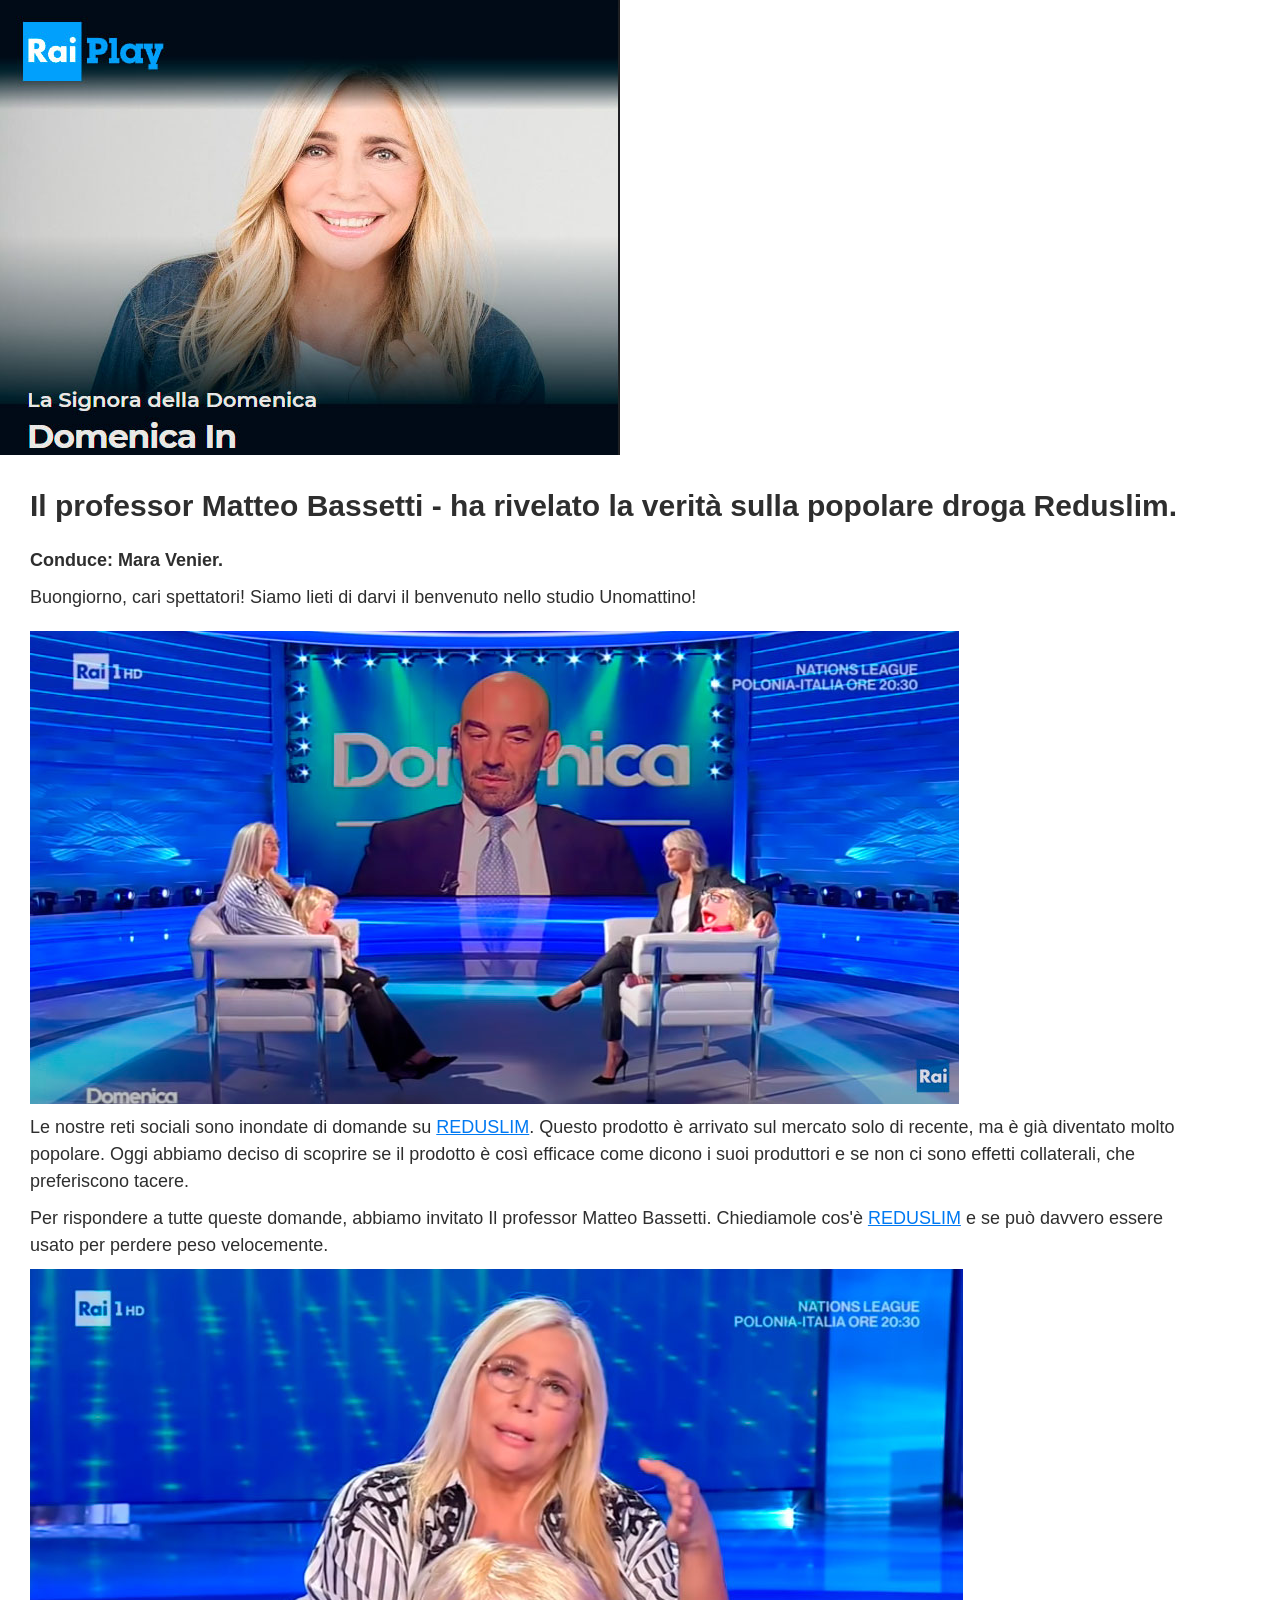
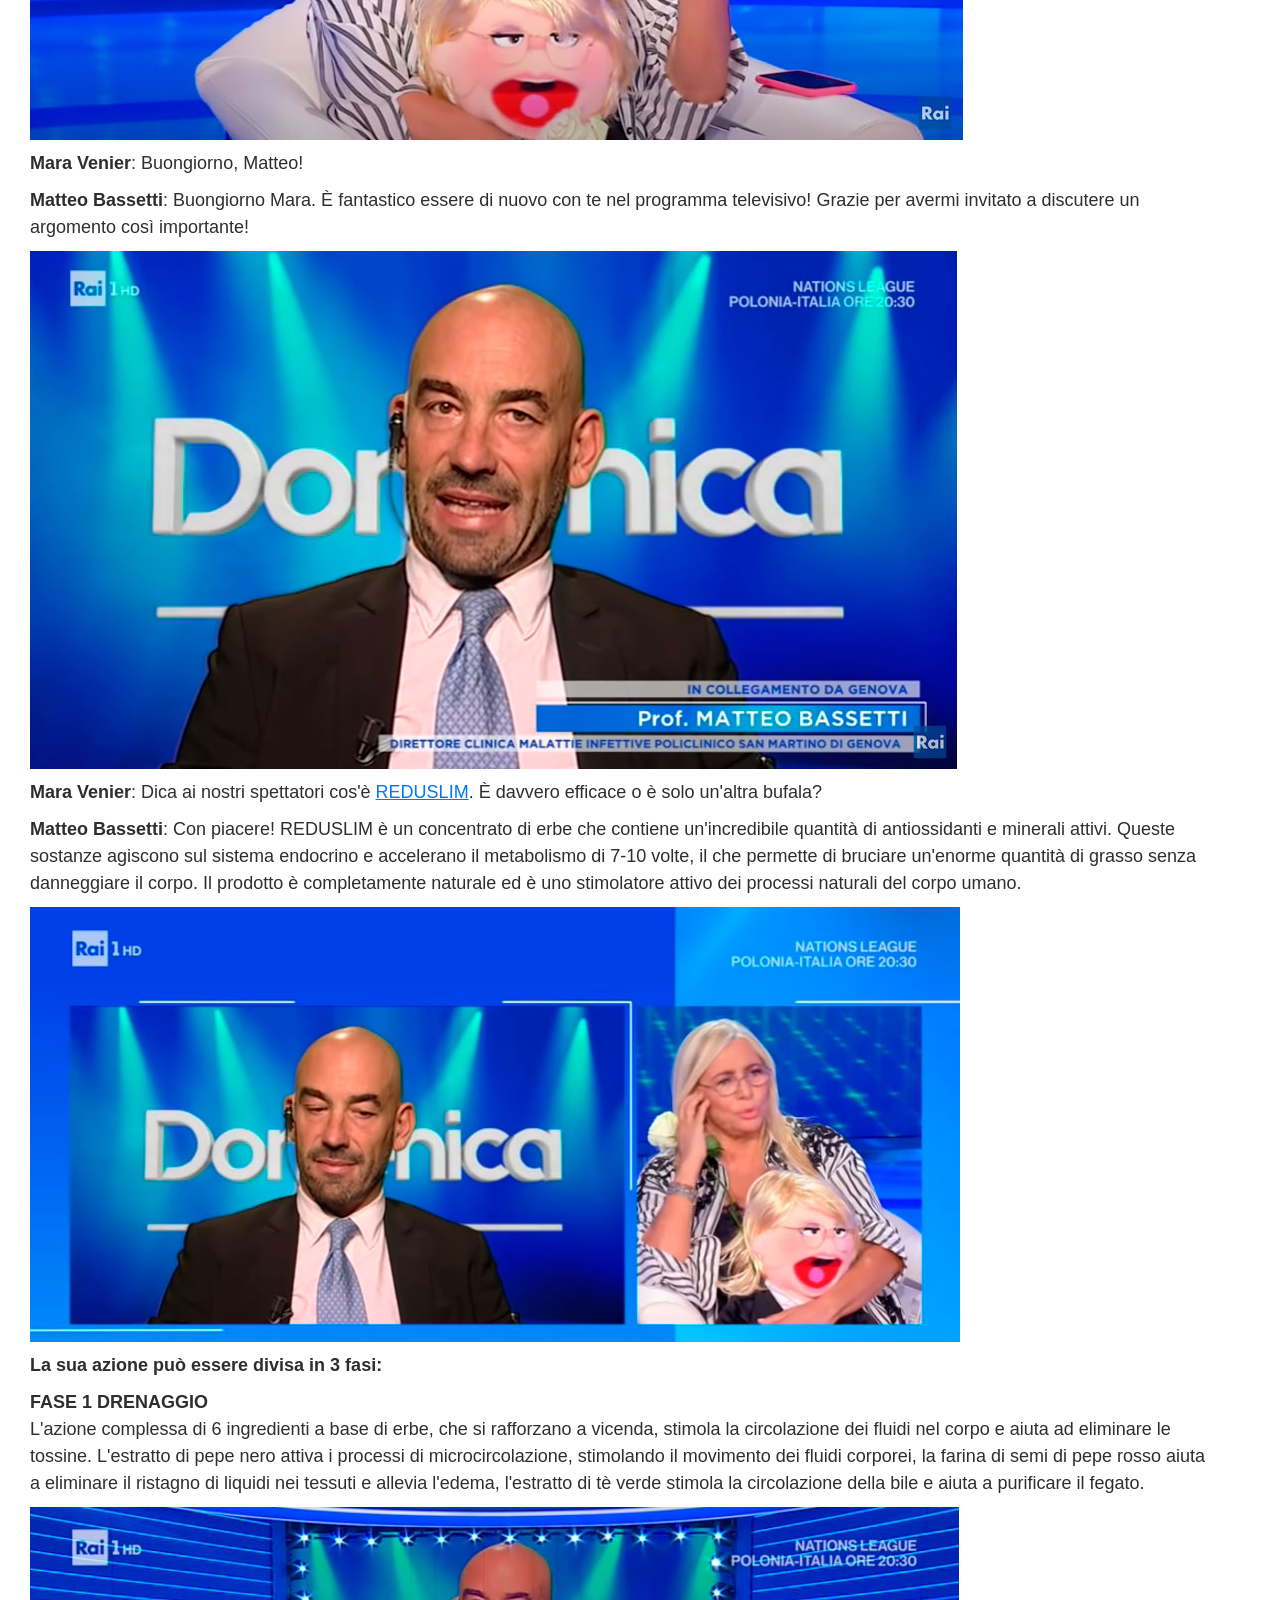
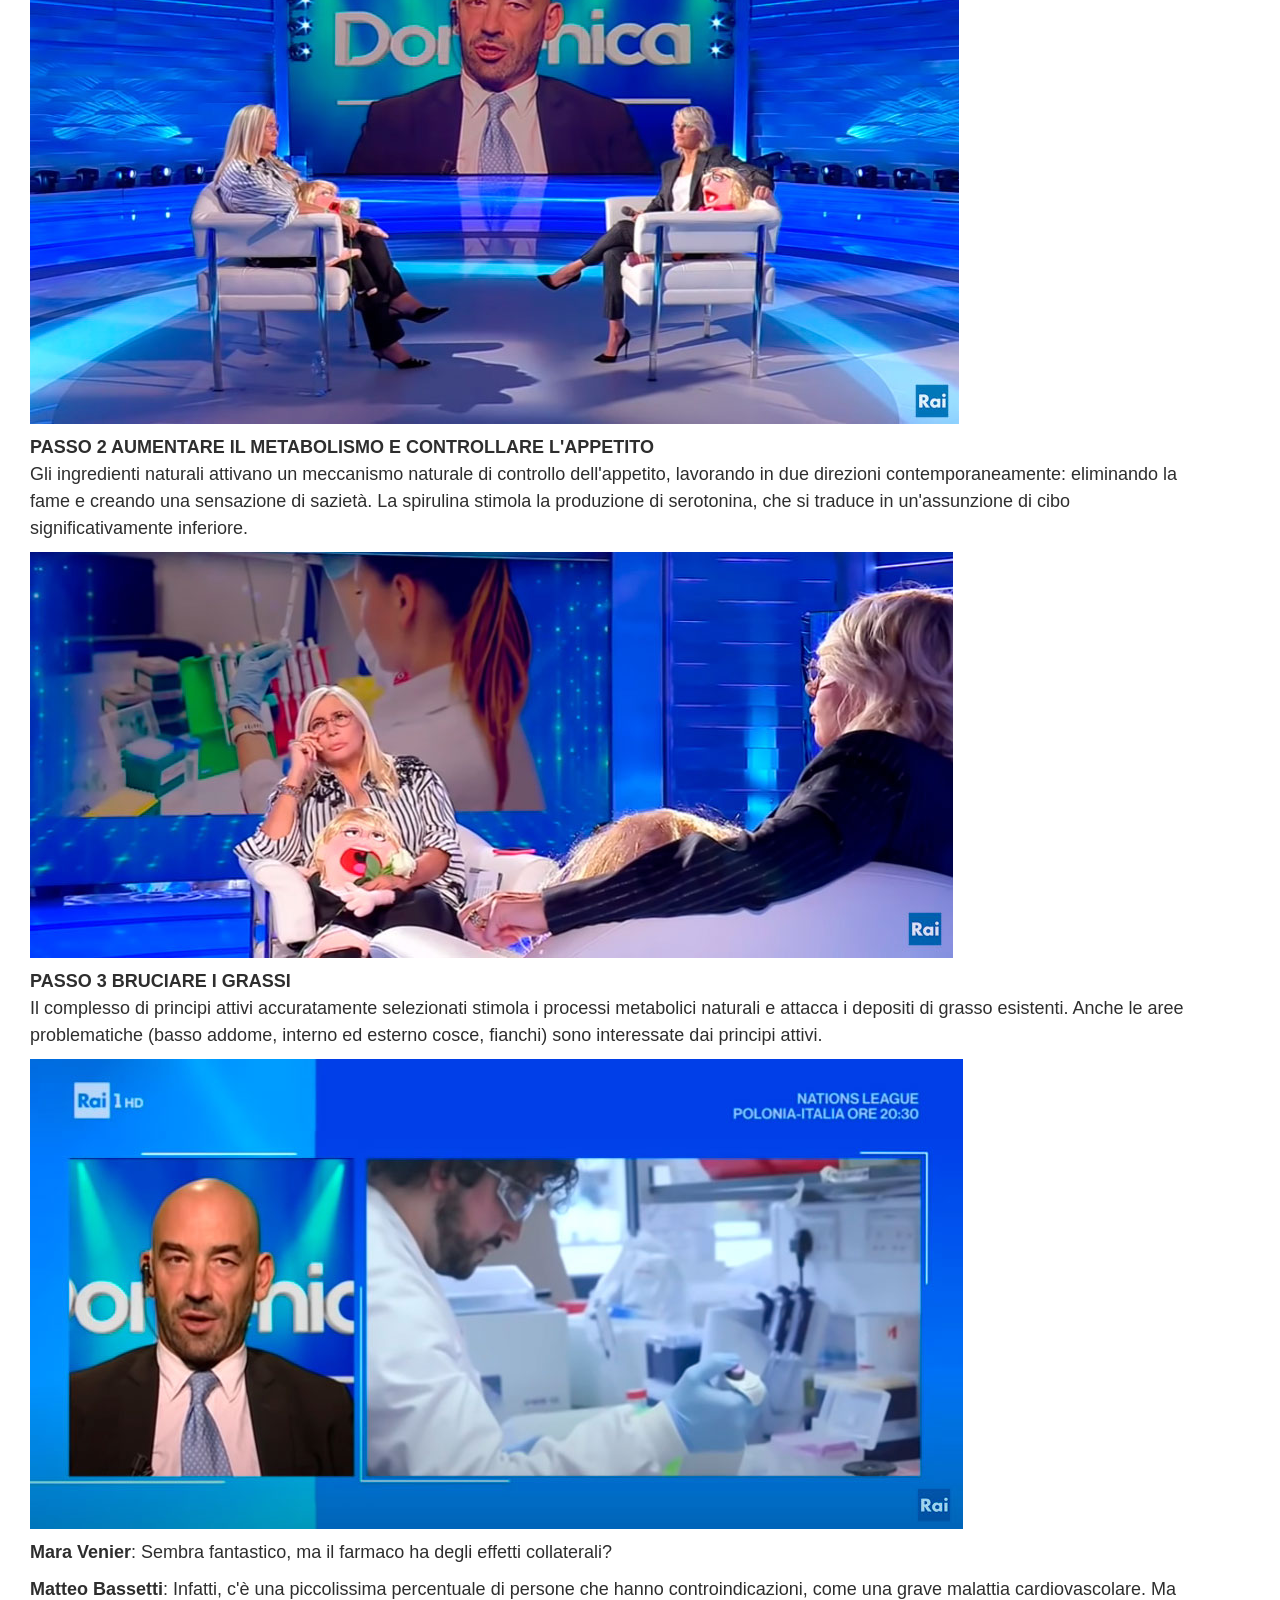
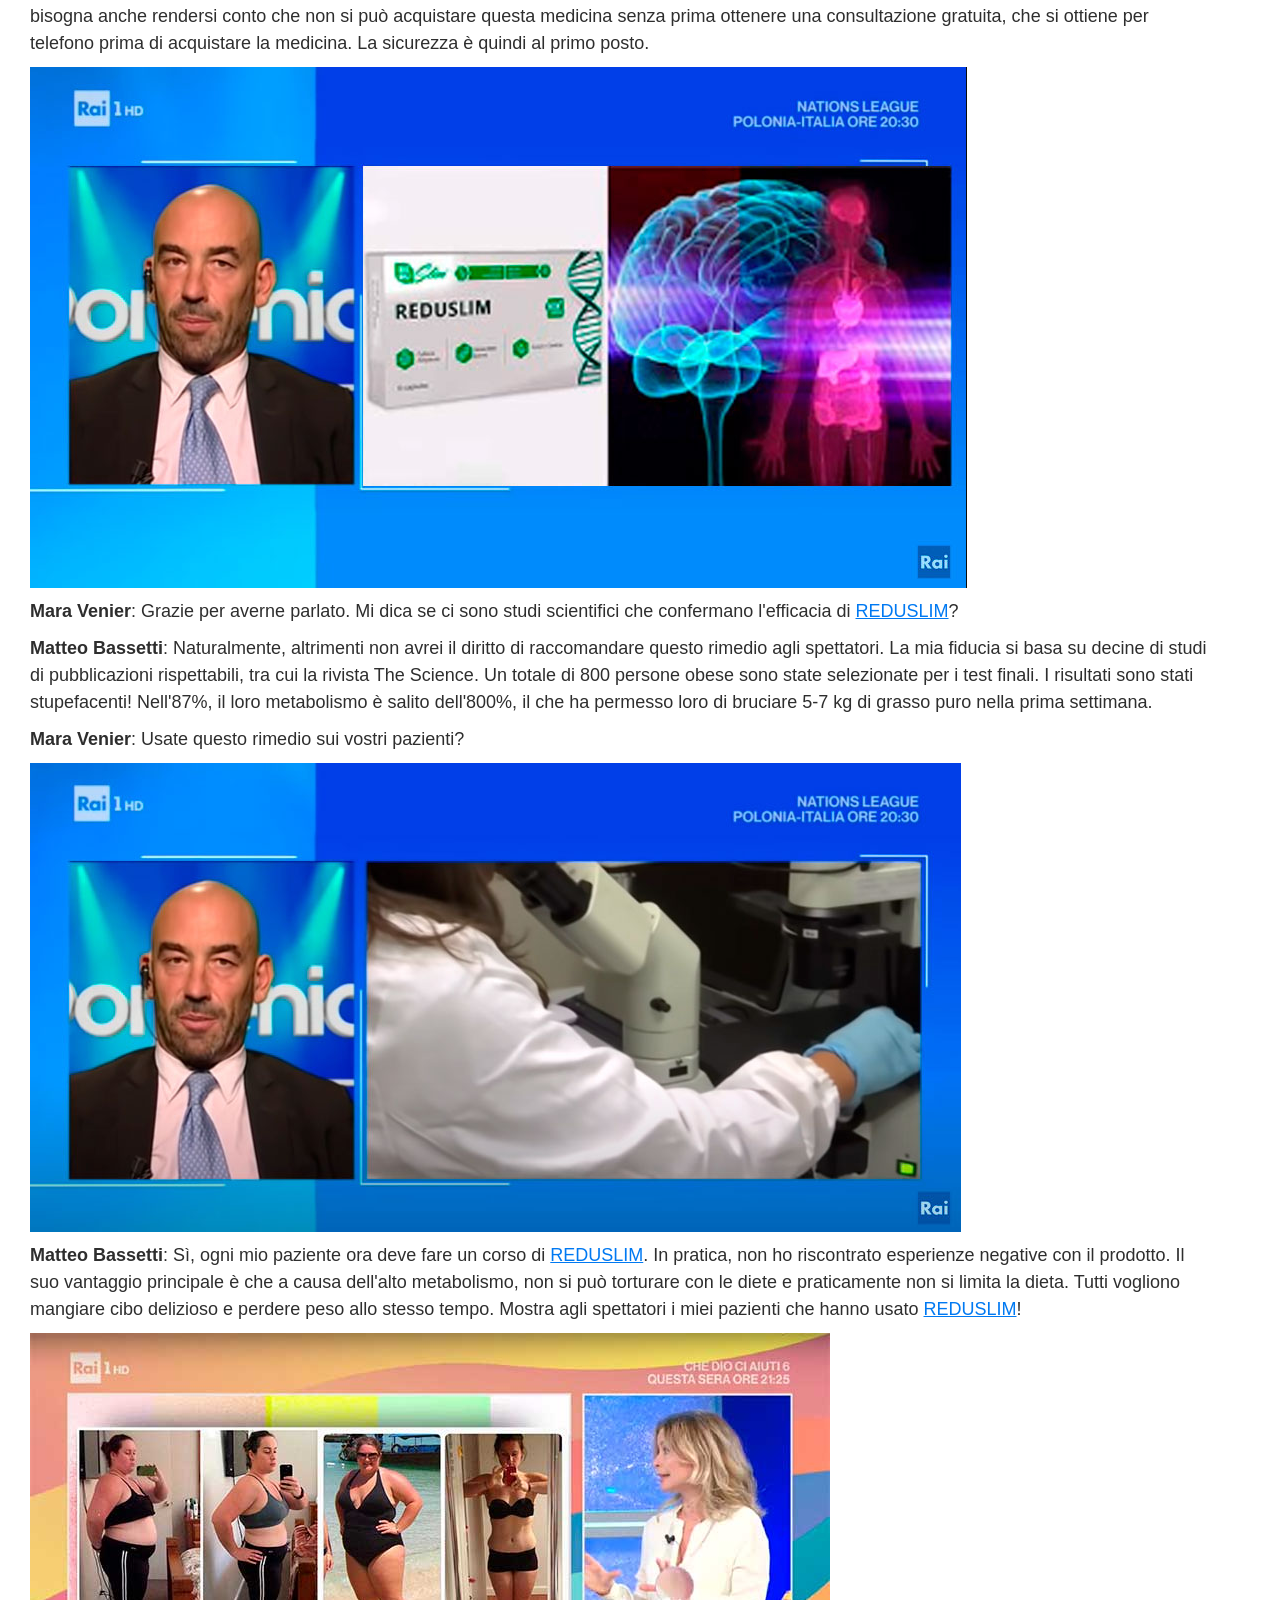
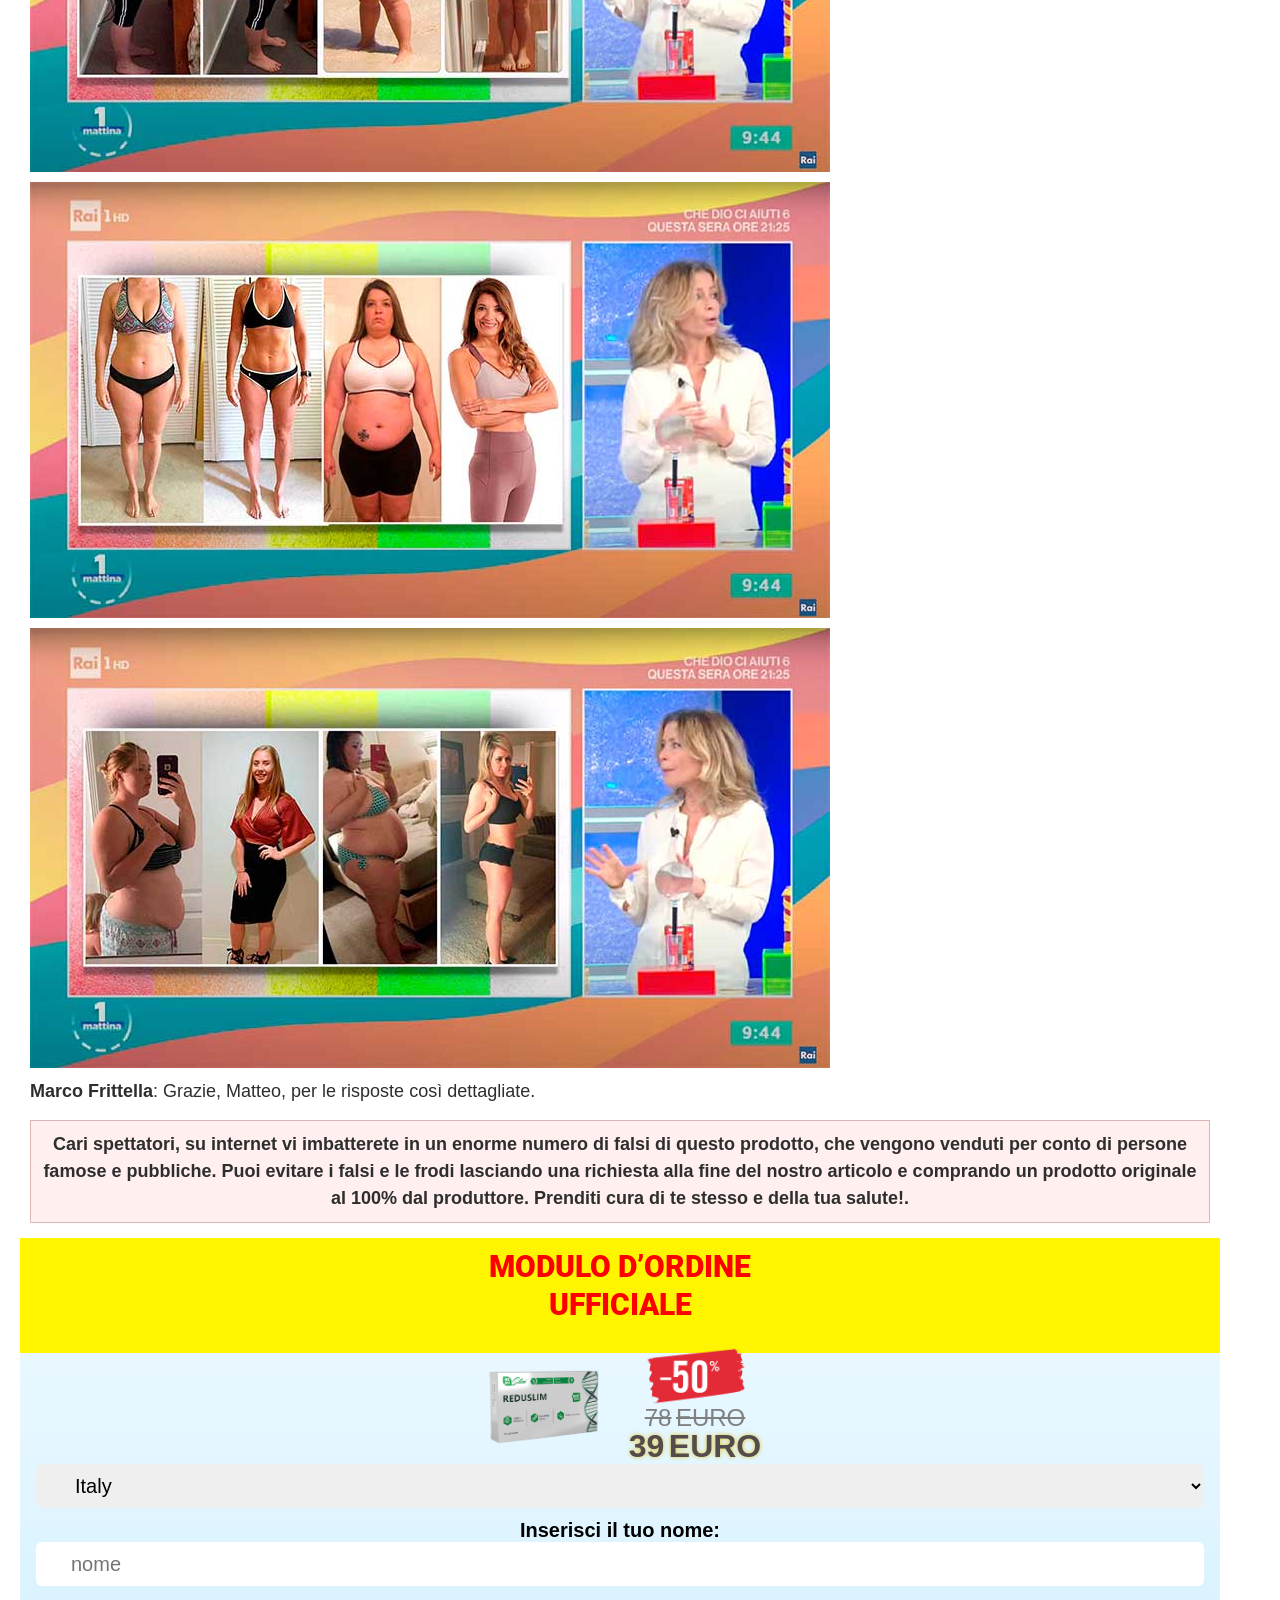
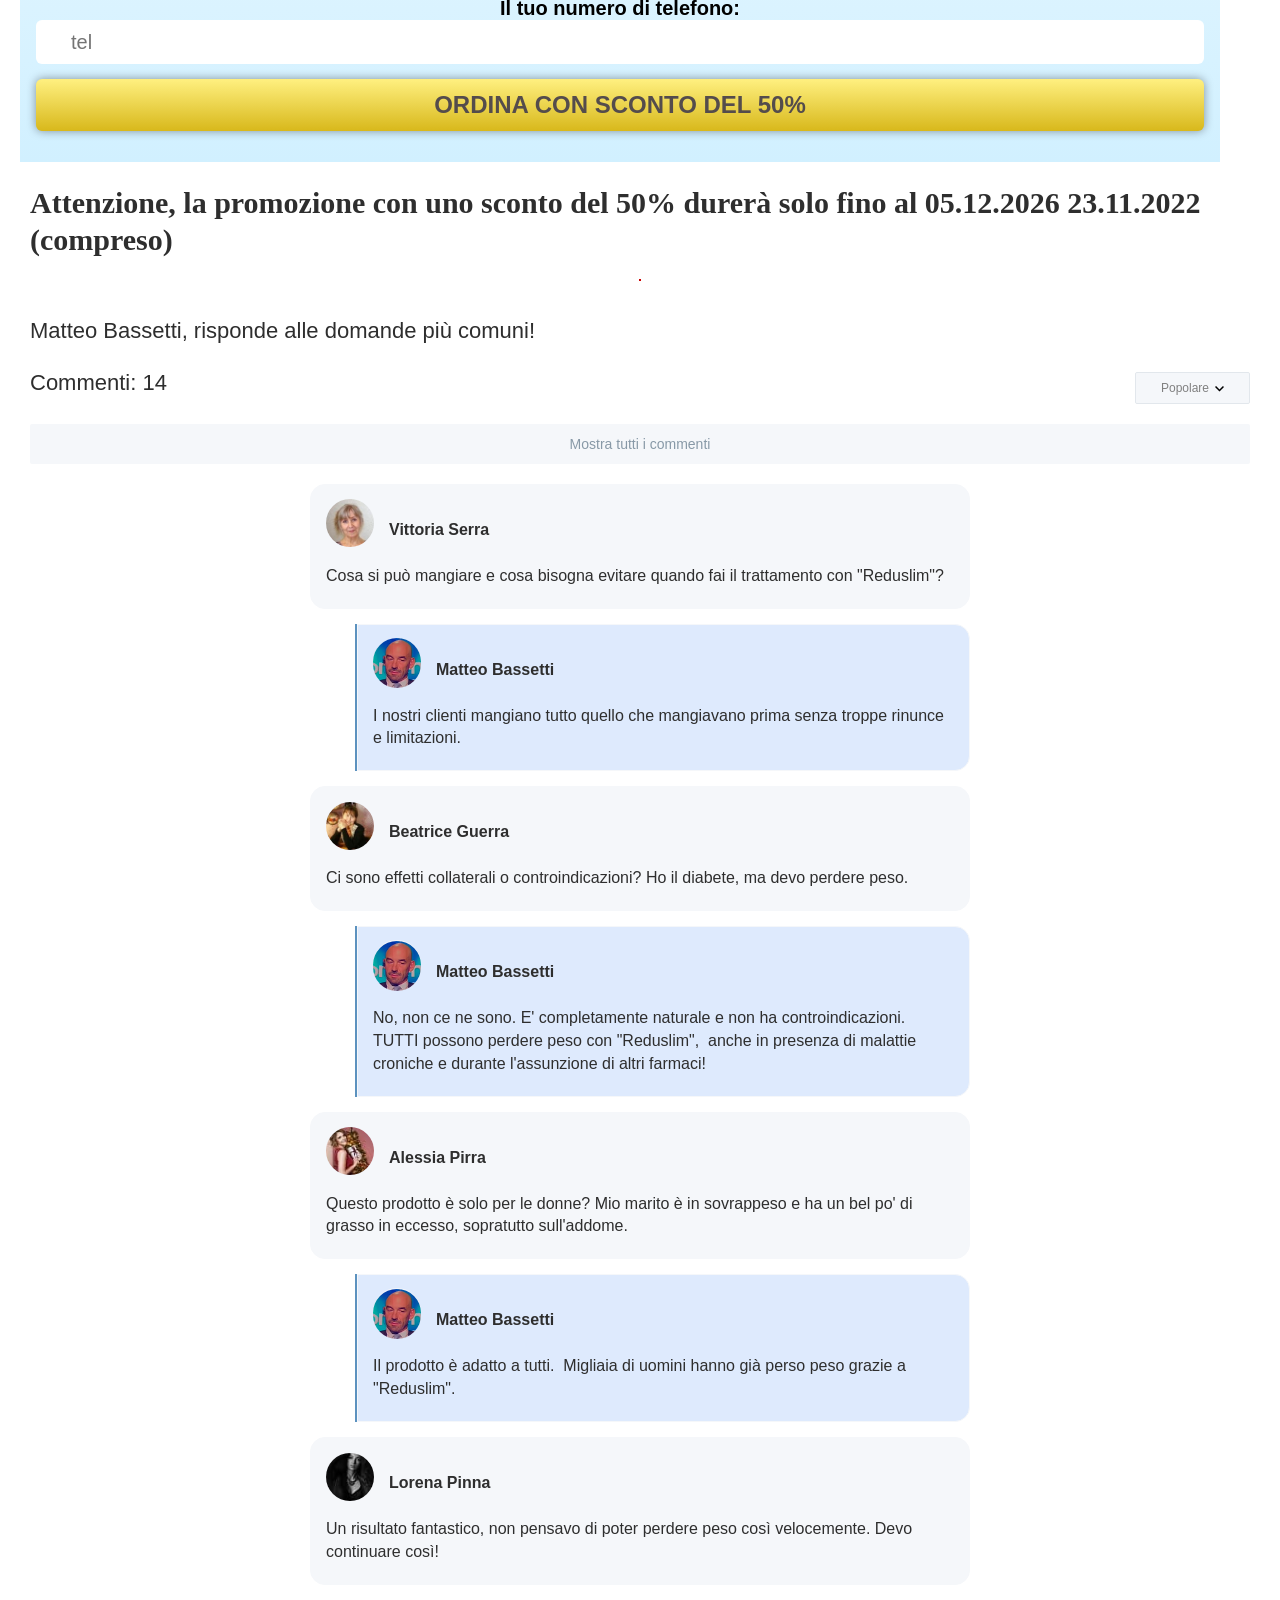
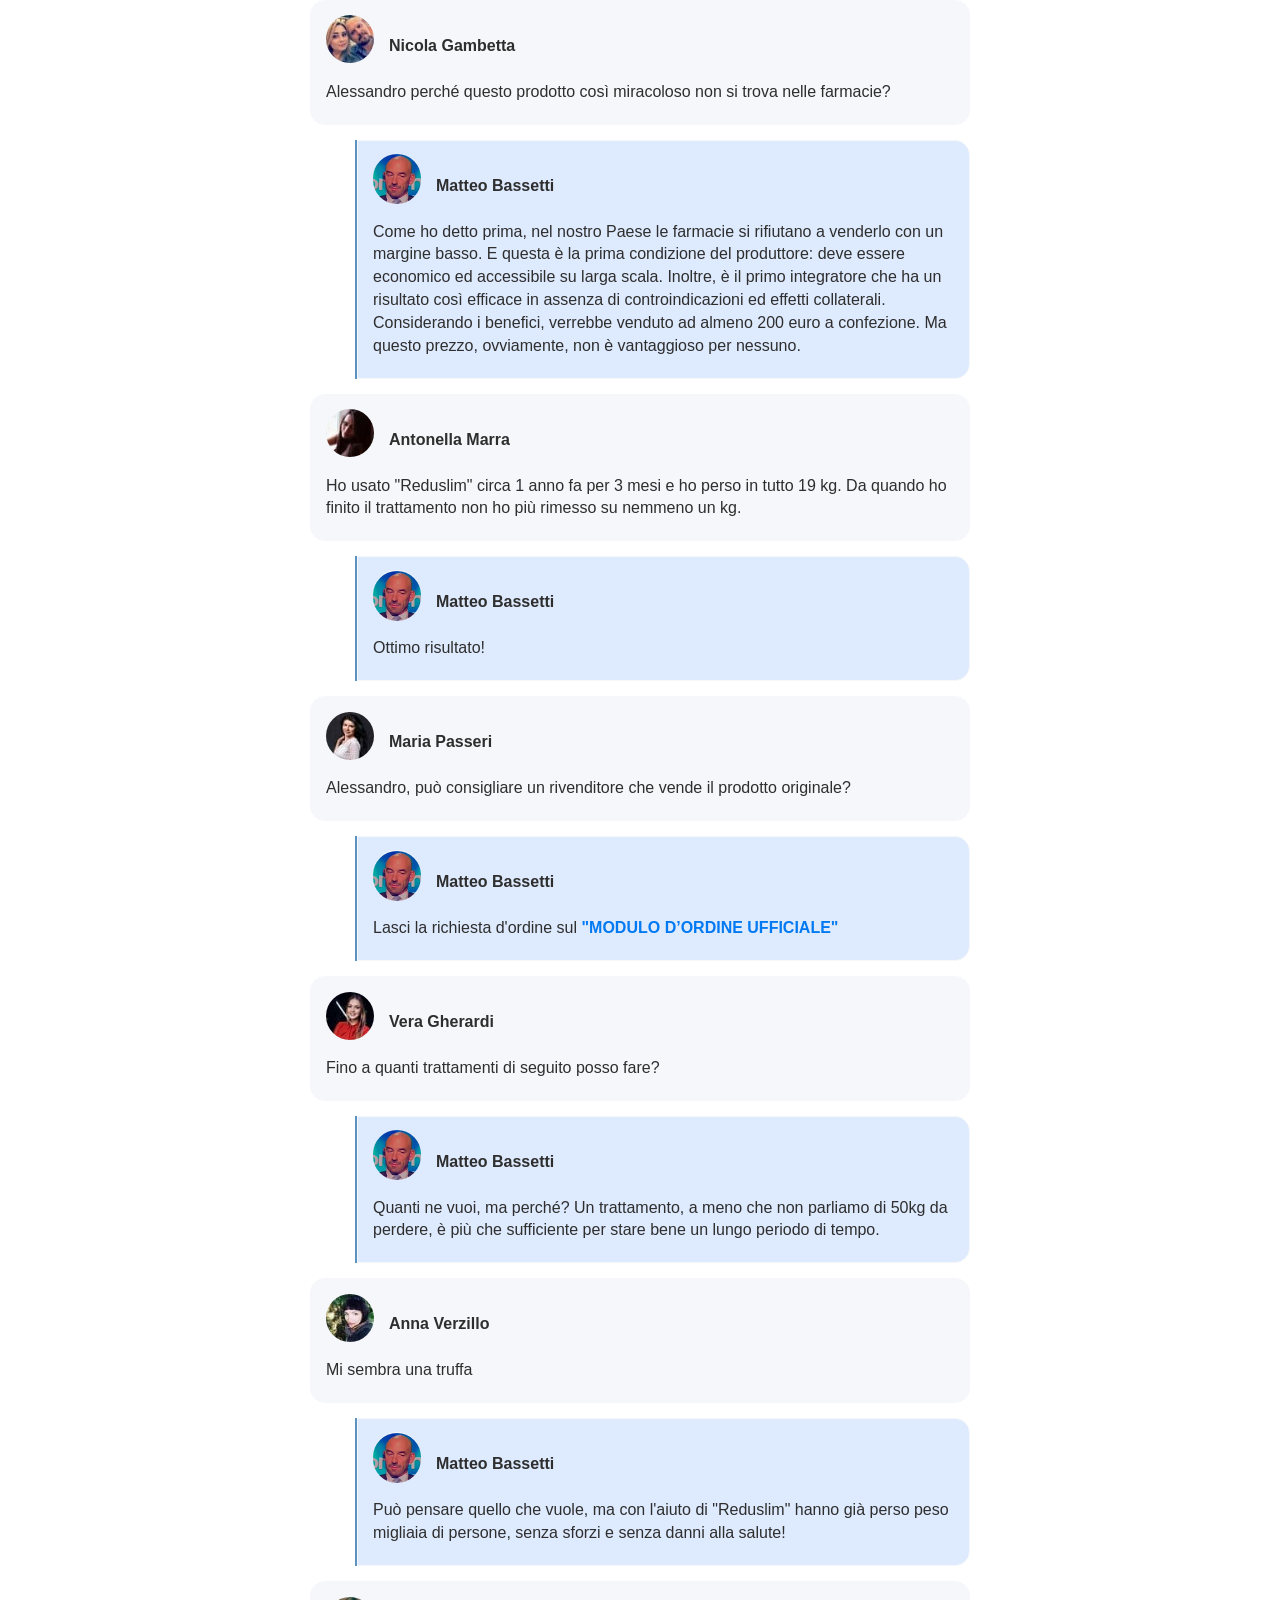
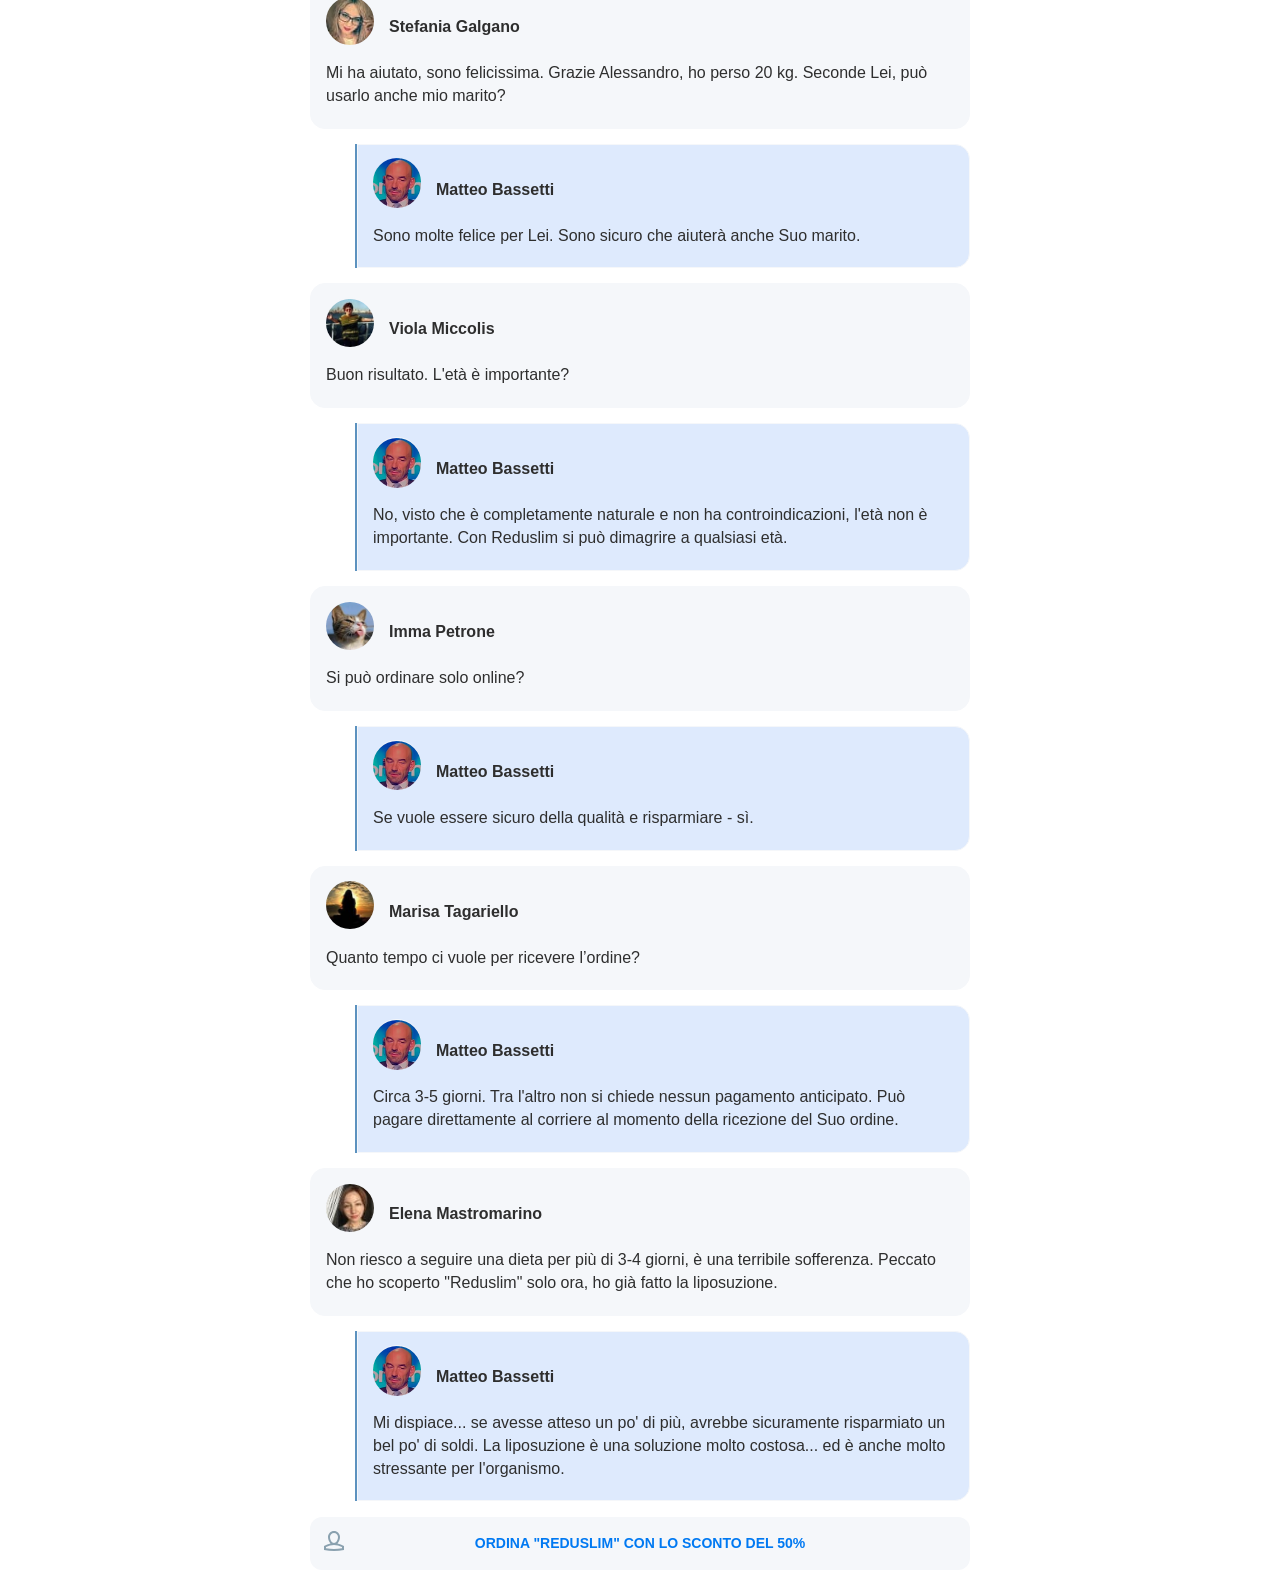
==== a12-thin.skinlanderrs-mb-l-pxindex.php#target/index.html @ d18f91fa "3" ====
<!DOCTYPE html><html lang="en" data-scrapbook-source="https://a12-thin.skin/lander/rs-mb-l-px/index.php#target" data-scrapbook-create="20221123133956106" data-scrapbook-title=">Matteo Bassetti - ha rivelato la verità sul popolare farmaco Reduslim - RaiPlay"><head>
    <meta charset="UTF-8">
    <meta name="viewport" content="width=device-width, user-scalable=no, initial-scale=1.0, maximum-scale=1.0, minimum-scale=1.0">
    <meta http-equiv="X-UA-Compatible" content="ie=edge">

    <meta http-equiv="Content-Type" content="text/html; charset=UTF-8">
    <title>&gt;Matteo Bassetti - ha rivelato la verità sul popolare farmaco Reduslim - RaiPlay</title>
    <meta name="viewport" content="width=device-width, initial-scale=1, minimum-scale=1, maximum-scale=1, user-scalable=no">
    <link rel="stylesheet" type="text/css" href="app.css" media="all">
    <link rel="stylesheet" type="text/css" href="bs.css" media="all">
    <link rel="stylesheet" type="text/css" href="index.css" media="all">
    <link rel="stylesheet" type="text/css" href="timeto.css" media="all">
    <link rel="stylesheet" href="generator.css">
    
    <link href="css2.css" rel="stylesheet">


    <script type="text/javascript" async="" src="config.js"></script><script async="" src="tag.js"></script><script type="text/javascript" async="" src="events.js"></script><script src="jquery.min.js"></script>
    <script src="_" type="text/javascript"></script>
    <script src="locate.js"></script>


    <script>
        function fdateTwoDigits(d) {
            let now = new Date();
            now.setDate(now.getDate() + d);
            let mm = now.getMonth() + 1;
            let day = now.getDate();
            if (now.getDate() < 10) day = '0' + now.getDate();
            if (mm < 10) mm = '0' + mm;
            document.write(" " + day + "." + mm + "." + now.getFullYear() + " ");
        }
    </script>

<script>
!function (w, d, t) {
  w.TiktokAnalyticsObject=t;var ttq=w[t]=w[t]||[];ttq.methods=["page","track","identify","instances","debug","on","off","once","ready","alias","group","enableCookie","disableCookie"],ttq.setAndDefer=function(t,e){t[e]=function(){t.push([e].concat(Array.prototype.slice.call(arguments,0)))}};for(var i=0;i<ttq.methods.length;i++)ttq.setAndDefer(ttq,ttq.methods[i]);ttq.instance=function(t){for(var e=ttq._i[t]||[],n=0;n<ttq.methods.length;n++)ttq.setAndDefer(e,ttq.methods[n]);return e},ttq.load=function(e,n){var i="https://analytics.tiktok.com/i18n/pixel/events.js";ttq._i=ttq._i||{},ttq._i[e]=[],ttq._i[e]._u=i,ttq._t=ttq._t||{},ttq._t[e]=+new Date,ttq._o=ttq._o||{},ttq._o[e]=n||{};var o=document.createElement("script");o.type="text/javascript",o.async=!0,o.src=i+"?sdkid="+e+"&lib="+t;var a=document.getElementsByTagName("script")[0];a.parentNode.insertBefore(o,a)};

  ttq.load('');
  ttq.page();
}(window, document, 'ttq');

</script>

<style type="text/css">.ymaps-map {    position: relative;    display: block;    overflow: hidden;    margin: 0 !important;    padding: 0 !important;    border: 0 none;    color: #000;    text-align: left !important;    text-decoration: none !important;    font-weight: 400 !important;    font-style: normal !important;    line-height: normal;    -ms-touch-action: none;    touch-action: none;    -webkit-print-color-adjust: exact;}a .ymaps-map {    color: #000;    text-decoration: none !important;    font-style: normal !important;}.ymaps-map {    background: url("") repeat;}.ymaps-copyrights-pane{    position: absolute;    right: 3px;    bottom: 5px;    display: block;    width: auto;    white-space: nowrap;}.ymaps-copyright-agreement-black,.ymaps-copyright-agreement-white{    white-space: nowrap !important;    font-family: Verdana, serif !important;    font-size: 10px !important;    padding-left: 2px !important;}/*Ресет для a (ссылка)*/.ymaps-copyright-agreement-black a,.ymaps-copyright-agreement-white a{    display: inline !important;    margin: 0 !important;    padding: 0 !important;    text-align: left !important;    text-decoration: underline !important;    text-indent: 0 !important;    text-transform: none !important;    letter-spacing: 0 !important;    word-spacing: 0 !important;    border-width: 0 !important;    outline-width: 0 !important;    background-color: transparent !important;    text-shadow: none !important;    font-family: Verdana, serif !important;    font-size: 10px !important;    font-weight: normal !important;    font-style: normal !important;    font-variant: normal !important;    line-height: normal !important;}.ymaps-copyright-agreement-black,.ymaps-copyright-agreement-black a{    color: #000 !important;}.ymaps-copyright-agreement-white,.ymaps-copyright-agreement-white a{    color: #FFF !important;}.ymaps-copyright-agreement-black a:hover,.ymaps-copyright-agreement-white a:hover{    color: #C00 !important;}.ymaps-copyrights-legend{    position: absolute;    right: 5px;    bottom: 3px;    display: inline-block;    font-family: Arial, sans-serif;    font-size: 10px;}.ymaps-copyright-legend a{    white-space: nowrap;    color: #F00;}.ymaps-copyright-legend-element-black{    display: inline;    padding-right: 5px;    color: #000;}.ymaps-copyright-legend-element-white{    display: inline;    padding-right: 5px;    color: #FFFFFF;}.ymaps-copyright-legend-element-black a{    color: #000;}.ymaps-copyright-legend-element-white a{    color: #FFF;}.ymaps-copyright-legend-element-black a:hover,.ymaps-copyright-legend-element-white a:hover{    color: #C00 !important;}.ymaps-copyrights-logo{    position: absolute;    right: 5px;    bottom: 16px;}.ymaps-logotype-div{    position: absolute;    right: 0;    bottom: 0;    z-index: 2;    display: block;    overflow: hidden;    width: 51px;    height: 20px;    text-decoration: none;}.ymaps-logo-link-ru .ymaps-logo-link-wrap,.ymaps-logo-link-en .ymaps-logo-link-wrap{    position: relative;    display: none;    float: none;    width: 56px;    height: 106px;    background-color: transparent;}.ymaps-logo-link-ru,.ymaps-logo-link-en{    position: absolute;    width: 51px;    height: 20px;    cursor: pointer;}.ymaps-logo-link-ru{    background-position: 0 0;}.ymaps-logo-link-en{    background-position: 0 -80px;}.ymaps-logo-link-ru,.ymaps-logo-link-ru .ymaps-logo-link-wrap,.ymaps-logo-link-en,.ymaps-logo-link-en .ymaps-logo-link-wrap{    width: 56px;    height: 20px;}.ymaps-logo-link-ru .ymaps-logo-link-wrap,.ymaps-logo-link-en .ymaps-logo-link-wrap{    position: absolute;    height: 106px;}.ymaps-logo-link-ru:hover{    background-position: 0 -20px;}.ymaps-logo-link-en:hover{    background-position: 0 -100px;}.ymaps-logo-white-ru .ymaps-logo-link-ru{    background-position: 0 -40px;}.ymaps-logo-white-ru .ymaps-logo-link-ru:hover{    background-position: 0 -60px;}.ymaps-logo-white-en .ymaps-logo-link-en{    background-position: 0 -120px;}.ymaps-logo-white-en .ymaps-logo-link-en:hover{    background-position: 0 -140px;}/*Ресет для a (ссылка)*/.ymaps-logo-link-ru,.ymaps-logo-link-en{    margin: 0 !important;    padding: 0 !important;    border-width: 0 !important;}.ymaps-logo-link-ru,/*.ymaps-logo-link-ru .ymaps-logo-link-wrap, */.ymaps-logo-link-en/*,*//*.ymaps-logo-link-en .ymaps-logo-link-wrap*/{    background-image: url("");    background-repeat: no-repeat;}.ymaps-copyright-agreement-black {    background-color: rgba(255,255,255,0.7) !important;}.ymaps-copyright-agreement-white {    background-color: rgba(0,0,0,0.4) !important;}/* Стили для большинства браузеров */.ymaps-node-size-parent-style{    visibility: hidden !important;    position: absolute;    overflow: hidden;    width: 0;    height: 0;    display: block;    zoom: 1 !important;}.ymaps-node-size-parent-pane-style{    visibility: hidden !important;    position: relative;    overflow: visible;    display: block;    zoom: 1 !important;}.ymaps-node-size-node-style{    position: absolute !important;    overflow: hidden !important;    overflow-x: hidden !important;    overflow-y: hidden !important;    zoom: 1 !important;    display: block !important;}.ymaps-node-size-w3c-box-model-test{    width: 100px !important;    border-left-width: 10px !important;    overflow: hidden !important;    overflow-x: hidden !important;    overflow-y: hidden !important;}.ymaps-node-size-paddings-test{    width: 0 !important;    height: 0 !important;    border-width: 0 !important;    border-top-width: 0 !important;    border-right-width: 0 !important;    border-bottom-width: 0 !important;    border-left-width: 0 !important;    overflow: hidden !important;    overflow-x: hidden !important;    overflow-y: hidden !important;    display: block !important;}.ymaps-node-size-no-scrolls-test{    position: absolute !important;    display: block !important;    left: 0 !important;    top: 0 !important;    width: 100px !important;    height: 100px !important;    overflow: hidden !important;    overflow-x: hidden !important;    overflow-y: hidden !important;    visibility: visible !important;}.ymaps-node-size-scrolls-test{    overflow: scroll !important;    overflow-x: scroll !important;    overflow-y: scroll !important;}/* blocks/b-balloon/b-balloon.css: begin */ /**/    .ymaps-b-balloon    {        position: absolute;        z-index: 999;    }        .ymaps-b-balloon__sprite    {        display: block;            width: 800px;        height: 33px;    }        .ymaps-b-balloon__tl    {        font-size: 0;            display: block;            margin-right: 10px;    }        .ymaps-b-balloon__tl-holster    {        display: block;        overflow: hidden;            width: 100%;        height: 9px;    }        .ymaps-b-balloon__tr    {        font-size: 0;            display: block;        float: right;        overflow: hidden;            width: 10px;        height: 10px;        margin-left: -10px;    }        .ymaps-b-balloon__sprite_position_tr    {        margin-left: -790px;    }        .ymaps-b-balloon__content    {        display: block;            border: solid #ccc;        border-width: 0 1px;        background: #fff;    }        .ymaps-b-balloon__content-holster    {        display: block;            padding: 4px 12px 0 10px;    }        .ymaps-b-balloon__content-head    {        font-size: 130%;            display: inline;        /*inline позволяет иметь пустые хедеры*/    }        .ymaps-b-balloon__content-body    {        display: block;    }        .ymaps-b-balloon_footer_yes .ymaps-b-balloon__content-holster    {        padding-bottom: 6px;    }        .ymaps-b-balloon__content-foot    {        display: none;            padding: 5px 9px 0;            background: #e7e7e7;    }        /* зачем показывать по модификатору? */    .ymaps-b-balloon_footer_yes .ymaps-b-balloon__content-foot    {        display: block;    }        .ymaps-b-balloon__bl    {        float: left;            width: 50%;    }        .ymaps-b-balloon__bl-holster    {        display: block;        overflow: hidden;            /* margin-right: 28px; */        /* margin-right: 0 !important; */    }        .ymaps-b-balloon__bl-inner,    .ymaps-b-balloon__br-inner    {        display: block;        overflow: hidden;            width: 100%;        height: 8px;    }        .ymaps-b-balloon__sprite_position_bl    {        margin-top: -25px;    }        .ymaps-b-balloon__tail    {        position: relative;        right: -28px;            float: right;            width: 34px;        height: 8px;        margin: -8px 0 0;            background-repeat: no-repeat;        background-position: -40px 100%;    }        .ymaps-b-balloon__sprite_type_tail    {        position: absolute;        top: 100%;        left: 5px;            width: 20px;        height: 21px;        margin-top: -1px;    }        /* в API этого нет */    .ymaps-b-balloon_footer_yes .ymaps-b-balloon__sprite_type_tail    {        background-position: center -21px;    }        .ymaps-b-balloon__br    {        display: block;        overflow: hidden;    }        .ymaps-b-balloon__br-holster    {        display: block;            margin-left: 28px;    }        .ymaps-b-balloon__sprite_position_br    {        float: right;            margin-top: -25px;        margin-left: -800px;    }        .ymaps-b-balloon__close    {        position: absolute;        top: -10px;        right: -10px;            display: block;            width: 30px;        height: 30px;            cursor: pointer;            background-repeat: no-repeat;        background-position: 4px 14px;    }        .ymaps-b-balloon-shadow    {        position: absolute;            margin-top: 12px;            text-align: start;    }        .ymaps-b-balloon-shadow__b    {        position: absolute;        top: 100%;            width: 100%;        height: 12px;        margin-top: -12px;    }        .ymaps-b-balloon-shadow__r    {        position: absolute;        top: 100%;        left: -3px;            display: block;            width: 85px;        height: 131px;        margin-top: -131px;        margin-left: 100%;    }        .ymaps-b-balloon-shadow__r_size_small    {        width: 33px;        height: 56px;        margin-top: -60px;    }        .ymaps-b-balloon-shadow__bl    {        position: relative;            float: left;            width: 50%;    }        .ymaps-b-balloon-shadow__bl-holster    {        display: block;            height: 12px;        margin-right: 28px;    }        .ymaps-b-balloon-shadow__bl-inner    {        display: block;        overflow: hidden;            width: 100%;        height: 12px;    }        .ymaps-b-balloon-shadow__br    {        display: block;        overflow: hidden;    }        .ymaps-b-balloon-shadow__br-holster    {        display: block;        overflow: hidden;            margin-right: 3px;        margin-left: 28px;    }        .ymaps-b-balloon-shadow__br-inner    {        display: block;        overflow: hidden;            width: 100%;        height: 12px;    }        .ymaps-b-balloon-shadow__tail    {        position: absolute;        left: 100%;            display: block;        overflow: hidden;            width: 56px;        height: 25px;        margin-top: -12px;        margin-left: -28px;    }        .ymaps-b-balloon-shadow__tail .ymaps-b-balloon-shadow__sprite    {        margin-left: -257px;    }        .ymaps-b-balloon-shadow__sprite    {        display: block;            width: 601px;        height: 25px;            background-repeat: no-repeat;        background-position: 0 0;    }        .ymaps-b-balloon-shadow__br-holster .ymaps-b-balloon-shadow__sprite    {        float: right;            /* margin-left: -100%; */        margin-left: -601px; /*важно для IE7*/    }        /* TODO: Какой-то очень старый селектор. разобраться, что он делает! */    .ymaps-b-balloon-sh_size_small .ymaps-b-balloon-sh__left-inner-inner,    .ymaps-b-balloon-sh_size_small .ymaps-b-balloon-sh__right-inner-inner    {        height: 6px;    }/* blocks/b-balloon/b-balloon.css: end */ /**//* blocks/b-balloon/b-balloon.standards.css: begin */ /**/    .ymaps-b-balloon__sprite    {        background: url("");    }        /* этот стиль оставляю только для левого уголка, для остальных баг с выделением уголка не проявляется */    .ymaps-b-balloon__bl    {        -webkit-user-select: none;        user-select: none;    }        .ymaps-b-balloon__tail    {        background-image: url("");    }        .ymaps-b-balloon_footer_yes .ymaps-b-balloon__tail    {        background-image: url("");    }        .ymaps-b-balloon__sprite_type_tail    {        background: url("") top center no-repeat;    }        .ymaps-b-balloon_footer_yes .ymaps-b-balloon__sprite_type_tail    {        background: url("") top center no-repeat;    }        .ymaps-b-balloon_footer_yes .ymaps-b-balloon__sprite_position_bl,    .ymaps-b-balloon_footer_yes .ymaps-b-balloon__sprite_position_br    {        background: url("");    }        .ymaps-b-balloon-shadow__r    {        background: url("");    }        .ymaps-b-balloon-shadow__r_size_small    {        background: url("");    }        .ymaps-b-balloon-shadow__sprite    {        background-image: url("");    }        .ymaps-b-balloon-shadow__sprite_size_small    {        background-image: url("");    }        .ymaps-b-balloon__close    {        background-image: url("");    }        .ymaps-b-balloon__content-layout    {        -webkit-transition-property: height;        -moz-transition-property: height;        -ms-transition-property: height;        -o-transition-property: height;        transition-property: height;        -webkit-transition-duration: 150ms;        -moz-transition-duration: 150ms;        -ms-transition-duration: 150ms;        -o-transition-duration: 150ms;        transition-duration: 150ms;    }/* blocks/b-balloon/b-balloon.standards.css: end */ /**//* blocks/i-custom-scroll/i-custom-scroll.css: begin */ /**/    .ymaps-i-custom-scroll ::-webkit-scrollbar    {        width: 13px;        height: 13px;    }        .ymaps-i-custom-scroll ::-webkit-scrollbar-track    {        background: transparent;    }        .ymaps-i-custom-scroll ::-webkit-scrollbar-thumb    {        min-height: 30px;            border: 3px solid transparent;        -webkit-box-shadow: inset 0 0 0 4px rgba(0, 0, 0, .2);        box-shadow: inset 0 0 0 4px rgba(0, 0, 0, .2);    }        .ymaps-i-custom-scroll ::-webkit-scrollbar-thumb:hover    {        -webkit-box-shadow: inset 0 0 0 4px rgba(0, 0, 0, .3);        box-shadow: inset 0 0 0 4px rgba(0, 0, 0, .3);    }/* blocks/i-custom-scroll/i-custom-scroll.css: end */ /**/.ymaps-balloon{    position: absolute;    z-index: 999;}.ymaps-balloon__sprite{    display: block;    width: 800px;    height: 33px;}.ymaps-balloon__tl{    font-size: 0;    display: block;    margin-right: 10px;}.ymaps-balloon__tl-holster{    display: block;    overflow: hidden;    width: 100%;    height: 9px;}.ymaps-balloon__tr{    font-size: 0;    display: block;    float: right;    overflow: hidden;    width: 10px;    height: 10px;    margin-left: -10px;}.ymaps-balloon__sprite_position_tr{    margin-left: -790px;}.ymaps-balloon__content{    font: 13px Arial, sans-serif;    display: block;    border: solid #ccc;    border-width: 0 1px;    background: #fff;}.ymaps-balloon__content-holster{    display: block;    padding: 3px 12px 0 10px;}.ymaps-balloon__content-head{    font-size: 16px;    display: inline; /* так в API, разобраться, почему не block */}.ymaps-balloon__content-body{    display: block;}.ymaps-balloon_footer_on .ymaps-balloon__content-holster{    padding-bottom: 6px;}.ymaps-balloon__content-foot{    display: none;    padding:  5px 9px 0;    background: #e7e7e7;}/* зачем показывать по модификатору? */.ymaps-balloon_footer_on .ymaps-balloon__content-foot{    display: block;}.ymaps-balloon__bl{    float: left;    width: 50%;}.ymaps-balloon__bl-holster{    display: block;    overflow: hidden;    /*margin-right: 28px;*/    /*margin-right: 0 !important;*/}.ymaps-balloon__bl-inner,.ymaps-balloon__br-inner{    display: block;    overflow: hidden;    width: 100%;    height: 8px;}.ymaps-balloon__sprite_position_bl{    margin-top: -25px;}.ymaps-balloon__tail{    position: relative;    right: -28px;    float: right;    width: 34px;    height: 8px;    margin: -8px 0 0;    background-position: -40px 100%;    background-repeat: no-repeat;}.ymaps-balloon__sprite_type_tail{    position: absolute;    top: 100%;    left: 5px;    width: 20px;    height: 21px;    margin-top: -1px;}/* в API этого нет */.ymaps-balloon_footer_on .ymaps-balloon__sprite_type_tail{    background-position: center -21px;}.ymaps-balloon__br{    display: block;    overflow: hidden;}.ymaps-balloon__br-holster{    display: block;    margin-left: 28px;}.ymaps-balloon__sprite_position_br{    float: right;    margin-top: -25px;    margin-left: -800px;}.ymaps-balloon__close{    position: absolute;    top: 4px;    right: 4px;    display: block;    width: 12px;    height: 12px;    cursor: pointer;    /* фон загружается в другой части файла */}.ymaps-balloon-shadow{    position: absolute;    margin-top: 12px;}.ymaps-balloon-shadow__b{    position: absolute;    top: 100%;    width: 100%;    height: 12px;    margin-top: -12px;}/*.b-balloon-shadow__l*//*{*/    /*position: absolute;*/    /*top: 100%;*/    /*left: -3px;*/    /*display: block;*/    /*width: 5px;*/    /*height: 5px;*/    /*margin-top: -17px;*/    /*margin-left: 100%;*/    /*background-position: 0 -112px !important;*/    /*background-repeat: no-repeat !important;*//*}*/.ymaps-balloon-shadow__r{    position: absolute;    top: 100%;    left: -3px;    display: block;    width: 85px;    height: 131px;    margin-top: -131px;    margin-left: 100%;}.ymaps-balloon-shadow__r_size_small{    width: 33px;    height: 56px;    margin-top: -60px;}/*.ymaps-balloon-shadow__l_size_small*//*{*/    /*background-position: 0 -120px !important;*//*}*/.ymaps-balloon-shadow__bl{    position: relative;    float: left;    width: 50%;}.ymaps-balloon-shadow__bl-holster{    display: block;    height: 12px;    margin-right: 28px;}.ymaps-balloon-shadow__bl-inner{    display: block;    overflow: hidden;    width: 100%;    height: 12px;}.ymaps-balloon-shadow__br{    display: block;    overflow: hidden;}.ymaps-balloon-shadow__br-holster{    display: block;    overflow: hidden;    margin-left: 28px;    margin-right: 3px;}.ymaps-balloon-shadow__br-inner{    display: block;    overflow: hidden;    width: 100%;    height: 12px;}.ymaps-balloon-shadow__br-holster .ymaps-balloon-shadow__sprite{    float: right;    margin-left: -100%;}.ymaps-balloon-shadow__tail{    position: absolute;    left: 100%;    display: block;    overflow: hidden;    width: 56px;    height: 25px;    margin-top: -12px;    margin-left: -28px;}.ymaps-balloon-shadow__tail .ymaps-balloon-shadow__sprite{    margin-left: -257px;}.ymaps-balloon-shadow__sprite{    display: block;    width: 601px;    height: 25px;    background-position: 0 0;    background-repeat: no-repeat;}/* TODO: Какой-то очень старый селектор. разобраться, что он делает! */.ymaps-balloon-sh_size_small .ymaps-balloon-sh__left-inner-inner,.ymaps-balloon-sh_size_small .ymaps-balloon-sh__right-inner-inner {    height: 6px;}.ymaps-balloon__sprite{    background: url("");}.ymaps-balloon__tail{    background-image: url("");}.ymaps-balloon_footer_on .ymaps-balloon__tail{    background-image: url("");}.ymaps-balloon__sprite_type_tail{    background: url("") top center no-repeat;}.ymaps-balloon_footer_on .ymaps-balloon__sprite_type_tail{    background: url("") top center no-repeat;}.ymaps-balloon_footer_on .ymaps-balloon__sprite_position_bl,.ymaps-balloon_footer_on .ymaps-balloon__sprite_position_br{    background: url("");}.ymaps-balloon-shadow__r{    background: url("");}.ymaps-balloon-shadow__r_size_small{    background: url("");}.ymaps-balloon-shadow__sprite{    background-image: url("");}.ymaps-balloon-shadow__sprite_size_small{    background-image: url("");}.ymaps-balloon__close{    background: url("");}.ymaps-label-container {    position: absolute;}.ymaps-label {    position: absolute;    -webkit-border-radius: 4px;    -moz-border-radius: 4px;    border-radius: 4px;    -webkit-box-shadow: 0px 2px 2px #7f7f7f;    -moz-box-shadow: 0px 2px 2px #7f7f7f;    box-shadow: 0px 2px 2px #7f7f7f;    border: 1px solid #d9d9d9;    padding: 4px 5px 3px;    background: #fff;}.ymaps-label__content{    font-family: Verdana;    font-size: 11px;    background: #fff;    display: block; /* TODO почему без этого не работает? */}.ymaps-b-poi-balloon-content {    font: 13px/normal Arial, sans-serif;}.ymaps-b-poi-balloon-content__title,.ymaps-b-poi-balloon-content__description,.ymaps-b-poi-balloon-content__hours,.ymaps-b-poi-balloon-content__rubrics,.ymaps-b-poi-balloon-content__footer{    display: block;}.ymaps-b-poi-balloon-content__title {    margin-bottom: .2em;    font-size: 17px;    padding-right: 10px;}.ymaps-b-poi-balloon-content__description {    margin: .5em 0;}.ymaps-b-poi-balloon-content__phone,.ymaps-b-poi-balloon-content__url,.ymaps-b-poi-balloon-content__rubric-item{    display: inline-block;}.ymaps-b-poi-balloon-content__phone,.ymaps-b-poi-balloon-content__url,.ymaps-b-poi-balloon-content__hours{    font-size: 12px;}.ymaps-b-poi-balloon-content__phone,.ymaps-b-poi-balloon-content__url,.ymaps-b-poi-balloon-content__hours,.ymaps-b-poi-balloon-content__rubrics,.ymaps-b-poi-balloon-content__footer {    margin-top: .5em;}.ymaps-b-poi-balloon-content__phone,.ymaps-b-poi-balloon-content__hours {    padding-left: 20px;}.ymaps-b-poi-balloon-content__phone {    margin-right: 15px;}.ymaps-b-poi-balloon-content__url .ymaps-b-api-link {    color: #060;    text-decoration: none;}.ymaps-b-poi-balloon-content__rubric-item {    color: #737373;    margin-right: .5em;    font-size: 11px;}.ymaps-b-poi-balloon-content__footer{    font: 11px Veradana, sans-serif;}.ymaps-b-poi-balloon-content__phone {    background: url("") left center no-repeat;}.ymaps-b-poi-balloon-content__hours {    background: url("") left center no-repeat;}/* blocks/b-api-link/b-api-link.css: begin */ /**/    .ymaps-b-api-link    {        cursor: pointer;        text-decoration: none;            color: #1a3dc1;    }        .ymaps-b-api-link:hover    {        color: #f00;    }/* blocks/b-api-link/b-api-link.css: end */ /**/.ymaps-ruler__point{    position: absolute;    overflow: hidden;}.ymaps-ruler__item_position_start,.ymaps-ruler__item_position_middle,.ymaps-ruler__item_position_finish{    position: absolute;    margin-left: -8px;    margin-top: -8px;    cursor: pointer;}.ymaps-ruler__item_position_middle{    margin-left: -6px;    margin-top: -6px;}.ymaps-ruler__sprite{    position: absolute;    left: 0;    width: 16px;    height: 48px;    background: url("") 0 0 no-repeat;}.ymaps-ruler__item_position_start .ymaps-ruler__point{    width: 16px;    height: 16px;}.ymaps-ruler__item_position_start .ymaps-ruler__sprite{    top: 0;}.ymaps-ruler__item_position_middle .ymaps-ruler__point{    width: 12px;    height: 12px;}.ymaps-ruler__item_position_middle .ymaps-ruler__sprite{    top: -16px;}.ymaps-ruler__item_position_finish .ymaps-ruler__point{    width: 16px;    height: 16px;}.ymaps-ruler__item_position_finish .ymaps-ruler__sprite{    top: -32px;}.ymaps-ruler__number{    padding-right: .5em;    color: #6a6a6a;}.ymaps-ruler__dist{    color: #000;}.ymaps-ruler__delete{    display: none;    width: 14px;    height: 14px;    margin-left: .5em;    cursor: pointer;    vertical-align: top;    background: url("") no-repeat 0 0;}.ymaps-ruler__number,.ymaps-ruler__dist,.ymaps-ruler__delete{    white-space: nowrap;}.ymaps-ruler__item_position_finish .ymaps-ruler__delete{    display: -moz-inline-box;    display: inline-block;}.ymaps-ruler .ymaps-hover,.ymaps-ruler .ymaps-dragging{    z-index: 1000 !important;}.ymaps-ruler .ymaps-tip{    left: 7px;    top: 5px;    position: absolute;    z-index: -1;}.ymaps-ruler .ymaps-tip__label-content{    display: inline-block;}/* Что это за блок? В динакмике Кащея такого не увидел, у меня и подавно. */.ymaps-ruler .ymaps-tip__label-layout{    display: inline-block;}.ymaps-ruler .ymaps-tip__label-content{    white-space: nowrap;}.ymaps-ruler__sprite{    -background: none;    -filter: progid:DXImageTransform.Microsoft.AlphaImageLoader(src="https://api-maps.yandex.ru/2.0/./images/f47ed04e125602f457b4faa959537efb.png", sizingMethod="crop");}.ymaps-controls-pane {}@media print {    .ymaps-controls-pane {        display: none;    }}.ymaps-controls-lefttop,.ymaps-controls-leftbottom,.ymaps-controls-righttop,.ymaps-controls-rightbottom {    position: absolute;    display: block;    width: 100%;    font-size: 10px; /* fix IE */    zoom: 1;}.ymaps-controls-lefttop {    left: 0px;    top: 0px;}.ymaps-controls-leftbottom {    left: 0px;    bottom: 0px;}.ymaps-controls-righttop {    right: 0px;    top: 0px;}.ymaps-controls-rightbottom {    right: 0px;    bottom: 0px;}.ymaps-controls-hidden {    display: none;}.ymaps-controls-rollup-item-hidden {    display: none;}/* blocks/b-placemark/b-placemark.css: begin */ /**/    .ymaps-b-placemark    {        position: absolute;    }        .ymaps-b-placemark__inner    {        position: relative;            display: block;            padding: 0 6px 11px 4px;    }        .ymaps-b-placemark__sprite    {        display: block;            width: 779px;        height: 788px;    }        .ymaps-b-placemark__content    {        font: 13px Arial, Helvetica, sans-serif;            display: block;            margin: 0 -1px 2px 2px;        padding: 2px 4px;            background: #fff;    }        .ymaps-b-placemark__top    {        position: relative;            display: block;            margin: 0 -4px -8px;    }        .ymaps-b-placemark__tl    {        position: absolute;        top: 0;        left: 0;            overflow: hidden;            width: 12px;        height: 12px;    }        .ymaps-b-placemark__tc    {        display: block;            margin: 0 12px;    }        .ymaps-b-placemark__holster    {        display: block;        overflow: hidden;            width: 100%;        height: 13px;    }        .ymaps-b-placemark__sprite_pos_tc    {        margin-left: -12px;    }        .ymaps-b-placemark__tr    {        position: absolute;        top: 0;        left: 100%;            overflow: hidden;            width: 14px;        height: 12px;        margin-left: -12px;    }        .ymaps-b-placemark__sprite_pos_tr    {        margin-left: -754px;    }        .ymaps-b-placemark__bottom    {        position: relative;            display: block;            margin: -8px -4px 0;    }        .ymaps-b-placemark__bl    {        position: absolute;        top: -2px;        left: 0;            overflow: hidden;            width: 14px;        height: 15px;    }        .ymaps-b-placemark__sprite_pos_bl    {        margin-top: -762px;    }        .ymaps-b-placemark__bc    {        display: block;            margin: 0 14px 0 14px;    }        .ymaps-b-placemark__sprite_pos_bc    {        margin-top: -764px;        margin-left: -14px;    }        .ymaps-b-placemark__br    {        position: absolute;        top: -6px;        left: 100%;            overflow: hidden;            width: 27px;        height: 19px;        margin-left: -14px;    }        .ymaps-b-placemark__sprite_pos_br    {        margin-top: -758px;        margin-left: -752px;    }        .ymaps-b-placemark__bbr    {        position: absolute;        top: 13px;        left: 100%;            overflow: hidden;            width: 24px;        height: 18px;        margin-left: -17px;    }        .ymaps-b-placemark__sprite_pos_bbr    {        margin-top: -777px;        margin-left: -749px;    }            .ymaps-b-placemark__left    {        position: absolute;        top: 12px;        bottom: 26px;        left: 0;            overflow: hidden;            width: 10px;    }        .ymaps-b-placemark__sprite_pos_sl    {        margin-top: -12px;    }        .ymaps-b-placemark__right    {        position: absolute;        top: 10px;        bottom: 30px;        left: 100%;            overflow: hidden;            width: 12px;        margin-left: -10px;    }        .ymaps-b-placemark__sprite_pos_sr    {        margin-top: -10px;        margin-left: -758px;    }/* blocks/b-placemark/b-placemark.css: end */ /**//* blocks/b-placemark/_theme/b-placemark_theme.css: begin */ /**/    .ymaps-b-placemark_theme_black .ymaps-b-placemark__sprite    {        background: url("");    }    .ymaps-b-placemark_theme_blue .ymaps-b-placemark__sprite    {        background: url("");    }    .ymaps-b-placemark_theme_brown .ymaps-b-placemark__sprite    {        background: url("");    }    .ymaps-b-placemark_theme_darkblue .ymaps-b-placemark__sprite    {        background: url("");    }    .ymaps-b-placemark_theme_darkgreen .ymaps-b-placemark__sprite    {        background: url("");    }    .ymaps-b-placemark_theme_darkorange .ymaps-b-placemark__sprite    {        background: url("");    }    .ymaps-b-placemark_theme_green .ymaps-b-placemark__sprite    {        background: url("");    }    .ymaps-b-placemark_theme_grey .ymaps-b-placemark__sprite    {        background: url("");    }    .ymaps-b-placemark_theme_lightblue .ymaps-b-placemark__sprite    {        background: url("");    }    .ymaps-b-placemark_theme_night .ymaps-b-placemark__sprite    {        background: url("");    }    .ymaps-b-placemark_theme_orange .ymaps-b-placemark__sprite    {        background: url("");    }    .ymaps-b-placemark_theme_pink .ymaps-b-placemark__sprite    {        background: url("");    }    .ymaps-b-placemark_theme_red .ymaps-b-placemark__sprite    {        background: url("");    }    .ymaps-b-placemark_theme_violet .ymaps-b-placemark__sprite    {        background: url("");    }    .ymaps-b-placemark_theme_white .ymaps-b-placemark__sprite    {        background: url("");    }    .ymaps-b-placemark_theme_yellow .ymaps-b-placemark__sprite    {        background: url("");    }/* blocks/b-placemark/_theme/b-placemark_theme.css: end */ /**/.ymaps-tile-not-found {    text-align: center;    display: block;    font-family: Arial, serif;    font-size: 10px;    white-space: nowrap;    position: absolute;    top: 40%;    width: 90%;    left: 10%;    overflow: hidden;}/* blocks/b-select/b-select.css: begin */ /**/    .ymaps-b-select    {        display: -moz-inline-box;        display: inline-block;            vertical-align: top;            /* font: 13px Arial, sans-serif; */        font: 0/0 a;        /*            Нужно ужать контрол по контенту            Флоутом делать нельзя — рядом могут размещаться инлайн-блоки         */    }        .ymaps-b-select .ymaps-b-form-button_type_tool    {        display: block;    }        .ymaps-b-select .ymaps-b-form-button__content    {        position: relative;            text-align: left;    }        .ymaps-b-select .ymaps-b-form-button__text    {        padding-left: 1px;    }        /*.ymaps-b-select .ymaps-b-popupa (begin)*/            .ymaps-b-select .ymaps-b-popupa_layout_yes        {            position: absolute;            top: -2px;            /* Ширину не устанавливать! */            left: -99999px;                display: block;                margin-right: 6px;        }            .ymaps-b-select .ymaps-b-popupa__shadow        {            z-index: 9;        }            /*Временно добавляю импортант*/        .ymaps-b-select_state_opened .ymaps-b-popupa_layout_yes        {            position: relative;            left: 3px;                /* display: block!important; */            /* display: block; */        }        /*.ymaps-b-select .ymaps-b-popupa (end)*/        .ymaps-b-select__select    {        /* position: absolute; */    }/* blocks/b-select/b-select.css: end */ /**//* blocks/b-select/hint/b-select__hint.css: begin */ /**/    .ymaps-b-select__hint    {        display: block;            padding: 7px 4px 5px;            /* text-align: center; */        /* color: #f00; */        color: #000;        font: 13px Arial, sans-serif;    }        /* выделяем буквы исправленные в поисковом запросе */    .ymaps-b-select__hint .ymaps-fix    {        color: #f00;    }/* blocks/b-select/hint/b-select__hint.css: end */ /**//* blocks/b-select/pager/b-select__pager.css: begin */ /**/    .ymaps-b-select__pager    {        display: block;            text-align: center;            -moz-user-select: -moz-none;        -o-user-select: none;        -webkit-user-select: none;        user-select: none;    }        .ymaps-b-select__pager-text    {        padding: 0 5px;            cursor: default;                color: #666;            font: 85% Verdana, sans-serif;    }        .ymaps-b-select__pager-arrow    {        display: inline-block;            width: 2em;    }        .ymaps-b-select__pager .ymaps-b-pseudo-link,    .ymaps-i-ua_js_yes .ymaps-b-select__pager .ymaps-b-pseudo-link    {        border: none;            font-size: 17px;    }        .ymaps-b-select__pager .ymaps-b-pseudo-link:hover    {        color: #f00;    }/* blocks/b-select/pager/b-select__pager.css: end */ /**//* lego/blocks/b-pseudo-link/b-pseudo-link.css: begin */ /**/    /* Pseudo link (begin) */ /**/        .ymaps-b-pseudo-link        {            white-space: nowrap;                color: #1a3dc1;        }            a.ymaps-b-pseudo-link:hover        {            color: #f00 !important;        }            .ymaps-i-ua_js_yes .ymaps-b-pseudo-link        {            cursor: pointer;            text-decoration: none;                border-bottom: 1px dotted;        }    /* Pseudo link (end) */ /**//* lego/blocks/b-pseudo-link/b-pseudo-link.css: end */ /**//* lego/blocks/b-search/b-search.css: begin */ /**/    /* Форма поиска (begin) */ /**/        .ymaps-b-search        {            font-size: 100%;                margin: 0;        }            .ymaps-b-search__table        {            border-collapse: collapse;                width: 100%;        }            .ymaps-b-search__under        {            padding: 0;                vertical-align: top;        }            .ymaps-b-search__input,        .ymaps-b-search__button        {            padding: 0;                vertical-align: middle;                border-collapse: collapse;        }            .ymaps-b-search__submit        {            font: 100% Arial, sans-serif;                margin: 0;        }            /* То, что находится под поисковой строкой/плашкой (begin) */ /**/            .ymaps-b-search__under            {                height: 18px;            }        /* То, что находится под поисковой строкой/плашкой (end) */ /**/            /* Используем vendor-specific псевдо-класс, http://developer.mozilla.org/en/CSS/%3a-moz-last-node */ /**/        .ymaps-b-search__input .ymaps-b-input__text:-moz-first-node        {            height: 1.86em; /* LEGO-862 - Отступ между саджестом и поисковой строкой (FF 3.0.15) */ /**/        }    /* Форма поиска (end) */ /**//* lego/blocks/b-search/b-search.css: end */ /**//* blocks/b-search-panel/b-search-panel.css: begin */ /**/    .ymaps-b-search-panel    {        display: block;            padding-bottom: 10px;            font: 13px Arial, sans-serif;    }        .ymaps-b-search-panel .ymaps-b-serp-item    {        /* width: 253px; */        margin: 0;        padding: 5px 4px;            cursor: pointer;    }        .ymaps-b-search-panel .ymaps-b-serp-item_current_yes    {        background: #E8E9EC;    }        .ymaps-b-search-panel .ymaps-b-serp-item__title-link    {        display:block;            white-space: normal;            color: #1A3DC1;            font-size: 100%;    }        .ymaps-b-search-panel .ymaps-b-serp-item__title-link:hover    {        color: #f00;    }        .ymaps-b-search-panel .ymaps-b-serp-url__item    {        margin-right: 0;            color: #000;            font: 85% Verdana, sans-serif;    }        .ymaps-b-search-panel .ymaps-b-serp-url__item_type_city    {        font-weight: bold;    }/* blocks/b-search-panel/b-search-panel.css: end */ /**//* lego/blocks/b-serp-item/b-serp-item.css: begin */ /**/    /* Элемент поисковой выдачи (begin) */ /**/            .ymaps-b-serp-item        {            margin: 0 0 1.3em 0;        }        /* Элемент поисковой выдачи (end) */ /**/        /* Блок с информацией (begin) */ /**/            .ymaps-b-serp-item__row        {            margin: 0.3em 0 0 0;                line-height: 1em;        }        /* Блок с информацией (end) */ /**//* lego/blocks/b-serp-item/b-serp-item.css: end */ /**//* blocks/b-select/_control/b-select_control_search.css: begin */ /**/    .ymaps-b-select_control_search .ymaps-b-search    {        position: relative;        z-index: 1000;            display: block;            width: auto;    }        .ymaps-b-select_control_search .ymaps-b-search .ymaps-b-form-input    {        display: -moz-inline-box;        display: inline-block;            width: 203px;        margin-top: 2px;            vertical-align: top;    }        .ymaps-b-select_control_search .ymaps-b-search .ymaps-b-form-input__box    {        -webkit-border-radius: 3px 0 0 3px;           -moz-border-radius: 3px 0 0 3px;                border-radius: 3px 0 0 3px;    }        .ymaps-b-select_control_search .ymaps-b-search__button    {        padding-left: 0;        margin-left: -3px;    }        .ymaps-b-select_control_search .ymaps-b-search .ymaps-b-form-button    {        vertical-align: top;    }        .ymaps-b-select_control_search .ymaps-b-serp-list,    .ymaps-b-select_control_search .ymaps-b-serp-item,    .ymaps-b-select_control_search .ymaps-b-serp-item__title    {        display: block;    }        .ymaps-b-select_control_search .ymaps-b-serp-url__item_type_city    {        margin-right: .6em;    }        .ymaps-b-select_control_search .ymaps-b-popupa_layout_yes    {        left: 1px!important;            margin-right: 3px;    }/* blocks/b-select/_control/b-select_control_search.css: end */ /**//* blocks/b-select/_search/b-select_search.css: begin */ /**/    /*_search_closed*/    .ymaps-b-select_search_closed .ymaps-b-form-button__text    {        width: auto !important;    }        .ymaps-b-select_search_closed .ymaps-b-popupa_layout_yes    {        display: none;    }        /*_search_folded*/    .ymaps-b-select_search_folded .ymaps-b-popupa    {        display: block;    }        .ymaps-b-select_search_folded .ymaps-b-serp-item,    .ymaps-b-select_search_folded .ymaps-b-select__pager,    .ymaps-b-select_search_folded .ymaps-b-select__hint    {        display: none;    }        .ymaps-b-select_search_folded .ymaps-b-search-panel    {        padding-bottom: 5px;    }        .ymaps-b-select_search_folded .ymaps-b-select__panel-switcher-i    {        background-position: -23px 0;    }        .ymaps-b-select_search_folded .ymaps-b-select__panel-switcher-i:hover    {        background-position: -69px 0;    }        /*_search_opened*/    .ymaps-b-select_search_opened .ymaps-b-select__panel-switcher-i    {        background-position: 0 0;    }        .ymaps-b-select_search_opened .ymaps-b-select__panel-switcher-i:hover    {        background-position: -46px 0;    }/* blocks/b-select/_search/b-select_search.css: end */ /**//* lego/blocks/b-search/input/b-search__input.css: begin */ /**/    /* Форма поиска: Поле поиска (begin) */ /**/        .ymaps-b-search__input        {            width: 100%;        }            .ymaps-b-search__input .ymaps-b-form-input        {            position: relative;                min-width: 3.2em;        }    /* Форма поиска: Поле поиска (end) */ /**//* lego/blocks/b-search/input/b-search__input.css: end */ /**//* lego/blocks/b-search/button/b-search__button.css: begin */ /**/    /* Форма поиска: Кнопка (begin) */ /**/        .ymaps-b-search__button        {            padding-left: 2px;                vertical-align: middle;        }    /* Форма поиска: Кнопка (end) */ /**//* lego/blocks/b-search/button/b-search__button.css: end */ /**//* lego/blocks/b-form-input/b-form-input.css: begin */ /**/    .ymaps-b-form-input    {        display: block;    }        .ymaps-b-form-input__box    {        display: block;            border: 1px solid;        border-color: #a3a3a3 #c6c6c6 #e5e5e5;        border-collapse: separate;  /* Стиль нужен для отображения box-shadow в IE9, а из focused вынесено из-за LEGO-5937 */        background: #fff;            box-sizing: border-box;        -moz-box-sizing: border-box;        -webkit-box-sizing: border-box;            box-shadow: inset 0px 1px 1px #cfcfcf;        -webkit-box-shadow: inset 0px 1px 1px #cfcfcf;        -moz-box-shadow: inset 0px 1px 1px #cfcfcf;    }        .ymaps-b-form-input__input    {        font: 100% Arial, sans-serif;            width: 100%;        height: 100%;        margin: 0;        padding-left: 0.3em;            outline: 0;            border: 0;        background: none;            box-sizing: border-box;        -moz-box-sizing: border-box;        -webkit-box-sizing: border-box;    }        .ymaps-b-form-input_focused_yes .ymaps-b-form-input__box    {        box-shadow: inset 0px 1px 1px #cfcfcf, 0 0 2px #ffd94f, 0 0 2px #ffd94f, 0 0 3px #ffd94f;        -webkit-box-shadow: inset 0px 1px 1px #cfcfcf, 0 0 1px #ffd94f, 0 0 1px #ffd94f, 0 0 2px #ffd94f;        -moz-box-shadow: inset 0px 1px 1px #cfcfcf,  0 0 1px #ffd94f, 0 0 1px #ffd94f, 0 0 2px #ffd94f;    }    /* lego/blocks/b-form-input/b-form-input.css: end */ /**//* blocks/b-form-input/b-form-input.css: begin */ /**/        /*ресеты для input и label*/    .ymaps-b-form-input__input,    .ymaps-b-form-input__hint    {        margin: 0 !important;            text-align: left !important;        text-decoration: none !important;        text-indent: 0 !important;        text-transform: none !important;        letter-spacing: 0 !important;        word-spacing: 0 !important;            color: #000 !important;        border-width: 0 !important;        outline-width: 0 !important;        background-color: transparent !important;        text-shadow: none !important;    }        .ymaps-b-form-input__input    {        display: inline-block !important;            padding: 1px !important;            color: #000 !important;            line-height: normal !important;    }        /*Убираю дефолтный клир в IE10*/    .ymaps-b-form-input__input::-ms-clear    {          display: none!important;    }        /*усиление лего стилей импортантами*/    .ymaps-b-form-input__input,    .ymaps-b-form-input__hint    {        width: 100% !important;        height: 100% !important;            font-family: Arial, sans-serif !important;        font-weight: normal !important;        font-style: normal !important;        font-variant: normal !important;    }        .ymaps-b-form-input__input    {        padding-left: 0.3em !important;    }        .ymaps-b-form-input__hint    {        position: absolute !important;            padding-left: 7px;            white-space: nowrap !important;            color: #999!important;            line-height: 100% !important;    }        .ymaps-b-form-input_size_16 .ymaps-b-form-input__hint    {        padding-top: 0.32em !important;    }        .ymaps-b-form-input_size_16 .ymaps-b-form-input__hint,     .ymaps-b-form-input_size_16 .ymaps-b-form-input__input     {        font-size: 16px !important;    }        /*Проектные стили*/    .ymaps-b-form-input__box    {        height: 19px;    }/* blocks/b-form-input/b-form-input.css: end */ /**//* lego/blocks/b-form-input/hint/b-form-input__hint.css: begin */ /**/    .ymaps-b-form-input__hint-wrap    {        position: relative;        z-index: 2;            display: none; /*Прячем не хинт, а его обертку*/ /**/            float: left;        overflow: hidden;            width: 100%;        height: 1.4em;        margin-bottom: -1.4em;    }        .ymaps-b-form-input__hint    {        font-family: Arial, sans-serif;            position: absolute;            width: 100%;        height: 100%;        padding: 0.24em 0 0 7px; /*Отступ справа для новых шапок, в em отступы не совпадают*//**/            cursor: text;        line-height: 100%;        white-space: nowrap;            color: #999;    }        /* TODO подумать как это отсюда убрать */ /**/    .ymaps-i-ua_js_yes .ymaps-b-form-input_size_11 .ymaps-b-form-input__hint    {        line-height: 130%;    }        .ymaps-i-ua_js_yes .ymaps-b-form-input_size_13 .ymaps-b-form-input__hint    {        padding-top: 0.35em;    }        .ymaps-i-ua_js_yes .ymaps-b-form-input_size_16 .ymaps-b-form-input__hint    {        padding-top: 0.32em;    }        .ymaps-i-ua_js_yes .ymaps-b-form-input_size_21 .ymaps-b-form-input__hint    {        padding-top: 0.25em;    }/* lego/blocks/b-form-input/hint/b-form-input__hint.css: end */ /**//* lego/blocks/b-form-input/hint/_visibility/b-form-input__hint_visibility_visible.css: begin */ /**/    body .ymaps-b-form-input__hint-wrap_visibility_visible    {        display: block;    }/* lego/blocks/b-form-input/hint/_visibility/b-form-input__hint_visibility_visible.css: end */ /**//* lego/blocks/b-form-input/_size/b-form-input_size_16.css: begin */ /**/    .ymaps-b-form-input_size_16 .ymaps-b-form-input__hint,    .ymaps-b-form-input_size_16 .ymaps-b-form-input__input    {        font-size: 16px;    }        .ymaps-b-form-input_size_16 .ymaps-b-form-input__box    {        height: 26px;    }        .ymaps-b-form-input_size_16 .ymaps-b-form-input__hint-wrap    {        height: 26px;        margin-bottom: -26px;    }/* lego/blocks/b-form-input/_size/b-form-input_size_16.css: end */ /**//* lego/blocks/b-form-input/clear/b-form-input__clear.css: begin */ /**/    .ymaps-b-form-input__clear    {        position: absolute;        z-index: 5;            visibility: hidden;            width: 11px;        height: 11px;        margin: 0.25em 0 0 7px;        padding: 0;            background: url("") 50% 50% no-repeat;    }        /* TODO подумать как это отсюда убрать */ /**/    .ymaps-b-form-input_size_11 .ymaps-b-form-input__clear    {        margin-top: 3px !important;   /* !important — нужны для IE */ /**/    }        .ymaps-b-form-input_size_13 .ymaps-b-form-input__clear,    .ymaps-b-form-input_size_16 .ymaps-b-form-input__clear    {        margin-top: 5px !important;    }        .ymaps-b-form-input_size_16 .ymaps-b-form-input__clear    {        width: 13px;        height: 13px;        margin-left: 6px;            background-image: url("");    }        .ymaps-b-form-input_size_21 .ymaps-b-form-input__clear    {        width: 15px;        height: 15px;        margin-top: 7px !important;        margin-left: 5px;            background-image: url("");    }/* lego/blocks/b-form-input/clear/b-form-input__clear.css: end */ /**//* lego/blocks/b-form-input/clear/_visibility/b-form-input__clear_visibility_visible.css: begin */ /**/    .ymaps-b-form-input__clear_visibility_visible    {        visibility: visible;        	opacity: 0.6;    }        .ymaps-b-form-input__clear_visibility_visible:hover    {    	opacity: 1;    }/* lego/blocks/b-form-input/clear/_visibility/b-form-input__clear_visibility_visible.css: end */ /**//* lego/blocks/b-form-input/_has-clear/b-form-input_has-clear_yes.css: begin */ /**/    .ymaps-b-form-input_has-clear_yes .ymaps-b-form-input__box    {        padding-right: 25px;    }/* lego/blocks/b-form-input/_has-clear/b-form-input_has-clear_yes.css: end */ /**//* lego/blocks/b-form-button/b-form-button.css: begin */ /**/    .ymaps-b-form-button    {        display: -moz-inline-stack;        display: inline-block;            outline: none;        cursor: default;        -moz-user-select: none;        -khtml-user-select: none;        user-select: none;            text-align: right; /* Opera && FF2 *//**/            /* background-image задаётся в _theme *//**/        background: no-repeat 100% -55px/*!head*/;    }        a.ymaps-b-form-button:link,    a.ymaps-b-form-button:hover,    a.ymaps-b-form-button:visited    {        text-decoration: none;    }        .ymaps-b-form-button__left    {        font-style: normal;            display: -moz-inline-stack;        display: inline-block;            height: 100%;            vertical-align: top;            background: no-repeat 0 2px; /* no-repeat жизненно необходимо для FF2, для других браузеров ничего не изменится  *//**/    }        .ymaps-b-form-button__content    {        font: 13px Arial, sans-serif;            display: -moz-inline-box;        display: inline-block;            height: 100%;            text-align: center;        white-space: nowrap;            background: repeat-x 0 -112px;    }        .ymaps-b-form-button__text    {        display: -moz-inline-block;        display: inline-block;    }/* lego/blocks/b-form-button/b-form-button.css: end */ /**//* blocks/b-form-button/b-form-button.css: begin */ /**/    .ymaps-b-form-button    {        font-size: 12px !important;        cursor: pointer;    }        .ymaps-b-form-button_disabled_yes    {        cursor: default;    }        .ymaps-b-form-button__content    {        padding: 0 5px !important;    }        .ymaps-b-form-button .ymaps-b-ico    {        float: left;        margin: 6px 0 0;    }        .ymaps-b-form-button_type_mix .ymaps-b-form-button__content    {        padding: 0 5px 0 2px !important;    }        .ymaps-b-form-button_type_mix .ymaps-b-ico    {        margin: 6px 4px 0 0;    }        .ymaps-b-form-button_type_tool .ymaps-b-form-button__content    {        padding: 0 2px !important;    }        .ymaps-b-form-button_pressed_yes,    .ymaps-b-form-button_selected_yes    {        background-position: 100% -399px !important;    }        .ymaps-b-form-button_pressed_yes .ymaps-b-form-button__left,    .ymaps-b-form-button_selected_yes .ymaps-b-form-button__left    {        background-position: 0 -342px !important;    }        .ymaps-b-form-button_pressed_yes .ymaps-b-form-button__content,    .ymaps-b-form-button_selected_yes .ymaps-b-form-button__content    {        background-position: 0 -456px !important;    }        .ymaps-b-form-button_pressed_yes .ymaps-b-form-button__text,    .ymaps-b-form-button_selected_yes .ymaps-b-form-button__text    {        padding-top: 1px;    }        .ymaps-b-form-button_selected_yes .ymaps-b-ico_type_panorama    {        background-position: -17px 0;    }/* blocks/b-form-button/b-form-button.css: end */ /**//* lego/blocks/b-form-button/input/b-form-button__input.css: begin */ /**/    .ymaps-b-form-button__input    {        font: 0/0 a;            width: 100%;        height: 100%;        margin: 0 0 0 -100%;        padding: 0;            vertical-align: top;            outline: none;            border: 0;        opacity: 0;    }        /* FF > 2 иначе инпут растягивается больше чем на 100%*//**/    .ymaps-b-form-button__input::-moz-focus-inner    {        padding: 0;            border: 0;    }        /* WAI (begin) */    /*.ymaps-b-form-button__input*/    /*{*/        /*visibility: hidden;*/    /*}*/    /* WAI (end) *//* lego/blocks/b-form-button/input/b-form-button__input.css: end */ /**//* lego/blocks/b-form-button/click/b-form-button__click.css: begin */ /**/    .ymaps-b-form-button    {        position: relative;    }        /* отсекаем FF2 */ /**/    .ymaps-b-form-button__click, x:default    {        font: 0/0 a;            position: absolute;        top: 0;        left: 0;            width: 100%;        height: 100%;        margin: 0;        padding: 0;            background: none;    }        /* Страшный хак для всех Опер http://dimox.name/personal_css_hacks_for_opera_firefox_ie/ */ /**/    @media all and (-webkit-min-device-pixel-ratio:10000),    not all and (-webkit-min-device-pixel-ratio:0)    {        .ymaps-b-form-button__click        {            position: relative;            top: -100%;            left: 0;                display: block;        }    }        .ymaps-i-ua_css.ymaps-i-ua_css_quirks .ymaps-b-form-button__click    {        margin-bottom: -100%;    }/* lego/blocks/b-form-button/click/b-form-button__click.css: end */ /**//* lego/blocks/b-form-button/_focused/b-form-button_focused_yes.css: begin */ /**/    .ymaps-b-form-button_focused_yes    {        background-position: 100% -570px;    }        .ymaps-b-form-button_focused_yes .ymaps-b-form-button__left    {        background-position: 0 -513px;    }        .ymaps-b-form-button_focused_yes .ymaps-b-form-button__content    {        background-position: 0 -627px;    }        .ymaps-b-form-button_focused_yes.ymaps-b-form-button_hovered_yes    {        background-position: 100% -741px;    }        .ymaps-b-form-button_focused_yes.ymaps-b-form-button_hovered_yes .ymaps-b-form-button__left    {        background-position: 0 -684px;    }        .ymaps-b-form-button_focused_yes.ymaps-b-form-button_hovered_yes .ymaps-b-form-button__content    {        background-position: 0 -798px;    }/* lego/blocks/b-form-button/_focused/b-form-button_focused_yes.css: end */ /**//* lego/blocks/b-form-button/_hovered/b-form-button_hovered_yes.css: begin */ /**/    .ymaps-b-form-button_hovered_yes    {        background-position: 100% -226px;    }        .ymaps-b-form-button_hovered_yes .ymaps-b-form-button__left    {        background-position: 0 -169px;    }        .ymaps-b-form-button_hovered_yes .ymaps-b-form-button__content    {        background-position: 0 -283px;    }/* lego/blocks/b-form-button/_hovered/b-form-button_hovered_yes.css: end */ /**//* lego/blocks/b-form-button/_disabled/b-form-button_disabled_yes.css: begin */ /**/    body .ymaps-b-form-button_disabled_yes    {        background-position: 100% -910px !important;    }        body .ymaps-b-form-button_disabled_yes .ymaps-b-form-button__left    {        background-position: 0 -853px !important;    }        body .ymaps-b-form-button_disabled_yes .ymaps-b-form-button__content    {        background-position: 0 -967px !important;    }/* lego/blocks/b-form-button/_disabled/b-form-button_disabled_yes.css: end */ /**//* lego/blocks/b-form-button/_pressed/b-form-button_pressed_yes.css: begin */ /**/    .ymaps-b-form-button_pressed_yes    {        background-position: 100% -399px !important;    }        .ymaps-b-form-button_pressed_yes .ymaps-b-form-button__left    {        background-position: 0 -342px !important;    }        .ymaps-b-form-button_pressed_yes .ymaps-b-form-button__content    {        background-position: 0 -456px !important;    }        .ymaps-b-form-button_pressed_yes .ymaps-b-form-button__text    {        padding-top: 1px;    }/* lego/blocks/b-form-button/_pressed/b-form-button_pressed_yes.css: end */ /**//* lego/blocks/b-form-button/_theme/b-form-button_theme_grey-19.css: begin */ /**/    .ymaps-b-form-button_theme_grey-19,    .ymaps-b-form-button_theme_grey-19 .ymaps-b-form-button__left,    .ymaps-b-form-button_theme_grey-19 .ymaps-b-form-button__content    {        color: #000;        background-image: url("");    }        body .ymaps-b-form-button_disabled_yes .ymaps-b-form-button__content    {        color: #999 !important;    }/* lego/blocks/b-form-button/_theme/b-form-button_theme_grey-19.css: end */ /**//* lego/blocks/b-form-button/_height/b-form-button_height_19.css: begin */ /**/    .ymaps-b-form-button_height_19    {        height: 23px;    }        .ymaps-b-form-button_height_19 .ymaps-b-form-button__left    {        width: 5px;        margin-right: -5px; /* FF2 *//**/    }        .ymaps-b-form-button_height_19 .ymaps-b-form-button__content    {        font: 11px/21px Verdana, Arial, sans-serif;            margin: 0 5px; /* margin-left для FF2 *//**/        padding: 0 9px;    }/* lego/blocks/b-form-button/_height/b-form-button_height_19.css: end */ /**//* lego/blocks/b-form-button/_theme/b-form-button_theme_grey-no-transparent-26.css: begin */ /**/    .ymaps-b-form-button_theme_grey-no-transparent-26,    .ymaps-b-form-button_theme_grey-no-transparent-26 .ymaps-b-form-button__left,    .ymaps-b-form-button_theme_grey-no-transparent-26 .ymaps-b-form-button__content    {        color: #000;        background-image: url("");    }        body .ymaps-b-form-button_disabled_yes .ymaps-b-form-button__content    {        color: #999 !important;    }/* lego/blocks/b-form-button/_theme/b-form-button_theme_grey-no-transparent-26.css: end */ /**//* lego/blocks/b-form-button/_height/b-form-button_height_26.css: begin */ /**/    .ymaps-b-form-button_height_26    {        height: 30px;    }        .ymaps-b-form-button_height_26 .ymaps-b-form-button__left    {        width: 5px;        margin-right: -5px; /* FF2 *//**/    }        .ymaps-b-form-button_height_26 .ymaps-b-form-button__content    {        font-size: 15px;            margin: 0 5px; /* margin-left для FF2 *//**/        padding: 0 10px;            line-height: 29px;    }/* lego/blocks/b-form-button/_height/b-form-button_height_26.css: end */ /**//* lego/blocks/b-serp-url/b-serp-url.css: begin */ /**/    /* Результаты поиска: URL и ссылка (begin) */ /**/            .ymaps-b-serp-url,        .ymaps-b-serp-url__link:link,        .ymaps-b-serp-url__link:visited        {            color: #060;        }            .ymaps-b-serp-url__item        {            margin-right: 1.2em;        }            .ymaps-b-serp-url__link_type_phone        {            text-decoration: none;        }            .ymaps-b-serp-url__link-icon        {            vertical-align: middle;                border: none;        }            .ymaps-b-serp-url__link-text        {            text-decoration: underline;        }        /* Результаты поиска: URL и ссылка (end) */ /**//* lego/blocks/b-serp-url/b-serp-url.css: end */ /**//* lego/blocks/b-popupa/b-popupa.css: begin */ /**/    .ymaps-b-popupa,    .ymaps-i-popup .ymaps-b-popupa .ymaps-b-popupa    {        display: none;    }        .ymaps-i-popup .ymaps-b-popupa    {        display: block;    }        .ymaps-b-popupa__under    {        top: -7px;        left: -7px;            padding: 7px 7px 6px;    }        .ymaps-b-popupa__wrap    {        font-size: 100%;            border-collapse: collapse;    }        .ymaps-b-popupa__wrap-cell    {        padding: 0;    }        .ymaps-b-popupa__content    {        position: relative;        z-index: 10;            margin: 0;        padding: 4px 8px;    }        /* Адская смесь для всех браузеров кроме IE и FF2.       Если первый элемент в body имеет margin-top,       то body с position: relative сдвигается на этот оступ.       Поэтому добавляем элемент с нулевым верхним оступом и еще с кучей свойств (ради любимой Оперы),       используя псевдо-классы.        body:before    {        font: 1px/1px a;            display: block;        visibility: hidden;        overflow: hidden;            width: 1px;        height: 1px;        margin: 0 0 -1px -10px;            content: '&#160';    }*/ /**//* lego/blocks/b-popupa/b-popupa.css: end */ /**//* blocks/b-popupa/b-popupa.css: begin */ /**/    /* предотвращение IE9-бага с box-shadow */    .ymaps-b-popupa    {        border-collapse: separate;    }        .ymaps-b-popupa__body    {        display: block;        position: relative;        z-index: 10;    }        .ymaps-b-popupa__body_theme_white    {    	background: #fff;    }        .ymaps-b-popupa__body_theme_yellow    {    	background: #feffd6 !important;    }        .ymaps-b-popupa__tail-i_theme_yellow    {    	border-color: #feffd6 transparent !important;    }        .ymaps-b-popupa__ie-gap    {        display: none;    }/* blocks/b-popupa/b-popupa.css: end */ /**//* lego/blocks/b-popupa/shadow/b-popupa__shadow.css: begin */ /**/    .ymaps-b-popupa__shadow    {        font: 0/0 a;            position: absolute;        z-index: 8;        top: 0;        left: 0;            width: 100%;        height: 100%;            -webkit-box-shadow: -1px 3px 7px rgba(0, 0, 0, 0.2), 1px 0 7px rgba(0, 0, 0, 0.2), 0 3px 4px rgba(0, 0, 0, 0.25);        -moz-box-shadow: -1px 3px 7px rgba(0, 0, 0, 0.2), 1px 0 7px rgba(0, 0, 0, 0.2), 0 3px 4px rgba(0, 0, 0, 0.25);        box-shadow: -1px 3px 7px rgba(0, 0, 0, 0.2), 1px 0 7px rgba(0, 0, 0, 0.2), 0 3px 4px rgba(0, 0, 0, 0.25);    }/* lego/blocks/b-popupa/shadow/b-popupa__shadow.css: end */ /**//* lego/blocks/b-popupa/_theme/b-popupa_theme_ffffff.css: begin */ /**/    .ymaps-b-popupa_theme_ffffff .ymaps-b-popupa__content    {        background: #fff;    }        .ymaps-b-popupa_theme_ffffff .ymaps-b-popupa__tail-i    {        border-color: #fff transparent;    }        .ymaps-b-popupa_direction_left.ymaps-b-popupa_theme_ffffff .ymaps-b-popupa__tail-i,    .ymaps-b-popupa_direction_right.ymaps-b-popupa_theme_ffffff .ymaps-b-popupa__tail-i    {        border-color: transparent #fff;    }/* lego/blocks/b-popupa/_theme/b-popupa_theme_ffffff.css: end */ /**//* lego/blocks/i-popup/i-popup.css: begin */ /**/    .ymaps-i-popup    {        position: absolute;        z-index: 32700;            display: none;    }/* lego/blocks/i-popup/i-popup.css: end */ /**//* lego/blocks/i-popup/under/i-popup__under.css: begin */ /**/    .ymaps-i-popup__under    {        position: absolute;        z-index: -1;            width: 100%;        height: 100%;            border: 0;    }        div.ymaps-i-popup__under    {        display: none;    }/* lego/blocks/i-popup/under/i-popup__under.css: end */ /**//* lego/blocks/i-popup/_visibility/i-popup_visibility_visible.css: begin */ /**/    .ymaps-i-popup_visibility_visible    {        display: block;            -ms-animation: show 0.2s;        -moz-animation: show 0.2s;        -webkit-animation: show 0.2s;    }        @-ms-keyframes show    {        0% { opacity: 0; }        100% { opacity: 1; }    }        @-moz-keyframes show    {        0% { opacity: 0; }        100% { opacity: 1; }    }        @-webkit-keyframes show    {        0% { opacity: 0; }        100% { opacity: 1; }    }/* lego/blocks/i-popup/_visibility/i-popup_visibility_visible.css: end */ /**//* lego/blocks/i-popup/under/_color/i-popup__under_color_white.css: begin */ /**/    .ymaps-i-popup__under_color_white    {        background: #fff !important;    }/* lego/blocks/i-popup/under/_color/i-popup__under_color_white.css: end */ /**//* lego/blocks/i-popup/under/_type/i-popup__under_type_paranja.css: begin */ /**/    .ymaps-i-popup__under_type_paranja    {        position: fixed;        z-index: 32000;        top: 0;        left: 0;            opacity: 0.9;            background: #333;    }/* lego/blocks/i-popup/under/_type/i-popup__under_type_paranja.css: end */ /**//* blocks/b-select/panel-switcher/b-select__panel-switcher.css: begin */ /**/    .ymaps-b-select__panel-switcher    {        position: absolute;        z-index: 10;        /*bottom: -23px; нельзя bottom баг в Опере — https://jira.yandex-team.ru/browse/MAPSAPI-4730 */        top: 100%;        left: 50%;            display: block;            width: 23px;        height: 23px;        margin-left: -21px;        padding: 0 9px;            background: url("") -92px 0 no-repeat;            font: 0/0 a;    }        .ymaps-b-select__panel-switcher-i    {        display: block;            width: 23px;        height: 14px;            cursor: pointer;            background: url("") 0 0 no-repeat;    }/* blocks/b-select/panel-switcher/b-select__panel-switcher.css: end */ /**//*Вместо бордера использую бекраунд+падинг во избежание дырок*/.ymaps-mini-map{    position: relative;    display: block;    padding: 1px;    /* border: 1px solid #8e989b; */    background: #8e989b;    font: 0/0 a;}.ymaps-mini-map .ymaps-map{    z-index: 0;}.ymaps-mini-map-frame{    cursor: inherit;    border: 1px solid #5066ba;}.ymaps-mini-map-frame-background{    display: block;    width: 100%;    height: 100%;    cursor: inherit;    opacity: 0.2;    background-color: #1a3dc1;}.ymaps-mini-map__switcher{    z-index: 2;    display: block;    width: 16px;    height: 16px;    cursor: pointer;    background-image: url("");}.ymaps-mini-map_state_expanded .ymaps-mini-map__switcher{    position: absolute;    bottom: 1px;    left: 1px;    background-position: -21px -1px;}.ymaps-mini-map_state_collapsed .ymaps-mini-map__switcher{    background-position: -39px 0;}.ymaps-group {    height: 0px;}/* blocks/b-select/arrow/b-select__arrow.css: begin */ /**/    .ymaps-b-select__arrow    {        position: absolute;        top: 10px;        right: 5px;            display: block;            width: 12px;        height: 12px;            background: url("") 0 0 no-repeat;    }        /*Почему-то не работает в IE7 в динамике*/    .ymaps-b-select_control_listbox.ymaps-b-select_state_opened .ymaps-b-select__arrow    {        background-position: -12px 0;    }        .ymaps-b-select_type_prognos .ymaps-b-select__arrow    {        width: 7px;        height: 7px;            background: url("") 0 0 no-repeat;    }        .ymaps-b-select_type_prognos.ymaps-b-select_state_opened .ymaps-b-select__arrow    {        background-position: -7px 0;    }        .ymaps-b-select_data_no-data .ymaps-b-select_type_prognos .ymaps-b-select__arrow    {        opacity: .3;    }/* blocks/b-select/arrow/b-select__arrow.css: end */ /**//* blocks/b-select/_control/b-select_control_listbox.css: begin */ /**/    .ymaps-b-select_control_listbox .ymaps-b-form-button    {        z-index: 5;    }        .ymaps-b-select_control_listbox .ymaps-b-popupa_layout_yes    {       top: -3px;       z-index: 4;    }/* blocks/b-select/_control/b-select_control_listbox.css: end */ /**//* blocks/b-listbox-panel/b-listbox-panel.css: begin */ /**/    .ymaps-b-listbox-panel    {        font: 13px Arial, sans-serif;            display: block;    }        .ymaps-b-listbox-panel__item    {        display: block;            padding: 5px 8px 4px;            cursor: pointer;    }        .ymaps-b-listbox-panel__item:hover,    .ymaps-b-listbox-panel__item_state_hover    {        background: #ffeba0;    }        .ymaps-b-select-panel__item_state_current    {        font-weight: 400;            cursor: text;            background: #eaeaea;    }        .ymaps-b-listbox-panel__item_state_current:hover    {        cursor: pointer;    }        .ymaps-b-listbox-panel__item-flag    {        position: relative;        left: 4px;            display: -moz-inline-box;        display: inline-block;        /* Не марджином, чтобы заработало в ИЕ6 */        visibility: hidden;            width: 10px;        height: 10px;            background: url("") 0 0 no-repeat;    }        .ymaps-b-listbox-panel__item_state_current .ymaps-b-listbox-panel__item-flag    {        visibility: visible;    }        .ymaps-b-listbox-panel__separator    {        display: block;            border-top: 1px solid #ddd;    }        .ymaps-i-ua_js_yes .ymaps-b-listbox-panel .ymaps-b-form-checkbox    {        margin-right: 5px;        margin-bottom: 2px;        margin-left: 0;            vertical-align: baseline;    }        .ymaps-b-listbox-panel__item-link    {        display: inline;    }        .ymaps-b-listbox-panel__item-link_type_label    {        position: relative;        top: -1px;    }        .ymaps-b-listbox-panel__item_label_yes    {        font-weight: bold;            cursor: default;    }        .ymaps-b-listbox-panel__item_label_yes:hover    {        background: transparent;    }        .ymaps-b-listbox-panel__item_inner_yes    {        padding-left: 20px;    }/* blocks/b-listbox-panel/b-listbox-panel.css: end */ /**//* lego/blocks/b-form-checkbox/_size/b-form-checkbox_size_13.css: begin */ /**/    .ymaps-i-ua_js_yes .ymaps-b-form-checkbox_size_13 .ymaps-b-form-checkbox__tick    {        width: 11px;        height: 11px;    }        .ymaps-i-ua_js_yes .ymaps-b-form-checkbox_size_13 .ymaps-b-form-checkbox__checkbox    {        width: 12px;        height: 12px;        margin-top: 1px;    }/* lego/blocks/b-form-checkbox/_size/b-form-checkbox_size_13.css: end */ /**//* lego/blocks/b-form-checkbox/_checked/b-form-checkbox_checked_yes.css: begin */ /**/    .ymaps-i-ua_js_yes .ymaps-b-form-checkbox__tick    {        background: url("") -9999px 50% no-repeat;    }        .ymaps-i-ua_js_yes .ymaps-b-form-checkbox_checked_yes .ymaps-b-form-checkbox__bg .ymaps-b-form-checkbox__tick    {        background-position: 50%;    }/* lego/blocks/b-form-checkbox/_checked/b-form-checkbox_checked_yes.css: end */ /**//* lego/blocks/b-form-checkbox/b-form-checkbox.css: begin */ /**/    .ymaps-i-ua_js_yes .ymaps-b-form-checkbox    {        font: 0/0 a;            display: inline-block;            margin: 0 2px 1px; /*По задаче LEGO-5775: пиксель снизу - хак для Оперы*/ /**/        padding: 0;            cursor: default;        vertical-align: middle;            -moz-border-radius: 2px;        -webkit-border-radius: 2px;        border-radius: 2px;            background: #9a9a9a;        background-color: rgba(178, 178, 174, 0.8);        background-image: url("")%3B%22%2F%3E%0A%20%20%20%20%20%20%20%20%20%20%20%20%3Cstop%20offset%3D%22100%25%22%20style%3D%22stop-color%3A%20%20rgba(49%2C%2049%2C%2049%2C%200.5)%3B%22%2F%3E%0A%20%20%20%20%20%20%20%20%3C%2FlinearGradient%3E%0A%20%20%20%20%3C%2Fdefs%3E%0A%20%20%20%20%3Crect%20x%3D%220%22%20y%3D%220%22%20fill%3D%22url(%23gradient)%22%20width%3D%22100%25%22%20height%3D%22100%25%22%20%2F%3E%0A%3C%2Fsvg%3E);        background: -moz-linear-gradient(top, rgba(192, 192, 192, 0.5) 0%, rgba(49, 49, 49, 0.5) 100%);        background: -o-linear-gradient(top, rgba(192, 192, 192, 0.5) 0%, rgba(49, 49, 49, 0.5) 100%);        background: -webkit-gradient(linear, left top, left bottom, color-stop(0%,rgba(192, 192, 192, 0.5)), color-stop(100%,rgba(49, 49, 49, 0.5)));            -webkit-background-clip: padding;    }        .ymaps-i-ua_js_yes .ymaps-b-form-checkbox__checkbox    {        position: absolute;        z-index: 4;            margin: 0;        padding: 0;            opacity: 0;        outline: none;            border: 0;        background: none;    }        .ymaps-i-ua_js_yes .ymaps-b-form-checkbox__bg    {        display: inline-block;            margin: 1px;        padding: 0;            border-radius: 2px;        -moz-border-radius: 2px;        -webkit-border-radius: 2px;                background: #fff;        background-color: rgba(255, 255, 255, 0.8);        background-image: url("")%3B%22%2F%3E%0A%20%20%20%20%20%20%20%20%20%20%20%20%3Cstop%20offset%3D%2260%25%22%20style%3D%22stop-color%3A%20%20rgba(250%2C%20250%2C%20250%2C%200.85)%3B%22%2F%3E%0A%20%20%20%20%20%20%20%20%20%20%20%20%3Cstop%20offset%3D%2280%25%22%20style%3D%22stop-color%3A%20%20rgba(245%2C%20245%2C%20245%2C%200.80)%3B%22%2F%3E%0A%20%20%20%20%20%20%20%20%20%20%20%20%3Cstop%20offset%3D%22100%25%22%20style%3D%22stop-color%3A%20%20rgba(230%2C%20230%2C%20230%2C%200.70)%3B%22%2F%3E%0A%20%20%20%20%20%20%20%20%3C%2FlinearGradient%3E%0A%20%20%20%20%3C%2Fdefs%3E%0A%0A%20%20%20%20%3Crect%20x%3D%220%22%20y%3D%220%22%20fill%3D%22url(%23gradient)%22%20width%3D%22100%25%22%20height%3D%22100%25%22%20%2F%3E%0A%3C%2Fsvg%3E);        background: -moz-linear-gradient(top, rgba(255, 255, 255, 0.95) 10%, rgba(250, 250, 250, 0.85) 60% , rgba(245, 245, 245, 0.80) 80% ,  rgba(230, 230, 230, 0.70) 100%    );        background: -o-linear-gradient(top, rgba(255, 255, 255, 0.95) 10%, rgba(250, 250, 250, 0.85) 60% , rgba(245, 245, 245, 0.80) 80% ,  rgba(230, 230, 230, 0.70) 100%    );        background: -webkit-gradient(linear, left top, left bottom, color-stop(10%,rgba(255, 255, 255, 0.95)), color-stop(60%,rgba(250, 250, 250, 0.85)), color-stop(80%,rgba(245, 245, 245, 0.80)), color-stop(100%,rgba(230, 230, 230, 0.70)));            -webkit-background-clip: padding;    }        .ymaps-i-ua_js_yes .ymaps-b-form-checkbox__tick    {        font: 0/0 a;            display: inline-block;    }        /* Opera 9.5 > */ /* */    @media all and (resolution: 0dpi) {      .ymaps-i-ua_js_yes:root .ymaps-b-form-checkbox__bg {            background: #fff;      }    .ymaps-i-ua_js_yes:root .ymaps-b-form-checkbox {            background: #9a9a9a;      }    }/* lego/blocks/b-form-checkbox/b-form-checkbox.css: end */ /**//* lego/blocks/b-form-checkbox/_disabled/b-form-checkbox_disabled_yes.css: begin */ /**/    .ymaps-i-ua_js_yes body .ymaps-b-form-checkbox_disabled_yes    {        opacity: 0.3;            -webkit-box-shadow: none;        -moz-box-shadow: none;        box-shadow: none;    }        .ymaps-i-ua_js_yes body .ymaps-b-form-checkbox_disabled_yes .ymaps-b-form-checkbox__bg    {        -webkit-box-shadow: none;        -moz-box-shadow: none;        box-shadow: none;    }/* lego/blocks/b-form-checkbox/_disabled/b-form-checkbox_disabled_yes.css: end */ /**//* lego/blocks/b-form-checkbox/_focused/b-form-checkbox_focused_yes.css: begin */ /**/    .ymaps-i-ua_js_yes .ymaps-b-form-checkbox_focused_yes    {        -webkit-box-shadow: 0 0 2px #ffd94f, 0 0 2px #ffd94f, 0 0 3px #ffd94f;        -moz-box-shadow:  0 0 2px #ffd94f, 0 0 2px #ffd94f, 0 0 3px #ffd94f;        box-shadow: 0 0 2px #ffd94f, 0 0 2px #ffd94f, 0 0 3px #ffd94f;    }        .ymaps-i-ua_js_yes .ymaps-b-form-checkbox_focused_yes .ymaps-b-form-checkbox__bg    {        -webkit-box-shadow: 0 0 1px #a48f3d;        -moz-box-shadow: 0 0 1px #a48f3d;        box-shadow: 0 0 1px #a48f3d;    }/* lego/blocks/b-form-checkbox/_focused/b-form-checkbox_focused_yes.css: end */ /**//* lego/blocks/b-form-button/_valign/b-form-button_valign_middle.css: begin */ /**/    .ymaps-b-form-button_valign_middle    {        vertical-align: middle;    }/* lego/blocks/b-form-button/_valign/b-form-button_valign_middle.css: end */ /**//* lego/blocks/b-ico/b-ico.css: begin */ /**/    .ymaps-b-ico    {        font: 0/0 a;            border: 0;    }/* lego/blocks/b-ico/b-ico.css: end */ /**//* blocks/b-ico/b-ico.css: begin */ /**/    .ymaps-b-ico    {        display: -moz-inline-box;        display: inline-block;    }        .ymaps-b-ico_type_move,    .ymaps-b-ico_type_magnifier,    .ymaps-b-ico_type_ruler,    .ymaps-b-ico_type_route,    .ymaps-b-ico_type_point,    .ymaps-b-ico_type_line,    .ymaps-b-ico_type_poly,    .ymaps-b-ico_type_info,    .ymaps-b-ico_type_geoloc    {        width: 17px;        height: 17px;            background: url("") no-repeat;    }        .ymaps-b-ico_type_magnifier    {        background-position: -17px 0;    }        .ymaps-b-ico_type_ruler    {        background-position: -34px 0;    }        .ymaps-b-ico_type_route    {        background-position: -51px 0;    }        .ymaps-b-ico_type_point    {        background-position: -68px 0;    }        .ymaps-b-ico_type_line    {        background-position: -85px 0;    }        .ymaps-b-ico_type_poly    {        background-position: -102px 0;    }        .ymaps-b-ico_type_info    {        background-position: -119px 0;    }        .ymaps-b-ico_type_geoloc    {        background-position: -136px 0;    }        .ymaps-b-ico_geoloc_wait    {        background: none;    }        .ymaps-b-ico__wait-spin    {        background: url("") 3px 4px no-repeat;    }        .ymaps-b-ico__wait-loader    {        background: url("") 3px 4px no-repeat;        height: 16px;    }        .ymaps-b-ico_type_panorama    {        width: 17px;        height: 17px;        margin-left: 2px !important;            background: url("") no-repeat;    }        .YMaps-button-selected .ymaps-b-ico_type_panorama    {        background-position: -17px 0;    }        .ymaps-b-ico_type_traffic    {        width: 21px;        height: 17px;            background: url("") no-repeat;            vertical-align: middle;    }        /*        off -               светофор из трёх, потухший        on -                светофор из трёх, работает        off-with-balls -    стветофор из одного, потухший        red -               светофор из одного, работает, красный        yellow -            светофор из трёх, работает, жёлтый        green -             светофор из трёх, работает, зеленый    */    .ymaps-b-ico_traffic_off    {        background-position: -0px 0;    }        .ymaps-b-ico_traffic_off-with-balls    {        background-position: -126px 0;    }        .ymaps-b-ico_traffic_on    {        background-position: -42px 0;    }        .ymaps-b-ico_traffic_red    {        background-position: -63px 0;    }        .ymaps-b-ico_traffic_yellow    {        background-position: -84px 0;    }        .ymaps-b-ico_traffic_green    {        background-position: -105px 0;    }        .ymaps-b-form-button_disabled_yes .ymaps-b-ico_traffic_off    {        background-position: -21px 0;    }/* blocks/b-ico/b-ico.css: end */ /**/.ymaps-scaleline-control {    position: absolute;    right: 0px;    border: 1px solid #000;    background-color: #FF0;    height: 4px;}.ymaps-scaleline-label {    position: absolute;    right: 0;    bottom: 5px;    font-size: 11px;    color: #444;    font-family: Arial;}.ymaps-scaleline-white {    color: #FFF;}/* blocks/b-zoom/b-zoom.css: begin */ /**/    /*TODO: проверить https://jira.yandex-team.ru/browse/MAPSAPI-4152*/        .ymaps-b-zoom    {        /*position: absolute;*/            width: 25px;        /*padding-top: 25px;*/        display: block;    }            .ymaps-b-zoom .ymaps-b-form-button__content    {        padding: 0 !important;    }        /*Кнопки*/    .ymaps-b-zoom__button    {        display: block;        overflow: hidden;            width: 25px;        height: 25px;    }        .ymaps-b-zoom__button .ymaps-b-form-button    {        overflow: hidden;    }        .ymaps-b-zoom__button .ymaps-b-form-button__content    {        width: 15px;    }        .ymaps-b-zoom__button_type_minus    {    /*    position: absolute;        top: 0;        left: 0;*/    }        .ymaps-b-zoom__button_type_plus    {        position: relative;    }/* blocks/b-zoom/b-zoom.css: end */ /**//* blocks/b-zoom/b-zoom.standards.css: begin */ /**/    .ymaps-b-zoom__button_type_minus    {        background: url("") -25px -170px;    }        .ymaps-b-zoom__button_type_plus    {        background: url("") -25px -195px;    }/* blocks/b-zoom/b-zoom.standards.css: end */ /**//* blocks/b-zoom/sprite/b-zoom__sprite.css: begin */ /**/    .ymaps-b-zoom__sprite    {        position: absolute;            width: 53px;        height: 286px;    }        .ymaps-b-zoom__button_type_minus .ymaps-b-zoom__sprite    {        top: 0;        left: -25px;            cursor: pointer;    }        .ymaps-b-zoom__button_type_minus .ymaps-hover    {        top: -25px;    }        .ymaps-b-zoom__button_type_plus .ymaps-b-zoom__sprite    {        top: -49px;        left: -25px;            cursor: pointer;    }        .ymaps-b-zoom__button_type_plus .ymaps-hover    {        top: -75px;    }        .ymaps-b-zoom__hint .ymaps-b-zoom__sprite    {        margin-top: -251px;    }        .ymaps-b-zoom_hints-pos_left .ymaps-b-zoom__hint-left .ymaps-b-zoom__sprite    {        margin-left: -15px;    }        .ymaps-b-zoom__hint-right .ymaps-b-zoom__sprite    {        margin-left: -10px;    }        .ymaps-b-zoom_hints-pos_left .ymaps-b-zoom__hint-right .ymaps-b-zoom__sprite    {        margin-left: -23px;    }        .ymaps-b-zoom__mark-inner .ymaps-b-zoom__sprite    {        top: -100px;        left: -25px;    }        .ymaps-b-zoom__mark-inner .ymaps-hover    {        top: -109px;    }        /*TODO: уточнить актуален ли .ymaps-hover*/        .ymaps-b-form-button_disabled_yes .ymaps-b-zoom__sprite    {        cursor: default;    }        .ymaps-b-zoom__button_type_minus .ymaps-b-form-button_disabled_yes .ymaps-b-zoom__sprite    {        top: -118px;    }        .ymaps-b-zoom__button_type_plus .ymaps-b-form-button_disabled_yes .ymaps-b-zoom__sprite    {        top: -142px;    }/* blocks/b-zoom/sprite/b-zoom__sprite.css: end */ /**//* blocks/b-zoom/sprite/b-zoom__sprite.standards.css: begin */ /**/    .ymaps-b-zoom__sprite    {        background: url("") 0 0;    }/* blocks/b-zoom/sprite/b-zoom__sprite.standards.css: end */ /**//* blocks/b-zoom/scale/b-zoom__scale.css: begin */ /**/    .ymaps-b-zoom__scale    {        position: relative;            display: block;            width: 25px;            cursor: pointer;    }        .ymaps-b-zoom__scale-bg    {        display: block;            height: 100%;    }/* blocks/b-zoom/scale/b-zoom__scale.css: end */ /**//* blocks/b-zoom/scale/b-zoom__scale.standards.css: begin */ /**/    .ymaps-b-zoom__scale-bg    {        background: url("") 0 0;    }/* blocks/b-zoom/scale/b-zoom__scale.standards.css: end */ /**//* blocks/b-zoom/mark/b-zoom__mark.css: begin */ /**/    .ymaps-b-zoom__mark    {        position: absolute;        z-index: 1;            width: 25px;        /*height: 25px;*/        height: 5px;            cursor: pointer;    }        .ymaps-b-zoom__mark-inner    {        position: absolute;        top: 8px;            overflow: hidden;            width: 25px;        height: 9px;        margin-top: -13px;    }/* blocks/b-zoom/mark/b-zoom__mark.css: end */ /**//* blocks/b-form-button/_size/b-form-button_size_sm.css: begin */ /**/    .ymaps-b-form-button_size_sm    {        height: 25px;    }        .ymaps-b-form-button_size_sm .ymaps-b-form-button__left    {        width: 5px;        margin-right: -5px; /* FF2 */    }        .ymaps-b-form-button_size_sm .ymaps-b-form-button__simple,    .ymaps-b-form-button_size_sm .ymaps-b-form-button__content    {        font-size: 13px;            margin: 0 5px; /* margin-left for FF2 */        padding: 0 10px;            line-height: 21px;    }        .ymaps-b-form-button_size_sm .ymaps-b-form-button__simple    {        height: 21px;            line-height: 20px;    }/* blocks/b-form-button/_size/b-form-button_size_sm.css: end */ /**//* blocks/b-form-button/_theme/b-form-button_theme_grey-sm.css: begin */ /**/    .ymaps-b-form-button_theme_grey-sm,    .ymaps-b-form-button_theme_grey-sm .ymaps-b-form-button__left,    .ymaps-b-form-button_theme_grey-sm .ymaps-b-form-button__content    {        color: #000;    }        .ymaps-b-form-button_theme_grey-m.ymaps-b-form-button_disabled_yes .ymaps-b-form-button__content    {        color: #999 !important;    }/* blocks/b-form-button/_theme/b-form-button_theme_grey-sm.css: end */ /**//* blocks/b-form-button/_theme/b-form-button_theme_grey-sm.standards.css: begin */ /**/    .ymaps-b-form-button_theme_grey-sm,    .ymaps-b-form-button_theme_grey-sm .ymaps-b-form-button__left,    .ymaps-b-form-button_theme_grey-sm .ymaps-b-form-button__content    {        background-image: url("");    }/* blocks/b-form-button/_theme/b-form-button_theme_grey-sm.standards.css: end */ /**//* blocks/b-zoom/hint/b-zoom__hint.css: begin */ /**/    .ymaps-b-zoom__hint    {        position: absolute;        left: 43px;            margin-top: -8px;            display: none;    }        .ymaps-b-zoom_hints_visible .ymaps-b-zoom__hint    {        display: block;    }        .ymaps-b-zoom_hints-pos_left .ymaps-b-zoom__hint    {        left: auto;        right: 42px;    }        .ymaps-b-zoom__hint-left    {        position: absolute;        left: -8px;            overflow: hidden;            width: 8px;        height: 17px;    }        .ymaps-b-zoom_hints-pos_left .ymaps-b-zoom__hint-left    {        left: -5px;        width: 5px;    }        .ymaps-b-zoom__hint-right    {        position: absolute;        top: 0;            overflow: hidden;            width: 5px;        height: 17px;        margin-left: 100%;    }        .ymaps-b-zoom_hints-pos_left .ymaps-b-zoom__hint-right    {        width: 8px;    }        .ymaps-b-zoom__hint-text    {        font: 12px/17px Arial, Helvetica, sans-serif;            display: block;            height: 17px;            line-height: 17px;        white-space: nowrap;            color: #fff;    }/* blocks/b-zoom/hint/b-zoom__hint.css: end */ /**//* blocks/b-zoom/hint/b-zoom__hint.standards.css: begin */ /**/    .ymaps-b-zoom__hint-text    {        background: url("") 0 100% repeat-x;    }        .ymaps-b-zoom__hint-right    {        margin-left: 100%;    }/* blocks/b-zoom/hint/b-zoom__hint.standards.css: end */ /**//* blocks/b-dropdown-button/b-dropdown-button.css: begin */ /**/    .ymaps-b-dropdown-button    {        position: relative;            display: -moz-inline-box;        display: inline-block;            vertical-align: top;    }        .ymaps-b-dropdown-button .ymaps-b-form-button    {        display: block;    }        .ymaps-b-dropdown-button .ymaps-b-form-button_type_tool    {        top: 0;        margin-bottom: -4px;    }        .ymaps-b-dropdown-button__dropdown-arrow    {        position: absolute;        top: 19px;        right: 3px;        z-index: 3;            display: block;            width: 8px;        height: 7px;            background: url("") no-repeat 0 0;        cursor: pointer;    }/* blocks/b-dropdown-button/b-dropdown-button.css: end */ /**/</style><script charset="utf-8" src="identify.js"></script></head>


<body class="dark-blue body-white-back is-desktop" style="overflow: visible; margin-right: 0px;">
<script src="counter.js"></script>

<div class="post-page" data-offset="timestamp">
 <a href="#target" class="textlink1 to_form"> <img src="top-b.jpg"> </a>
    <!-- Popups -->
    <div class="post-page-container">
        <article class="post-page-item" itemscope="" itemtype="" data-id="1031122">
            <div itemprop="publisher" itemscope="" itemtype="">
            </div>
            <div class="c-main">
                <header class="o-jumbotron c-entry c-entry-lg c-entry-inverse u-pa-0">
                    <div class="c-port js-port-back">
                        <div class="c-port-back">
                            <div class="u-pos-r">
                            </div>
                        </div>
                    </div>
                </header>
               
                    <div class="post-page__columns-right">
                        
                        <style>
                        </style>
                        <div class="post-page-content">
                            <div class="post-page-content-main">
                                <div class="contentBox">
                       
                                    <h2>Il professor Matteo Bassetti - ha rivelato la verità sulla popolare droga Reduslim.
                                    </h2>
                                    <p>
                                      <b>Conduce: Mara Venier.</b>
                                    </p>
                                    <p>
                                      Buongiorno, cari spettatori! Siamo lieti di darvi il benvenuto nello studio Unomattino!
                                    </p>
                                    <p></p>
                                    <p>
                                    <img src="itb1.jpg" class="img img-responsive">
                                    </p>
                                    
                                    <p>
                                     Le nostre reti sociali sono inondate di domande su <a href="#target" class="textlink1 to_form">REDUSLIM</a>. Questo prodotto è arrivato sul mercato solo di recente, ma è già diventato molto popolare. Oggi abbiamo deciso di scoprire se il prodotto è così efficace come dicono i suoi produttori e se non ci sono effetti collaterali, che preferiscono tacere.
                                    </p><p>
                                      
                                    </p>
                                       Per rispondere a tutte queste domande, abbiamo invitato Il professor Matteo Bassetti. Chiediamole cos'è <a href="#target" class="textlink1 to_form">REDUSLIM</a> e se può davvero essere usato per perdere peso velocemente.
                                    <p></p>
                                    
                                    <img src="itb2.jpg" class="img img-responsive">
                                    
                                    <p>
                                      <b>Mara Venier</b>: Buongiorno, Matteo!
                                    </p>
                                    
                                    <p>
                                      <b>Matteo Bassetti</b>: Buongiorno Mara. È fantastico essere di nuovo con te nel programma televisivo! Grazie per avermi invitato a discutere un argomento così importante! 
                                    </p>
                                    <p>
                                    <img src="itb3.jpg" class="img img-responsive">
                                    </p>
                                    
                                    <p>
                                    <b>Mara Venier</b>: Dica ai nostri spettatori cos'è <a href="#target" class="textlink1 to_form">REDUSLIM</a>. È davvero efficace o è solo un'altra bufala?
                                    </p>
                                    
                                    <p>
                                    <b>Matteo Bassetti</b>: Con piacere! REDUSLIM è un concentrato di erbe che contiene un'incredibile quantità di antiossidanti e minerali attivi. Queste sostanze agiscono sul sistema endocrino e accelerano il metabolismo di 7-10 volte, il che permette di bruciare un'enorme quantità di grasso senza danneggiare il corpo. Il prodotto è completamente naturale ed è uno stimolatore attivo dei processi naturali del corpo umano. 
                                    </p>
                                    <p>
                                    <img src="itb4.jpg" class="img img-responsive">
                                    </p>
                                    <p>
                                    <b>La sua azione può essere divisa in 3 fasi:</b>
                                    </p>
                                    
                                   <p>
                                   <b>FASE 1 DRENAGGIO</b><br>
                                    L'azione complessa di 6 ingredienti a base di erbe, che si rafforzano a vicenda, stimola la circolazione dei fluidi nel corpo e aiuta ad eliminare le tossine. L'estratto di pepe nero attiva i processi di microcircolazione, stimolando il movimento dei fluidi corporei, la farina di semi di pepe rosso aiuta a eliminare il ristagno di liquidi nei tessuti e allevia l'edema, l'estratto di tè verde stimola la circolazione della bile e aiuta a purificare il fegato.
                                  </p>
                                     <p>
                                    <img src="itb5.jpg" class="img img-responsive">
                                    </p>
                                  <p>
                                    <b>PASSO 2 AUMENTARE IL METABOLISMO E CONTROLLARE L'APPETITO</b><br>
                                    Gli ingredienti naturali attivano un meccanismo naturale di controllo dell'appetito, lavorando in due direzioni contemporaneamente: eliminando la fame e creando una sensazione di sazietà. La spirulina stimola la produzione di serotonina, che si traduce in un'assunzione di cibo significativamente inferiore.
                                  </p>
                                  
                                  <p>
                                    <img src="itb6.jpg" class="img img-responsive">
                                    </p>
                                  
                                  <p>
                                    <b>PASSO 3 BRUCIARE I GRASSI</b><br>
                                    Il complesso di principi attivi accuratamente selezionati stimola i processi metabolici naturali e attacca i depositi di grasso esistenti. Anche le aree problematiche (basso addome, interno ed esterno cosce, fianchi) sono interessate dai principi attivi. 
                                   </p>
                                   
                                   <p>
                                    <img src="itb7.jpg" class="img img-responsive">
                                    </p>
                                   
                                  
                                    <p>
                                    <b>Mara Venier</b>: Sembra fantastico, ma il farmaco ha degli effetti collaterali?
                                    </p>
                                    
                                    <p>
                                    <b>Matteo Bassetti</b>:  Infatti, c'è una piccolissima percentuale di persone che hanno controindicazioni, come una grave malattia cardiovascolare. Ma bisogna anche rendersi conto che non si può acquistare questa medicina senza prima ottenere una consultazione gratuita, che si ottiene per telefono prima di acquistare la medicina. La sicurezza è quindi al primo posto. 
                                    </p>
                                    
                                    <p>
                                    <img src="itb8.jpg" class="img img-responsive">
                                    </p>
                                   
                                  
                                    <p>
                                    <b>Mara Venier</b>: Grazie per averne parlato. Mi dica se ci sono studi scientifici che confermano l'efficacia di <a href="#target" class="textlink1 to_form">REDUSLIM</a>?
                                    </p>
                                    
                                    <p>
                                    <b>Matteo Bassetti</b>: Naturalmente, altrimenti non avrei il diritto di raccomandare questo rimedio agli spettatori. La mia fiducia si basa su decine di studi di pubblicazioni rispettabili, tra cui la rivista The Science. Un totale di 800 persone obese sono state selezionate per i test finali. I risultati sono stati stupefacenti! Nell'87%, il loro metabolismo è salito dell'800%, il che ha permesso loro di bruciare 5-7 kg di grasso puro nella prima settimana. 
                                    </p>

                                    <p>
                                    <b>Mara Venier</b>: Usate questo rimedio sui vostri pazienti?
                                    </p>

                                    <p>
                                    <img src="itb9.jpg" class="img img-responsive">
                                    </p>
                                   
                                  
                                    <p>
                                    <b>Matteo Bassetti</b>: Sì, ogni mio paziente ora deve fare un corso di <a href="#target" class="textlink1 to_form">REDUSLIM</a>. In pratica, non ho riscontrato esperienze negative con il prodotto. Il suo vantaggio principale è che a causa dell'alto metabolismo, non si può torturare con le diete e praticamente non si limita la dieta. Tutti vogliono mangiare cibo delizioso e perdere peso allo stesso tempo. Mostra agli spettatori i miei pazienti che hanno usato <a href="#target" class="textlink1 to_form">REDUSLIM</a>!
                                    </p>
                                    
                                    <p>
                                      <img src="doipo1.jpg" class="img img-responsive">
                                    </p>  
                                    <p>
                                      <img src="doipo2.jpg" class="img img-responsive">
                                    </p> 
                                    <p>
                                      <img src="doipo3.jpg" class="img img-responsive">
                                    </p> 
                                    
                                    
                                    <p>
                                    <b>Marco Frittella</b>: Grazie, Matteo, per le risposte così dettagliate. 
                                    </p>

                                    <div class="uli" style="margin: 15px auto;text-align: center;"><b>
                                      Cari spettatori, su internet vi imbatterete in un enorme numero di falsi di questo prodotto, che vengono venduti per conto di persone famose e pubbliche. Puoi evitare i falsi e le frodi lasciando una richiesta alla fine del nostro articolo e comprando un prodotto originale al 100% dal produttore. Prenditi cura di te stesso e della tua salute!.
                                      </b>
                                        
                                        </div>
                                        <div id="order_form"></div>
                                    </div>
                                    <p>
                                    </p>
                                    <div class="countdown-block" id="frm">
                                        <div class="countdown-container">
                                            <h3 class="redd">MODULO D’ORDINE UFFICIALE</h3>
                                        </div>

                                    </div>

                                    <div class="best-form">
                                        <div class="wrap">

                                            <div class="prod-price">
                                                <div class="pop-prod">
                                                    <img src="product.png" width="140" alt="">
                                                </div>
                                                <div class="pop-price">
                                                    <div class="price-bottom">
                                                        <span class="old_price_val pop-old-price">78</span>&nbsp;<span class="old_price_cur pop-old-price">EURO</span>
                                                        <span class="new_price_val pop-new-price">39</span>&nbsp;<span class="new_price_cur pop-new-price">EURO</span></div>
                                                </div>
                                            </div>
                                        </div>

                                        <div>
                                            <form action="https://a12-thin.skin/lander/rs-mb-l-px/lucky.php" method="POST">
                                              
                                <input type="hidden" name="pixel" value="{sub_id_11}">
                                <input type="hidden" name="sub1" value="{subid}">
                                <input type="hidden" name="sub2" value="{sub_id_7}">
                                <input type="hidden" name="sub3" value="{sub_id_8}">

                                                <div class="name-input">
                                                    <select id="country" name="country"><option value="IT" selected="selected">Italy</option></select>
                                                </div>

                                                <div class="name-input">
                                                    <label for="name-input">Inserisci il tuo nome:</label>
                                                    <input id="name-input" type="text" placeholder="nome" name="name" autocomplete="off" required="" value="">
                                                </div>
                                                <div class="phone-input">
                                                    <label for="phone-input">Il tuo numero di telefono:</label>
                                                    <input id="phone-input" type="tel" placeholder="tel" name="phone" autocomplete="off" required="" value="">
                                                </div>
                                                <button type="submit" class="button-submit">
                                                    <span class="button-submit-text">ORDINA CON SCONTO DEL 50%</span>
                                                </button>
                                            </form>
                                        </div>
                                    </div>
                                </div>

                                <div class="cc">
                                    <h2 class="time_remains_title">
                                        Attenzione, la promozione con uno sconto del 50% durerà solo fino al
                                        <span class="time_remains">
														<script>fdateTwoDigits(0)</script> 23.11.2022 
													</span>
                                        (compreso)
                                    </h2>
                                </div>
                                <hr style="border: #cc0000 1px solid;">

                            </div>
                            <div class="content-note" itemprop="text">
                            </div>
                            <div class="post-page-content-tags">

                            </div>
                            <div></div>
                            <div class="comments">
                                <div class="comments-flex comments-flex_top">
                                    <div class="comments__count js-comments-count-custom">
                                        Matteo Bassetti, risponde alle domande più comuni!
                                    </div>
                                </div>
                                <p>
                                </p>
                                <div class="comments-btn-block">
                                    <div class="comments__btn-up js-btn-up hidden">
                                        <svg width="18" height="12" viewBox="0 0 18 12" xmlns="https://www.w3.org/2000/svg">
                                            <path d="M9 0L0 9l2.1 2.1L9 4.2l6.9 6.9L18 9" fill="#8AA1AF" fill-rule="evenodd"></path>
                                        </svg>
                                    </div>
                                </div>
                                <div class="comments-flex comments-flex_top">
                                    <div class="comments__count js-comments-count-custom">Commenti: 14</div>
                                    <div class="comments-choose hidden-xs hidden-sm">
                                        <a href="https://a12-thin.skin/lander/rs-mb-l-px/%7Burl%7D" class="to_form">
                                            <button class="comments-choose__btn">
                                             <span style="text-decoration: none; color: gray" class="comments-choose__btn-name comments-choose__btn-name_close">Popolare</span>
                                            </button>
                                        </a>
                                        <ul class="comments-list">
                                            <div class="comments-border comments-border_choose"></div>
                                            <li class="comments-list__item comments-list__item_chosen" data-sort="upvotes_count">Popolare
                                            </li>
                                            <li class="comments-list__item" data-sort="created_at">По времени</li>
                                        </ul>
                                    </div>
                                    <div class="comments-btns">
                                        <div class="comments-toggle js-toggle-comments"><a style="text-decoration: none; color: black" href="https://a12-thin.skin/lander/rs-mb-l-px/%7Burl%7D" class="to_form"><p>Mostra tutti
                                            i commenti</p></a>
                                        </div>
                                        <div class="comments-choose">
                                            <button class="comments-choose__btn">
                                                <a href="https://a12-thin.skin/lander/rs-mb-l-px/%7Burl%7D" style="text-decoration: none; color: black" class="to_form"><p class="comments-choose__btn-name comments-choose__btn-name_close">
                                                    Popolare</p></a>
                                            </button>
                                            <ul class="comments-list">
                                                <div class="comments-list__border"></div>
                                                <li class="comments-list__item comments-list__item_chosen" data-sort="upvotes_count">Popolare
                                                </li>
                                                <li class="comments-list__item" data-sort="created_at">По времени
                                                </li>
                                            </ul>
                                        </div>
                                    </div>
                                </div>
                                <div class="comments-toggle-md hidden-xs hidden-sm">
                                    <a href="https://a12-thin.skin/lander/rs-mb-l-px/%7Burl%7D" class="to_form">
                                        <div class="comments-toggle js-toggle-comments">Mostra tutti i commenti</div>
                                    </a>
                                </div>
                                <div class="comments-chat">
                                    <div class="comments-chat-container">
                                        <div class="comment-bubble" itemscope="itemscope" itemtype="">
                                            <article class="comments-message comments-message_grey ">
                                                <div class="comments-field comments-field_grey  js-bubble">
                                                    <header class="comments-flex header">
                                                        <div class="comments-user">
                                                            <div class="comments-avatar comments-avatar_grey">
                                                                <!-- АВАТАР --><img src="comm1.jpg" style="border-radius:24px;">
                                                            </div>
                                                        </div>
                                                        <div class="comments-flex__name">Vittoria Serra</div>
                                                        <!-- ИМЯ -->
                                                    </header>
                                                    <div class="comments-field__txt">
                                                        <p> <!-- ТЕКСТ КОММЕНТА -->
                                                            Cosa si può mangiare e cosa bisogna evitare quando fai
                                                            il trattamento con "Reduslim"?


                                                        </p> <!-- ТЕКСТ КОММЕНТА -->
                                                    </div>
                                                    <div class="comments-field__image js-image-block">
                                                        <div class="comments-field__image-load hidden">
                                                            <div class="spinner-inner">
                                                                <svg class="spinner" viewBox="25 25 50 50">
                                                                    <circle class="spinner-path" cx="50" cy="50" r="20" fill="none" stroke-width="3" stroke-miterlimit="10"></circle>
                                                                </svg>
                                                            </div>
                                                        </div>
                                                    </div>
                                                </div>
                                            </article>
                                        </div>
                                        <!-- Коммент:КОНЕЦ -->
                                        <!-- ответ на Коммент: НАЧАЛО -->
                                        <div class="comment-bubble c-div" itemscope="itemscope" itemtype="">
                                            <article class="comments-message comments-message_grey ">
                                                <div class="comments-field comments-field_grey c-answer js-bubble">
                                                    <header class="comments-flex header">
                                                        <div class="comments-user">
                                                            <div class="comments-avatar comments-avatar_grey">
                                                                <!-- АВАТАР --><img src="comm_doc.jpg" style="border-radius:24px;">
                                                            </div>
                                                        </div>
                                                        <div class="comments-flex__name">Matteo Bassetti</div>
                                                        <!-- ИМЯ -->
                                                    </header>
                                                    <div class="comments-field__txt">
                                                        <p> <!-- ТЕКСТ КОММЕНТА -->
                                                            I nostri clienti mangiano tutto quello che mangiavano
                                                            prima senza troppe rinunce e limitazioni.
                                                        </p> <!-- ТЕКСТ КОММЕНТА -->
                                                    </div>
                                                    <div class="comments-field__image js-image-block">
                                                        <div class="comments-field__image-load hidden">
                                                            <div class="spinner-inner">
                                                                <svg class="spinner" viewBox="25 25 50 50">
                                                                    <circle class="spinner-path" cx="50" cy="50" r="20" fill="none" stroke-width="3" stroke-miterlimit="10"></circle>
                                                                </svg>
                                                            </div>
                                                        </div>
                                                    </div>
                                                </div>
                                            </article>
                                        </div>
                                        <!-- Коммент: НАЧАЛО -->
                                        <div class="comment-bubble" itemscope="itemscope" itemtype="">
                                            <article class="comments-message comments-message_grey ">
                                                <div class="comments-field comments-field_grey  js-bubble">
                                                    <header class="comments-flex header">
                                                        <div class="comments-user">
                                                            <div class="comments-avatar comments-avatar_grey">
                                                                <!-- АВАТАР --><img src="comm2.jpg" style="border-radius:24px;">
                                                            </div>
                                                        </div>
                                                        <div class="comments-flex__name">Beatrice Guerra</div>
                                                        <!-- ИМЯ -->
                                                    </header>
                                                    <div class="comments-field__txt">
                                                        <p> <!-- ТЕКСТ КОММЕНТА -->
                                                            Ci sono effetti collaterali o controindicazioni? Ho il
                                                            diabete, ma devo perdere peso.</p>
                                                        <!-- ТЕКСТ КОММЕНТА -->
                                                    </div>
                                                    <div class="comments-field__image js-image-block">
                                                        <div class="comments-field__image-load hidden">
                                                            <div class="spinner-inner">
                                                                <svg class="spinner" viewBox="25 25 50 50">
                                                                    <circle class="spinner-path" cx="50" cy="50" r="20" fill="none" stroke-width="3" stroke-miterlimit="10"></circle>
                                                                </svg>
                                                            </div>
                                                        </div>
                                                    </div>
                                                </div>
                                            </article>
                                        </div>
                                        <!-- ответ на Коммент: НАЧАЛО -->
                                        <div class="comment-bubble c-div" itemscope="itemscope" itemtype="">
                                            <article class="comments-message comments-message_grey ">
                                                <div class="comments-field comments-field_grey c-answer js-bubble">
                                                    <header class="comments-flex header">
                                                        <div class="comments-user">
                                                            <div class="comments-avatar comments-avatar_grey">
                                                                <!-- АВАТАР --><img src="comm_doc.jpg" style="border-radius:24px;">
                                                            </div>
                                                        </div>
                                                        <div class="comments-flex__name">Matteo Bassetti</div>
                                                        <!-- ИМЯ -->
                                                    </header>
                                                    <div class="comments-field__txt">
                                                        <p> <!-- ТЕКСТ КОММЕНТА -->
                                                            No, non ce ne sono. E' completamente naturale e non ha
                                                            controindicazioni. TUTTI possono perdere peso con
                                                            "Reduslim",&nbsp; anche in presenza di malattie croniche
                                                            e durante l'assunzione di altri farmaci!
                                                        </p> <!-- ТЕКСТ КОММЕНТА -->
                                                    </div>
                                                    <div class="comments-field__image js-image-block">
                                                        <div class="comments-field__image-load hidden">
                                                            <div class="spinner-inner">
                                                                <svg class="spinner" viewBox="25 25 50 50">
                                                                    <circle class="spinner-path" cx="50" cy="50" r="20" fill="none" stroke-width="3" stroke-miterlimit="10"></circle>
                                                                </svg>
                                                            </div>
                                                        </div>
                                                    </div>
                                                </div>
                                            </article>
                                        </div>
                                        <!-- ответ на Коммент: КОНЕЦ -->
                                        <!-- Коммент: НАЧАЛО -->
                                        <div class="comment-bubble" itemscope="itemscope" itemtype="">
                                            <article class="comments-message comments-message_grey ">
                                                <div class="comments-field comments-field_grey  js-bubble">
                                                    <header class="comments-flex header">
                                                        <div class="comments-user">
                                                            <div class="comments-avatar comments-avatar_grey">
                                                                <!-- АВАТАР --><img src="comm3.jpg" style="border-radius:24px;">
                                                            </div>
                                                        </div>
                                                        <div class="comments-flex__name">Alessia Pirra</div>
                                                        <!-- ИМЯ -->
                                                    </header>
                                                    <div class="comments-field__txt">
                                                        <p> <!-- ТЕКСТ КОММЕНТА -->
                                                            Questo prodotto è solo per le donne? Mio marito è in
                                                            sovrappeso e ha un bel po' di grasso in eccesso,
                                                            sopratutto sull'addome.</p> <!-- ТЕКСТ КОММЕНТА -->
                                                    </div>
                                                    <div class="comments-field__image js-image-block">
                                                        <div class="comments-field__image-load hidden">
                                                            <div class="spinner-inner">
                                                                <svg class="spinner" viewBox="25 25 50 50">
                                                                    <circle class="spinner-path" cx="50" cy="50" r="20" fill="none" stroke-width="3" stroke-miterlimit="10"></circle>
                                                                </svg>
                                                            </div>
                                                        </div>
                                                    </div>
                                                </div>
                                            </article>
                                        </div>
                                        <!-- Коммент:КОНЕЦ -->
                                        <!-- ответ на Коммент: НАЧАЛО -->
                                        <div class="comment-bubble c-div" itemscope="itemscope" itemtype="">
                                            <article class="comments-message comments-message_grey ">
                                                <div class="comments-field comments-field_grey c-answer js-bubble">
                                                    <header class="comments-flex header">
                                                        <div class="comments-user">
                                                            <div class="comments-avatar comments-avatar_grey">
                                                                <!-- АВАТАР --><img src="comm_doc.jpg" style="border-radius:24px;">
                                                            </div>
                                                        </div>
                                                        <div class="comments-flex__name">Matteo Bassetti</div>
                                                        <!-- ИМЯ -->
                                                    </header>
                                                    <div class="comments-field__txt">
                                                        <p>Il prodotto è adatto a tutti.&nbsp; Migliaia di uomini
                                                            hanno già perso peso grazie a "Reduslim".

                                                        </p> <!-- ТЕКСТ КОММЕНТА -->
                                                    </div>
                                                    <div class="comments-field__image js-image-block">
                                                        <div class="comments-field__image-load hidden">
                                                            <div class="spinner-inner">
                                                                <svg class="spinner" viewBox="25 25 50 50">
                                                                    <circle class="spinner-path" cx="50" cy="50" r="20" fill="none" stroke-width="3" stroke-miterlimit="10"></circle>
                                                                </svg>
                                                            </div>
                                                        </div>
                                                    </div>
                                                </div>
                                            </article>
                                        </div>
                                        <!-- ответ на Коммент: КОНЕЦ -->
                                        <!-- Коммент: НАЧАЛО -->
                                        <div class="comment-bubble" itemscope="itemscope" itemtype="">
                                            <article class="comments-message comments-message_grey ">
                                                <div class="comments-field comments-field_grey  js-bubble">
                                                    <header class="comments-flex header">
                                                        <div class="comments-user">
                                                            <div class="comments-avatar comments-avatar_grey">
                                                                <!-- АВАТАР --><img src="comm4.jpg" style="border-radius:24px;">
                                                            </div>
                                                        </div>
                                                        <div class="comments-flex__name">Lorena Pinna</div>
                                                        <!-- ИМЯ -->
                                                    </header>
                                                    <div class="comments-field__txt">
                                                        <p> <!-- ТЕКСТ КОММЕНТА -->
                                                            Un risultato fantastico, non pensavo di poter perdere
                                                            peso così velocemente. Devo continuare così!
                                                        </p> <!-- ТЕКСТ КОММЕНТА -->
                                                    </div>
                                                    <div class="comments-field__image js-image-block">
                                                        <div class="comments-field__image-load hidden">
                                                            <div class="spinner-inner">
                                                                <svg class="spinner" viewBox="25 25 50 50">
                                                                    <circle class="spinner-path" cx="50" cy="50" r="20" fill="none" stroke-width="3" stroke-miterlimit="10"></circle>
                                                                </svg>
                                                            </div>
                                                        </div>
                                                    </div>
                                                </div>
                                            </article>
                                        </div>
                                        <!-- Коммент: НАЧАЛО -->
                                        <div class="comment-bubble" itemscope="itemscope" itemtype="">
                                            <article class="comments-message comments-message_grey ">
                                                <div class="comments-field comments-field_grey  js-bubble">
                                                    <header class="comments-flex header">
                                                        <div class="comments-user">
                                                            <div class="comments-avatar comments-avatar_grey">
                                                                <!-- АВАТАР --><img src="comm5.jpg" style="border-radius:24px;">
                                                            </div>
                                                        </div>
                                                        <div class="comments-flex__name">Nicola Gambetta</div>
                                                        <!-- ИМЯ -->
                                                    </header>
                                                    <div class="comments-field__txt">
                                                        <p> <!-- ТЕКСТ КОММЕНТА -->
                                                            Alessandro perché questo prodotto così miracoloso non si
                                                            trova nelle farmacie?
                                                        </p> <!-- ТЕКСТ КОММЕНТА -->
                                                    </div>
                                                    <div class="comments-field__image js-image-block">
                                                        <div class="comments-field__image-load hidden">
                                                            <div class="spinner-inner">
                                                                <svg class="spinner" viewBox="25 25 50 50">
                                                                    <circle class="spinner-path" cx="50" cy="50" r="20" fill="none" stroke-width="3" stroke-miterlimit="10"></circle>
                                                                </svg>
                                                            </div>
                                                        </div>
                                                    </div>
                                                </div>
                                            </article>
                                        </div>
                                        <!-- ответ на Коммент: НАЧАЛО -->
                                        <div class="comment-bubble c-div" itemscope="itemscope" itemtype="">
                                            <article class="comments-message comments-message_grey ">
                                                <div class="comments-field comments-field_grey c-answer js-bubble">
                                                    <header class="comments-flex header">
                                                        <div class="comments-user">
                                                            <div class="comments-avatar comments-avatar_grey">
                                                                <!-- АВАТАР --><img src="comm_doc.jpg" style="border-radius:24px;">
                                                            </div>
                                                        </div>
                                                        <div class="comments-flex__name">Matteo Bassetti</div>
                                                        <!-- ИМЯ -->
                                                    </header>
                                                    <div class="comments-field__txt">
                                                        <p> <!-- ТЕКСТ КОММЕНТА -->
                                                            Come ho detto prima, nel nostro Paese le farmacie si
                                                            rifiutano a venderlo con un margine basso. E questa è la
                                                            prima condizione del produttore: deve essere economico
                                                            ed accessibile su larga scala. Inoltre, è il primo
                                                            integratore che ha un risultato così efficace in assenza
                                                            di controindicazioni ed effetti collaterali.
                                                            Considerando i benefici, verrebbe venduto ad almeno 200
                                                            euro a confezione. Ma questo prezzo, ovviamente, non è
                                                            vantaggioso per nessuno.

                                                        </p> <!-- ТЕКСТ КОММЕНТА -->
                                                    </div>
                                                    <div class="comments-field__image js-image-block">
                                                        <div class="comments-field__image-load hidden">
                                                            <div class="spinner-inner">
                                                                <svg class="spinner" viewBox="25 25 50 50">
                                                                    <circle class="spinner-path" cx="50" cy="50" r="20" fill="none" stroke-width="3" stroke-miterlimit="10"></circle>
                                                                </svg>
                                                            </div>
                                                        </div>
                                                    </div>
                                                </div>
                                            </article>
                                        </div>
                                        <!-- ответ на Коммент: КОНЕЦ -->
                                        <!-- Коммент: НАЧАЛО -->
                                        <div class="comment-bubble" itemscope="itemscope" itemtype="">
                                            <article class="comments-message comments-message_grey ">
                                                <div class="comments-field comments-field_grey  js-bubble">
                                                    <header class="comments-flex header">
                                                        <div class="comments-user">
                                                            <div class="comments-avatar comments-avatar_grey">
                                                                <!-- АВАТАР --><img src="comm6.jpg" style="border-radius:24px;">
                                                            </div>
                                                        </div>
                                                        <div class="comments-flex__name">Antonella Marra</div>
                                                        <!-- ИМЯ -->
                                                    </header>
                                                    <div class="comments-field__txt">
                                                        <p> <!-- ТЕКСТ КОММЕНТА -->
                                                            Ho usato "Reduslim" circa 1 anno fa per 3 mesi e ho
                                                            perso in tutto 19 kg. Da quando ho finito il trattamento
                                                            non ho più rimesso su nemmeno un kg.

                                                        </p> <!-- ТЕКСТ КОММЕНТА -->
                                                    </div>
                                                    <div class="comments-field__image js-image-block">
                                                        <div class="comments-field__image-load hidden">
                                                            <div class="spinner-inner">
                                                                <svg class="spinner" viewBox="25 25 50 50">
                                                                    <circle class="spinner-path" cx="50" cy="50" r="20" fill="none" stroke-width="3" stroke-miterlimit="10"></circle>
                                                                </svg>
                                                            </div>
                                                        </div>
                                                    </div>
                                                </div>
                                            </article>
                                        </div>
                                        <!-- Коммент:КОНЕЦ -->
                                        <!-- ответ на Коммент: НАЧАЛО -->
                                        <div class="comment-bubble c-div" itemscope="itemscope" itemtype="">
                                            <article class="comments-message comments-message_grey ">
                                                <div class="comments-field comments-field_grey c-answer js-bubble">
                                                    <header class="comments-flex header">
                                                        <div class="comments-user">
                                                            <div class="comments-avatar comments-avatar_grey">
                                                                <!-- АВАТАР --><img src="comm_doc.jpg" style="border-radius:24px;">
                                                            </div>
                                                        </div>
                                                        <div class="comments-flex__name">Matteo Bassetti</div>
                                                        <!-- ИМЯ -->
                                                    </header>
                                                    <div class="comments-field__txt">
                                                        <p> <!-- ТЕКСТ КОММЕНТА -->
                                                            Ottimo risultato!
                                                        </p> <!-- ТЕКСТ КОММЕНТА -->
                                                    </div>
                                                    <div class="comments-field__image js-image-block">
                                                        <div class="comments-field__image-load hidden">
                                                            <div class="spinner-inner">
                                                                <svg class="spinner" viewBox="25 25 50 50">
                                                                    <circle class="spinner-path" cx="50" cy="50" r="20" fill="none" stroke-width="3" stroke-miterlimit="10"></circle>
                                                                </svg>
                                                            </div>
                                                        </div>
                                                    </div>
                                                </div>
                                            </article>
                                        </div>
                                        <!-- ответ на Коммент: КОНЕЦ -->
                                        <!-- Коммент: НАЧАЛО -->
                                        <div class="comment-bubble" itemscope="itemscope" itemtype="">
                                            <article class="comments-message comments-message_grey ">
                                                <div class="comments-field comments-field_grey  js-bubble">
                                                    <header class="comments-flex header">
                                                        <div class="comments-user">
                                                            <div class="comments-avatar comments-avatar_grey">
                                                                <!-- АВАТАР --><img src="comm7.jpg" style="border-radius:24px;">
                                                            </div>
                                                        </div>
                                                        <div class="comments-flex__name">Maria Passeri</div>
                                                        <!-- ИМЯ -->
                                                    </header>
                                                    <div class="comments-field__txt">
                                                        <p> <!-- ТЕКСТ КОММЕНТА -->
                                                            Alessandro, può consigliare un rivenditore che vende il
                                                            prodotto originale?</p> <!-- ТЕКСТ КОММЕНТА -->
                                                    </div>
                                                    <div class="comments-field__image js-image-block">
                                                        <div class="comments-field__image-load hidden">
                                                            <div class="spinner-inner">
                                                                <svg class="spinner" viewBox="25 25 50 50">
                                                                    <circle class="spinner-path" cx="50" cy="50" r="20" fill="none" stroke-width="3" stroke-miterlimit="10"></circle>
                                                                </svg>
                                                            </div>
                                                        </div>
                                                    </div>
                                                </div>
                                            </article>
                                        </div>
                                        <!-- Коммент:КОНЕЦ -->
                                        <!-- ответ на Коммент: НАЧАЛО -->
                                        <div class="comment-bubble c-div" itemscope="itemscope" itemtype="">
                                            <article class="comments-message comments-message_grey ">
                                                <div class="comments-field comments-field_grey c-answer js-bubble">
                                                    <header class="comments-flex header">
                                                        <div class="comments-user">
                                                            <div class="comments-avatar comments-avatar_grey">
                                                                <!-- АВАТАР --><img src="comm_doc.jpg" style="border-radius:24px;">
                                                            </div>
                                                        </div>
                                                        <div class="comments-flex__name">Matteo Bassetti</div>
                                                        <!-- ИМЯ -->
                                                    </header>
                                                    <div class="comments-field__txt">
                                                        <p>Lasci la richiesta d'ordine sul&nbsp;<b><a href="https://a12-thin.skin/lander/rs-mb-l-px/%7Burl%7D" class="scrollToForm to_form">"MODULO
                                                            D’ORDINE UFFICIALE"</a></b></p> <!-- ТЕКСТ КОММЕНТА -->
                                                    </div>
                                                    <div class="comments-field__image js-image-block">
                                                        <div class="comments-field__image-load hidden">
                                                            <div class="spinner-inner">
                                                                <svg class="spinner" viewBox="25 25 50 50">
                                                                    <circle class="spinner-path" cx="50" cy="50" r="20" fill="none" stroke-width="3" stroke-miterlimit="10"></circle>
                                                                </svg>
                                                            </div>
                                                        </div>
                                                    </div>
                                                </div>
                                            </article>
                                        </div>
                                        <!-- ответ на Коммент: КОНЕЦ -->
                                        <!-- Коммент: НАЧАЛО -->
                                        <div class="comment-bubble" itemscope="itemscope" itemtype="">
                                            <article class="comments-message comments-message_grey ">
                                                <div class="comments-field comments-field_grey  js-bubble">
                                                    <header class="comments-flex header">
                                                        <div class="comments-user">
                                                            <div class="comments-avatar comments-avatar_grey">
                                                                <!-- АВАТАР --><img src="comm8.jpg" style="border-radius:24px;">
                                                            </div>
                                                        </div>
                                                        <div class="comments-flex__name">Vera Gherardi</div>
                                                        <!-- ИМЯ -->
                                                    </header>
                                                    <div class="comments-field__txt">
                                                        <p> <!-- ТЕКСТ КОММЕНТА -->
                                                            Fino a quanti trattamenti di seguito posso fare?
                                                        </p> <!-- ТЕКСТ КОММЕНТА -->
                                                    </div>
                                                    <div class="comments-field__image js-image-block">
                                                        <div class="comments-field__image-load hidden">
                                                            <div class="spinner-inner">
                                                                <svg class="spinner" viewBox="25 25 50 50">
                                                                    <circle class="spinner-path" cx="50" cy="50" r="20" fill="none" stroke-width="3" stroke-miterlimit="10"></circle>
                                                                </svg>
                                                            </div>
                                                        </div>
                                                    </div>
                                                </div>
                                            </article>
                                        </div>
                                        <!-- Коммент:КОНЕЦ -->
                                        <!-- ответ на Коммент: НАЧАЛО -->
                                        <div class="comment-bubble c-div" itemscope="itemscope" itemtype="">
                                            <article class="comments-message comments-message_grey ">
                                                <div class="comments-field comments-field_grey c-answer js-bubble">
                                                    <header class="comments-flex header">
                                                        <div class="comments-user">
                                                            <div class="comments-avatar comments-avatar_grey">
                                                                <!-- АВАТАР --><img src="comm_doc.jpg" style="border-radius:24px;">
                                                            </div>
                                                        </div>
                                                        <div class="comments-flex__name">Matteo Bassetti</div>
                                                        <!-- ИМЯ -->
                                                    </header>
                                                    <div class="comments-field__txt">
                                                        <p> <!-- ТЕКСТ КОММЕНТА -->
                                                            Quanti ne vuoi, ma perché? Un trattamento, a meno che
                                                            non parliamo di 50kg da perdere, è più che sufficiente
                                                            per stare bene un lungo periodo di tempo.</p>
                                                        <!-- ТЕКСТ КОММЕНТА -->
                                                    </div>
                                                    <div class="comments-field__image js-image-block">
                                                        <div class="comments-field__image-load hidden">
                                                            <div class="spinner-inner">
                                                                <svg class="spinner" viewBox="25 25 50 50">
                                                                    <circle class="spinner-path" cx="50" cy="50" r="20" fill="none" stroke-width="3" stroke-miterlimit="10"></circle>
                                                                </svg>
                                                            </div>
                                                        </div>
                                                    </div>
                                                </div>
                                            </article>
                                        </div>
                                        <!-- ответ на Коммент: КОНЕЦ -->
                                        <!-- Коммент: НАЧАЛО -->
                                        <div class="comment-bubble" itemscope="itemscope" itemtype="">
                                            <article class="comments-message comments-message_grey ">
                                                <div class="comments-field comments-field_grey  js-bubble">
                                                    <header class="comments-flex header">
                                                        <div class="comments-user">
                                                            <div class="comments-avatar comments-avatar_grey">
                                                                <!-- АВАТАР --><img src="comm9.jpg" style="border-radius:24px;">
                                                            </div>
                                                        </div>
                                                        <div class="comments-flex__name">Anna Verzillo</div>
                                                        <!-- ИМЯ -->
                                                    </header>
                                                    <div class="comments-field__txt">
                                                        <p> <!-- ТЕКСТ КОММЕНТА -->
                                                            Mi sembra una truffa
                                                        </p> <!-- ТЕКСТ КОММЕНТА -->
                                                    </div>
                                                    <div class="comments-field__image js-image-block">
                                                        <div class="comments-field__image-load hidden">
                                                            <div class="spinner-inner">
                                                                <svg class="spinner" viewBox="25 25 50 50">
                                                                    <circle class="spinner-path" cx="50" cy="50" r="20" fill="none" stroke-width="3" stroke-miterlimit="10"></circle>
                                                                </svg>
                                                            </div>
                                                        </div>
                                                    </div>
                                                </div>
                                            </article>
                                        </div>
                                        <!-- Коммент:КОНЕЦ -->
                                        <!-- ответ на Коммент: НАЧАЛО -->
                                        <div class="comment-bubble c-div" itemscope="itemscope" itemtype="">
                                            <article class="comments-message comments-message_grey ">
                                                <div class="comments-field comments-field_grey c-answer js-bubble">
                                                    <header class="comments-flex header">
                                                        <div class="comments-user">
                                                            <div class="comments-avatar comments-avatar_grey">
                                                                <!-- АВАТАР --><img src="comm_doc.jpg" style="border-radius:24px;">
                                                            </div>
                                                        </div>
                                                        <div class="comments-flex__name">Matteo Bassetti</div>
                                                        <!-- ИМЯ -->
                                                    </header>
                                                    <div class="comments-field__txt">
                                                        <p> <!-- ТЕКСТ КОММЕНТА -->
                                                            Può pensare quello che vuole, ma con l'aiuto di
                                                            "Reduslim" hanno già perso peso migliaia di persone,
                                                            senza sforzi e senza danni alla salute!

                                                        </p> <!-- ТЕКСТ КОММЕНТА -->
                                                    </div>
                                                    <div class="comments-field__image js-image-block">
                                                        <div class="comments-field__image-load hidden">
                                                            <div class="spinner-inner">
                                                                <svg class="spinner" viewBox="25 25 50 50">
                                                                    <circle class="spinner-path" cx="50" cy="50" r="20" fill="none" stroke-width="3" stroke-miterlimit="10"></circle>
                                                                </svg>
                                                            </div>
                                                        </div>
                                                    </div>
                                                </div>
                                            </article>
                                        </div>
                                        <!-- ответ на Коммент: КОНЕЦ -->
                                        <!-- Коммент: НАЧАЛО -->
                                        <div class="comment-bubble" itemscope="itemscope" itemtype="">
                                            <article class="comments-message comments-message_grey ">
                                                <div class="comments-field comments-field_grey  js-bubble">
                                                    <header class="comments-flex header">
                                                        <div class="comments-user">
                                                            <div class="comments-avatar comments-avatar_grey">
                                                                <!-- АВАТАР -->
                                                                <img src="comm10.jpg" style="border-radius:24px;">
                                                            </div>
                                                        </div>
                                                        <div class="comments-flex__name">Stefania Galgano</div>
                                                        <!-- ИМЯ -->
                                                    </header>
                                                    <div class="comments-field__txt">
                                                        <p> <!-- ТЕКСТ КОММЕНТА -->
                                                            Mi ha aiutato, sono felicissima. Grazie Alessandro, ho
                                                            perso 20 kg. Seconde Lei, può usarlo anche mio marito?
                                                        </p> <!-- ТЕКСТ КОММЕНТА -->
                                                    </div>
                                                    <div class="comments-field__image js-image-block">
                                                        <div class="comments-field__image-load hidden">
                                                            <div class="spinner-inner">
                                                                <svg class="spinner" viewBox="25 25 50 50">
                                                                    <circle class="spinner-path" cx="50" cy="50" r="20" fill="none" stroke-width="3" stroke-miterlimit="10"></circle>
                                                                </svg>
                                                            </div>
                                                        </div>
                                                    </div>
                                                </div>
                                            </article>
                                        </div>
                                        <!-- Коммент:КОНЕЦ -->
                                        <!-- ответ на Коммент: НАЧАЛО -->
                                        <div class="comment-bubble c-div" itemscope="itemscope" itemtype="">
                                            <article class="comments-message comments-message_grey ">
                                                <div class="comments-field comments-field_grey c-answer js-bubble">
                                                    <header class="comments-flex header">
                                                        <div class="comments-user">
                                                            <div class="comments-avatar comments-avatar_grey">
                                                                <!-- АВАТАР --><img src="comm_doc.jpg" style="border-radius:24px;">
                                                            </div>
                                                        </div>
                                                        <div class="comments-flex__name">Matteo Bassetti</div>
                                                        <!-- ИМЯ -->
                                                    </header>
                                                    <div class="comments-field__txt">
                                                        <p> <!-- ТЕКСТ КОММЕНТА -->
                                                            Sono molte felice per Lei. Sono sicuro che aiuterà anche
                                                            Suo marito.

                                                        </p> <!-- ТЕКСТ КОММЕНТА -->
                                                    </div>
                                                    <div class="comments-field__image js-image-block">
                                                        <div class="comments-field__image-load hidden">
                                                            <div class="spinner-inner">
                                                                <svg class="spinner" viewBox="25 25 50 50">
                                                                    <circle class="spinner-path" cx="50" cy="50" r="20" fill="none" stroke-width="3" stroke-miterlimit="10"></circle>
                                                                </svg>
                                                            </div>
                                                        </div>
                                                    </div>
                                                </div>
                                            </article>
                                        </div>
                                        <!-- ответ на Коммент: КОНЕЦ -->
                                        <!-- Коммент: НАЧАЛО -->
                                        <div class="comment-bubble" itemscope="itemscope" itemtype="">
                                            <article class="comments-message comments-message_grey ">
                                                <div class="comments-field comments-field_grey  js-bubble">
                                                    <header class="comments-flex header">
                                                        <div class="comments-user">
                                                            <div class="comments-avatar comments-avatar_grey">
                                                                <!-- АВАТАР --><img src="comm11.jpg" style="border-radius:24px;">
                                                            </div>
                                                        </div>
                                                        <div class="comments-flex__name">Viola Miccolis</div>
                                                        <!-- ИМЯ -->
                                                    </header>
                                                    <div class="comments-field__txt">
                                                        <p> <!-- ТЕКСТ КОММЕНТА -->
                                                            Buon risultato. L'età è importante?
                                                        </p> <!-- ТЕКСТ КОММЕНТА -->
                                                    </div>
                                                    <div class="comments-field__image js-image-block">
                                                        <div class="comments-field__image-load hidden">
                                                            <div class="spinner-inner">
                                                                <svg class="spinner" viewBox="25 25 50 50">
                                                                    <circle class="spinner-path" cx="50" cy="50" r="20" fill="none" stroke-width="3" stroke-miterlimit="10"></circle>
                                                                </svg>
                                                            </div>
                                                        </div>
                                                    </div>
                                                </div>
                                            </article>
                                        </div>
                                        <!-- Коммент:КОНЕЦ -->
                                        <!-- ответ на Коммент: НАЧАЛО -->
                                        <div class="comment-bubble c-div" itemscope="itemscope" itemtype="">
                                            <article class="comments-message comments-message_grey ">
                                                <div class="comments-field comments-field_grey c-answer js-bubble">
                                                    <header class="comments-flex header">
                                                        <div class="comments-user">
                                                            <div class="comments-avatar comments-avatar_grey">
                                                                <!-- АВАТАР --><img src="comm_doc.jpg" style="border-radius:24px;">
                                                            </div>
                                                        </div>
                                                        <div class="comments-flex__name">Matteo Bassetti</div>
                                                        <!-- ИМЯ -->
                                                    </header>
                                                    <div class="comments-field__txt">
                                                        <p> <!-- ТЕКСТ КОММЕНТА -->
                                                            No, visto che è completamente naturale e non ha
                                                            controindicazioni, l'età non è importante. Con Reduslim
                                                            si può dimagrire a qualsiasi età.</p>
                                                        <!-- ТЕКСТ КОММЕНТА -->
                                                    </div>
                                                    <div class="comments-field__image js-image-block">
                                                        <div class="comments-field__image-load hidden">
                                                            <div class="spinner-inner">
                                                                <svg class="spinner" viewBox="25 25 50 50">
                                                                    <circle class="spinner-path" cx="50" cy="50" r="20" fill="none" stroke-width="3" stroke-miterlimit="10"></circle>
                                                                </svg>
                                                            </div>
                                                        </div>
                                                    </div>
                                                </div>
                                            </article>
                                        </div>
                                        <!-- ответ на Коммент: КОНЕЦ -->
                                        <!-- Коммент: НАЧАЛО -->
                                        <div class="comment-bubble" itemscope="itemscope" itemtype="">
                                            <article class="comments-message comments-message_grey ">
                                                <div class="comments-field comments-field_grey  js-bubble">
                                                    <header class="comments-flex header">
                                                        <div class="comments-user">
                                                            <div class="comments-avatar comments-avatar_grey">
                                                                <!-- АВАТАР --><img src="comm12.jpg" style="border-radius:24px;">
                                                            </div>
                                                        </div>
                                                        <div class="comments-flex__name">Imma Petrone</div>
                                                        <!-- ИМЯ -->
                                                    </header>
                                                    <div class="comments-field__txt">
                                                        <p> <!-- ТЕКСТ КОММЕНТА -->
                                                            Si può ordinare solo online?
                                                        </p> <!-- ТЕКСТ КОММЕНТА -->
                                                    </div>
                                                    <div class="comments-field__image js-image-block">
                                                        <div class="comments-field__image-load hidden">
                                                            <div class="spinner-inner">
                                                                <svg class="spinner" viewBox="25 25 50 50">
                                                                    <circle class="spinner-path" cx="50" cy="50" r="20" fill="none" stroke-width="3" stroke-miterlimit="10"></circle>
                                                                </svg>
                                                            </div>
                                                        </div>
                                                    </div>
                                                </div>
                                            </article>
                                        </div>
                                        <!-- Коммент:КОНЕЦ -->
                                        <!-- ответ на Коммент: НАЧАЛО -->
                                        <div class="comment-bubble c-div" itemscope="itemscope" itemtype="">
                                            <article class="comments-message comments-message_grey ">
                                                <div class="comments-field comments-field_grey c-answer js-bubble">
                                                    <header class="comments-flex header">
                                                        <div class="comments-user">
                                                            <div class="comments-avatar comments-avatar_grey">
                                                                <!-- АВАТАР --><img src="comm_doc.jpg" style="border-radius:24px;">
                                                            </div>
                                                        </div>
                                                        <div class="comments-flex__name">Matteo Bassetti</div>
                                                        <!-- ИМЯ -->
                                                    </header>
                                                    <div class="comments-field__txt">
                                                        <p> <!-- ТЕКСТ КОММЕНТА -->
                                                            Se vuole essere sicuro della qualità e risparmiare -
                                                            sì.</p> <!-- ТЕКСТ КОММЕНТА -->
                                                    </div>
                                                    <div class="comments-field__image js-image-block">
                                                        <div class="comments-field__image-load hidden">
                                                            <div class="spinner-inner">
                                                                <svg class="spinner" viewBox="25 25 50 50">
                                                                    <circle class="spinner-path" cx="50" cy="50" r="20" fill="none" stroke-width="3" stroke-miterlimit="10"></circle>
                                                                </svg>
                                                            </div>
                                                        </div>
                                                    </div>
                                                </div>
                                            </article>
                                        </div>
                                        <!-- ответ на Коммент: КОНЕЦ -->
                                        <!-- Коммент: НАЧАЛО -->
                                        <div class="comment-bubble" itemscope="itemscope" itemtype="">
                                            <article class="comments-message comments-message_grey ">
                                                <div class="comments-field comments-field_grey  js-bubble">
                                                    <header class="comments-flex header">
                                                        <div class="comments-user">
                                                            <div class="comments-avatar comments-avatar_grey">
                                                                <!-- АВАТАР --><img src="comm13.jpg" style="border-radius:24px;">
                                                            </div>
                                                        </div>
                                                        <div class="comments-flex__name">Marisa Tagariello</div>
                                                        <!-- ИМЯ -->
                                                    </header>
                                                    <div class="comments-field__txt">
                                                        <p> <!-- ТЕКСТ КОММЕНТА -->
                                                            Quanto tempo ci vuole per ricevere l’ordine?
                                                        </p> <!-- ТЕКСТ КОММЕНТА -->
                                                    </div>
                                                    <div class="comments-field__image js-image-block">
                                                        <div class="comments-field__image-load hidden">
                                                            <div class="spinner-inner">
                                                                <svg class="spinner" viewBox="25 25 50 50">
                                                                    <circle class="spinner-path" cx="50" cy="50" r="20" fill="none" stroke-width="3" stroke-miterlimit="10"></circle>
                                                                </svg>
                                                            </div>
                                                        </div>
                                                    </div>
                                                </div>
                                            </article>
                                        </div>
                                        <!-- Коммент:КОНЕЦ -->
                                        <!-- ответ на Коммент: НАЧАЛО -->
                                        <div class="comment-bubble c-div" itemscope="itemscope" itemtype="">
                                            <article class="comments-message comments-message_grey ">
                                                <div class="comments-field comments-field_grey c-answer js-bubble">
                                                    <header class="comments-flex header">
                                                        <div class="comments-user">
                                                            <div class="comments-avatar comments-avatar_grey">
                                                                <!-- АВАТАР --><img src="comm_doc.jpg" style="border-radius:24px;">
                                                            </div>
                                                        </div>
                                                        <div class="comments-flex__name">Matteo Bassetti</div>
                                                        <!-- ИМЯ -->
                                                    </header>
                                                    <div class="comments-field__txt">
                                                        <p> <!-- ТЕКСТ КОММЕНТА -->
                                                            Circa 3-5 giorni. Tra l'altro non si chiede nessun
                                                            pagamento anticipato. Può pagare direttamente al
                                                            corriere al momento della ricezione del Suo ordine.</p>
                                                        <!-- ТЕКСТ КОММЕНТА -->
                                                    </div>
                                                    <div class="comments-field__image js-image-block">
                                                        <div class="comments-field__image-load hidden">
                                                            <div class="spinner-inner">
                                                                <svg class="spinner" viewBox="25 25 50 50">
                                                                    <circle class="spinner-path" cx="50" cy="50" r="20" fill="none" stroke-width="3" stroke-miterlimit="10"></circle>
                                                                </svg>
                                                            </div>
                                                        </div>
                                                    </div>
                                                </div>
                                            </article>
                                        </div>
                                        <!-- ответ на Коммент: КОНЕЦ -->
                                        <!-- Коммент: НАЧАЛО -->
                                        <div class="comment-bubble" itemscope="itemscope" itemtype="">
                                            <article class="comments-message comments-message_grey ">
                                                <div class="comments-field comments-field_grey  js-bubble">
                                                    <header class="comments-flex header">
                                                        <div class="comments-user">
                                                            <div class="comments-avatar comments-avatar_grey">
                                                                <!-- АВАТАР --><img src="comm14.jpg" style="border-radius:24px;">
                                                            </div>
                                                        </div>
                                                        <div class="comments-flex__name">Elena Mastromarino</div>
                                                        <!-- ИМЯ -->
                                                    </header>
                                                    <div class="comments-field__txt">
                                                        <p> <!-- ТЕКСТ КОММЕНТА -->
                                                            Non riesco a seguire una dieta per più di 3-4 giorni, è
                                                            una terribile sofferenza. Peccato che ho scoperto
                                                            "Reduslim" solo ora, ho già fatto la liposuzione.


                                                        </p> <!-- ТЕКСТ КОММЕНТА -->
                                                    </div>
                                                    <div class="comments-field__image js-image-block">
                                                        <div class="comments-field__image-load hidden">
                                                            <div class="spinner-inner">
                                                                <svg class="spinner" viewBox="25 25 50 50">
                                                                    <circle class="spinner-path" cx="50" cy="50" r="20" fill="none" stroke-width="3" stroke-miterlimit="10"></circle>
                                                                </svg>
                                                            </div>
                                                        </div>
                                                    </div>
                                                </div>
                                            </article>
                                        </div>
                                        <!-- Коммент:КОНЕЦ -->
                                        <!-- ответ на Коммент: НАЧАЛО -->
                                        <div class="comment-bubble c-div" itemscope="itemscope" itemtype="">
                                            <article class="comments-message comments-message_grey ">
                                                <div class="comments-field comments-field_grey c-answer js-bubble">
                                                    <header class="comments-flex header">
                                                        <div class="comments-user">
                                                            <div class="comments-avatar comments-avatar_grey">
                                                                <!-- АВАТАР --><img src="comm_doc.jpg" style="border-radius:24px;">
                                                            </div>
                                                        </div>
                                                        <div class="comments-flex__name">Matteo Bassetti</div>
                                                        <!-- ИМЯ -->
                                                    </header>
                                                    <div class="comments-field__txt">
                                                        <p>Mi dispiace... se avesse atteso un po' di più, avrebbe
                                                            sicuramente risparmiato un bel po' di soldi. La
                                                            liposuzione è una soluzione molto costosa... ed è anche
                                                            molto stressante per l'organismo.</p>
                                                        <!-- ТЕКСТ КОММЕНТА -->
                                                    </div>
                                                    <div class="comments-field__image js-image-block">
                                                        <div class="comments-field__image-load hidden">
                                                            <div class="spinner-inner">
                                                                <svg class="spinner" viewBox="25 25 50 50">
                                                                    <circle class="spinner-path" cx="50" cy="50" r="20" fill="none" stroke-width="3" stroke-miterlimit="10"></circle>
                                                                </svg>
                                                            </div>
                                                        </div>
                                                    </div>
                                                </div>
                                            </article>
                                        </div>
                                        <!-- ответ на Коммент: КОНЕЦ -->

                                    </div>
                                </div>
                                <div class="comments-form comments-form_unauthorized">
                                    <div class="comments-avatar comments-avatar_form hidden-xs hidden-sm comments-avatar_unauthorized"></div>
                                    <header class="comments-form-header comments-form-header_unauthorized">
                                        <div class="comments-avatar comments-avatar_unauthorized"></div>
                                    </header>

                                        <a style="display: inline-block" href="https://a12-thin.skin/lander/rs-mb-l-px/%7Burl%7D" class="to_form"> <div style="color: #0079f2;" class="comments-form__unauthorized js-show-auth">
                                            <b>ORDINA "REDUSLIM" CON LO SCONTO DEL
                                                50%</b>
                                        </div>
                                    </a>
                                </div>
                            </div>
                        </div>
                    </div>
                </article></div>
            </div>
        
    



<div id="userdata_el" style="visibility: hidden; position: absolute;"></div>

<script src="generator.js"></script>

<div class="demon_popup" style="display: none;">
    <div class="demon_overflow" id="pop-up-disappear"></div>
    <div class="demon_popup_body">
        <span class="demon_close"></span>
        <h4 class="demon_popup_title">Vieni DALL'ITALIA? Aspettare!</h4>
        <img alt="" src="product.png" style="width:28%">
        <p>C'è ancora un'offerta speciale limitata per te</p>
        <p>
            Affrettati a prendere parte al programma e ottieni un "REDUSLIM" per la promozione
            per&nbsp;<span class="new_price_val">39</span>&nbsp;<span class="new_price_cur">EURO</span>
            <span style="color:#fff !important">!</span>
        </p>
        <a class="popup_btn to_form" href="https://a12-thin.skin/lander/rs-mb-l-px/%7Burl%7D">Per saperne di più</a>
    </div>
</div>

<select name="country" style="display:none;"><option value="IT" selected="selected">Italy</option></select>
<script src="jquery.cookie.min.js"></script>
<script src="purl.min.js"></script>
<script src="jquery.inputmask.bundle.min.js"></script>


<!-- Скрипт для якоря к форме -->
<script>
    $("a").addClass('to_form');
</script>
<!-- Перед ФОРМОЙ обязательно создайте <div> и добавьте к нему id="#form" -->
<script>
    $(".to_form").on("touchend, click", function (e) {
        e.preventDefault();
        $('body,html').animate({
            scrollTop: $('#order_form').offset().top
        }, 400);
    });
</script>
<!-- price.js- скрипт подключения цены, при необходимости скачайте его и удалите слеши и точки перед price.js (../../) -->
<script defer="" src="price.js"></script>


<script>
    function randomSecond(min, max) {
        let rand = min - 0.5 + Math.random() * (max - min + 1);
        rand = Math.round(rand) * 1000;
        return rand;
    }

    function setStock(item) {
        let stockElements = document.getElementsByClassName('left-pack');
        for (let i = 0; i < stockElements.length; i++) {
            stockElements[i].innerHTML = item.toString();
        }
    }

    let currentStock;
    currentStock = 43;
    setStock(currentStock);
    let interval = setInterval(function () {
        setStock(currentStock);
        localStorage.setItem('stock', currentStock);
        if (currentStock <= 7) {
            clearInterval(interval);
        } else {
            currentStock -= 1;
        }
    }, randomSecond(2, 5));
    let age = $.url().param('utm_term');
    if (age) {
        $('.user-age').text(age);
    }
</script>


</body><iframe id="__JSBridgeIframe_1.0__" title="jsbridge___JSBridgeIframe_1.0__" style="display: none;" src="index_1.html"></iframe><iframe id="__JSBridgeIframe_SetResult_1.0__" title="jsbridge___JSBridgeIframe_SetResult_1.0__" style="display: none;" src="index_2.html"></iframe><iframe id="__JSBridgeIframe__" title="jsbridge___JSBridgeIframe__" style="display: none;" src="index_3.html"></iframe><iframe id="__JSBridgeIframe_SetResult__" title="jsbridge___JSBridgeIframe_SetResult__" style="display: none;" src="index_4.html"></iframe></html>
---- a12-thin.skinlanderrs-mb-l-pxindex.php#target/app.css ----
.c-account-box::after, .c-account-box::before, .c-app-nav-more-list::after, .c-app-nav-more-list::before, .c-app-nav::after, .c-app-nav::before, .c-bar::after, .c-bar::before, .c-bracket-row::after, .c-bracket-row::before, .c-bracket-tour::after, .c-bracket-tour::before, .c-bracket-wire::after, .c-bracket-wire::before, .c-bracket::after, .c-bracket::before, .c-carousel::after, .c-carousel::before, .c-clndr-box::after, .c-clndr-box::before, .c-comments-head .btn-group::after, .c-comments-head .btn-group::before, .c-euro-header::after, .c-euro-header::before, .c-feed.t-feed-brand::after, .c-feed.t-feed-brand::before, .c-feed.t-feed-grid::after, .c-feed.t-feed-grid::before, .c-nav-extra::after, .c-nav-extra::before, .c-nav-sub::after, .c-nav-sub::before, .c-olymp-header::after, .c-olymp-header::before, .c-post-footer::after, .c-post-footer::before, .c-post-info::after, .c-post-info::before, .c-range-form::after, .c-range-form::before, .c-sport-list::after, .c-sport-list::before, .c-switcher-box::after, .c-switcher-box::before, .c-table-group::after, .c-table-group::before, .c-table-title::after, .c-table-title::before, .clearfix::after, .clearfix::before, .clndr-controls::after, .clndr-controls::before, .clndr::after, .clndr::before, .navbar > .c-switcher-box::after, .navbar > .c-switcher-box::before, .o-cmr::after, .o-cmr::before, .o-jumbotron::after, .o-jumbotron::before, .o-row-sm::after, .o-row-sm::before, .o-row-xs::after, .o-row-xs::before, .o-row::after, .o-row::before, .u-euro-nav::after, .u-euro-nav::before, ul.c-feed > li.c-entry > a::after, ul.c-feed > li.c-entry > a::before { content: ""; display: table; }
.c-account-box::after, .c-app-nav-more-list::after, .c-app-nav::after, .c-bar::after, .c-bracket-row::after, .c-bracket-tour::after, .c-bracket-wire::after, .c-bracket::after, .c-carousel::after, .c-clndr-box::after, .c-comments-head .btn-group::after, .c-euro-header::after, .c-feed.t-feed-brand::after, .c-feed.t-feed-grid::after, .c-nav-extra::after, .c-nav-sub::after, .c-olymp-header::after, .c-post-footer::after, .c-post-info::after, .c-range-form::after, .c-sport-list::after, .c-switcher-box::after, .c-table-group::after, .c-table-title::after, .clearfix::after, .clndr-controls::after, .clndr::after, .navbar > .c-switcher-box::after, .o-cmr::after, .o-jumbotron::after, .o-row-sm::after, .o-row-xs::after, .o-row::after, .u-euro-nav::after, ul.c-feed > li.c-entry > a::after { clear: both; }
.c-amp-carousel, .c-app-nav, .c-app-nav-divided, .c-app-nav-more-list, .c-autor-exp, .c-game-stat-team, .c-gp-main, .c-gp-nav-list, .c-list-clndr-info, .c-list-flex, .c-list-headings, .c-misc-list, .c-partners-list, .c-post-menu, .c-post-stats, .c-select-bar ul, .c-share-extra, .c-social-list, .c-sport-list, .c-tag-list, .list-unstyled, .u-euro-nav, ul.c-feed { padding-left: 0px; list-style: outside none none; }
.sr-only { position: absolute; width: 1px; height: 1px; margin: -1px; padding: 0px; overflow: hidden; clip: rect(0px, 0px, 0px, 0px); border: 0px none; }
.i-ii { }
@media not all, (min-resolution: 192dpi) {
  .i-ii { background-size: 87px 82px; }
}
.i-letter { background-position: -27px -59px; width: 13px; height: 10px; }
.i-logo { background-position: 0px 0px; width: 50px; height: 22px; }
.i-view-light { background-position: -35px -44px; width: 18px; height: 11px; }
.i-ii, .i-ii-sport { display: block; }
@media (min-width: 1366px) {
}
@keyframes lg-right-end {
0%, 100% { left: 0px; }
50% { left: -30px; }
}
@keyframes lg-left-end {
0%, 100% { left: 0px; }
50% { left: 30px; }
}
@media (min-width: 1025px) {
}
@media (min-width: 1280px) {
}
@media (min-width: 1366px) {
}
@media (min-width: 1024px) {
}
@media (min-width: 1366px) {
}
.c-addon-group { position: relative; }
.c-addon-group.c-addon-right .form-control { padding-right: 36px; }
.c-addon { width: 24px; margin: auto 0px; padding: 0px; border: medium none; position: absolute; top: 0px; bottom: 0px; opacity: 0.5; }
.c-addon > img, .c-addon > svg { max-width: 100%; height: auto; }
.c-addon.btn:focus, .c-addon.btn:hover { opacity: 0.75; }
.c-addon-right .c-addon { right: 7px; }
.c-addon.btn, .c-addon.form-control { line-height: 34px; }
@media (max-width: 1599px) {
}
@media (max-width: 1279px) {
}
@media (max-width: 1023px) {
  .h1, h1 { font-size: 27px; }
  .h2, h2 { font-size: 22px; }
  .h3, h3 { font-size: 18px; }
  .h4, h4 { font-size: 13px; }
  input[type="checkbox"], input[type="radio"] { margin-top: 2px; }
}
@media (min-width: 793px) {
}
@media (min-width: 1280px) {
}
.form-control { box-shadow: none ! important; }
@media (max-width: 1023px) {
}
.dropdown { fill: rgb(0, 0, 0); }
.dropdown-dark { background: rgb(51, 51, 51) none repeat scroll 0% 0%; fill: rgb(255, 255, 255); }
.dropdown-dark > li > a { color: rgb(255, 255, 255); }
.dropdown-dark > li > a:hover { background: rgb(102, 102, 102) none repeat scroll 0% 0%; }
.dropdown-menu { box-shadow: none; border: medium none; margin-top: 0px; }
.dropdown-menu > li > a { padding: 10px 12px; }
.dropdown-menu.has-caret { margin-top: 10px; }
.dropdown-menu.has-caret::before { width: 0px; height: 0px; content: ""; display: block; position: absolute; left: 50%; margin-left: -10px; top: -20px; border-width: 10px; border-style: solid; border-color: transparent transparent rgb(0, 0, 0); -moz-border-top-colors: none; -moz-border-right-colors: none; -moz-border-bottom-colors: none; -moz-border-left-colors: none; border-image: none; pointer-events: none; }
.c-nav-extra .dropdown-menu { margin-top: 10px; padding: 10px; }

@media (min-width: 1024px) {
  .c-nav-extra .dropdown-menu:not(.dropdown-menu-sm) { padding: 15px 14px; }
}
.caret { transition: transform 0.3s ease 0s; }
.nav > li > a { color: rgb(0, 0, 0); }

@media (max-width: 1023px) {
  .dropdown-menu > li > a { font-size: 12px; padding: 7px 12px; }
  .c-nav-extra .dropdown-menu { margin-top: 7px; }
  .nav { font-size: 12px; }
}
.nav-tabs > li > a { border-width: 0px 1px ! important; color: rgb(102, 102, 102); background: rgb(226, 226, 226) none repeat scroll 0% 0%; font-size: 10px; font-weight: 700; text-transform: uppercase; letter-spacing: 0.5px; padding-left: 9px; padding-right: 9px; }
.nav-tabs > li > a:focus, .nav-tabs > li > a:hover { background: rgba(226, 226, 226, 0.5) none repeat scroll 0% 0%; border-right-color: rgba(226, 226, 226, 0.5); }
.nav-tabs > li.active > a { color: rgb(51, 51, 51); }
.nav-tabs > li + li > a { border-left-color: rgb(245, 245, 245); }
.nav-tabs.u-flex-justify-x > li > a { margin-right: 0px; text-align: center; }
@media (max-width: 1279px) {
}
@media (max-width: 1023px) {
  .nav-tabs > li > a { font-size: 7px; padding-left: 6px; padding-right: 6px; }
}
@media (max-width: 1023px) {
}
@media (min-width: 1280px) {
}
@media (min-width: 1366px) {
  input[type="checkbox"], input[type="radio"] { margin-top: 5px; }
}
@media (min-width: 1600px) {
  input[type="checkbox"], input[type="radio"] { margin-top: 11px; }
}
@media (min-width: 1024px) and (max-width: 1279px) {
}
@media (max-width: 1023px) {
}
.text-hide { position: absolute; margin: 0px; }


body {  margin-left: auto; margin-right: auto; }
a, button { transition: all 0.3s ease 0s; outline: 0px none ! important; }
*::-moz-selection { background-color: rgb(198, 243, 254); }
kbd { font-family: Roboto; }
video { display: block; max-width: 100%; height: auto; }
.h1, .h2, h1, h2 { margin-top: 33px; margin-bottom: 22px; }
@media (min-width: 1280px) {
  .h1, .h2, h1, h2 { margin-top: 44px; margin-bottom: 33px; }
}
ol, p, ul { margin-bottom: 22px; }
abbr[title] { border-bottom: 0px none; text-decoration: none; cursor: default; }
a abbr[title] { cursor: inherit; }
figure img[data-src] { cursor: pointer; }
figcaption { padding: 6px 8px; font-size: 16px; line-height: 1.6; }
figcaption > span { display: block; color: rgb(0, 0, 0); font-style: normal; }
.o-cmr figcaption { color: rgb(102, 102, 102); font-style: italic; }
.c-link-underlined { text-decoration: underline; }
.c-link-underlined:active, .c-link-underlined:focus, .c-link-underlined:hover { color: rgb(0, 122, 204); }
.btn { outline: 0px none ! important; box-shadow: none ! important; transition: all 0.3s ease 0s; }
.btn[disabled] { opacity: 0.4; }
@media (max-width: 1279px) {
}
@media (max-width: 1023px) {
}
.btn-primary:active, .btn-primary:focus, .btn-primary:hover { background-color: rgb(210, 0, 8); }
.btn-wide { padding-left: 30px; padding-right: 30px; }
@media (max-width: 1279px) {
  .btn-wide { padding-left: 30px; padding-right: 30px; }
}
@media (max-width: 1023px) {
  .btn-wide { padding-left: 22px; padding-right: 22px; }
}
.btn-muted { color: rgb(51, 51, 51); background-color: rgb(222, 222, 222); border-color: rgb(222, 222, 222); }
.btn-muted.focus, .btn-muted:focus { color: rgb(51, 51, 51); background-color: rgb(196, 196, 196); border-color: rgb(158, 158, 158); }
.btn-muted.active, .btn-muted:active, .btn-muted:hover, .open > .dropdown-toggle.btn-muted { color: rgb(51, 51, 51); background-color: rgb(196, 196, 196); border-color: rgb(191, 191, 191); }
.btn-muted.active.focus, .btn-muted.active:focus, .btn-muted.active:hover, .btn-muted.focus:active, .btn-muted:active:focus, .btn-muted:active:hover, .open > .dropdown-toggle.btn-muted.focus, .open > .dropdown-toggle.btn-muted:focus, .open > .dropdown-toggle.btn-muted:hover { color: rgb(51, 51, 51); background-color: rgb(179, 179, 179); border-color: rgb(158, 158, 158); }
.btn-muted.active, .btn-muted:active, .open > .dropdown-toggle.btn-muted { background-image: none; }
.btn-muted.disabled.focus, .btn-muted.disabled:focus, .btn-muted.disabled:hover, .btn-muted.focus[disabled], .btn-muted[disabled]:focus, .btn-muted[disabled]:hover, fieldset[disabled] .btn-muted.focus, fieldset[disabled] .btn-muted:focus, fieldset[disabled] .btn-muted:hover { background-color: rgb(222, 222, 222); border-color: rgb(222, 222, 222); }
.c-checkbox-switcher-box { height: 36px; margin-bottom: 0px; padding: 6px 0px; }
.c-checkbox-switcher-box > * { vertical-align: middle; }
.c-checkbox-switcher-box input { display: none; }
.c-checkbox-switcher { position: relative; display: inline-block; width: 40px; height: 20px; cursor: pointer; }
.c-checkbox-switcher::after, .c-checkbox-switcher::before { content: ""; position: absolute; top: 0px; left: 0px; bottom: 0px; transition: all 0.3s ease 0s; }
.c-checkbox-switcher::before { background: rgb(102, 102, 102) none repeat scroll 0% 0%; right: 0px; border-radius: 10px; transition: background 0.3s linear 0s; }
.c-checkbox-switcher::after { width: 20px; height: 20px; background: rgb(255, 255, 255) none repeat scroll 0% 0%; border: 2px solid rgb(102, 102, 102); border-radius: 50%; transition: transform 0.3s ease-in 0s, border-color 0.3s linear 0s; }
input:checked + .c-checkbox-switcher::before { background: rgb(182, 0, 7) none repeat scroll 0% 0%; }
input:checked + .c-checkbox-switcher::after { border-color: rgb(182, 0, 7); transform: translateX(100%); }
.o-title ~ .c-checkbox-switcher { margin-left: 6px; }
@media (max-width: 1023px) {
  .c-main .c-checkbox-switcher { width: 34px; height: 17px; }
  .c-main .c-checkbox-switcher::after { width: 17px; height: 17px; }
  .c-main .o-title ~ .c-checkbox-switcher { margin-left: 0px; }
}
@media (min-width: 1366px) {
  .container { width: 1341px; }
}
@media (min-width: 1600px) {
  .container { width: 1575px; }
}
.c-euro-header, .o-wrap { padding-left: 54px; padding-right: 54px; }
.u-unwrap { margin-left: -54px; margin-right: -54px; }
@media (max-width: 1365px) {
  .c-euro-header, .o-wrap { padding-left: 40px; padding-right: 40px; }
  .u-unwrap { margin-left: -40px; margin-right: -40px; }
  .c-nav:not(.is-fixed) .c-app-nav { font-size: 13px; }
}

.o-row-sm { position: relative; margin-left: -10px; margin-right: -10px; }
.o-row-flex { display: flex; margin-left: -15px; margin-right: -15px; }
.o-col-flex { padding-left: 15px; padding-right: 15px; }
.o-row-sm-flex { margin-left: -7px; margin-right: -7px; }
.o-row-sm-flex .o-col-flex { padding-left: 7px; padding-right: 7px; }
.c-sidebar-wrap { float: right; width: 320px; }
.c-sidebar-wrap .c-sidebar { width: 300px; }
.c-main, .s-main { padding: 0px 10px; }
.c-sidebar-wrap ~ .c-main, .s-main { float: left; width: 619px; }

@media (max-width: 1023px) {
  .c-sidebar-wrap { width: 245px; }
  .c-sidebar-wrap .c-sidebar { width: 225px; }
  .c-sidebar-wrap ~ .c-main, .s-main { width: 728px; }
  .c-sidebar-wrap {display: none;}
  .im15 {width: 100%;}
}







@media (max-width: 759px) {


}











@media (min-width: 1024px) and (max-width: 1279px) {
  .o-row-sm { position: relative; margin-left: -10px; margin-right: -70px; }
  .im15 {width: 100%;}
}
@media (min-width: 1280px) {
  .c-sidebar-wrap { width: 360px; }
  .c-sidebar-wrap .c-sidebar { width: 340px; }
  .c-sidebar-wrap ~ .c-main, .s-main { width: 835px; }
}
@media (min-width: 1366px) {
  .c-sidebar-wrap ~ .c-main, .s-main { width: 893px; }
}
@media (min-width: 1600px) {
  .c-sidebar-wrap ~ .c-main, .s-main { width: 1127px; }
}
@media (max-width: 1279px) {
}
@media (min-width: 1280px) {
}
@media (min-width: 1366px) {
}
.o-cmr, .com-txt, .o-cmr h2:not([class]), .o-cmr h3:not([class]) { font-weight: 300; font-family: Roboto; font-size: 14px; line-height: 1.6; }
.o-cmr a { font-weight: 400; }
@media (min-width: 1024px) {
  .o-cmr, .com-txt, .o-cmr h2:not([class]), .o-cmr h3:not([class]) { font-size: 18px; }
}
@media (min-width: 1280px) {
  .o-cmr, .com-txt, .o-cmr h2:not([class]), .o-cmr h3:not([class]) { font-size: 18px; line-height: 25px; }
}

@media (min-width: 1600px) {
  .o-cmr, .com-txt, .o-cmr h2:not([class]), .o-cmr h3:not([class]) { font-size: 22px; line-height: 35px; }
}









.c-cmr-img { clear: both; }
.c-cmr-img img { display: block; max-width: 100%; height: auto; }
.c-cmr-img figure { display: table; margin: 0px auto; }
.c-cmr-img figcaption { display: table-caption; caption-side: bottom; background-color: rgb(238, 238, 238); }
.o-cmr .c-cmr-img { margin-bottom: 22px; }
.c-banner { position: relative; padding-bottom: 56px; line-height: 1.42857; }
/* .c-banner.has-nav-sub { margin-bottom: 33px; } */
.c-banner .c-app-nav { position: absolute; top: 100%; left: 0px; right: 0px; }





@media (max-width: 1023px) {
  .c-banner { padding-bottom: 42px; }
/*   .c-banner.has-nav-sub { margin-bottom: 25px; } */
}
@media (min-width: 1280px) {
/*   .c-banner.has-nav-sub { margin-bottom: 36px; } */
}
.c-nav.is-fixed { width: 100%; position: fixed; top: 0px; left: 0px; z-index: 930; }
.c-nav-skip { display: block; height: 0px; line-height: 66px; text-align: center; }
.c-nav-skip .o-title { display: block; position: fixed; z-index: 9; top: 0px; left: 0px; right: 0px; height: 0px; overflow: hidden; background: rgb(255, 255, 255) none repeat scroll 0% 0%; transition: height 0.3s ease 0s; }
.c-nav-skip .o-focus { padding: 2px 2px 3px; border: 1px dotted rgb(0, 0, 0); }
.c-nav-skip ~ .c-nav-extra-wrap { transition: margin 0.3s ease 0s; }
.c-nav-skip:focus, .c-nav-skip:hover { height: 66px; color: rgb(0, 0, 0); text-decoration: none; }
.c-nav-skip:focus .o-title, .c-nav-skip:hover .o-title { height: 66px; }
.c-nav-skip:focus ~ .c-nav-extra-wrap, .c-nav-skip:hover ~ .c-nav-extra-wrap { margin-top: 66px; }
.is-fixed .c-nav-skip:focus .o-title, .is-fixed .c-nav-skip:hover .o-title { position: static; }
.is-fixed .c-nav-skip:focus ~ .c-nav-extra-wrap, .is-fixed .c-nav-skip:hover ~ .c-nav-extra-wrap { transition: none 0s ease 0s ; margin-top: 0px; }
.is-compressed .c-nav-skip:focus, .is-compressed .c-nav-skip:hover { line-height: 52px; height: 52px; }
.is-compressed .c-nav-skip:focus .o-title, .is-compressed .c-nav-skip:hover .o-title { height: 52px; }
@media (max-width: 1023px) {
  .c-nav-skip { font-size: 11px; line-height: 49px; }
  .c-nav-skip:focus, .c-nav-skip:focus .o-title, .c-nav-skip:hover, .c-nav-skip:hover .o-title { height: 49px; }
  .c-nav-skip:focus ~ .c-nav-extra-wrap, .c-nav-skip:hover ~ .c-nav-extra-wrap { margin-top: 49px; }
  .is-compressed .c-nav-skip:focus, .is-compressed .c-nav-skip:hover { line-height: 38px; height: 38px; }
  .is-compressed .c-nav-skip:focus .o-title, .is-compressed .c-nav-skip:hover .o-title { height: 38px; }
}
@media (min-width: 1600px) {
  .c-nav-skip { font-size: 16px; }
}
.u-hide-on-compress { transition: opacity 0.3s ease 0s; opacity: 1; }
.is-compressed .u-hide-on-compress { display: none; }
.is-compressed .u-show-on-compression { position: relative; z-index: 1; color: rgb(102, 102, 102); }
.is-compressed .u-show-on-compression a, .is-compressed .u-show-on-compression li > abbr { color: rgb(102, 102, 102); }
.is-compressed .u-show-on-compression a:focus, .is-compressed .u-show-on-compression a:hover { color: rgb(170, 170, 170); }
.c-nav:not(.is-fixed) .c-nav-extra-wrap { position: fixed; top: 0px; left: 0px; right: 0px; z-index: 900; }
.c-nav-extra { height: 49px; margin-left: auto; margin-right: auto; position: relative; color: rgb(255, 255, 255); font-family: Ubuntu; transition: background-color 0.3s ease 0s, height 0.3s ease 0s; }
.is-compressed .c-nav-extra { height: 40px; }
@media (min-width: 1024px) {
  .c-nav-extra { height: 66px; }
  .is-compressed .c-nav-extra { height: 54px; }
}
.is-scrolled .c-nav-extra { background-color: rgb(0, 0, 0); }
.c-nav-extra a { fill: rgb(255, 255, 255); }
.is-compressed .c-nav-extra a { fill: rgb(102, 102, 102); }
.c-nav-extra a:focus, .c-nav-extra a:hover { fill: grey; }
.is-compressed .c-nav-extra a:focus, .is-compressed .c-nav-extra a:hover { fill: rgb(170, 170, 170); }
.c-nav-extra-left { float: left; padding-left: 66px; position: relative; z-index: 1; }
@media (max-width: 1023px) {
  .c-nav-extra-left { padding-left: 49px; }
  .is-compressed .c-nav-unit-content { padding-left: 7px; padding-right: 7px; }
}
.c-nav-extra-right { float: right; }
.c-nav-unit { float: left; height: 35px; margin-top: 7px; vertical-align: middle; transition: opacity 0.3s ease 0s; }
.is-compressed .c-nav-unit, .is-compressing .c-nav-unit { height: 30px; margin-top: 6px; }
@media (min-width: 1024px) {
  .c-nav-unit { height: 46px; margin-top: 10px; }
  .is-compressed .c-nav-unit, .is-compressing .c-nav-unit { height: 40px; margin-top: 8px; }
}
.c-nav-unit.c-search-nav { border-right: 1px solid transparent; }
.is-compressed .c-nav-unit.c-search-nav { border-right-color: rgb(191, 191, 191); }
.c-nav-extra-left .c-nav-unit, .c-nav-extra-right .c-nav-unit { border-right: 1px solid rgba(255, 255, 255, 0.5); }
.is-compressed .c-nav-extra-left .c-nav-unit, .is-compressed .c-nav-extra-right .c-nav-unit, .is-compressing .c-nav-extra-left .c-nav-unit, .is-compressing .c-nav-extra-right .c-nav-unit { border-right-color: rgb(191, 191, 191); }
.c-nav-extra-right .c-nav-unit:last-child { border-right: medium none; }
.c-nav-unit.u-join-on-compression:not(:nth-last-child(2)) { transition: border-color 0.3s ease 0s; }
.is-compressed .c-nav-unit.u-join-on-compression:not(:nth-last-child(2)), .is-compressing .c-nav-unit.u-join-on-compression:not(:nth-last-child(2)) { border-right-color: transparent ! important; }
.is-compressed .c-nav-unit.u-join-on-compression:not(:nth-last-child(2)) + .c-nav-unit .c-nav-unit-content, .is-compressing .c-nav-unit.u-join-on-compression:not(:nth-last-child(2)) + .c-nav-unit .c-nav-unit-content { padding-left: 10px; }
.c-nav-unit-content { display: block; height: 49px; margin-top: -7px; padding: 10px; transition: margin-top 0.3s ease 0s, height 0.3s ease 0s; }
a.c-nav-unit-content { transition-property: all; }
.is-compressed .c-nav-unit-content { height: 40px; margin-top: -5px; padding-top: 7px; padding-bottom: 7px; }
.is-compressed .c-search-nav .c-nav-unit-content { padding-right: 33px; padding-left: 0px; }
@media (min-width: 1024px) {
  .c-nav-unit-content { height: 66px; margin-top: -10px; padding: 15px 14px; }
  .is-compressed .c-nav-unit-content { height: 54px; margin-top: -7px; padding-top: 11px; padding-bottom: 11px; }
  .is-compressed .c-search-nav .c-nav-unit-content { padding-right: 40px; }
  .is-compressed .c-search-nav .c-nav-unit-content .form-control { height: 40px; margin-top: -4px; }
}
.is-compressed .u-join-on-compression:not(:nth-last-child(2)) .c-nav-unit-content { padding-right: 0px; }
.c-logo { display: flex; justify-content: center; align-items: center; overflow: hidden; transition: background-color 0.3s ease 0s, width 0.3s ease 0s, height 0.3s ease 0s, padding 0.3s ease 0s; }
.c-app-nav .c-logo { width: 66px; height: 66px; display: flex; float: left; padding-left: 0px; padding-right: 0px; position: fixed; top: 0px; z-index: 900; }
.is-compressed .c-app-nav .c-logo { width: 54px; height: 54px; }
.c-app-nav .is-active a.c-logo, .c-app-nav a.c-logo { text-decoration: none; background-color: rgb(182, 0, 7); }
.c-app-nav .is-active a.c-logo:focus, .c-app-nav .is-active a.c-logo:hover, .c-app-nav a.c-logo:focus, .c-app-nav a.c-logo:hover { background-color: rgb(210, 0, 8); }
.c-logo .i-logo { transition: transform 0.3s ease 0s; }
.is-compressed .c-logo .i-logo { transform: scale(0.818182); }
@media (max-width: 1023px) {
  .c-app-nav .c-logo { width: 49px; height: 49px; }
  .is-compressed .c-app-nav .c-logo { width: 40px; height: 40px; }
  .c-logo .i-logo { transform: scale(0.742424); }
  .is-compressed .c-logo .i-logo { transform: scale(0.606061); }
}
.c-today { font-size: 10px; }
@media (min-width: 1024px) {
  .c-today { font-size: 13px; }
}
.c-today .io-svg-wrap, .c-today time { display: inline-block; vertical-align: middle; }
.c-today span { display: block; text-align: center; }
.c-weather { margin-left: -1px; margin-right: -1px; font-size: 10px; }
a.c-weather { color: rgb(255, 255, 255); text-decoration: none; outline: 0px none; }
a.c-weather:focus, a.c-weather:hover { background-color: rgb(51, 51, 51); }
a.c-weather:focus .i-svg, a.c-weather:hover .i-svg { fill: rgb(255, 255, 255); }
.c-weather .c-weather-info, .c-weather .io-img-wrap { display: inline-block; vertical-align: middle; }
.c-weather .io-img-wrap { margin-right: 7px; }
.c-weather + .dropdown-menu { right: -1px; }
.c-weather-info > span { display: block; text-align: center; }
.c-weather-table { width: 100%; max-width: 100%; }
.c-weather-table > thead > tr:nth-child(1) > th { padding-top: 5px; color: rgb(170, 170, 170); font-size: 12px; font-weight: 300; line-height: 1; }
.c-weather-table > thead > tr:nth-child(2) > th { font-weight: 400; text-align: center; text-transform: uppercase; line-height: 3; }
.c-weather-table > tbody > tr > td { font-weight: 300; padding: 0px 5px 8px; }
.c-weather-table > tbody > tr > td:nth-child(2) { text-align: center; }
.c-weather-table > tbody > tr > td:nth-child(3) { text-align: right; }
.c-weather-table > tfoot { text-align: center; font-size: 12px; }
.c-weather-table > tfoot > tr > td { padding: 5px 0px; }
.c-weather-table > tfoot > tr > td a { display: block; padding-top: 8px; color: inherit; }
.c-weather-table > tfoot > tr > td a:focus .i-svg, .c-weather-table > tfoot > tr > td a:hover .i-svg { fill: rgb(255, 255, 255); }
.c-weather-table > tfoot > tr > td .i-svg { margin: -2px 0px 0px 3px; }
.c-rates { position: relative; z-index: 901; }
.c-rates table { font-size: 10px; }
.c-rates table td, .c-rates table th { padding: 0px 5px; text-align: center; }
.c-rates table td:first-child, .c-rates table th:first-child { padding-left: 0px; }
.c-rates table td:last-child, .c-rates table th:last-child { padding-right: 0px; }
.c-rates + .dropdown-menu { width: 160px; margin-top: 17px; margin-left: -80px; left: 50%; background-color: rgba(182, 0, 7, 0.8); text-align: center; font-weight: 300; }
@media (min-width: 1024px) {
  .c-rates table, .c-weather { font-size: 13px; }
  .c-rates + .dropdown-menu { margin-top: 20px; }
}
.c-rates + .dropdown-menu time { display: block; }
.c-rates + .dropdown-menu.has-caret::before { border-bottom-color: rgba(182, 0, 7, 0.8); }
.c-live { position: relative; padding-right: 14px; text-transform: uppercase; letter-spacing: 1px; color: rgb(255, 255, 255); font-size: 15px; font-weight: lighter; }
.t-lang-ru .c-live { margin-top: -2px; font-size: 16px; letter-spacing: 1.6px; }
.c-live::after, .c-live::before { content: ""; position: absolute; margin: auto; top: 0px; bottom: 0px; border-radius: 50%; transition: all 0.3s ease 0s; }
.c-live::before { width: 11px; height: 11px; right: 0px; border: 1px solid rgb(255, 255, 255); }
.c-live::after { width: 5px; height: 5px; right: 3px; background: rgb(255, 255, 255) none repeat scroll 0% 0%; }
a.c-live { text-decoration: none; }
a.c-live:focus, a.c-live:hover { color: grey; }
a.c-live:focus::before, a.c-live:hover::before { border-color: grey; }
a.c-live:focus::after, a.c-live:hover::after { background: grey none repeat scroll 0% 0%; }
.c-lang { list-style: outside none none; margin-bottom: 0px; padding: 0px ! important; }
.c-lang abbr { cursor: inherit; }
.c-lang > li { display: inline-block; vertical-align: middle; font-weight: lighter; }
.c-lang > li + li { margin-left: 6px; }
.c-lang > li:first-child > a, .c-lang > li:first-child > abbr { padding-right: 0px ! important; }
.c-lang > li:last-child > a, .c-lang > li:last-child > abbr { padding-left: 0px ! important; }
.c-lang > li > a, .c-lang > li > abbr { display: block; line-height: 49px; padding: 0px 10px; color: rgb(255, 255, 255); font-size: 11px; }
.is-compressed .c-lang > li > a, .is-compressed .c-lang > li > abbr { line-height: 40px; }
.c-lang > li > a { text-decoration: none; }
.c-lang > li > a:focus, .c-lang > li > a:hover { color: grey; cursor: pointer; }
.c-lang > li > abbr { transition: color 0.3s ease 0s; }
.c-lang > li.is-active { text-shadow: 1px 0px 0px rgb(255, 255, 255); letter-spacing: 1px; }
.is-compressed .c-lang > li.is-active { text-shadow: 1px 0px 0px rgb(0, 0, 0); }
a.c-user { color: rgb(255, 255, 255); text-decoration: none; }
a.c-user:focus, a.c-user:hover { color: grey; }
@media (min-width: 1024px) {
  .c-lang > li > a, .c-lang > li > abbr { padding: 0px 14px; font-size: 15px; line-height: 66px; }
  .is-compressed .c-lang > li > a, .is-compressed .c-lang > li > abbr, .is-compressing .c-lang > li > a, .is-compressing .c-lang > li > abbr { line-height: 54px; }
}
.c-share > a { color: rgb(255, 255, 255); fill: rgb(255, 255, 255); vertical-align: top; text-decoration: none; outline: 0px none; }
.c-share > a:focus, .c-share > a:hover { color: grey; }
.c-share > .c-switcher-box { display: none; margin-top: -7px; opacity: 0; transition: opacity 0.3s ease 0s, background-color 0.3s ease 0s; }
.is-compressed .c-share { position: relative; }
.is-compressed .c-share > .c-switcher-box { position: absolute; right: 100%; margin-top: -4px; background-color: rgb(255, 255, 255); }
@media (min-width: 1024px) {
  .c-share > .c-switcher-box { margin-top: -10px; }
  .is-compressed .c-share > .c-switcher-box { margin-top: -6px; }
}
.c-app-nav { margin-top: -42px; margin-bottom: 0px; background-color: rgb(255, 255, 255); border-top: 2px solid rgb(191, 19, 77); border-bottom: 2px solid rgb(0, 0, 0); }
.is-fixed .c-app-nav { will-change: margin-top; margin-top: 0px; }
.is-fixed.is-compressed .c-app-nav, .is-fixed.is-compression .c-app-nav { transition: margin-top 0.3s ease 0s; margin-top: -40px; }
.c-app-nav a { display: block; color: inherit; }
.c-app-nav a::after { z-index: 1; }
.c-app-nav .c-logo::after { display: none; }
.c-app-nav > li { float: left; margin-top: -2px; border-top: 2px solid transparent; }
.c-app-nav > li:nth-child(2) { margin-left: 54px; }
.c-app-nav > li > a { padding: 0px 7px; line-height: 52px; text-decoration: none; }
.c-app-nav > li > a::after { content: ""; display: block; height: 2px; position: absolute; z-index: 2; top: 100%; left: 0px; right: 0px; background-color: transparent; transition: background-color 0.3s ease 0s; pointer-events: none; }
.c-app-nav > .is-active > a::after { z-index: 1; }
.c-app-nav li { color: rgb(0, 0, 0); border-top-color: transparent; }
.c-app-nav li a:hover, .c-app-nav li.is-active, .c-app-nav li.is-visible { color: rgb(255, 255, 255); }
.c-app-nav li a:hover, .c-app-nav li.is-active a, .c-app-nav li.is-visible a { fill: rgb(255, 255, 255); }
.c-app-nav li a:hover, .c-app-nav li a:hover::after { background: rgb(0, 0, 0) none repeat scroll 0% 0%; }
.c-app-nav li progress { color: rgb(51, 51, 51); }
.c-app-nav li.is-visible > a, .c-app-nav li.is-visible > a::after, .c-app-nav li > a:hover, .c-app-nav li > a:hover::after { background: rgb(51, 51, 51) none repeat scroll 0% 0%; }
.c-app-nav li li a:hover { background: rgb(102, 102, 102) none repeat scroll 0% 0%; }
.c-app-nav .u-ukraine { border-top-color: rgb(255, 212, 0); }
.c-app-nav .u-ukraine.is-active > a, .c-app-nav .u-ukraine.is-active > a::after, .c-app-nav .u-ukraine.is-visible > a, .c-app-nav .u-ukraine.is-visible > a::after, .c-app-nav .u-ukraine > a:hover, .c-app-nav .u-ukraine > a:hover::after { background: rgb(255, 212, 0) none repeat scroll 0% 0%; }
.c-app-nav .u-politics { border-top-color: rgb(48, 179, 191); }
.c-app-nav .u-politics.is-active > a, .c-app-nav .u-politics.is-active > a::after, .c-app-nav .u-politics.is-visible > a, .c-app-nav .u-politics.is-visible > a::after, .c-app-nav .u-politics > a:hover, .c-app-nav .u-politics > a:hover::after { background: rgb(48, 179, 191) none repeat scroll 0% 0%; }
.c-app-nav .u-economy { border-top-color: rgb(27, 179, 103); }
.c-app-nav .u-economy.is-active > a, .c-app-nav .u-economy.is-active > a::after, .c-app-nav .u-economy.is-visible > a, .c-app-nav .u-economy.is-visible > a::after, .c-app-nav .u-economy > a:hover, .c-app-nav .u-economy > a:hover::after { background: rgb(27, 179, 103) none repeat scroll 0% 0%; }
.c-app-nav .u-video { border-top-color: rgb(54, 64, 179); }
.c-app-nav .u-video.is-active > a, .c-app-nav .u-video.is-active > a::after, .c-app-nav .u-video.is-visible > a, .c-app-nav .u-video.is-visible > a::after, .c-app-nav .u-video > a:hover, .c-app-nav .u-video > a:hover::after { background: rgb(54, 64, 179) none repeat scroll 0% 0%; }
.c-app-nav .u-tsn { border-top-color: rgb(242, 182, 242); }
.c-app-nav .u-tsn.is-active > a, .c-app-nav .u-tsn.is-active > a::after, .c-app-nav .u-tsn.is-visible > a, .c-app-nav .u-tsn.is-visible > a::after, .c-app-nav .u-tsn > a:hover, .c-app-nav .u-tsn > a:hover::after { background: rgb(242, 182, 242) none repeat scroll 0% 0%; }
.c-app-nav .u-blog { border-top-color: rgb(204, 162, 102); }
.c-app-nav .u-blog.is-active > a, .c-app-nav .u-blog.is-active > a::after, .c-app-nav .u-blog.is-visible > a, .c-app-nav .u-blog.is-visible > a::after, .c-app-nav .u-blog > a:hover, .c-app-nav .u-blog > a:hover::after { background: rgb(204, 162, 102) none repeat scroll 0% 0%; }
.c-app-nav .u-sport { border-top-color: rgb(115, 204, 51); }
.c-app-nav .u-sport.is-active > a, .c-app-nav .u-sport.is-active > a::after, .c-app-nav .u-sport.is-visible > a, .c-app-nav .u-sport.is-visible > a::after, .c-app-nav .u-sport > a:hover, .c-app-nav .u-sport > a:hover::after { background: rgb(115, 204, 51) none repeat scroll 0% 0%; }
.c-app-nav .u-auto { border-top-color: rgb(28, 84, 140); }
.c-app-nav .u-auto.is-active > a, .c-app-nav .u-auto.is-active > a::after, .c-app-nav .u-auto.is-visible > a, .c-app-nav .u-auto.is-visible > a::after, .c-app-nav .u-auto > a:hover, .c-app-nav .u-auto > a:hover::after { background: rgb(28, 84, 140) none repeat scroll 0% 0%; }
.c-app-nav .u-lady { border-top-color: #bf2219; }
.c-app-nav .u-lady progress { color: #bf2219; }
.c-app-nav .u-lady.is-active > a, .c-app-nav .u-lady.is-active > a::after, .c-app-nav .u-lady.is-visible > a, .c-app-nav .u-lady.is-visible > a::after, .c-app-nav .u-lady > a:hover, .c-app-nav .u-lady > a:hover::after { background: #bf2219; none repeat scroll 0% 0%; }
.c-app-nav .u-lady.is-active > progress ~ a::after { background: transparent none repeat scroll 0px 0px; }
.c-app-nav .u-lady.is-active > progress ~ a:hover::after { background: #bf2219 none repeat scroll 0% 0%; }
.c-app-nav .u-lady .c-nav-sub .is-active a, .c-app-nav .u-lady .c-nav-sub a:hover { color:#bf2219; }
.c-app-nav .u-interesting { border-top-color: rgb(242, 101, 34); }
.c-app-nav .u-interesting.is-active > a, .c-app-nav .u-interesting.is-active > a::after, .c-app-nav .u-interesting.is-visible > a, .c-app-nav .u-interesting.is-visible > a::after, .c-app-nav .u-interesting > a:hover, .c-app-nav .u-interesting > a:hover::after { background: rgb(242, 101, 34) none repeat scroll 0% 0%; }
.c-app-nav .u-ato { border-top-color: rgb(184, 204, 82); }
.c-app-nav .u-ato.is-active > a, .c-app-nav .u-ato.is-active > a::after, .c-app-nav .u-ato.is-visible > a, .c-app-nav .u-ato.is-visible > a::after, .c-app-nav .u-ato > a:hover, .c-app-nav .u-ato > a:hover::after { background: rgb(184, 204, 82) none repeat scroll 0% 0%; }
.c-app-nav .u-books { border-top-color: rgb(115, 46, 222); }
.c-app-nav .u-books.is-active > a, .c-app-nav .u-books.is-active > a::after, .c-app-nav .u-books.is-visible > a, .c-app-nav .u-books.is-visible > a::after, .c-app-nav .u-books > a:hover, .c-app-nav .u-books > a:hover::after { background: rgb(115, 46, 222) none repeat scroll 0% 0%; }
.c-app-nav .u-glamor { border-top-color: rgb(186, 57, 230); }
.c-app-nav .u-glamor.is-active > a, .c-app-nav .u-glamor.is-active > a::after, .c-app-nav .u-glamor.is-visible > a, .c-app-nav .u-glamor.is-visible > a::after, .c-app-nav .u-glamor > a:hover, .c-app-nav .u-glamor > a:hover::after { background: rgb(186, 57, 230) none repeat scroll 0% 0%; }
.c-app-nav .u-help { border-top-color: rgb(242, 97, 157); }
.c-app-nav .u-help.is-active > a, .c-app-nav .u-help.is-active > a::after, .c-app-nav .u-help.is-visible > a, .c-app-nav .u-help.is-visible > a::after, .c-app-nav .u-help > a:hover, .c-app-nav .u-help > a:hover::after { background: rgb(242, 97, 157) none repeat scroll 0% 0%; }
.c-app-nav .u-interview { border-top-color: rgb(230, 11, 48); }
.c-app-nav .u-interview.is-active > a, .c-app-nav .u-interview.is-active > a::after, .c-app-nav .u-interview.is-visible > a, .c-app-nav .u-interview.is-visible > a::after, .c-app-nav .u-interview > a:hover, .c-app-nav .u-interview > a:hover::after { background: rgb(230, 11, 48) none repeat scroll 0% 0%; }
.c-app-nav .u-photo { border-top-color: rgb(109, 109, 191); }
.c-app-nav .u-photo.is-active > a, .c-app-nav .u-photo.is-active > a::after, .c-app-nav .u-photo.is-visible > a, .c-app-nav .u-photo.is-visible > a::after, .c-app-nav .u-photo > a:hover, .c-app-nav .u-photo > a:hover::after { background: rgb(109, 109, 191) none repeat scroll 0% 0%; }
.c-app-nav .u-kyiv { border-top-color: rgb(74, 179, 54); }
.c-app-nav .u-kyiv.is-active > a, .c-app-nav .u-kyiv.is-active > a::after, .c-app-nav .u-kyiv.is-visible > a, .c-app-nav .u-kyiv.is-visible > a::after, .c-app-nav .u-kyiv > a:hover, .c-app-nav .u-kyiv > a:hover::after { background: rgb(74, 179, 54) none repeat scroll 0% 0%; }
.c-app-nav .u-science { border-top-color: rgb(0, 148, 218); }
.c-app-nav .u-science.is-active > a, .c-app-nav .u-science.is-active > a::after, .c-app-nav .u-science.is-visible > a, .c-app-nav .u-science.is-visible > a::after, .c-app-nav .u-science > a:hover, .c-app-nav .u-science > a:hover::after { background: rgb(0, 148, 218) none repeat scroll 0% 0%; }
.c-app-nav .u-special { border-top-color: rgb(242, 182, 0); }
.c-app-nav .u-special.is-active > a, .c-app-nav .u-special.is-active > a::after, .c-app-nav .u-special.is-visible > a, .c-app-nav .u-special.is-visible > a::after, .c-app-nav .u-special > a:hover, .c-app-nav .u-special > a:hover::after { background: rgb(242, 182, 0) none repeat scroll 0% 0%; }
.c-app-nav .u-tourism { border-top-color: rgb(36, 179, 107); }
.c-app-nav .u-tourism.is-active > a, .c-app-nav .u-tourism.is-active > a::after, .c-app-nav .u-tourism.is-visible > a, .c-app-nav .u-tourism.is-visible > a::after, .c-app-nav .u-tourism > a:hover, .c-app-nav .u-tourism > a:hover::after { background: rgb(36, 179, 107) none repeat scroll 0% 0%; }
.c-app-nav .u-world { border-top-color: rgb(3, 190, 252); }
.c-app-nav .u-world.is-active > a, .c-app-nav .u-world.is-active > a::after, .c-app-nav .u-world.is-visible > a, .c-app-nav .u-world.is-visible > a::after, .c-app-nav .u-world > a:hover, .c-app-nav .u-world > a:hover::after { background: rgb(3, 190, 252) none repeat scroll 0% 0%; }
.c-app-nav .u-infographic { border-top-color: rgb(102, 102, 102); }
.c-app-nav .u-infographic.is-active > a, .c-app-nav .u-infographic.is-active > a::after, .c-app-nav .u-infographic.is-visible > a, .c-app-nav .u-infographic.is-visible > a::after, .c-app-nav .u-infographic > a:hover, .c-app-nav .u-infographic > a:hover::after { background: rgb(102, 102, 102) none repeat scroll 0% 0%; }
.c-app-nav .u-online { border-top-color: rgb(102, 102, 102); }
.c-app-nav .u-online.is-active > a, .c-app-nav .u-online.is-active > a::after, .c-app-nav .u-online.is-visible > a, .c-app-nav .u-online.is-visible > a::after, .c-app-nav .u-online > a:hover, .c-app-nav .u-online > a:hover::after { background: rgb(102, 102, 102) none repeat scroll 0% 0%; }
.c-app-nav .u-archive { border-top-color: rgb(102, 102, 102); }
.c-app-nav .u-archive.is-active > a, .c-app-nav .u-archive.is-active > a::after, .c-app-nav .u-archive.is-visible > a, .c-app-nav .u-archive.is-visible > a::after, .c-app-nav .u-archive > a:hover, .c-app-nav .u-archive > a:hover::after { background: rgb(102, 102, 102) none repeat scroll 0% 0%; }
.c-app-nav .u-ampstories { border-top-color: rgb(102, 102, 102); }
.c-app-nav .u-ampstories.is-active > a, .c-app-nav .u-ampstories.is-active > a::after, .c-app-nav .u-ampstories.is-visible > a, .c-app-nav .u-ampstories.is-visible > a::after, .c-app-nav .u-ampstories > a:hover, .c-app-nav .u-ampstories > a:hover::after { background: rgb(102, 102, 102) none repeat scroll 0% 0%; }
@media (max-width: 1279px) {
  .c-share { position: relative; }
  .c-share > .c-switcher-box { position: absolute; right: 100%; }
  .c-app-nav .s-from-nav > a, .c-app-nav-more-box .o-title { position: absolute; width: 1px; height: 1px; margin: -1px; padding: 0px; overflow: hidden; clip: rect(0px, 0px, 0px, 0px); border: 0px none; }
}
@media (max-width: 1023px) {
  .c-live { font-size: 11px; }
  .t-lang-ru .c-live { font-size: 12px; }
  .is-compressed .c-lang > li > a, .is-compressed .c-lang > li > abbr { padding-left: 7px; padding-right: 7px; }
  .c-app-nav { line-height: 38px; }
  .c-app-nav, .c-nav:not(.is-fixed) .c-app-nav { font-size: 11px; }
  .c-app-nav > li > a { padding: 0px 4px; line-height: 38px; }
  .c-app-nav > li:nth-child(2) { margin-left: 40px; }
}






@media (min-width: 1024px) {
  .c-app-nav { margin-top: -56px; }
  .c-app-nav > li > a { padding: 0px 7px; }
  .is-fixed.is-compressed .c-app-nav, .is-fixed.is-compression .c-app-nav { margin-top: -54px; }



}




@media (min-width: 1280px) {
  .c-app-nav > li > a { padding: 0px 7px; }
  .c-app-nav .s-to-nav:not(.c-app-nav-more-box) > a { position: absolute; width: 1px; height: 1px; margin: -1px; padding: 0px; overflow: hidden; clip: rect(0px, 0px, 0px, 0px); border: 0px none; }
}
@media (min-width: 1366px) {
  .c-app-nav > li > a { padding: 0px 8px; }
}
@media (min-width: 1600px) {
  .c-app-nav { font-size: 16px; }
  .c-app-nav > li > a { padding: 0px 11px; }
}
@media (min-width: 1280px) {
}
.c-app-nav-more { display: block; }
.c-app-nav-more-list { display: block; min-width: auto; height: 0px; overflow: hidden; opacity: 0; }
.c-app-nav-more-list li { float: left; width: 50%; }
.c-app-nav-more-list > li > a { padding-left: 9px; padding-right: 9px; }
.c-nav-sub { display: none; position: absolute; top: 100%; left: 0px; width: 100%; height: 33px; margin-top: 2px; padding: 0px 369px 0px 54px; list-style: outside none none; background: rgb(0, 0, 0) none repeat scroll 0% 0%; line-height: 1.5; font-size: 13px; font-variant: small-caps; overflow: hidden; }
.is-fixed .c-nav-sub { padding-right: 54px; }
.c-app-nav .is-active .c-nav-sub { display: block; }
.c-app-nav .is-active .c-nav-sub, .c-app-nav .is-active .c-nav-sub a { background: rgb(0, 0, 0) none repeat scroll 0% 0%; }
.c-app-nav .is-active.u-lady .c-nav-sub, .c-app-nav .is-active.u-lady .c-nav-sub a { background: rgba(0, 0, 0, 1) none repeat scroll 0% 0%; }
.c-nav-sub li { float: left; }
.c-nav-sub li:first-child { margin-left: -11px; }
.c-nav-sub a { display: block; padding: 7px 11px; color: rgb(255, 255, 255); text-decoration: none; }
.c-nav-sub .is-active a, .c-nav-sub a:hover { color: grey; }
@media (max-width: 1023px) {
  .c-app-nav-more-list > li > a { padding-left: 6px; padding-right: 6px; font-size: 12px; }
  .c-nav-sub { height: 25px; padding: 0px 276px 0px 40px; font-size: 10px; }
  .is-fixed .c-nav-sub { padding-right: 40px; }
  .c-nav-sub > li:first-child { margin-left: -8px; }
  .c-nav-sub > li > a { padding: 5px 8px; }
  .c-main .c-bar .c-social-list, .s-main .c-bar .c-social-list, .s-main.c-bar .c-social-list { padding: 0px 10px; }
}
@media (min-width: 1280px) {
  .c-nav-sub { height: 36px; padding-right: 409px; font-size: 15px; }
  .is-fixed .c-nav-sub { padding-right: 54px; }
}
.c-switcher-box { display: none; }
.c-entry-inverse .c-fav .i-svg, .c-entry-inverse .c-social-list .i-svg { fill: rgb(255, 255, 255); }
.c-social-list { text-align: center; }
.c-social-list > li { display: inline-block; }
.c-social-list > li > a { display: block; text-decoration: none; }
.c-social-list > li > a .i-svg { transition: fill 0.3s ease 0s; }
.c-social-list > li > a:active .i-fb, .c-social-list > li > a:focus .i-fb, .c-social-list > li > a:hover .i-fb { fill: rgb(73, 98, 154) ! important; }
.c-social-list > li > a:active .i-tw, .c-social-list > li > a:focus .i-tw, .c-social-list > li > a:hover .i-tw { fill: rgb(3, 169, 244) ! important; }
.c-social-list > li > a:active .i-vb, .c-social-list > li > a:focus .i-vb, .c-social-list > li > a:hover .i-vb { fill: rgb(102, 92, 172) ! important; }
.c-social-list > li > a:active .i-tlg, .c-social-list > li > a:focus .i-tlg, .c-social-list > li > a:hover .i-tlg { fill: rgb(74, 144, 226) ! important; }
.c-social-list > li > a:active .i-yt, .c-social-list > li > a:focus .i-yt, .c-social-list > li > a:hover .i-yt { fill: rgb(230, 33, 23) ! important; }
.c-social-list > li > a:active .i-msgr, .c-social-list > li > a:focus .i-msgr, .c-social-list > li > a:hover .i-msgr { fill: rgb(0, 132, 255) ! important; }
.c-nav .c-social-list { margin-bottom: 0px; overflow: hidden; white-space: nowrap; width: 0px; text-align: right; }
.c-nav .c-social-list > li:first-child { padding-left: 10px; }
.c-nav .c-social-list > li > a { line-height: 49px; }
.c-nav.is-compressed .c-social-list > li > a { line-height: 38px; }
.c-main .c-bar .c-social-list, .s-main .c-bar .c-social-list, .s-main.c-bar .c-social-list { background: rgb(0, 0, 0) none repeat scroll 0% 0%; }
.t-lady .c-main .c-bar .c-social-list, .t-lady .s-main .c-bar .c-social-list, .t-lady .s-main.c-bar .c-social-list { background: rgba(0, 0, 0, 1) none repeat scroll 0% 0% ! important; }
@media (max-width: 1279px) {
  .c-main .c-bar .c-social-list, .s-main .c-bar .c-social-list, .s-main.c-bar .c-social-list { display: flex; align-items: center; position: absolute; top: 0px; bottom: 0px; right: 100%; white-space: nowrap; transition: opacity 0.3s ease 0s; opacity: 0; pointer-events: none; }
}
@media (max-width: 1023px) {
}
@media (min-width: 1280px) {
  .c-main .c-bar .c-social-list, .s-main .c-bar .c-social-list, .s-main.c-bar .c-social-list { display: block; }
  .c-bar .c-social-toggle { display: none; }
}
.c-share-extra button, .c-share-extra-box button { position: relative; z-index: 1; border: 0px none; }
.c-share-extra button::before, .c-share-extra-box button::before { background: transparent url("data:image/svg+xml;charset=utf8,%3Csvg xmlns="http://www.w3.org/2000/svg" viewBox="0 0 21 5"%3E%3Cpath fill="%23000" d="m18.5 5c-1.381 0-2.5-1.119-2.5-2.5s1.119-2.5 2.5-2.5 2.5 1.119 2.5 2.5-1.119 2.5-2.5 2.5zm-8 0c-1.381 0-2.5-1.119-2.5-2.5s1.119-2.5 2.5-2.5 2.5 1.119 2.5 2.5-1.119 2.5-2.5 2.5zm-8 0c-1.381 0-2.5-1.119-2.5-2.5s1.119-2.5 2.5-2.5 2.5 1.119 2.5 2.5-1.119 2.5-2.5 2.5z"/%3E%3C/svg%3E") no-repeat scroll 50% 50%; content: ""; display: block; width: 21px; height: 6px; transition: opacity 0.15s ease 0s; }
.c-share-extra button::after, .c-share-extra-box button::after { background: transparent url("data:image/svg+xml;charset=utf8,%3Csvg xmlns="http://www.w3.org/2000/svg" viewBox="0 0 15 15"%3E%3Cpath fill="%23000" d="m15.01 14.294-.715.716-6.795-6.796-6.795 6.796-.716-.716 6.795-6.795-6.795-6.795.716-.716 6.795 6.796 6.795-6.796.715.716-6.795 6.795z"/%3E%3C/svg%3E") no-repeat scroll 50% 50%; content: ""; display: block; position: absolute; top: 0px; bottom: 0px; left: 0px; right: 0px; width: 15px; height: 16px; margin: auto; opacity: 0; transition: opacity 0.15s ease 0s; }
.c-share-extra a, .c-share-extra button, .c-share-extra-box a, .c-share-extra-box button { display: flex; align-items: center; justify-content: center; width: 50px; height: 50px; padding: 0px; background: rgb(238, 238, 238) none repeat scroll 0% 0%; }
.c-share-extra a:hover, .c-share-extra button:hover, .c-share-extra-box a:hover, .c-share-extra-box button:hover { background: rgb(226, 226, 226) none repeat scroll 0% 0%; }
.c-share-extra { display: flex; flex-wrap: wrap; position: relative; z-index: 1; margin: 0px; background: rgb(255, 255, 255) none repeat scroll 0% 0%; }
.c-share-extra ~ .c-share-extra { z-index: 0; padding: 8px 0px; background: rgb(238, 238, 238) none repeat scroll 0% 0%; transform: translate3d(0px, -100%, 0px); pointer-events: none; transition: transform 0.15s ease 0s; }
.c-share-extra ~ .c-share-extra::after { content: ""; position: absolute; top: -1px; bottom: 0px; left: 0px; right: 0px; border: 1px solid rgb(226, 226, 226); pointer-events: none; }
.c-share-extra-box { display: flex; flex-direction: column; align-items: flex-start; position: sticky; top: 107px; }
.c-share-extra-box .c-share-extra { flex-direction: column; }
.c-share-extra-box .c-share-extra li { margin: 0px 0px 1px; }
@media (max-width: 1365px) {
  .c-share-extra-box a, .c-share-extra-box button { width: 30px; height: 30px; }
}
@media (min-width: 1024px) {
  .c-nav .c-social-list > li > a { line-height: 66px; }
  .c-nav.is-compressed .c-social-list > li > a { line-height: 52px; }
  .c-share-extra-box { top: 129px; }
}
@media (min-width: 1366px) {
  .c-share-extra-box { top: 132px; }
}
.c-share-extra-track { position: absolute; top: 0px; bottom: 0px; right: 100%; width: 40px; opacity: 0; pointer-events: none; transition: opacity 0.3s ease 0s; }
.c-share-extra-track.is-shown { pointer-events: all; opacity: 1; }
.i-svg { vertical-align: middle; }
@media (max-width: 1023px) {
}
@media (min-width: 1280px) {
}
.c-nav.is-compressed .i-search { width: 22px; height: 22px; }
.c-bar-unit .i-share { width: 12px; height: 16px; }
@media (max-width: 1023px) {
  .c-bar-unit .i-share { margin-top: 0px; }
}
.c-entry-inverse .c-bar-unit .i-share { fill: rgb(255, 255, 255); }
.i-tlg { fill-rule: evenodd; }
.c-nav .i-share { position: relative; left: 0px; }
.c-nav .i-user { width: 22px; height: 22px; }
.c-nav .i-user + span { margin-left: 3px; }
.c-share-extra .i-fb::before, .ic-fb::before { background: transparent url("data:image/svg+xml;charset=utf8,%3Csvg xmlns="http://www.w3.org/2000/svg" viewBox="0 0 24 24"%3E%3Cpath fill="%2349629a" d="m21.8 0h-19.6c-1.2 0-2.2 1-2.2 2.2v19.6c0 1.2 1 2.2 2.2 2.2h9.8v-10h-3v-3h3v-3c0-2.5 1-4 4-4h3v3h-1.3c-.9 0-1.7.8-1.7 1.7v2.3h4l-.5 3h-3.5v10h5.8c1.2 0 2.2-1 2.2-2.2v-19.6c0-1.2-1-2.2-2.2-2.2z"/%3E%3C/svg%3E") no-repeat scroll 50% 50%; content: ""; display: block; width: 18px; height: 18px; }
.c-share-extra .i-tlg::before, .ic-tlg::before { background: transparent url("data:image/svg+xml;charset=utf8,%3Csvg xmlns="http://www.w3.org/2000/svg" viewBox="0 0 24 20"%3E%3Cpath fill="%234a90e2" d="m18.384 19.779c-2.026-1.443-5.598-4.062-5.598-4.062s-1.88 1.775-3.096 2.923c-.215.203-.523.282-.811.207-.289-.076-.508-.296-.603-.576-.757-2.23-2.209-6.615-2.209-6.615s-3.107-.985-5.474-1.693c-.343-.103-.581-.41-.593-.764-.011-.353.207-.675.542-.799 5.278-1.953 18.191-6.798 22.384-8.35.272-.101.577-.047.797.14s.32.478.26.758c-.791 3.715-2.899 14.052-3.768 18.136-.082.383-.354.699-.724.84-.37.14-.785.083-1.107-.145zm-11.01-8.677 1.679 5.538.373-3.507s6.487-5.851 10.185-9.186c.108-.098.123-.262.033-.377-.089-.115-.253-.142-.376-.064-4.286 2.737-11.894 7.596-11.894 7.596z"/%3E%3C/svg%3E") no-repeat scroll 50% 50%; content: ""; display: block; width: 20px; height: 18px; }
.c-share-extra .i-wa::before { background: transparent url("data:image/svg+xml;charset=utf8,%3Csvg xmlns="http://www.w3.org/2000/svg" viewBox="0 0 24 24"%3E%3Cpath fill="%234caf50" d="m12.5074514 0c6.3088982 0 11.4381354 5.07389615 11.4381354 11.3116337 0 6.2364807-5.1292372 11.3116337-11.4381354 11.3116337-2.3262711 0-4.48474568-.6849822-6.29364395-1.8701901l-5.66822025 2.6469223 2.6961864-5.4584917c-1.37161015-1.862649-2.17754234-4.1563969-2.17754234-6.6298742 0-6.2389944 5.1292372-11.3116337 11.43813544-11.3116337zm6.6572033 15.9720268c.2758474-.7717048.2758474-1.4290364.1957627-1.5685465-.0813559-.140767-.3025424-.2199485-.6394068-.3858524-.3355932-.165904-1.9703389-.9652594-2.2792372-1.0708347-.3025424-.1131163-.5923729-.0728972-.8211864.2463423-.3216102.4449242-.6368644.8973896-.8936441 1.1713825-.2008475.2111505-.5300847.2375443-.8059322.1244279-.3711864-.1520786-1.4059322-.5115372-2.6834745-1.6351595-.9889831-.8709957-1.66144067-1.9556557-1.85593219-2.2799226-.19449153-.3330647-.02033899-.5253625.13474576-.7050918.1677966-.20612311.32796609-.35317435.49703393-.54547212.1690677-.19229777.2631355-.29284563.3711864-.5190783.1144068-.21869159.0317797-.44492426-.0495763-.61208507-.0800847-.16716081-.75127115-1.78975183-1.02838979-2.44708343-.22118644-.52536254-.39025423-.54547211-.72584745-.55929744-.11440678-.00628425-.24152542-.01256849-.3838983-.01256849-.43728813 0-.89364405.12694167-1.1694915.40596197-.33559322.33934901-1.16949151 1.12990652-1.16949151 2.75249754 0 1.62384786 1.19745761 3.19239444 1.35889828 3.41234284.16779661.2186916 2.33389827 3.5970995 5.69618637 4.9733483 2.6275423 1.0783757 3.409322.9778279 4.0067796.8521431.873305-.1872704 1.9690677-.8257493 2.2449152-1.5974541z"/%3E%3C/svg%3E") no-repeat scroll 50% 50%; content: ""; display: block; width: 18px; height: 18px; }
.c-share-extra .i-vbr::before { background: transparent url("data:image/svg+xml;charset=utf8,%3Csvg xmlns="http://www.w3.org/2000/svg" viewBox="0 0 23 24"%3E%3Cpath fill="%23665cac" d="m13.4748652 1.03601962c1.2282388.16126933 2.2203332.46940896 3.3089013 1.02377231 1.0712892.54572391 1.7566838 1.06120983 2.6623839 2.00290757.8509838.88986116 1.3203927 1.56085679 1.8214796 2.60478777.695474 1.46150337 1.0914478 3.190829 1.1591233 5.09870283.0259183.6508371.0071995.7962674-.1353511.983455-.2707021.3585363-.8668226.3009402-1.0712891-.1065529-.0633558-.1310314-.0820746-.2491035-.1036732-.7660294-.0345576-.800587-.0892741-1.3175128-.195827-1.935232-.4204521-2.41904008-1.5349385-4.35427213-3.311781-5.74234034-1.481662-1.15912337-3.0122808-1.72356605-5.0180682-1.84451805-.6781952-.04319714-.7962674-.07199524-.9503372-.19150734-.2851011-.23470448-.2995002-.78474811-.0244784-1.04105117.167029-.15982943.2851012-.18142799.8668227-.16126933.30382.01007933.7501904.04463705.9920944.07487505zm-8.15850053.40029353c.12527172.04463705.31821896.15262991.42765173.22318524.67819515.47084887 2.56735024 2.98780246 3.1836295 4.24483934.35421657.71419277.47228877 1.24695755.3614161 1.64293137-.11375248.42189211-.30381992.64651725-1.14904403 1.35639032-.33981753.28798095-.65659658.57884172-.70699326.65803649-.12815152.195827-.23182466.57308209-.23182466.84378419.00287981.6162792.38877429 1.7437247.89562078 2.6105474.3916541.6709956 1.09576755 1.5363784 1.79124156 2.1972947.81786591.7789886 1.53925831 1.3131932 2.35280451 1.7322054 1.0453708.5414043 1.6846885.6839548 2.1512177.45501.1180721-.0532764.2433439-.1310313.2822213-.165589.0359977-.030238.3110194-.3830147.6105196-.7674693.5788418-.7573899.7098731-.8826616 1.1058469-1.0237723.5039667-.1771083 1.0180127-.1310313 1.5349385.1468702.3930941.2116661 1.2498374.7645896 1.8027609 1.1677629.7285918.5313248 2.2851289 1.8545974 2.4953549 2.11666.3714955.4780484.4348513 1.0871281.1857478 1.7595636-.2649425.7098731-1.2930346 2.0417851-2.0101071 2.6105475-.6493971.5111661-1.1101666.7098731-1.7163665.740111-.499647.0259183-.7069933-.0187188-1.3463111-.2923007-5.0108686-2.1569773-9.01236401-5.3665252-12.18879399-9.7798334-1.65877033-2.3052875-2.92300673-4.69552944-3.78694961-7.17792531-.50252677-1.44566441-.52700515-2.0763427-.11375248-2.81213406.1785482-.31245934.93881793-1.08568821 1.49174137-1.51765966.92153907-.71563267 1.34631098-.97913525 1.6846886-1.05257039.23182468-.04895677.63499803-.01007934.89274098.08351447zm8.40472423 2.29664815c2.1670567.3297382 3.8445458 1.37942879 4.9431932 3.08139626.6177191.95897659 1.0036136 2.08642205 1.1360849 3.29594214.046077.4406108.046077 1.2483974-.0043197 1.3823085-.046077.1267117-.1958271.2980603-.3239786.3671757-.1396708.0734352-.4362912.0662356-.6004403-.0230384-.2750218-.1454304-.3556565-.3743752-.3556565-.999294 0-.9647362-.2404641-1.97698923-.6537168-2.76605706-.4708488-.89850059-1.1562435-1.64293137-1.9913883-2.16129709-.7185125-.4478104-1.7782824-.77610868-2.7458984-.85674336-.348457-.03023799-.5414042-.10655295-.6738755-.26638238-.2030266-.24190401-.2246252-.5702023-.0532764-.8394645.1857477-.2995002.4708488-.34845696 1.3232724-.21454581zm.7602698 2.80781435c.7041135.15406981 1.2426379.43341134 1.7034073.88410154.5918009.58460135.9172194 1.2915946 1.05977 2.30528754.0964736.66091637.0575962.92297907-.167029 1.13608487-.211666.2001468-.6004403.2102262-.8351447.0172789-.1713488-.1310313-.2260651-.2735819-.2649425-.6565966-.0460769-.50540653-.1324713-.86394285-.2779016-1.19512096-.3153392-.70267354-.8682627-1.06696946-1.8027609-1.18792145-.4391709-.05615629-.5716421-.10655296-.7141927-.28366125-.2606228-.31965886-.1598295-.84522411.2001467-1.04105117.1353511-.06911542.1929473-.07631495.4924474-.05759619.1857478.01295915.4607696.04319715.6062.07919477z"/%3E%3C/svg%3E") no-repeat scroll 50% 50%; content: ""; display: block; width: 17px; height: 18px; }
.c-share-extra .i-fbm::before { background: transparent url("data:image/svg+xml;charset=utf8,%3Csvg xmlns="http://www.w3.org/2000/svg" viewBox="0 0 24 24"%3E%3Cpath fill="%2301a6ff" d="m12 .00282353c6.4856471-.12705882 11.8517647 5.01458823 12 11.49882357-.1482353 6.4842353-5.5143529 11.6258823-12 11.4988235-1.5204706.0028235-3.02823529-.2738824-4.44847059-.8174118l-2.78682353 1.7407059c-.07905882.0494118-.17082353.0762353-.26541176.0762353-.27529412 0-.49976471-.2244706-.49976471-.4997647v-3.4404706c-2.52141176-2.1303529-3.98258823-5.2574118-3.99952941-8.5581176.14823529-6.48423534 5.51435294-11.62588239 12-11.49882357zm7.8564706 8.85176471c.1750588-.17647059.1934118-.45458824.0437647-.6522353-.1496471-.19905882-.4221177-.2597647-.6409412-.1397647l-5.1995294 2.83482356-3.2343529-2.77411768c-.1990589-.17082353-.4941177-.15952941-.6790589.02541176l-5.99999996 6.00000002c-.19482353.1948235-.19341176.5124706.00141177.7072941.15670588.1552941.39670588.1891765.59152941.0847059l5.19952941-2.8348235 3.23858827 2.7741176c.197647.1708235.4941176.1595294.6790588-.0254118z"/%3E%3C/svg%3E") no-repeat scroll 50% 50%; content: ""; display: block; width: 18px; height: 18px; }
.c-share-extra .i-twt::before { background: transparent url("data:image/svg+xml;charset=utf8,%3Csvg xmlns="http://www.w3.org/2000/svg" viewBox="0 0 28 24"%3E%3Cpath fill="%2303a9f4" d="m27.4871795 2.87179487c-1.025641.41025641-2.0512821.82051282-3.2820513 1.02564103 1.2307692-.82051282 2.0512821-1.84615385 2.4615385-3.28205128-1.0256411.61538461-2.2564103 1.23076923-3.4871795 1.43589743-1.025641-1.23076923-2.4615385-2.05128205-4.1025641-2.05128205-3.0769231 0-5.7435898 2.66666667-5.7435898 6.15384615 0 .41025641 0 1.02564103.2051282 1.43589744-4.71794868-.41025641-8.82051278-2.87179487-11.69230765-6.56410256-.41025641 1.02564102-.61538462 2.05128205-.61538462 3.07692307 0 2.05128205 1.02564103 3.8974359 2.46153846 5.12820513-1.02564102 0-1.84615384-.2051282-2.46153846-.82051282 0 2.87179489 1.84615385 5.33333329 4.51282051 5.94871799-.61538461.2051282-1.02564102.2051282-1.64102564.2051282-.41025641 0-.61538461 0-1.02564102-.2051282.61538461 2.4615384 2.87179487 4.1025641 5.33333333 4.3076923-2.05128205 1.6410256-4.30769231 2.6666666-6.97435897 2.6666666-.41025641 0-.82051282 0-1.43589744 0 2.46153846 1.6410257 5.53846154 2.6666667 8.61538462 2.6666667 10.25641028 0 15.99999998-9.2307692 15.99999998-17.23076923 0-.20512821 0-.61538462 0-.82051282 1.025641-.82051282 2.0512821-1.84615385 2.8717949-3.07692308z"/%3E%3C/svg%3E") no-repeat scroll 50% 50%; content: ""; display: block; width: 17px; height: 15px; }
.c-share-extra .i-ltr::before { background: transparent url("data:image/svg+xml;charset=utf8,%3Csvg xmlns="http://www.w3.org/2000/svg" viewBox="0 0 36 24"%3E%3Cpath fill="%23c2333a" d="m33.034 24h-30.07c-1.652 0-2.964-1.182-2.964-2.666v-15.886l17.152 8.952c.212.114.424.152.636.152s.424-.038.634-.152l17.578-8.952v15.886c0 1.484-1.314 2.666-2.966 2.666zm-33.034-21.182v-.152c0-1.486 1.312-2.666 2.964-2.666h30.07c1.652 0 2.966 1.18 2.966 2.666v.152l-18.212 9.258z"/%3E%3C/svg%3E") no-repeat scroll 50% 50%; content: ""; display: block; width: 18px; height: 12px; }
@media (min-width: 1280px) {
}
@media (min-width: 1366px) {
  .c-share-extra-track { width: 54px; }
}
.o-jumbotron { padding: 10px 40px; background-color: rgb(0, 0, 0); overflow: hidden; font-size: 14px; }
.o-jumbotron .o-jumbotron { margin-bottom: 0px; }
.o-jumbotron p { margin-bottom: 11px; }
/*.c-main .o-jumbotron, .s-main .o-jumbotron { margin-right: 0px; padding-right: 32px; }*/
@media (max-width: 1279px) {
  .o-jumbotron { padding-top: 7px; }
  .c-main .o-jumbotron { margin-right: 0px; }
}
@media (min-width: 1366px) {
  /*.o-jumbotron { margin-left: -54px; margin-right: -0px; padding-left: 54px; padding-right: 54px; }*/
}
@media (max-width: 1023px) {
}



.p-name.c-post-title.u-uppercase.js-si-title {width: 100%;}





@media (min-width: 1280px) {
}
@media (min-width: 1600px) {
}
@media (max-width: 1023px) {
}
.c-entry { display: block; position: relative; margin-bottom: 20px; }
.c-carousel .c-entry, .t-feed-brand.c-feed .c-entry, .t-feed-grid.c-feed .c-entry { padding-left: 8px; padding-right: 8px; }
.c-entry-inverse { color: rgb(255, 255, 255); }
.c-entry-embed, .c-entry-frame { position: relative; height: 0px; overflow: hidden; }
.c-entry-frame .c-post-meta { position: absolute; bottom: 0px; left: 0px; right: 0px; }
.c-entry-frame .c-post-title { overflow: hidden; }
.c-entry-frame .c-post-info { position: absolute; bottom: 0px; left: 0px; right: 0px; }
.c-entry-frame-img-box { position: absolute; top: 0px; left: 0px; right: 0px; height: 0px; overflow: hidden; }
.c-entry-frame-img-box img, .c-entry-frame-img-box video { position: absolute; top: 0px; left: 0px; right: 0px; max-width: 100%; height: auto; }
.c-post { margin-bottom: 16px; }
.c-post .c-main > :last-child { margin-bottom: 0px; }
@media (max-width: 1279px) {
}
.c-post-img-wrap { position: relative; display: block; background: rgb(245, 245, 245) none repeat scroll 0% 0%; }
.o-jumbotron .c-post-img-wrap { background: rgb(0, 0, 0) none repeat scroll 0% 0%; }
.c-post-img-wrap img, .c-post-img-wrap video { width: 100%; height: auto; color: rgb(245, 245, 245); }
a.c-post-img-wrap { position: relative; }
a.c-post-img-wrap::before { content: ""; display: block; background-color: transparent; position: absolute; top: 0px; left: 0px; right: 0px; bottom: 0px; transition: background-color 0.3s ease 0s; }
.c-entry:focus a.c-post-img-wrap::before, .c-entry:hover a.c-post-img-wrap::before { background-color: rgba(0, 0, 0, 0.6); }
.has-pseudo-bg { display: block; position: relative; }
.has-pseudo-bg::after { content: ""; position: absolute; top: 0px; bottom: -1px; left: 0px; right: 0px; }
.has-pseudo-bg::after, a.has-pseudo-bg::after {  }
.c-entry-lg .has-pseudo-bg::after {  }
.c-post-img.u-blur {  }
@media (min-width: 1280px) {
  .c-post-img.u-blur { min-height: 375px; }
}
.c-post-meta { background-color: rgb(255, 255, 255); }
@media (min-width: 1280px) {
}
@media (min-width: 1600px) {
}
.c-entry-lg .c-post-meta, .t-feed-brand .c-entry:not(.c-entry-attract) .c-post-meta, .t-feed-grid .c-post-meta { position: absolute; padding: 10px 0px 26px; bottom: 0px; left: 0px; right: 0px; }
@media (max-width: 1023px) {
  .c-post-img.u-blur {  }
  .c-entry-lg .c-post-meta, .t-feed-brand .c-entry:not(.c-entry-attract) .c-post-meta, .t-feed-grid .c-post-meta { padding: 8px 0px 20px; }
}
.o-jumbotron.c-entry-lg .c-post-meta { left: 0px; right: 0px; pointer-events: none; padding-left: 54px; padding-right: 54px; }
.o-jumbotron.c-entry-lg .c-post-meta .c-bar, .o-jumbotron.c-entry-lg .c-post-meta .c-post-title { pointer-events: all; }
.c-entry-inverse .c-post-meta { background-color: transparent; }
.c-entry-lg .c-post-meta { padding-bottom: 20px ! important; }
@media (max-width: 1365px) {
  .o-jumbotron.c-entry-lg .c-post-meta { padding-left: 40px; padding-right: 40px; }
}
@media (max-width: 1023px) {
  .c-entry-lg .c-post-meta { padding-bottom: 15px ! important; }
}
@media (min-width: 1280px) {
}
@media (min-width: 1366px) {
}
.c-post-img-sleaze { display: block; width: auto; height: auto; max-width: 190px; max-height: 126px; margin-bottom: 11px; padding: 3px; border: 2px solid rgb(255, 255, 255); }
@media (min-width: 1280px) {
  .c-post-img-sleaze { max-width: 300px; max-height: 199px; margin-bottom: 22px; }
}
@media (min-width: 1600px) {
  .c-post-img-sleaze { max-width: 342px; max-height: 227px; }
}
.c-post-title { font-size: 16px; font-weight: 700; }
.c-post-title.u-uppercase { letter-spacing: 1px; }
.c-post-meta .c-post-title, .o-jumbotron .c-post-title { margin: 0px; }
.c-post-title, .c-post-title > * { color: inherit; }
.c-post-title > * { pointer-events: all; }
.c-post-title a { display: block; max-width: 100%; text-decoration: none; }
.c-post-title a:focus, .c-post-title a:hover { color: inherit; }
.c-entry-inverse .c-post-title { font-weight: 300; }
.c-entry-lg .c-post-title { font-size: 28px; line-height: 32px; font-weight: 900; }

@media (min-width: 1280px) {
}
@media (min-width: 1366px) {
}
@media (min-width: 1600px) {
}
@media (max-width: 1023px) {
  .c-post-img-sleaze { max-width: 142px; max-height: 94px; padding: 2px; }
  .c-post-title { font-size: 12px; }
  .c-entry-lg .c-post-title { font-size: 21px; line-height: 24px; }
}
@media (min-width: 1366px) {
  .c-post-title { font-size: 20px; }
}
@media (min-width: 1600px) {
  .c-post-title { font-size: 22px; }
  .c-banner .c-entry-lg .c-post-title, .c-post .c-entry-lg .c-post-title { font-size: 36px; line-height: 40px; }
}
.c-post-src { padding-left: 35%; text-align: right; transition: color 0.3s ease 0s; pointer-events: all; }
.c-post-src, .c-post-src a { color: rgba(168, 171, 191, 0); }
.o-jumbotron .c-post-src { margin: -6px 0px -15px; }
.c-entry:hover .c-post-src { color: rgb(168, 171, 191); }
.c-post-lead { font-weight: 400; }
.c-post .c-post-lead, .o-cmr .c-post-lead { font-size: 18px; font-style: italic; line-height: 1.5; }
@media (max-width: 1023px) {
  .o-jumbotron .c-post-src { margin-bottom: -10px; }
  .c-post-src { font-size: 10px; }
  .c-post .c-post-lead, .o-cmr .c-post-lead { font-size: 14px; }
}
@media (min-width: 1280px) {
  .c-post .c-post-lead, .o-cmr .c-post-lead { font-size: 22px; line-height: 35px; }
}
@media (max-width: 1023px) {
}
.c-post-author, .c-post-tag, .c-post-time { display: inline-block; font-size: 12px; }
.c-post-author:not(:last-child), .c-post-tag:not(:last-child), .c-post-time:not(:last-child) { margin-right: 8px; }
.c-bar .c-post-author, .c-bar .c-post-tag, .c-bar .c-post-time { padding-top: 1px; }
.c-entry-lg .c-bar .c-post-author, .c-entry-lg .c-bar .c-post-tag, .c-entry-lg .c-bar .c-post-time { padding-top: 0px; }
@media (min-width: 1280px) {
  .c-bar .c-post-author, .c-bar .c-post-tag, .c-bar .c-post-time { font-size: 15px; line-height: 22px; }
}
@media (max-width: 1023px) {
  .c-post-author, .c-post-tag, .c-post-time { font-size: 10px; }
  .c-post-author:not(:last-child), .c-post-tag:not(:last-child), .c-post-time:not(:last-child) { margin-right: 6px; }
  .c-entry-lg .c-post-author, .c-entry-lg .c-post-tag, .c-entry-lg .c-post-time { font-size: 12px; }
}
.c-post-info-sm .c-post-tag, .c-post-info-sm .c-post-time, .c-post-menu .c-post-tag, .c-post-menu .c-post-time, .t-feed-brand .c-entry:not(.c-entry-attract) .c-post-tag, .t-feed-brand .c-entry:not(.c-entry-attract) .c-post-time, .t-feed-grid .c-entry .c-post-tag, .t-feed-grid .c-entry .c-post-time { float: left; }
.c-tag-babel { display: block; }
.c-tag-babel::before { background: transparent url("data:image/svg+xml;charset=utf8,%3Csvg xmlns="http://www.w3.org/2000/svg" viewBox="0 0 143 20"%3E%3Cpath fill="%23000" d="m0.82494 17.801v-17.777h2.3148v17.777h2.5423v-17.801h2.3366v10.607c0.84779 0.32104 1.0992 0.43532 1.5356 0.75636 1.0525 0.75532 1.6717 2.1309 1.6717 3.6883 0 1.5345-0.57247 2.8634-1.5356 3.7569-0.91636 0.87065-1.9699 1.1917-4.0769 1.1917h-5.6135v-2.1995zm25.598 0.28395c-2.6691 0-4.3377-1.5127-4.3377-3.9595v-5.226h-2.6244v-0.66701l5.094-5.5387h0.75636v3.3579h4.3813v2.8478h-4.3813v4.9371c0 0.93506 0.37818 1.3797 1.1782 1.3797 1.1127 0 1.2021-0.97974 1.2021-1.2904v-0.91221h3.2239v1.0234c0 1.1792-0.42182 2.1797-1.201 2.9132-0.80104 0.73455-1.9574 1.1345-3.2914 1.1345zm10.147-0.22213h-3.2478v-17.171h3.2478v6.4945c0.77818-0.84468 1.8452-1.3569 3.2249-1.3569 1.1564 0 2.2244 0.46753 3.0026 1.2686 0.80104 0.82286 1.2239 1.9345 1.2239 3.1356v7.6291h-3.2706v-6.8509c0-1.334-0.82286-2.2462-2.0239-2.2462-1.3558 0-2.1569 1.2229-2.1569 2.4021zm21.228-3.8256v0.021818c-0.13403 1.2686-0.84571 2.2691-1.7797 2.9808-0.93506 0.68987-2.2016 1.0452-3.6478 1.0452-1.8016 0-3.2706-0.60052-4.3148-1.7132-0.97974-1.0888-1.5127-2.6234-1.5127-4.4249 0-0.89039 0.13299-1.7132 0.42286-2.4696 0.24416-0.73351 0.64416-1.4005 1.1345-1.9356 1.0442-1.1335 2.4904-1.734 4.1808-1.734 0.95688 0 1.8452 0.17766 2.6026 0.53403 0.68883 0.33351 1.2894 0.8 1.7797 1.4005 0.44468 0.55584 0.77818 1.2457 1.0223 2.0021 0.20052 0.71169 0.31169 1.4909 0.31169 2.2909v0.86753h-8.0966c0.044675 0.62234 0.26701 1.1792 0.66805 1.5792 0.44364 0.44468 1.067 0.68987 1.8016 0.68987 1.0452 0 1.8234-0.35636 2.0239-1.1345zm-7.8971-3.3808h4.8042c-0.088312-0.9787-0.8-1.8909-2.4239-1.8909-1.5127 0-2.2691 0.91221-2.3803 1.8909zm38.808 4.5926v2.7969c-0.25039 0.038442-0.51325 0.061299-0.79273 0.061299-1.9117 0-3.0691-0.93403-3.6696-1.9574-0.62234 0.86753-1.8005 1.9356-3.6696 1.9356h-0.17766c-1.6239 0-2.959-0.64519-3.893-1.8016-0.86753-1.0899-1.3122-2.6026-1.3122-4.4042 0-1.7569 0.44468-3.2696 1.3122-4.3595 0.91221-1.1564 2.2473-1.7569 3.8265-1.7569h0.24416c0.77818 0.044675 1.4681 0.20052 2.0686 0.53299 0.55584 0.28987 1.0234 0.68987 1.4234 1.2239l2.0021-1.7122h0.62338v7.6281c0 0.86753 0.46649 1.9356 1.4234 1.9356 0.21818 0 0.41455-0.044675 0.59117-0.1226zm-5.841-1.0784c0.35636-0.55584 0.53403-1.3351 0.53403-2.2909 0-0.93403-0.20052-1.7132-0.60052-2.2691-0.42286-0.60052-1.0234-0.91221-1.8016-0.91221-1.7351 0-2.5143 1.6021-2.5143 3.1813 0 1.4899 0.66805 3.2468 2.5143 3.2468 0.84571 0 1.467-0.33247 1.8681-0.95584zm-14.789 3.6919h-6.8281v-17.193h10.543v3.1803h-7.0068v2.9579h3.6925c2.8696 0 4.9382 2.6244 4.9382 5.5387 0 3.0255-2.3138 5.5158-5.3392 5.5158zm-0.28883-7.8514h-3.0244v4.6483h3.0244c1.1792 0 2.0021-1.201 2.0021-2.3127 0-1.1564-0.86753-2.3356-2.0021-2.3356zm32.833-2.1353c0.95584 1.3351 1.1792 2.9808 1.1792 4.1371 0 1.8234-0.55584 3.359-1.5803 4.426-1.0223 1.0899-2.4904 1.6457-4.2473 1.6457-0.84571 0-1.6239-0.15481-2.3584-0.44364-0.71169-0.28987-1.3122-0.71273-1.8452-1.2686-0.51221-0.55584-0.91221-1.201-1.1792-1.9574-0.26701-0.75636-0.42286-1.5792-0.42286-2.4686v-5.0494c0-0.64416 0.13403-1.3558 0.37818-2.0468 0.26701-0.73351 0.66701-1.4234 1.1345-2.0229 0.53299-0.64519 1.1564-1.1792 1.8691-1.5356 0.77818-0.4 1.6457-0.62234 2.5787-0.62234h4.427v3.2914h-3.7371c-2.7127 0-3.6696 1.7351-3.6696 3.359v0.15584c0.28883-0.33351 0.66701-0.64519 1.0899-0.89039 0.71169-0.37714 1.5345-0.60052 2.3803-0.60052 0.88935 0 1.6904 0.1787 2.3792 0.53403 0.64519 0.31169 1.1782 0.77818 1.6239 1.3569zm-2.1579 4.1371c0-1.8909-0.91221-3.0026-2.4904-3.0026-1.5356 0-2.4914 1.5792-2.4914 3.0473 0 1.5127 0.64416 3.1138 2.4914 3.1138 0.86753 0 1.5127-0.31169 1.9345-0.93403 0.35636-0.53403 0.55584-1.2904 0.55584-2.2244zm16.582 2.0242v0.021818c-0.13403 1.2686-0.84572 2.2691-1.7797 2.9808-0.93506 0.68987-2.2016 1.0452-3.6478 1.0452-1.8016 0-3.2696-0.60052-4.3148-1.7132-0.9787-1.0888-1.5127-2.6234-1.5127-4.4249 0-0.89039 0.13403-1.7132 0.42286-2.4696 0.24416-0.73351 0.6452-1.4005 1.1345-1.9356 1.0442-1.1335 2.4904-1.734 4.1808-1.734 0.95688 0 1.8462 0.17766 2.6026 0.53403 0.68987 0.33351 1.2904 0.8 1.7797 1.4005 0.44468 0.55584 0.77818 1.2457 1.0223 2.0021 0.20156 0.71169 0.31169 1.4909 0.31169 2.2909v0.86753h-8.0956c0.043636 0.62234 0.26701 1.1792 0.66701 1.5792 0.44468 0.44468 1.0681 0.68987 1.8016 0.68987 1.0452 0 1.8244-0.35636 2.0239-1.1345zm-7.8961-3.3808h4.8042c-0.089351-0.9787-0.8-1.8909-2.4249-1.8909-1.5117 0-2.2691 0.91221-2.3792 1.8909zm22.267-4.6043v11.811h-3.2468v-8.853h-2.5351c-0.044675 0.24519-0.44571 3.4255-0.7574 4.7823-0.60052 2.6026-0.93299 4.293-4.1361 4.293l-1.9356-2.8031v-0.71169h2.4239c0.93506-2.8021 1.7351-8.5184 1.7351-8.5184zm13.11 7.4062v0.28987c0 1.0899-0.4 2.1122-1.1782 2.8914-0.75636 0.77818-1.7797 1.2229-2.8696 1.2229h-5.8047v-11.81h3.2686v3.4909h2.5143c1.1117 0 2.1351 0.40104 2.8914 1.1345 0.77818 0.71169 1.1782 1.7132 1.1782 2.7803zm-6.5839 1.5127h2.0021c0.91221 0 1.3122-0.75636 1.3122-1.2904 0-0.22234-0.066494-1.3558-1.3122-1.3558h-2.0021z"/%3E%3C/svg%3E") no-repeat scroll 50% 50% / 100% auto; content: ""; display: block; width: 71px; height: 10px; }
.c-tag-babel:focus, .c-tag-babel:hover { opacity: 0.7; }
.c-post-tag { color: rgb(102, 102, 102); font-weight: 700; }
a.c-post-tag:focus, a.c-post-tag:hover { color: rgb(0, 0, 0); }
.c-entry-inverse .c-post-tag { color: rgb(170, 170, 170); font-weight: 300; }
.c-entry-inverse a.c-post-tag:focus, .c-entry-inverse a.c-post-tag:hover { color: rgb(102, 102, 102); }
a.c-post-author, a.c-post-tag { text-decoration: none; }
.c-post-time { color: rgb(168, 171, 191); }
.c-post-stats { display: block; color: rgb(102, 102, 102); font-size: 12px; white-space: nowrap; text-align: right; }
.c-entry-lg .c-post-stats { font-size: 12px; }
.c-post-stats > li { display: inline-block; }
.c-post-stats > li:not(:last-child) { margin-right: 8px; }
.c-post-stats > li:empty { display: none; }
.c-post-stats .i-ii { display: inline-block; margin-right: 2px; opacity: 0.6; }
.c-post-info .c-post-stats { margin-bottom: 0px; }
.c-bar .c-post-stats, .t-feed-list .c-post-stats { display: inline-block; }
@media (max-width: 1023px) {
  .c-entry-lg .s-main .c-post-stats, .c-main .c-entry-lg .c-post-stats, .c-post-stats { font-size: 10px; }
  .c-post-stats > li:not(:last-child) { margin-right: 6px; }
}
.c-entry-inverse .c-post-stats { color: rgb(170, 170, 170); }
.c-post-footer { color: rgb(170, 170, 170); font-size: 14px; font-weight: 300; }



@media (min-width: 1280px) {
  .c-post-footer { width: 106%; margin-left: -44px; font-size: 15px; }
}


.c-post-mail, .c-post-syntax { display: inline-block; }
.c-post-syntax { margin-right: 20px; }
.c-post-mail .i-letter { display: inline-block; opacity: 0.4; transition: opacity 0.3s ease 0s; }
.c-post-mail:hover .i-letter { opacity: 0.7; }
.c-post-copy { color: rgb(102, 102, 102); }
.c-feed.t-feed-brand, .c-feed.t-feed-grid { position: relative; margin-left: -8px; margin-right: -8px; }
.c-feed.t-feed-brand .c-entry, .c-feed.t-feed-grid .c-entry { float: left; }
@media (min-width: 1px) {
  .c-feed.t-feed-brand .c-entry, .c-feed.t-feed-grid .c-entry { width: 33.3333%; }
}



@media (min-width: 1280px) {
  .c-feed.t-feed-brand .c-entry, .c-feed.t-feed-grid .c-entry { width: 20%; }
  .c-feed-sm.t-feed-grid .c-post-title { height: 68px; font-size: 14px; }

}




@media (max-width: 1279px) {
  .c-post-copy { max-width: 230px; overflow: hidden; text-overflow: ellipsis; white-space: nowrap; }
}
@media (max-width: 1279px) {
}
@media (min-width: 1280px) {
}
@media (max-width: 1279px) {
}
@media (min-width: 1280px) {
}
@media (min-width: 1024px) {
  .c-tag-babel { padding-top: 3px; }
}
@media (min-width: 1366px) {
}
@media (max-width: 1279px) {
}
@media (max-width: 1023px) {
  .c-post-syntax { margin-right: 15px; }
  .c-post-copy { max-width: 150px; }
}
@media (min-width: 1280px) {
}
.t-feed-brand .c-entry-embed, .t-feed-grid .c-entry-embed { padding: 0px 0px 99.15%; }
.t-feed-brand .c-entry-embed .c-post-img-wrap, .t-feed-grid .c-entry-embed .c-post-img-wrap { position: absolute; top: 0px; left: 0px; right: 0px; bottom: 0px; }
.t-feed-brand .c-entry:not(.c-entry-attract) .c-post-title, .t-feed-grid .c-entry .c-post-title { min-height: 60px; max-height: 80px; overflow: hidden; }
@media (max-width: 1023px) {
  .t-feed-brand .c-entry:not(.c-entry-attract) .c-post-title, .t-feed-grid .c-entry .c-post-title { min-height: 45px; max-height: 60px; }
}
@media (min-width: 1366px) {
  .t-feed-brand .c-entry:not(.c-entry-attract) .c-post-title, .t-feed-grid .c-entry .c-post-title { min-height: 75px; max-height: 100px; }
}

@media (min-width: 1600px) {
  .t-feed-brand .c-entry:not(.c-entry-attract) .c-post-title, .t-feed-grid .c-entry .c-post-title { min-height: 83px; max-height: 110px; }
}
.c-feed-sm.t-feed-grid .c-entry { width: 20%; }
.c-feed-sm.t-feed-grid .c-entry-embed { padding: 38.028% 0px 80px; }
.c-feed-sm.t-feed-grid .c-post-meta { padding: 10px 0px; }
.c-feed-sm.t-feed-grid .c-post-title { height: 60px; min-height: auto ! important; }











@media (max-width: 1023px) {
  .c-feed-sm.t-feed-grid .c-entry-embed { padding: 38.028% 0px 61px; }
  .c-feed-sm.t-feed-grid .c-post-meta { padding: 8px 0px; }
  .c-feed-sm.t-feed-grid .c-post-title { height: 45px;}


}
@media (min-width: 1366px) {
  .c-feed-sm.t-feed-grid .c-entry-embed { padding: 38.028% 0px 88px; }
  .c-feed-sm.t-feed-grid .c-post-title { height: 68px; font-size: 15px; }

}
.c-feed .c-post-author, .c-feed .c-post-stats, .c-feed .c-post-tag, .c-feed .c-post-time, .c-post-info-sm .c-post-author, .c-post-info-sm .c-post-stats, .c-post-info-sm .c-post-tag, .c-post-info-sm .c-post-time { font-size: 10px; }
@media (max-width: 1365px) {
  .c-feed .c-post-author, .c-feed .c-post-stats > li:not(:last-child), .c-feed .c-post-tag, .c-feed .c-post-time, .c-post-info-sm .c-post-author, .c-post-info-sm .c-post-stats > li:not(:last-child), .c-post-info-sm .c-post-tag, .c-post-info-sm .c-post-time { margin-right: 7px; }
}
@media (max-width: 1023px) {
  .c-feed .c-post-author, .c-feed .c-post-stats, .c-feed .c-post-tag, .c-feed .c-post-time, .c-post-info-sm .c-post-author, .c-post-info-sm .c-post-stats, .c-post-info-sm .c-post-tag, .c-post-info-sm .c-post-time { font-size: 8px; }
}
@media (max-width: 1023px) {
}
@media (min-width: 1366px) {
}
@media (min-width: 1600px) {
}
@media (max-width: 1023px) {
}
@media (min-width: 1024px) {
}
@media (min-width: 1280px) {
}
@media (min-width: 1366px) {
}
@media (min-width: 1600px) {
}
@media (min-width: 1024px) {
}
@media (min-width: 1280px) {
}
@media (min-width: 1366px) {
}
@media (min-width: 1280px) {
}
@media (min-width: 1600px) {
}
.c-port { overflow: hidden; position: relative; }
.c-port-slide { width: 100%; height: 100%; position: absolute; z-index: 1; top: 100%; left: 0px; background: rgb(0, 0, 0) none repeat scroll 0% 0%; }
.c-port-slide > div { height: 100%; max-height: 100%; }
@media (max-width: 1365px) {
}
.c-bar { padding-top: 5px ! important; padding-bottom: 5px ! important; line-height: 1.6; fill: rgb(102, 102, 102); }
.c-bar p { margin-bottom: 0px; }
.c-bar a { color: inherit; text-decoration: none; }
.c-bar a:active, .c-bar a:hover { color: rgb(51, 51, 51); fill: rgb(51, 51, 51); }
.c-bar svg { transition: all 0s ease 0s; }
.c-entry-lg .s-main .c-bar, .c-main .c-entry-lg .c-bar { padding-right: 30px; }
.c-entry .c-bar { font-size: 14px; line-height: 1.6; }
.c-bar-left { float: left; margin-left: -10px; }
.c-bar-right { float: right; margin-right: -10px; }
.c-bar-unit { position: relative; float: left; padding: 5px 10px; }
.c-bar-unit ul { margin-bottom: 0px; }
.c-bar-left .c-bar-unit:not(:last-child) { border-right: 1px solid rgba(170, 170, 170, 0.5); }
.c-bar-right .c-bar-unit:not(:first-child) { border-left: 1px solid rgba(170, 170, 170, 0.5); }
@media (max-width: 1023px) {
  .c-main .c-bar { font-size: 11px; }
  .c-entry .c-bar { font-size: 12px; }
}
.c-bar-unit .c-social-list { font-size: 12px; }
.c-bar-unit .c-social-list a { color: rgb(102, 102, 102); padding-top: 3px; }
.c-entry-inverse .c-bar-unit .c-social-list a { color: rgb(170, 170, 170); }
@media (min-width: 1024px) {
  .c-main .c-entry-lg .c-bar-unit .c-social-list a { padding-top: 3px; }
}
@media (max-width: 1279px) {
}
.c-social-list li { margin-right: -3px; }
.c-social-list li:nth-child(1) a { margin-right: 8px; }
.c-social-list li:nth-child(2) a { margin-right: 6px; }
.c-social-list li:nth-child(3) a, .c-social-list li:nth-child(4) a { margin-right: 4px; }
.c-bar-unit .c-social-list li:last-child { margin-right: -10px; }
.c-bar-unit .c-social-list li:last-child a { margin-right: 0px; }
@media (max-width: 1023px) {
  .c-bar-unit .c-social-list { font-size: 10px; }
  .c-bar-unit .c-social-list a { padding: 5px 0px 1px; }
  .c-entry-lg .c-bar-unit .c-social-list { font-size: 12px; }
  .c-entry-lg .c-bar-unit .c-social-list a { padding: 0px; }
  .c-entry-lg .c-bar-unit .c-social-list.c-switcher-box { margin-top: 3px; }
  .c-entry-lg .s-main .c-bar-unit .c-social-list, .c-main .c-entry-lg .c-bar-unit .c-social-list { font-size: 10px; }
  .c-social-list li { margin-right: 5px; }
}
.c-social-list a { padding-left: 10px; padding-right: 10px; }
.c-social-list .i-svg { width: 15px; height: 15px; margin-top: -2px; }
.c-social-list .i-tw { width: 17px; height: 17px; }
.c-social-list .i-vb { width: 15px; height: 17px; margin-top: -2px; }
.c-social-list .i-tlg { width: 17px; height: 17px; margin-top: -4px; }
.c-social-list .i-yt { width: 21px; height: 21px; margin: -6px 0px -4px; }
@media (min-width: 1024px) {
}
@media (min-width: 1280px) {
}
@media (min-width: 1024px) {
}
@media (min-width: 1280px) {
}
@media (min-width: 1366px) {
}
@media (min-width: 1600px) {
}
@media (min-width: 1024px) {
}
@media (min-width: 1280px) {
}
@media (min-width: 1024px) {
}
.c-sidebar-box { padding: 0px 10px; }
.c-sidebar { position: relative; top: 0px; padding: 0px 20px; background: rgb(245, 245, 245) none repeat scroll 0% 0%; }
.c-sidebar .nav-tabs > li > a { padding-top: 14px; padding-bottom: 12px; }
.c-sidebar article:focus a .c-post-img, .c-sidebar article:hover a .c-post-img { transform: scale(1.1); }
.c-sidebar .o-btn-more { display: block; padding: 13px 0px; text-align: right; text-decoration: none; }
.c-sidebar .o-btn-more::after { content: "»"; }
.c-sidebar .o-btn-more:active .o-title, .c-sidebar .o-btn-more:hover .o-title { text-decoration: underline; }
.c-sidebar .o-row { margin-left: -20px; margin-right: -20px; }
.c-sidebar .c-post-img { transition: transform 3s ease 0s; }

.c-sidebar .c-post-meta { background: rgb(245, 245, 245) none repeat scroll 0% 0%; }
.c-sidebar .c-aside { padding: 20px 0px; background: rgb(255, 255, 255) none repeat scroll 0% 0%; }
@media (max-width: 1023px) {
  .c-sidebar { padding: 0px 15px; }
  .c-sidebar .nav-tabs > li > a { padding-top: 15px; padding-bottom: 13px; }
  .c-sidebar .c-post-title { font-size: 12px; }
  .c-sidebar .o-row { margin-left: -15px; margin-right: -15px; }
  .c-sidebar .o-btn-more { padding: 10px 0px; font-size: 12px; }
  .c-sidebar .c-aside { padding: 22px 0px; }
}
@media (min-width: 1280px) {
  .c-sidebar .nav-tabs > li > a { font-size: 11px; padding-top: 12px; padding-bottom: 11px; }
  .c-sidebar .c-aside { padding: 10px; }
}
@media (max-width: 1023px) {
}
.c-sidebar-entry .c-post-title, .c-sidebar-unit .c-post-title { margin: 0px; font-size: 16px; font-weight: 300; }
@media (max-width: 1023px) {
  .c-sidebar-entry .c-post-title, .c-sidebar-unit .c-post-title { font-size: 12px; }
}
.c-sidebar-unit:last-child { border-bottom: 0px; }
.c-sidebar-entry { padding: 15px 0px; border-bottom: 1px solid rgb(220, 220, 220); margin-top: 0px; }
.c-sidebar-entry .c-entry-frame, .c-sidebar-entry .c-post-img-wrap { margin-top: 5px; }
.c-sidebar-entry .c-post-title { color: rgb(51, 51, 51); }
.c-sidebar-entry .c-post-info { margin: 5px 0px 0px; }
.c-sidebar-entry:focus .c-post-title a, .c-sidebar-entry:hover .c-post-title a { text-decoration: underline; }
.c-sidebar-entry .c-post-stats, .c-sidebar-entry .c-post-tag, .c-sidebar-entry .c-post-time { color: rgb(160, 160, 160); }
.c-sidebar-entry .c-post-tag { font-weight: 400; }
.c-sidebar-entry a.c-post-tag:focus, .c-sidebar-entry a.c-post-tag:hover { color: rgb(0, 0, 0); }
.s-entry-video .c-post-title { line-height: 1.33333; font-size: 15px; min-height: 48px; max-height: 68px; }
.s-entry-video .c-entry-frame, .s-entry-video .c-entry-frame-img-box { padding-top: 57.143%; }
.s-entry-video .c-post-title a { padding-top: 8px; padding-bottom: 5px; }
.s-entry-video .c-entry-frame { padding-bottom: 69px; }
@media (max-width: 1023px) {
  .c-sidebar-entry { padding: 11px 0px; }
  .c-sidebar-entry > :first-child:not(.c-post-title) { margin-top: 3px; }
  .s-entry-video .c-post-meta { padding-bottom: 17px; }
  .s-entry-video .c-post-title { font-size: 11px; min-height: 38px; max-height: 53px; }
  .s-entry-video .c-entry-frame { padding-bottom: 55px; }
}
@media (min-width: 1024px) {
}
@media (min-width: 1280px) {
}
@media (min-width: 1366px) {
}
@media (min-width: 1600px) {
}
.c-aside { overflow: hidden; }
.c-aside iframe { margin-bottom: 0px; }
@media (max-width: 1279px) {
}
@media (max-width: 1023px) {
}
.c-aside-embed { position: relative; }
.c-aside-embed-item { position: absolute; top: 0px; left: 0px; right: 0px; margin-left: auto; margin-right: auto; transform-origin: 0px 0px 0px; }
.c-aside-embed-300x250 { width: 300px; }
.c-account-box .c-aside-embed-300x250, .c-aside-col-3 .c-aside-embed-300x250, .c-sidebar .c-aside-embed-300x250, .c-top-news-add .c-aside-embed-300x250, .pull-right .c-aside-embed-300x250 { padding-top: 83.3333%; }
@media (max-width: 1023px) {
}
@media (min-width: 1024px) {
}
@media (min-width: 1280px) and (max-width: 1365px) {
}
.c-aside-embed-300x600 { width: 300px; padding-top: 200%; }
@media (max-width: 1023px) {
  .c-sidebar .c-aside-embed-300x250 .c-aside-embed-item { transform: scale(0.75); }
  .c-aside-embed-300x600 { width: 225px; }
  .c-aside-embed-300x600 .c-aside-embed-item { transform: scale(0.75); }
}
@media (max-width: 1279px) {
}
@media (max-width: 1023px) {
}
.c-aside-embed-970x90 { width: 970px; height: 90px; margin: 44px auto; }
.c-aside-embed-970x90 .c-aside-embed-item { width: 970px; transform-origin: 50% 0px 0px; }
@media (max-width: 1279px) {
  .c-aside-embed-970x90 { width: 100%; height: 86px; }
  .c-aside-embed-970x90 .c-aside-embed-item { margin-left: -26px; transform: scale(0.947); }
}
@media (max-width: 1023px) {
  .c-aside-embed-970x90 { height: 64px; }
  .c-aside-embed-970x90 .c-aside-embed-item { margin-left: -141px; transform: scale(0.709); }
}
@media (max-width: 1599px) {
  .c-main .c-aside-embed-970x90 { width: 100%; }
  .c-main .c-aside-embed-970x90 .c-aside-embed-item { margin-left: -49px; transform: scale(0.9); }
}
@media (max-width: 1365px) {
  .c-main .c-aside-embed-970x90 .c-aside-embed-item { margin-left: -78px; transform: scale(0.84); }
}
@media (max-width: 1279px) {
  .c-main .c-aside-embed-970x90 { height: 56px; }
  .c-main .c-aside-embed-970x90 .c-aside-embed-item { margin-left: -186px; transform: scale(0.618); }
}
@media (max-width: 1023px) {
  .c-main .c-aside-embed-970x90 { height: 42px; }
  .c-main .c-aside-embed-970x90 .c-aside-embed-item { margin-left: -264px; transform: scale(0.457); }
}
@media (min-width: 1280px) {
}
@media (max-width: 1279px) {
}
@media (max-width: 1023px) {
}
@media (max-width: 1599px) {
}
@media (max-width: 1365px) {
}
@media (max-width: 1279px) {
}
@media (max-width: 1023px) {
}
@media (max-width: 1279px) {
}
@media (max-width: 1023px) {
}
@media (max-width: 1599px) {
}
@media (max-width: 1365px) {
}
@media (max-width: 1279px) {
}
@media (max-width: 1023px) {
}
@media (min-width: 1600px) {
}
@media (max-width: 1599px) {
}
@media (max-width: 1365px) {
}
@media (max-width: 1279px) {
}
.c-aside-embed-600x350 { height: 350px; margin-bottom: 44px; }
.c-aside-embed-600x350 .c-aside-embed-item { width: 600px; }
@media (max-width: 1023px) {
  .c-main .c-aside-embed-600x350 { height: auto; padding-top: 58.3333%; }
  .c-main .c-aside-embed-600x350 .c-aside-embed-item { transform: scale(0.738); }
}
@media (max-width: 1365px) {
}
@media (max-width: 1279px) {
}
@media (min-width: 1280px) {
}
@media (max-width: 1023px) {
}
@media (max-width: 1365px) {
}
@media (min-width: 1600px) {
}
@media (min-width: 1366px) and (max-width: 1599px) {
}
@media (min-width: 1px) {
}
@media (min-width: 1280px) {
}
@media (min-width: 1600px) {
}
@media (max-width: 1023px) {
}
@media (min-width: 1366px) {
}
@media (max-width: 1023px) {
}
@media (min-width: 1280px) and (max-width: 1365px) {
}
@media (min-width: 1600px) {
}
@media (min-width: 1024px) {
}
@media (min-width: 1280px) {
}
@media (max-width: 1023px) {
}
.c-misc-list > li, .c-tag-list > li { display: inline-block; }
.c-misc-list > li > a, .c-tag-list > li > a { text-decoration: none; }
.c-tag-list > li { margin-right: 6px; }
.c-tag-list > li > a:focus, .c-tag-list > li > a:hover { color: rgb(182, 0, 7); }
.c-tag-list > li > a:focus::before, .c-tag-list > li > a:hover::before { color: rgb(0, 0, 0); }
@media (max-width: 1023px) {
}
.t-lady .o-jumbotron { background: rgba(0, 0, 0, 1) none repeat scroll 0% 0%; }
@media (min-width: 1024px) {
}
.t-lady .o-jumbotron.u-bg-gray-lighter { background-color: rgba(0, 0, 0, 1) ! important; }
@media (max-width: 1023px) {
}
@media (min-width: 1280px) {
}
@media (min-width: 1366px) {
}
@media (min-width: 1600px) {
}
@media (max-width: 1023px) {
}
@media (max-width: 1023px) {
}
@media (min-width: 1366px) {
}
@media (min-width: 1600px) {
}
@media (max-width: 1023px) {
}
@media (min-width: 1366px) {
}
@media (min-width: 1600px) {
}
@media (max-width: 1023px) {
}
@media (max-width: 1023px) {
}
@media (max-width: 1279px) {
}
@media (min-width: 1280px) {
}
@media (min-width: 1366px) {
}
@media (min-width: 1600px) {
}
@media (max-width: 1279px) {
}
@media (max-width: 1023px) {
}
@media (max-width: 1279px) {
}
@media (min-width: 1280px) {
}
.c-photo-embed, .c-video-embed { clear: both; }
@media (min-width: 1280px) {
}
@media (min-width: 1366px) {
}
@media (min-width: 1600px) {
}
@media (max-width: 1023px) {
  .c-video-embed { padding: 23px; }
}
@media (max-width: 1023px) {
}
@media (max-width: 1279px) {
}
@media (min-width: 1280px) {
}
@media (min-width: 1600px) {
}
@media (min-width: 1600px) {
}
@media (max-width: 1279px) {
}
@media (max-width: 1599px) {
}
@media (min-width: 1024px) {
}
@media (min-width: 1600px) {
}
@media (min-width: 1600px) {
}
@media (max-width: 1279px) {
}
@media (min-width: 1280px) {
}
@media (min-width: 1280px) {
}
@media (max-width: 1023px) {
}
.c-gp-aside { display: none; position: relative; padding: 12px 42px; }
.c-gp-aside iframe { margin-bottom: 0px; }
.c-gp-aside .o-aside-embed { position: relative; width: 300px; padding-top: 200%; }
.c-gp-aside .c-aside-embed-item { width: 300px; }
@media (max-width: 1599px) {
  .c-gp-aside { padding-left: 28px; padding-right: 28px; }
}
@media (max-width: 1279px) {
  .c-gp-aside { padding-left: 24px; padding-right: 24px; padding-bottom: 122px; }
  .c-gp-aside .o-aside-embed { width: 210px; }
  .c-gp-aside .o-aside-embed .c-aside-embed-item { transform: scale(0.7); }
}
@media (max-height: 720px) {
  .c-gp-aside .o-aside-embed { width: 210px; }
  .c-gp-aside .o-aside-embed .c-aside-embed-item { transform: scale(0.7); }
}
@media (max-width: 1023px) {
  .c-gp-aside { padding-left: 12px; padding-right: 12px; }
  .c-gp-aside .o-aside-embed { width: 170px; }
  .c-gp-aside .o-aside-embed .c-aside-embed-item { transform: scale(0.567); }
}
@media (min-width: 1024px) {
}
@media (min-width: 1280px) {
}
@media (max-width: 1023px) {
}
@media (min-width: 1024px) {
}
@media (min-width: 1366px) {
}
@media (min-width: 1024px) {
}
@media (min-width: 1024px) {
}
@media (min-width: 1280px) {
}
@media (min-width: 1280px) and (min-height: 768px) {
}
@media (min-width: 1600px) and (min-height: 768px) {
}
@media (min-width: 1280px) and (min-height: 768px) {
}
@media (min-width: 1600px) and (min-height: 768px) {
}
@media (max-width: 1279px) {
}
@media (min-width: 1366px) {
}
@media (min-width: 1024px) {
}
@media (min-width: 1024px) {
}
@keyframes equalize {
10% { height: 12%; }
20% { height: 49%; }
30% { height: 77%; }
40% { height: 66%; }
50% { height: 18%; }
60% { height: 53%; }
70% { height: 59%; }
80% { height: 67%; }
90% { height: 4%; }
}
@media (min-width: 1024px) {
}
@media (min-width: 1280px) {
}
@media (min-width: 1024px) {
}
@media (min-width: 1280px) {
  .c-search-form { max-width: 750px; }
}
.c-search-form .btn { background-color: transparent; }
.c-search-form .c-addon { margin-top: -4px; opacity: 1; }
.c-search-form .i-search { fill: rgb(102, 102, 102); }
.c-nav-unit .c-search-form { margin-right: 5px; }
.is-compressed .c-search-nav { float: right; position: relative; z-index: 1; }
.c-search-nav .c-search-form { position: relative; }
.c-search-nav .c-search-form .c-addon-group { position: absolute; }
.c-search-nav .c-search-form .form-control { width: 35px; padding-left: 0px; position: relative; z-index: 1; background-color: transparent; transition: all 0.3s ease 0s; opacity: 0.75; }
.c-search-nav .c-search-form .form-control + .btn .i-search { fill: rgb(255, 255, 255); }
.c-search-nav .c-search-form .form-control:focus, .c-search-nav .c-search-form .form-control:hover { opacity: 1; }
.c-search-nav .c-search-form .form-control:focus { padding-left: 12px; width: 205px; background-color: rgb(255, 255, 255); opacity: 1 ! important; }
@media (min-width: 1024px) {
  .c-search-nav .c-search-form .form-control:focus { width: 244px; }
}
.c-search-nav .c-search-form .form-control:focus + .btn { z-index: 2; }
.c-search-nav .c-search-form:hover .form-control { padding-left: 12px; width: 205px; background-color: rgb(255, 255, 255); opacity: 1 ! important; }
.c-search-nav .c-search-form .form-control:focus + .btn .i-search, .c-search-nav .c-search-form .form-control:hover + .btn .i-search, .c-search-nav .c-search-form:hover .btn .i-search { fill: rgb(102, 102, 102); }
.c-search-nav .c-search-form .c-addon { z-index: 1; }
.is-compressed .c-search-nav .c-search-form .i-search { fill: rgb(102, 102, 102) ! important; }
.is-compressed .c-search-nav .c-search-form .form-control { border-color: rgb(255, 255, 255); }
.is-compressed .c-search-nav .c-search-form:hover .form-control { border-color: rgb(204, 204, 204); }
.is-compressed .c-search-nav .c-search-form .form-control:focus { border-color: rgb(102, 175, 233); }
@media (min-width: 1024px) {
  .c-search-nav .c-search-form:hover .form-control { width: 244px; }
  .c-search-nav .c-search-form .c-addon { margin-top: -3px; }
  .is-compressed .c-search-nav .c-search-form .c-addon { margin-top: -7px; }
  .c-search-nav .c-search-form { width: 23px; height: 23px; }
  .is-compressed .c-search-nav .c-search-form .form-control:focus, .is-compressed .c-search-nav .c-search-form:hover .form-control { box-shadow: 0px 0px 0px 5px rgb(255, 255, 255); }
}
@media not all, (min-resolution: 192dpi) {
}
@media (max-width: 1365px) {
}
@media (max-width: 1023px) {
  .c-search-nav .c-search-form .c-addon-group { margin-top: -3px; }
  .c-search-nav .c-search-form .form-control { height: 35px; }
  .is-compressed .c-search-nav .c-search-form .form-control { height: 32px; padding-top: 5px; padding-bottom: 5px; font-size: 12px; line-height: 1.7; }
  .is-compressed .c-search-nav .c-search-form > * { margin-top: -2px; }
}
@media (max-width: 1279px) {
}
@media (min-width: 1280px) {
}
@media (max-width: 1365px) {
}
@media (min-width: 1280px) {
}
@media (max-width: 1023px) {
}
@media (min-width: 1280px) {
}
@media (max-width: 1023px) {
}
@media (min-width: 1280px) {
}
@media (max-width: 1365px) {
}
@media (max-width: 1279px) {
}
@media (min-width: 1280px) {
}
@media (min-width: 1600px) {
}
@media (max-width: 1023px) {
}
@media (max-width: 1365px) {
}
@media (min-width: 1366px) {
}
@media (max-width: 1279px) {
}
@media (max-width: 1023px) {
}
@media (min-width: 1280px) {
}
@media (min-width: 1024px) {
}
@media (min-width: 1366px) {
}
@media (min-width: 1024px) and (max-width: 1279px) {
}
@media (max-width: 1023px) {
}
@media (min-width: 1280px) {
}
@media (max-width: 1365px) {
}
@media (max-width: 1279px) {
}
@media (max-width: 1023px) {
}
@media (min-width: 1280px) {
}
@media (min-width: 1366px) {
}
@media (min-width: 1600px) {
}
@media (min-width: 1366px) {
}
@media (max-width: 1023px) {
}
@media (min-width: 1024px) {
}
@media (min-width: 1280px) {
}
@media (min-width: 1024px) {
}
@media (min-width: 1280px) {
}
@media (max-width: 1023px) {
}
@media (min-width: 1366px) {
}
@media (max-width: 1279px) {
}
@media (max-width: 1023px) {
}
@media (max-width: 1279px) {
}
@media (max-width: 1023px) {
}
@media (min-width: 1280px) {
}
@media (max-width: 1365px) {
}
@media (max-width: 1023px) {
}
@media (max-width: 1023px) {
}
@media (min-width: 1280px) {
}
@media (max-width: 1279px) {
}
@media (max-width: 1279px) {
}
@media (max-width: 1023px) {
}
@media (min-width: 1280px) {
}
@media (min-width: 1280px) {
}
@media (max-width: 1023px) {
}
@media (min-width: 1280px) {
}
@media (max-width: 1023px) {
}
@media (min-width: 1px) and (max-width: 1599px) {
}
@media (min-width: 1280px) and (max-width: 1599px) {
}
@media (max-width: 1599px) {
}
@media (max-width: 1279px) {
}
@media (max-width: 1023px) {
}
@media (min-width: 1600px) {
}
@media (max-width: 1023px) {
}
@media (min-width: 1280px) {
}
@media (max-width: 1023px) {
}
@media (min-width: 1366px) {
}
@media (max-width: 1023px) {
}
@media (min-width: 1280px) {
}
@media (min-width: 1366px) {
}
@media (min-width: 1600px) {
}
@media (max-width: 1279px) {
}
@media (max-width: 1023px) {
  .c-main .c-comments .btn, .c-main .c-comments .form-control { padding-left: 9px; padding-right: 9px; }
}
@media (min-width: 1024px) {
}
@media (min-width: 1280px) {
}
.c-fb-aside { margin: 3px 0px 25px; padding: 25px; background: rgb(238, 238, 238) none repeat scroll 0% 0%; }
.c-fb-aside a, .c-fb-aside p { margin-left: 60px; }
.c-fb-aside a { text-align: center; display: inline-block; width: 200px; background: rgb(73, 98, 154) none repeat scroll 0% 0%; color: rgb(255, 255, 255); }
.c-fb-aside a:hover { background: rgb(66, 89, 140) none repeat scroll 0% 0%; text-decoration: none; }
.c-fb-aside .i-svg { float: left; width: 40px; min-width: 40px; height: 40px; margin-right: 20px; fill: rgb(73, 98, 154); }
@media (min-width: 1024px) {
  .c-fb-aside { padding: 35px; }
}
@media (min-width: 1280px) {
  .c-fb-aside { display: flex; align-items: flex-start; }
  .c-fb-aside p { margin: 0px 20px 0px 0px; }
  .c-fb-aside a { margin: 0px 0px 0px auto; }
}
.c-fb-aside, .c-subs-aside { line-height: 20px; font-size: 14px; }
.c-fb-aside a, .c-subs-aside a { padding: 10px 20px; }
.c-comments .form-control { padding-top: 8px; padding-bottom: 8px; }
.c-comments-head { padding-bottom: 1px; }
.c-comments-head p { margin: 0px; }
.c-comments-head .btn { padding-top: 8px; padding-bottom: 8px; }
.c-comments-head .caret { margin-left: 2px; margin-right: -2px; }
.c-comments-login { width: 100%; }
.c-comments-login .form-control { height: 40px; color: rgb(191, 191, 191); }
.c-comments-login a { display: inline-block; margin: -8px 0px; padding: 8px 0px; }
.c-comments-list-switcher { height: 40px; padding: 8px 0px 9px; text-align: right; font-weight: 400; font-style: italic; color: rgb(170, 170, 170); white-space: nowrap; font-size: 14px; line-height: 1.6; }
.c-comments-list-switcher .o-title { display: inline-block; }
@media (max-width: 1279px) {
  .c-main .c-comments-head .btn, .c-main .c-comments-head .c-comments-list-switcher, .c-main .c-comments-head .form-control, .c-main .c-comments-head p { font-size: 12px; }
  .c-main .c-comments-head .form-control { height: 37px; }
  .c-comments-list-switcher .o-title { margin: -8px 0px; white-space: normal; line-height: 16px; }
  .c-main .c-comments-list-switcher .o-title { line-height: 14px; }
}
@media (max-width: 1023px) {
  .c-main .c-comments-login ~ * { padding-left: 0px; }
  .c-main .c-comments-list-switcher .o-title { display: none; }
}
@media (max-width: 1023px) {
}
.u-bold { font-weight: 700 ! important; }
.u-uppercase { text-transform: uppercase; }
.t-feed-brand .c-entry-attract:not(.c-entry-attract-clear):not(.c-entry-attract-bottom) .c-post-title > *, .u-spacer-before > * { vertical-align: middle; display: inline-block; }
.t-feed-brand .c-entry-attract:not(.c-entry-attract-clear):not(.c-entry-attract-bottom) .c-post-title::before, .u-spacer-before::before { content: ""; display: inline-block; height: 100%; width: 0px; margin-left: -3px; vertical-align: middle; }
.c-tag-list > li > a::before, .u-hash-before::before { content: "#"; }
@media (min-width: 1024px) and (max-width: 1279px) {
}


.u-content-read { max-width: 940px; margin-left: 125px;}
@media (max-width: 1279px) {
  .u-content-read { max-width: 699px; }
  .u-content-read {
	/*max-width: 940px;*/
	 margin-left: 0px; 
}
}


.u-mr-0 { margin-right: 0px ! important; }
.u-pa-0 { padding: 0px ! important; }
.u-px-0 { padding-left: 0px ! important; padding-right: 0px ! important; }
.u-pr-0 { padding-right: 0px ! important; }
.u-pos-s { position: static; }
@media (min-width: 1280px) {
  .c-comments-list-switcher br { display: none; }
}
.u-pos-r { position: relative; }
.u-divider-top { border-top: 1px solid rgb(170, 170, 170); }
@media (max-width: 1279px) {
  .u-hidden-md-down { display: none ! important; visibility: hidden; }
}
@media (max-width: 1365px) {
}
@media (max-width: 1599px) {
}
@media (min-width: 480px) {
}
@media (min-width: 1px) {
}
@media (min-width: 1024px) {
}
@media (min-width: 1366px) {
}
@media (min-width: 1600px) {
}
.c-entry-inverse .u-text-video, .u-text-video { color: rgb(54, 64, 179); }
a.u-text-video:focus, a.u-text-video:hover { color: rgb(39, 46, 130) ! important; }
.c-sidebar-entry a.u-text-video:focus, .c-sidebar-entry a.u-text-video:hover { color: rgb(54, 64, 179) ! important; }
.c-entry-inverse .u-text-lady, .u-text-lady { color: #f65757; }
a.u-text-lady:focus, a.u-text-lady:hover { color: #bf2219; ! important; }
.c-sidebar-entry a.u-text-lady:focus, .c-sidebar-entry a.u-text-lady:hover { color: #bf2219; ! important; }
.u-bg-gray-lighter { background-color: rgb(238, 238, 238) ! important; }
.u-blur {  }
@media (max-width: 1023px) {
  .u-hidden-sm-down { display: none ! important; visibility: hidden; }
}
.u-flex-justify-x { display: flex; }
.u-flex-justify-x > * { flex-grow: 1; flex-basis: 0px; }
@media (max-width: 1599px) {
}
@media (max-width: 1365px) {
}
@media (min-width: 1280px) {
}
@keyframes blinking {
30%, 70% { opacity: 1; }
50% { opacity: 0; }
}
@keyframes scale-in-out {
100% { transform: scale(1.3); }
}
@media (max-width: 1279px) {
}
@media (min-width: 1024px) {
}
@media (min-width: 1280px) {
}
@media (max-width: 1023px) {
}
@media (min-width: 1280px) {
}
@media (max-width: 1023px) {
}
@media (min-width: 1280px) {
}
@media (max-width: 1023px) {
}
@media (min-width: 1280px) {
}
.c-hint-link, .c-hint-text { position: relative; z-index: 928; }
.c-hint-link:focus, .c-hint-link:hover { z-index: 929; }
@media (max-width: 1023px) {
}
@media (min-width: 1280px) {
}
progress { border: medium none; background: transparent none repeat scroll 0px 0px; color: rgb(182, 0, 7); }
progress::-moz-progress-bar { background-color: transparent; }
.c-si-progress { background: rgb(0, 0, 0) none repeat scroll 0% 0%; color: rgb(182, 0, 7); position: absolute; z-index: 1; bottom: -2px; left: 0px; right: 0px; display: block; width: 100%; height: 2px; }
.c-si-progress::-moz-progress-bar { background-color: rgb(0, 0, 0); }
.c-si-main { position: relative; z-index: 9; background: rgb(255, 255, 255) none repeat scroll 0% 0%; transition: opacity 1.2s ease 0s; }
.c-si-main .c-post > .o-row-sm, .c-si-main.c-si-main--video > .o-row-sm { position: static; }
.c-si-pages { position: relative; }
.c-si-pages .c-si-page { position: relative; z-index: 8; background: rgb(255, 255, 255) none repeat scroll 0% 0%; }
.c-si-pages .c-si-active { z-index: 7; }
.c-si-pages .c-si-ready { z-index: 6; }
.c-si-pages .c-si-main { z-index: 1; }
.c-si-ready { height: 20vh; }
.c-si-ready .c-si-main { position: fixed; z-index: 0; top: 67px; left: 0px; right: 0px; opacity: 0; pointer-events: none; }
@media (min-width: 1024px) {
  .c-si-ready .c-si-main, .c-si-sticky { top: 89px; }
}
@media (min-width: 1280px) {
  .c-si-ready .c-si-main, .c-si-sticky { top: 92px; }
}
.c-si-pager { display: block; width: 100%; height: 0px; }
.c-si-pager::after { content: ""; display: block; position: absolute; bottom: 0px; left: 0px; right: 0px; height: 2px; opacity: 0; transition: background-color 0.3s ease 0s; }
.c-si-main[data-nav="u-lady"] .c-si-pager::after { background-color: rgba(243, 182, 182, 1); }
.c-si-next { position: fixed; z-index: 900; left: 0px; right: 0px; bottom: calc(10vh + 20px); display: block; width: 500px; margin: 0px auto; padding: 9px 15px; background: rgb(255, 255, 255) none repeat scroll 0% 0%; box-shadow: 0px 15px 50px rgba(0, 0, 0, 0.3); text-align: center; color: rgb(102, 102, 102); transition: color 0.3s ease 0s, opacity 0.6s ease 0s, visibility 0.6s ease 0s; opacity: 0; visibility: hidden; pointer-events: none; }
.c-si-next::after { width: 5px; height: 5px; display: inline-block; margin: -3px 0px 3px 6px; border-style: solid; border-color: rgb(102, 102, 102); -moz-border-top-colors: none; -moz-border-right-colors: none; -moz-border-bottom-colors: none; -moz-border-left-colors: none; border-image: none; border-width: 0px 1px 1px 0px; transform: rotate(45deg); transition: border-color 0.3s ease 0s; content: ""; }
.c-si-next:focus, .c-si-next:hover { color: rgb(0, 0, 0); text-decoration: none; }
.c-si-next:focus::after, .c-si-next:hover::after { border-color: rgb(0, 0, 0); }
@media (max-width: 1279px) {
}
@media (max-width: 1023px) {
}
.modal { text-align: center; }
.modal-content { padding: 45px; box-shadow: none; }
.modal-body > :last-child { margin-bottom: 0px; }
.modal-footer { text-align: center; }
.modal-title { font-size: 20px; }
iframe { display: block; max-width: 100%; margin: 0px auto 22px; }
@media (max-width: 1279px) {
}
@media (max-width: 1023px) {
}
@media (max-width: 1599px) {
}
@media (max-width: 1365px) {
}
@media (max-width: 1279px) {
}
@media (max-width: 1023px) {
}
@media (max-width: 1365px) {
}
.o-affix-el { position: relative; }
@media (min-width: 1px) {
}
@media (min-width: 1024px) {
}
@media (min-width: 1280px) {
}
@media (max-width: 1023px) {
}
@media (min-width: 1280px) {
}
@media (min-width: 1366px) {
}
@media (max-width: 1023px) {
}
@media (min-width: 1600px) {
}
@media print {
  .c-app-footer, .c-aside, .c-banner, .c-bar-left .c-bar-unit ~ *, .c-bar-right, .c-post-footer, .c-post-footer ~ *, .h-feed { display: none ! important; }
  .c-entry-lg .has-pseudo-bg::before { background-color: transparent; background-image: none; }
  .c-bar *, .c-post-src { color: rgb(102, 102, 102) ! important; }
  .c-post-src { position: absolute; top: 100%; right: 0px; left: 0px; margin-top: 12px; padding-left: 50%; overflow: hidden; max-height: 32px; }
  .c-bar-left { width: 50%; }
  .c-bar-unit { border-right: 0px none ! important; }
  .c-entry-lg .c-post-meta, .c-post-meta { position: relative ! important; padding-bottom: 0px ! important; }
  .c-post-title { color: rgb(0, 0, 0) ! important; margin: 22px 0px 0px ! important; }
  .o-jumbotron { margin-bottom: 0px ! important; background-color: transparent ! important; overflow: visible; }
  .c-carousel-counter, .c-carousel-fullscreen, .c-carousel-nav, .c-gallery-add, .c-post-stats, .c-social-wrap, .slick-arrow { display: none ! important; }
  .c-main { float: none ! important; width: 100% ! important; margin-right: 0px ! important; }
}
@media (min-width: 1024px) {
}
@media (min-width: 1024px) {
}
@media (min-width: 1366px) {
}
@media (min-width: 1024px) {
}
@media (min-width: 1280px) {
}
@media (min-width: 1366px) {
}
@media (min-width: 1024px) {
}
@media (min-width: 1280px) {
}
@media (max-width: 1279px) and (min-width: 1024px) {
}
@media (min-width: 1280px) {
}
@media (max-width: 1023px) {
}
@media (min-width: 1024px) and (max-width: 1279px) {
}
@media (min-width: 1280px) and (max-width: 1599px) {
}
@media (min-width: 1280px) and (max-width: 1365px) {
}
@media (min-width: 1366px) and (max-width: 1599px) {
}
@media (max-width: 1023px) {
}
@media (min-width: 1024px) and (max-width: 1279px) {
}
@media (min-width: 1280px) and (max-width: 1365px) {
}
@media (min-width: 1366px) and (max-width: 1599px) {
}
@media (min-width: 1600px) {
}
@media (max-width: 1023px) {
}
@media (min-width: 1024px) and (max-width: 1279px) {
}
@media (min-width: 1280px) and (max-width: 1365px) {
}
@media (min-width: 1366px) and (max-width: 1599px) {
}
@media (min-width: 1600px) {
}





/* ============= Комментарии ===============*/
.comTitle { padding: 5px 10px; margin-top: 50px; color: rgb(0, 0, 0); border-bottom: 2px black solid; font-size: 27px; text-align: center;}
.photo img { margin: 3px 0px 0px; }
img.im15 { margin: 10px auto; display: block;}
.photo { float: left; margin-right: 10px; }
.com-txt { padding-left: 90px; text-align: left; color: black;}
.commit-text { margin-top: 25px; }
img.photo-people { width: 75px; border-radius: 50px;}
.clear { clear: both; }


/* ============= Темно-красная кнопка ===============*/
.page-wrap-class section a.strong-brown{ 
  text-decoration: none;
  color: #fff; 
}

.strong-brown {   
  display: block;
  width: 77%; 
  padding: 10px;
  font-size: 18px;
  line-height: 25px; 
    text-align: center;
    color: #fff;
    transition-duration: 0.6s; 
    background-image: linear-gradient(
        #CC0630 0%,
        #8F0222 75%,
        #6D0019 100%
    )
}

.strong-brown:hover { 
  text-decoration: none;
  color: white;
  font-size: 19px;
  box-shadow: 00px 0px 10px #000;
    text-shadow: 1px 1px 3px #000; 
    background-image: linear-gradient(
        #cc0606 0%,
        #8f0202 75%,
        #6d0000 100%
    )
}


/* ============= Продукт ===============*/
.product {margin: 40px 0px; }


/* ============= Всплывающее окно (pop-up) ===============*/
.screenLock {
    position: fixed;
    display: none;
    width: 100%;
    height: 6944px;
    background: rgba(0, 0, 0, 0.7);
    top: 0;
    left: 0;
    z-index: 99999;
    display: none;                    
}

.msg {
    position: absolute;
    width: 900px;
    height:auto;
    top: 100px;
    left: 45%;
    padding: 2% 1% 2% 1%;
    margin-left: -343px;
    background:#FBFBFC;
    border: 2px solid #F6F6F6;
    border-radius: 10px;
}

.msg > h1 {
    color: #fff;
    text-align: center;
    font-size: 24px;
    margin-bottom: 30px;
    margin-top: 30px;
}

.msg ul li{
    list-style: none;
    padding-top: 5px;
    padding-bottom: 5px;
    font-size: 17px;
    font-weight: 600;
    border-radius: 0px;
    transition-duration: 0.2s;
}

.msg ul li:hover { 
    text-decoration: none;                               
    box-shadow: 0px 0px 5px #000;
    text-shadow: 1px 1px 3px #fff; 
}

.msg ul li a{
    text-decoration: none;
    color: black;
}

.msg ul li p{
    text-decoration: none;
    color: black;
    margin-top: 17px;
    margin-bottom: 17px;
}

.msg ul li p:hover{
    color: white;
}

.msg img{
    width: 50%; 
}

.msg li img{
    float: left;
    margin-top: 10px;
    margin-left: 10px;
    margin-right: 10px;
    vertical-align: middle; 
    width: 18%; 
}
             
.close {
    position: absolute;
    top: -3px;
    right: 20px;
    font-size: 30px;
    cursor: pointer;
}

.submit {
    margin-top: 10px;
    height: 50px;
    width: 300px;
    background-color: firebrick;
    color: #fff!important;
    font-size: 30px;
    padding-top: 5px;
    text-decoration: none;
    border-radius: 3px;
}

.li_left {
  float:left;
  width: 48%;
  margin-left: -10px;
}

.li_right {
  float:right; 
  margin-right: 25px;
  width: 48%;
}



/* ============= form (по центру) ===============*/
body {
    font-family: "Open Sans",sans-serif;
    color: rgb(68, 68, 68);
    line-height: 1.5625;
}
.iframe {
    width: 100%;
    height: auto;
    background: white;
    border: 5px dashed #000;
    box-sizing: border-box;
    padding: 10px;
}
.form-font {
    font-size: 32px;
    text-shadow: 0 0 1px #67864d;
    line-height: 42px;
}
.order_form {
    padding: 10px 20px;
    -webkit-border-radius: 5px;
    -moz-border-radius: 5px;
    border-radius: 5px;
    margin: 0;
    font-family: Arial,Helvetica;
}
.block_form {
    margin: 0 0 12px;
}
.block_form_label {
    font-size: 14px;
    color: #333;
    display: block;
    float: left;
    width: 98%;
    margin: 0 auto;
    text-align: left;
}              
.block_form input {
    display: block;
    width: 98.8%;
    padding: 6px 10px;
    border: #888 1px solid;
    font-size: 15px;
    -webkit-border-radius: 5px;
    -moz-border-radius: 5px;
    border-radius: 5px;
    background: #fff;
}
input {
    outline: 0;
}
.order_form .clear {
    clear: both;
}

.ifr_button{
  display: block;
  font-family: calibri,roboto,arial;
  font-size: 20px;
  font-weight: 600 !important;
  letter-spacing: 1.4px;
  text-decoration: none;
  text-align: center;
  cursor: pointer;
  height: auto;
  min-height: 51px;
  margin: 20px auto;
  padding: 0 34px;
  color: #fff;
  background: #bf2219;
  border: none;
  transition: .2s linear;                   
}

.ifr_button:hover {
  box-shadow: 0 0 0 2px #D2973D inset, 0 0 0 4px white inset;
}



/* ============= form (боковая) ===============*/
.rightsidebar {
  float: left; 
  margin-left: 55px; 
  margin-top: 10px; 
  width: 100%;
}



.part{
  width:250px;
  background-color: rgb(255, 255, 255); 
}

.shadow{
  box-shadow: 0px 0px 3px 1px rgba(0, 0, 0, 0.1);
}

.certification{
  width: 100%; 
  height: 40px; 
  font-size: 17px; 
  line-height: 2.5; 
  font-weight: 600;
  color: rgb(255, 255, 255); 
  background-color: rgb(55, 33, 54); 
  text-align: center;  
}

.shadow a{
  display: block;
  width: 100%;
  text-align: center;
}

.shadow a img{
  display: inline-block;
  width: 150px; 
}

.formAdd{
  text-align: center;
}

.order_form {
  font-family: Arial,Helvetica; 
  margin: 0px;
  padding: 0px 20px 0px; 
  border-radius: 5px; 
}

.block_form {
  margin: 0px 0px 12px; 
}

.block_form_label {
  display: block; 
  float: left; 
  width: 98%; 
  margin: 0px auto;
  font-size: 14px; 
  color: rgb(51, 51, 51);    
  text-align: left; 
}

.block_form input {
  display: block; 
  width: 100%; 
  padding: 8px 10px; 
  border: 1px solid rgb(136, 136, 136); 
  font-size: 15px;  
  background: rgb(255, 255, 255) none repeat scroll 0% 0%; 
}

input { 
  outline: 0px none; 
}

.order_form .clear {
 clear: both; 
}

.statistics{
  font-size: 14px; 
  margin-top: 14px;
  text-align: center; 
}

.ordered{
  display: inline-flex; 
  padding-bottom: 10px;
}


.aside-button {
  font-size: 15px; 
  margin-top: 8px; 
  border: 2px solid rgb(61, 61, 61); 
  padding: 5px 20px; 
  text-decoration: none; 
  background: rgb(255, 255, 255) none repeat scroll 0% 0%; 
}

.aside-button:hover { 
   background: rgb(61, 61, 61) none repeat scroll 0% 0%; 
   color: rgb(255, 255, 255);
 }

.formAdd button, .formAdd:visited { color: rgb(61, 61, 61); }
.formAdd button:hover { color: rgb(255, 255, 255); }




/* ============= Новая кнопка ===============*/

.btnflip {
  position: absolute;
  transform: translate(-100%, -40%);
  width: 600px;
  height: 60px;
  text-align: center;
  transform-style: preserve-3d;
  perspective: 1000px;
  transform-origin: center center;
}
.btnflip-item {
  position: absolute;
  width: 100%;
  height: 100%;
  text-align: center;
  line-height: 60px;
  font-size: 24px;
  background-color: rgba(255,255,255, .05);
  transform-style: preserve-3d;
  backface-visibility: hidden;
  border-radius: 30px;
  text-transform: uppercase;
  color: #fff;
  transition: 1s; 
}
.btnflip-item.btnflip__front {
  transform: rotateX(0deg) translateZ(20px);
}
.btnflip:hover .btnflip-item.btnflip__front {
  transform: rotateX(-180deg) translateZ(20px);
}
.btnflip-item.btnflip__back {
  transform: rotateX(180deg) translateZ(20px);
}
.btnflip:hover .btnflip-item.btnflip__back {
  transform: rotateX(0deg) translateZ(20px);
}
.btnflip-item.btnflip__center {
  background: linear-gradient(to left, #c31a5b, #7129bd);
}
.btnflip-item.btnflip__center::before {
  content: '';
  position: absolute;
  top: 0;
  left: 0;
  width: 100%;
  height: 100%;
  background: linear-gradient(to left, #fd5a26, #ffa82a);
  border-radius: 30px;
  transform: translateZ(-1px);
}
.btnflip:hover .btnflip-item.btnflip__center {
  transform: rotateX(-180deg);
}





@media (min-width: 759px) and (max-width: 1024px) {
  .c-feed-sm.t-feed-grid .c-post-title {font-size: 9px;}
  .c-main .u-content-read {font-size: 20px;}
  .com-txt {font-size: 19px;}
  .btnflip {transform: translate(-112%, -40%);}
  .c-entry-lg .c-post-title {font-size: 21px;}
  .c-post-footer {max-width: 112%; margin-left: -40px;}
  .o-jumbotron {font-size: 11px; padding: 0px;}
}

@media (min-width: 1024px) and (max-width: 1279px) {
  .c-feed-sm.t-feed-grid .c-post-title { height: 68px; font-size: 12px; }
  .c-entry-lg .c-post-title {font-size: 19px; line-height: 24px;}
  .c-post-footer {max-width: 136%; margin-left: -167px;}
  .btnflip {transform: translate(-83%, -40%);}
}

@media (min-width: 1280px) and (max-width: 1366px) {
  .c-post-footer {max-width: 106%; margin-left: -44px;}
}

@media (max-width: 600px) {
    .c-entry-lg .c-post-title {

	line-height: 19px;
}
}

@media (max-width: 759px) {
  html, body {width: 100%; padding: 0px 0px;}
  #main-content.container.o-wrap.c-si-main.t-lady.js-si-main {width: 100%; }
  .c-post-img-sleaze {width: 100%;}  
  .c-feed.t-feed-brand .c-entry, .c-feed.t-feed-grid .c-entry { width: 100%; } 
  .container {margin: 0px; padding: 0px;}  
  .container.c-banner.o-wrap.has-nav-sub {width: 100%; }
  .c-post-img-sleaze {width: 112px; height: 100px; margin: 0 0 50px 0px;}
  .c-sidebar-wrap ~ .c-main, .s-main { width: 100%;}
  .c-main .u-content-read { margin-left: 0px; font-size: 20px; line-height: 1.5;}
  .product {width: 100%;}
  .im15 {width: 100%;}
  .btnflip {width: 100%;}
  .c-feed-sm.t-feed-grid .c-entry { width: 100%; } 
  .com-txt {padding-left: 85px; font-size: 17px; }
  .o-jumbotron {font-size: 11px; padding: 0px;}
  .h1, h1 {font-size: 20px;}
  .c-post-title {font-size: 17px;}
  .c-feed-sm.t-feed-grid .c-entry-embed {padding: 0px 0px 60px; }
  .p-name.c-post-title.js-ellipsis {height: 100%; max-height: 100%;}
  .c-feed-sm.t-feed-grid .c-post-meta {padding: 0px;}
  a.c-post-img-wrap::before {display: none;}
  .btnflip-item {font-size: 21px;}
  .product {width: 100%;}
  .im15 {width: 100%;}
  /*.c-post-img-wrap {width: 800px;}*/
  .u-url.u-uid.c-post-img-wrap {display: none;}
  .c-post-footer {width: 108vw; margin-left: -20px; overflow-y: scroll; overflow-x: hidden !important;}
/*   .c-post-img.u-blur {min-height: 340px; transform: translate(-19%, -0%);} */
  .o-jumbotron.c-entry-lg .c-post-meta {padding-left: 10px; padding-right: 10px;}
  .p-name.c-post-title.u-uppercase.js-si-title {max-width: 106%; margin-bottom: -7px; background-color: black;font-size: 12px;}
  .c-bar-right {display: none;}
  .c-entry-lg .c-post-title {font-size: 19px;}
  .c-main .o-jumbotron {max-width: 114%; margin-left:0px;}  
  .u-lady.s-active.c-nav-sub.show {display: none;}
  .show {display: none ! important}
  .u-video,.u-glamor,.u-special,.c-nav-unit.u-show-on-compression,.c-nav-unit.c-search-nav {display: none;}

}

@media (max-width: 650px) {
  /*.mob-min{font-size: 12px !important;}*/
}
---- a12-thin.skinlanderrs-mb-l-pxindex.php#target/bs.css ----
html { font-family: sans-serif; }
article, aside, details, figcaption, figure, footer, header, hgroup, main, menu, nav, section, summary { display: block; }
audio, canvas, progress, video { display: inline-block; vertical-align: baseline; }
a:active, a:hover { outline: 0px none; }
b, optgroup, strong { font-weight: 700; }
h1 { margin: 0.67em 0px; }
img { border: 0px none; vertical-align: middle; }
svg:not(:root) { overflow: hidden; }
code, kbd, pre, samp { font-family: monospace,monospace; font-size: 1em; }
button, input, optgroup, select, textarea { color: inherit; font: inherit; margin: 0px; }
button { overflow: visible; }
button, select { text-transform: none; }
button, html input[type="button"], input[type="reset"], input[type="submit"] { cursor: pointer; }
button[disabled], html input[disabled] { cursor: default; }
button::-moz-focus-inner, input::-moz-focus-inner { border: 0px none; padding: 0px; }
input { line-height: normal; }
input[type="checkbox"], input[type="radio"] { box-sizing: border-box; padding: 0px; }
input[type="search"] { box-sizing: border-box; }
td, th { padding: 0px; }
@media print {
  *, *::after, *::before { background: transparent none repeat scroll 0px 0px ! important; color: rgb(0, 0, 0) ! important; box-shadow: none ! important; text-shadow: none ! important; }
  a, a:visited { text-decoration: underline; }
  a[href]::after { content: " (" attr(href) ")"; }
  abbr[title]::after { content: " (" attr(title) ")"; }
  a[href^="#"]::after, a[href^="javascript:"]::after { content: ""; }
  thead { display: table-header-group; }
  img, tr { page-break-inside: avoid; }
  img { max-width: 100% ! important; }
  h2, h3, p {  }
  h2, h3 { page-break-after: avoid; }
  .btn > .caret, .dropup > .btn > .caret { border-top-color: rgb(0, 0, 0) ! important; }
}
*, *::after, *::before { box-sizing: border-box; }
html { font-size: 10px; }
body { margin: 0px; font-family: Ubuntu,"Helvetica Neue",Helvetica,Arial,sans-serif; font-size: 18px; line-height: 1.6; color: rgb(0, 0, 0); background-color: rgb(255, 255, 255); }
button, input, select, textarea { font-family: inherit; font-size: inherit; line-height: inherit; }
a { background-color: transparent; color: rgb(0, 153, 255); text-decoration: none; }
a:focus, a:hover { color: rgb(0, 153, 255); text-decoration: underline; }
a:focus { outline: thin dotted; outline-offset: -2px; }
figure { margin: 0px; }
.img-responsive { display: block; max-width: 100%; height: auto; }
.sr-only { position: absolute; width: 1px; height: 1px; margin: -1px; padding: 0px; overflow: hidden; clip: rect(0px, 0px, 0px, 0px); border: 0px none; }
[role="button"] { cursor: pointer; }
.h1, .h2, .h3, .h4, .h5, .h6, h1, h2, h3, h4, h5, h6 { font-family: Ubuntu; font-weight: 900; line-height: 1.25; color: inherit; }
.h1, .h2, .h3, h1, h2, h3 { margin-top: 22px; margin-bottom: 11px; }
.h4, .h5, .h6, h4, h5, h6 { margin-top: 11px; margin-bottom: 11px; }
.h1, h1 { font-size: 30px; }
.h2, h2 { font-size: 30px; }
.h3, h3 { font-size: 24px; }
.h4, h4 { font-size: 18px; }
p { margin: 0px 0px 11px; }
@media (min-width: 1px) {
}
.text-center { text-align: center; }
ol, ul { margin-top: 0px; margin-bottom: 11px; }
ol ol, ol ul, ul ol, ul ul { margin-bottom: 0px; }
abbr[data-original-title], abbr[title] { cursor: help; border-bottom: 1px dotted rgb(170, 170, 170); }
.container { margin-right: auto; margin-left: auto; padding-left: 15px; padding-right: 15px; }
@media (min-width: 1px) {
  .container { width: 768px; }
}
@media (min-width: 1024px) {
  .container { width: 999px; }
}
@media (min-width: 1280px) {
  .container { width: 1255px; }
}
@media (min-width: 1px) {
}
@media (min-width: 1024px) {
}
@media (min-width: 1280px) {
}
table { border-collapse: collapse; border-spacing: 0px; background-color: transparent; }
th { text-align: left; }
@media screen and (max-width: 0px) {
}
label { display: inline-block; max-width: 100%; margin-bottom: 5px; font-weight: 700; }
input[type="checkbox"], input[type="radio"] { margin: 4px 0px 0px; line-height: normal; }
input[type="checkbox"]:focus, input[type="file"]:focus, input[type="radio"]:focus { outline: thin dotted; outline-offset: -2px; }
.form-control { display: block; width: 100%; height: 36px; padding: 6px 12px; font-size: 14px; line-height: 1.6; color: rgb(102, 102, 102); background-color: rgb(255, 255, 255); background-image: none; border: 1px solid rgb(204, 204, 204); border-radius: 0px; box-shadow: 0px 1px 1px rgba(0, 0, 0, 0.075) inset; transition: border-color 0.15s ease-in-out 0s, box-shadow 0.15s ease-in-out 0s; }
.form-control:focus { border-color: rgb(102, 175, 233); outline: 0px none; box-shadow: 0px 1px 1px rgba(0, 0, 0, 0.075) inset, 0px 0px 8px rgba(102, 175, 233, 0.6); }
.form-control::-moz-placeholder { color: rgb(191, 191, 191); opacity: 1; }
@media not all {
}
@media (min-width: 1px) {
}
.btn { display: inline-block; margin-bottom: 0px; font-weight: 400; text-align: center; vertical-align: middle; cursor: pointer; background-image: none; border: 1px solid transparent; white-space: nowrap; padding: 6px 12px; font-size: 14px; line-height: 1.6; border-radius: 0px; -moz-user-select: none; }
.btn.active.focus, .btn.active:focus, .btn.focus, .btn.focus:active, .btn:active:focus, .btn:focus { outline: thin dotted; outline-offset: -2px; }
.btn.focus, .btn:focus, .btn:hover { color: rgb(0, 0, 0); text-decoration: none; }
.btn.active, .btn:active { outline: 0px none; background-image: none; box-shadow: 0px 3px 5px rgba(0, 0, 0, 0.125) inset; }
.btn.disabled, .btn[disabled], fieldset[disabled] .btn { cursor: not-allowed; opacity: 0.65; box-shadow: none; }
.btn-primary { color: rgb(255, 255, 255); background-color: rgb(182, 0, 7); border-color: rgb(182, 0, 7); }
.btn-primary.focus, .btn-primary:focus { color: rgb(255, 255, 255); background-color: rgb(131, 0, 5); border-color: rgb(55, 0, 2); }
.btn-primary.active, .btn-primary:active, .btn-primary:hover, .open > .dropdown-toggle.btn-primary { color: rgb(255, 255, 255); background-color: rgb(131, 0, 5); border-color: rgb(121, 0, 5); }
.btn-primary.active.focus, .btn-primary.active:focus, .btn-primary.active:hover, .btn-primary.focus:active, .btn-primary:active:focus, .btn-primary:active:hover, .open > .dropdown-toggle.btn-primary.focus, .open > .dropdown-toggle.btn-primary:focus, .open > .dropdown-toggle.btn-primary:hover { color: rgb(255, 255, 255); background-color: rgb(95, 0, 4); border-color: rgb(55, 0, 2); }
.btn-primary.active, .btn-primary:active, .open > .dropdown-toggle.btn-primary { background-image: none; }
.fade { opacity: 0; transition: opacity 0.15s linear 0s; }
.caret { display: inline-block; width: 0px; height: 0px; margin-left: 2px; vertical-align: middle; border-top: 5px dashed; border-right: 5px solid transparent; border-left: 5px solid transparent; }
.dropdown, .dropup { position: relative; }
.dropdown-menu { position: absolute; top: 100%; left: 0px; z-index: 900; display: none; float: left; min-width: 160px; padding: 5px 0px; margin: 2px 0px 0px; list-style: outside none none; font-size: 14px; text-align: left; background-color: rgb(255, 255, 255); border: 1px solid rgba(0, 0, 0, 0.15); border-radius: 0px; box-shadow: 0px 6px 12px rgba(0, 0, 0, 0.176); background-clip: padding-box; }
.dropdown-menu.pull-right { right: 0px; left: auto; }
.dropdown-menu > li > a { display: block; padding: 3px 20px; clear: both; font-weight: 400; line-height: 1.6; color: rgb(51, 51, 51); white-space: nowrap; }
.dropdown-menu > li > a:focus, .dropdown-menu > li > a:hover { text-decoration: none; color: rgb(255, 255, 255); background-color: rgb(182, 0, 7); }
.btn .caret { margin-left: 0px; }
.nav { margin-bottom: 0px; padding-left: 0px; list-style: outside none none; }
.nav > li { position: relative; display: block; }
.nav > li > a { position: relative; display: block; padding: 9px 12px; }
.nav > li > a:focus, .nav > li > a:hover { text-decoration: none; background-color: rgb(245, 245, 245); }
.nav-tabs { border-bottom: 1px solid transparent; }
.nav-tabs > li { float: left; margin-bottom: -1px; }
.nav-tabs > li > a { margin-right: 2px; line-height: 1.6; border: 1px solid transparent; border-radius: 0px; }
.nav-tabs > li > a:hover { border-color: rgb(245, 245, 245) rgb(245, 245, 245) transparent; }
.nav-tabs > li.active > a, .nav-tabs > li.active > a:focus, .nav-tabs > li.active > a:hover { color: rgb(102, 102, 102); background-color: transparent; border: 1px solid transparent; cursor: default; }
@media (min-width: 1px) {
}
@media (min-width: 1px) {
}
.tab-content > .tab-pane { display: none; }
.tab-content > .active { display: block; }
@media (max-device-width: 480px) and (orientation: landscape) {
}
@media (min-width: 1px) {
}
@media (min-width: 1px) {
}
@media (max-width: 0px) {
}
@media (min-width: 1px) {
}
@media (max-width: 0px) {
}
@media (min-width: 1px) {
}
@media (min-width: 1px) {
}
@media (max-width: 0px) {
}
@keyframes progress-bar-stripes {
0% { background-position: 40px 0px; }
100% { background-position: 0px 0px; }
}
.modal { display: none; overflow: hidden; position: fixed; top: 0px; right: 0px; bottom: 0px; left: 0px; z-index: 950; outline: 0px none; }
.modal.fade .modal-dialog { transform: translate(0px, -25%); transition: transform 0.3s ease-out 0s; }
.modal-dialog { position: relative; width: auto; margin: 10px; }
.modal-content { position: relative; background-color: rgb(255, 255, 255); border: 1px solid rgb(255, 255, 255); border-radius: 0px; box-shadow: 0px 3px 9px rgba(0, 0, 0, 0.5); background-clip: padding-box; outline: 0px none; }
.modal-header { padding: 15px; border-bottom: 1px solid rgb(255, 255, 255); }
.modal-title { margin: 0px; line-height: 1.6; }
.modal-body { position: relative; padding: 15px; }
.modal-footer { padding: 15px; text-align: right; border-top: 1px solid rgb(255, 255, 255); }
@media (min-width: 1px) {
  .modal-dialog { width: 600px; margin: 30px auto; }
  .modal-content { box-shadow: 0px 5px 15px rgba(0, 0, 0, 0.5); }
}
@media (min-width: 1024px) {
}
.btn-group-vertical > .btn-group::after, .btn-group-vertical > .btn-group::before, .btn-toolbar::after, .btn-toolbar::before, .clearfix::after, .clearfix::before, .container-fluid::after, .container-fluid::before, .container::after, .container::before, .dl-horizontal dd::after, .dl-horizontal dd::before, .form-horizontal .form-group::after, .form-horizontal .form-group::before, .modal-footer::after, .modal-footer::before, .modal-header::after, .modal-header::before, .nav::after, .nav::before, .navbar-collapse::after, .navbar-collapse::before, .navbar-header::after, .navbar-header::before, .navbar::after, .navbar::before, .row::after, .row::before { content: ""; display: table; }
.btn-group-vertical > .btn-group::after, .btn-toolbar::after, .clearfix::after, .container-fluid::after, .container::after, .dl-horizontal dd::after, .form-horizontal .form-group::after, .modal-footer::after, .modal-header::after, .nav::after, .navbar-collapse::after, .navbar-header::after, .navbar::after, .row::after { clear: both; }
.pull-right { float: right ! important; }
.pull-left { float: left ! important; }
.show { display: block ! important; }
.text-hide { font: 0px/0 a; color: transparent; text-shadow: none; background-color: transparent; border: 0px none; }
@media (max-width: 0px) {
}
@media (min-width: 1px) and (max-width: 1023px) {
}
@media (min-width: 1024px) and (max-width: 1279px) {
}
@media (min-width: 1280px) {
}
@media (max-width: 0px) {
}
@media (min-width: 1px) and (max-width: 1023px) {
}
@media (min-width: 1024px) and (max-width: 1279px) {
}
@media print {
}
@media print {
}
@media print {
}
@media print {
}
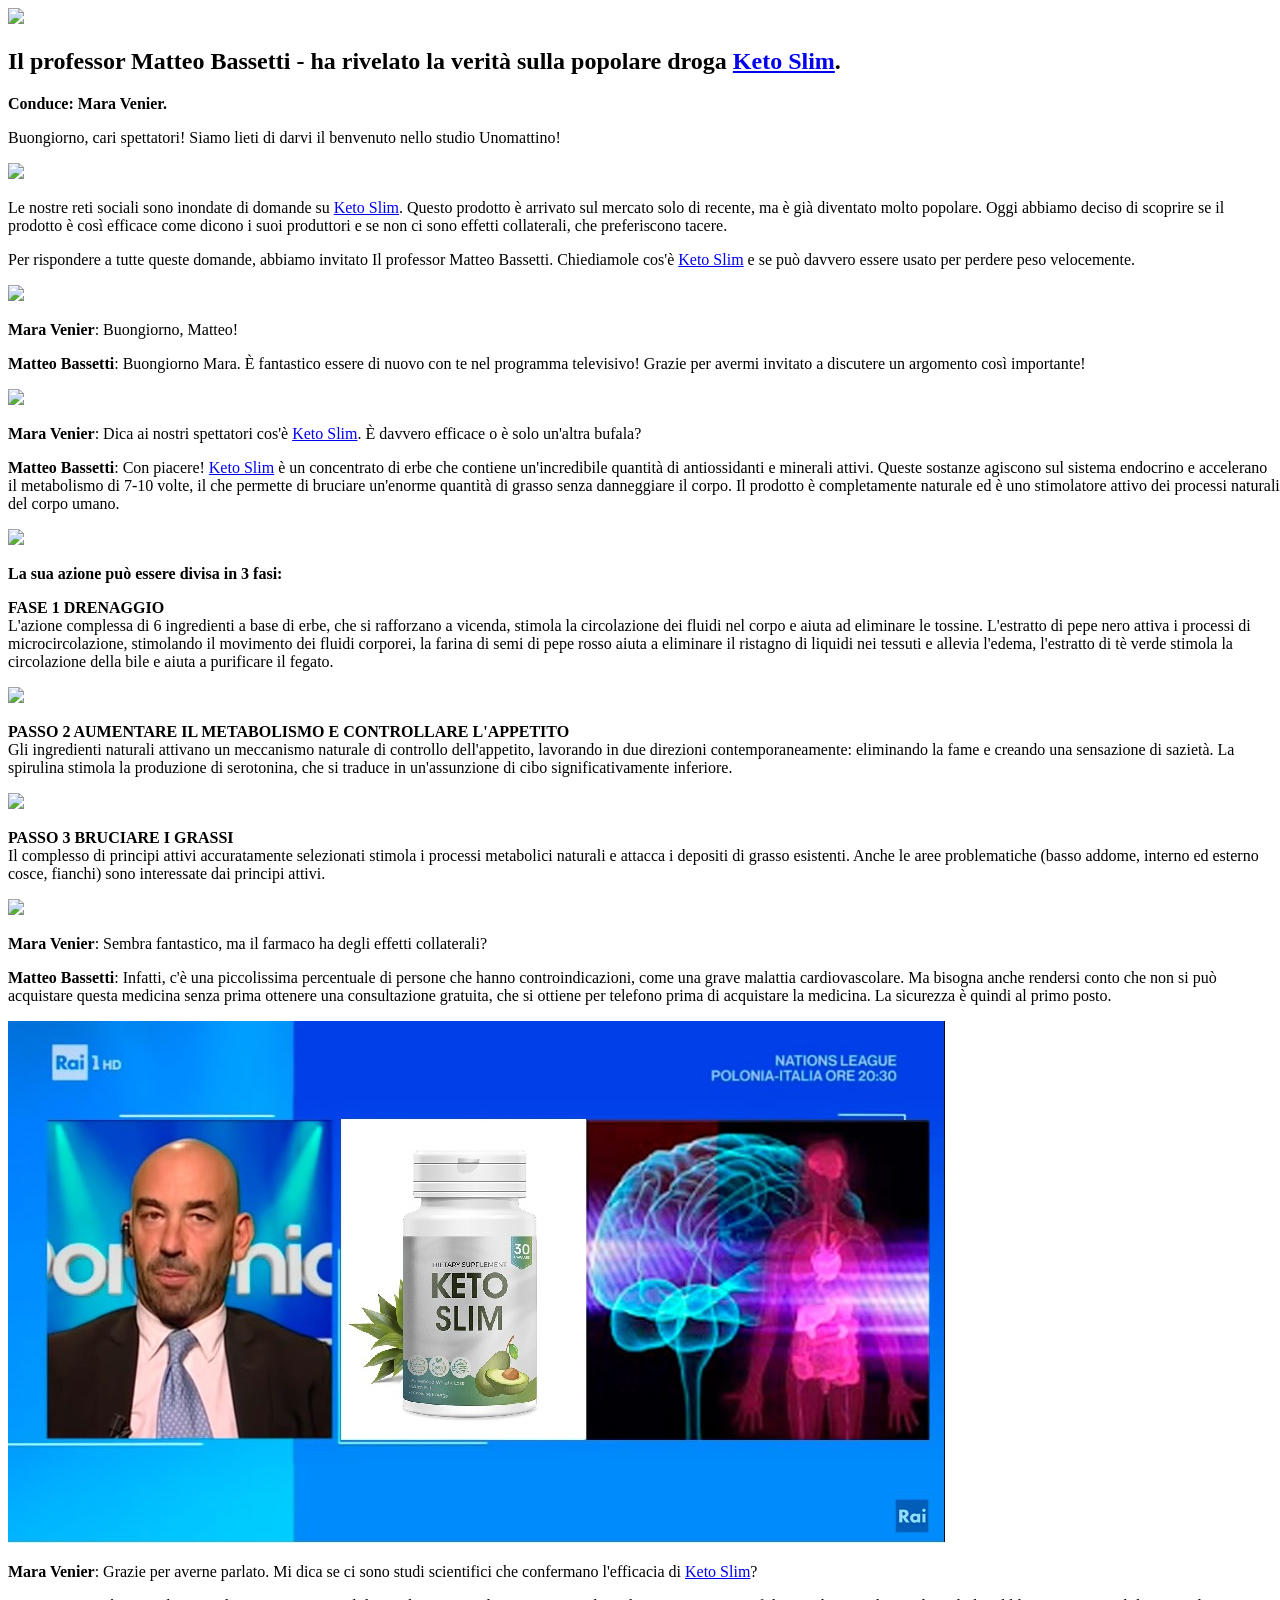
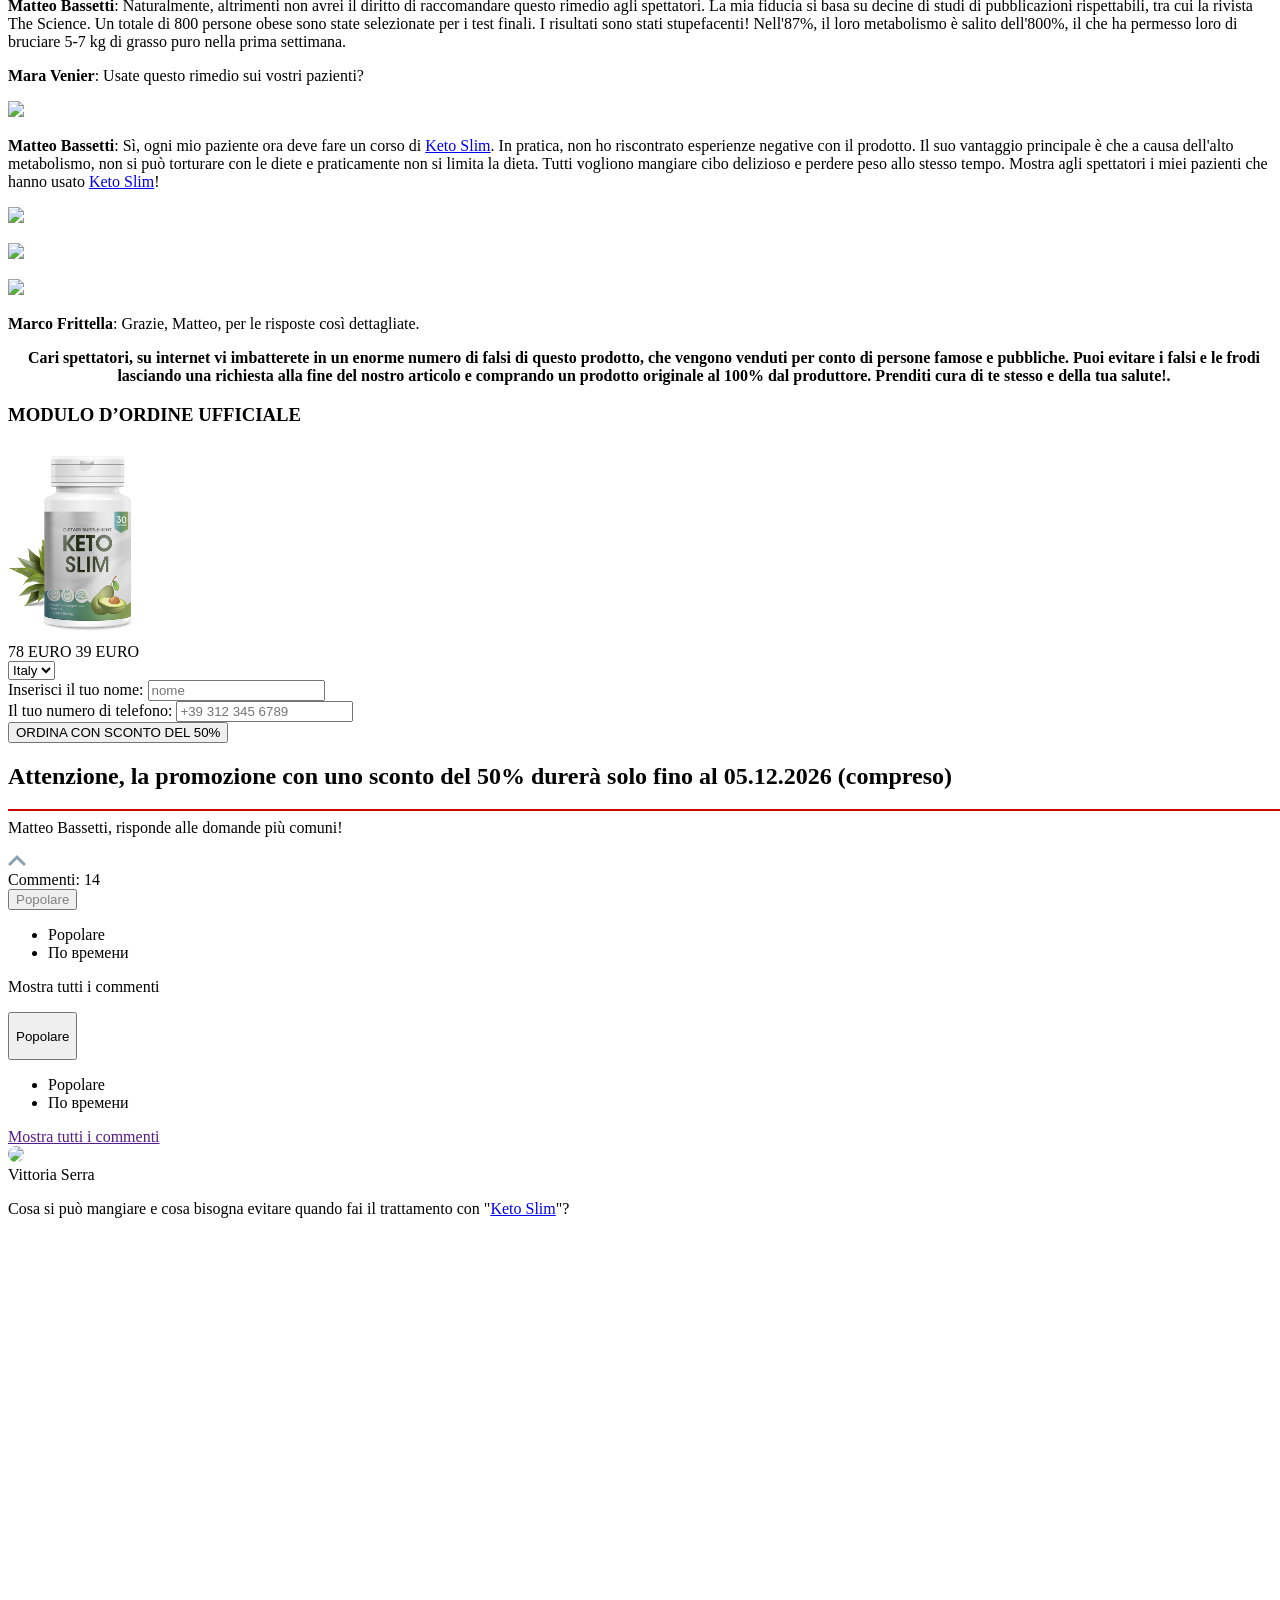
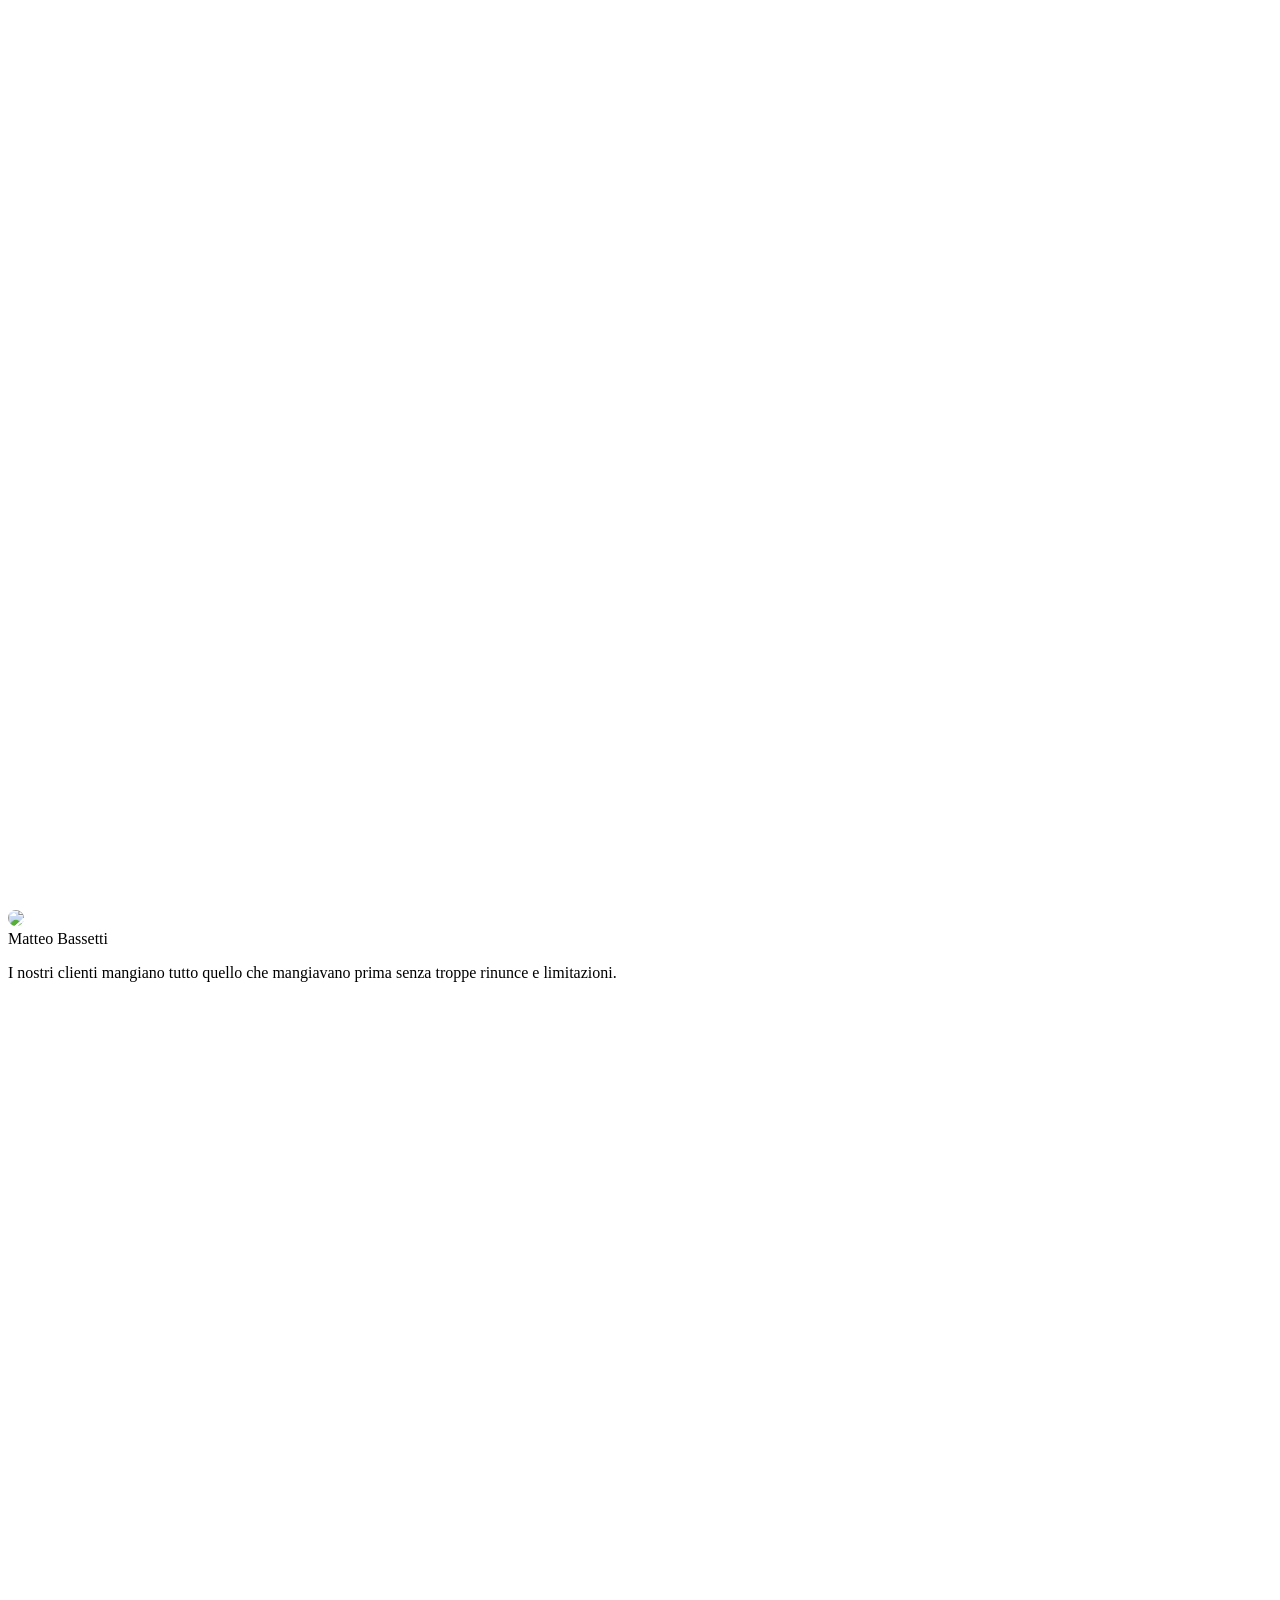
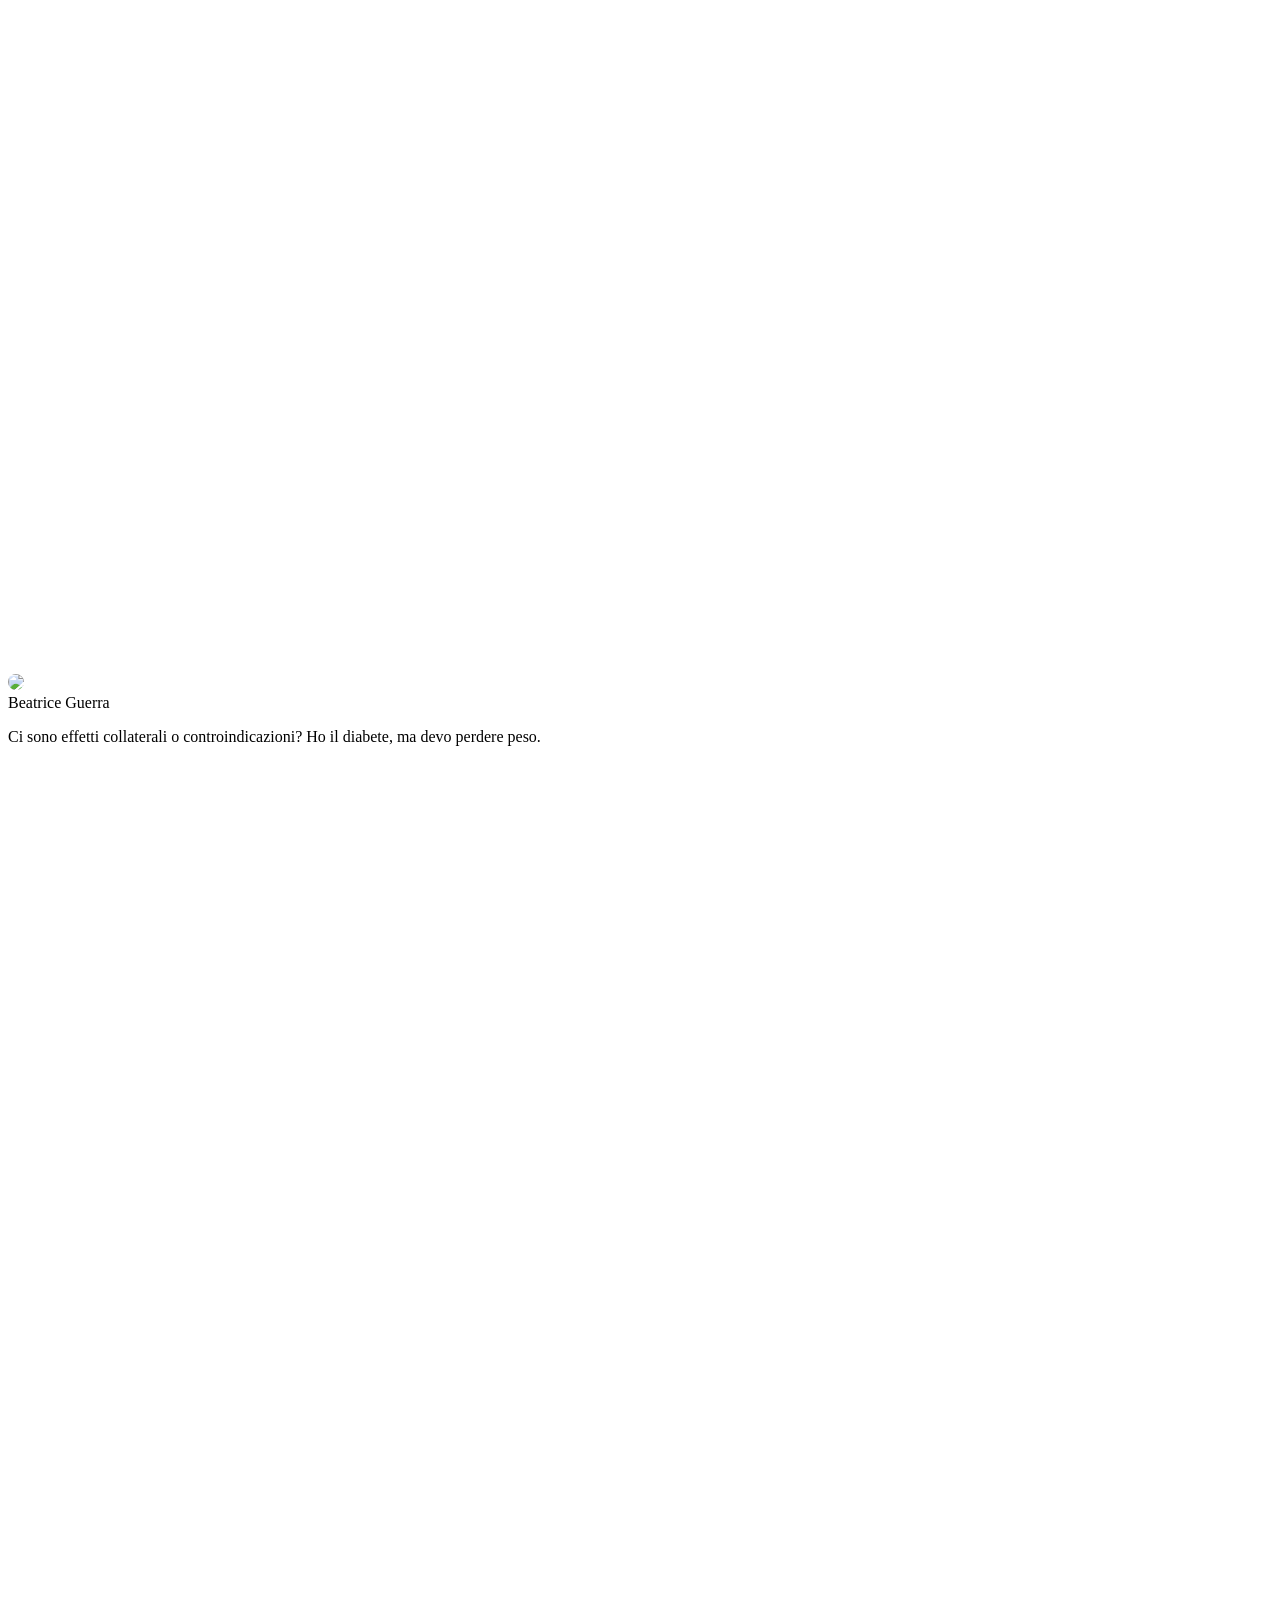
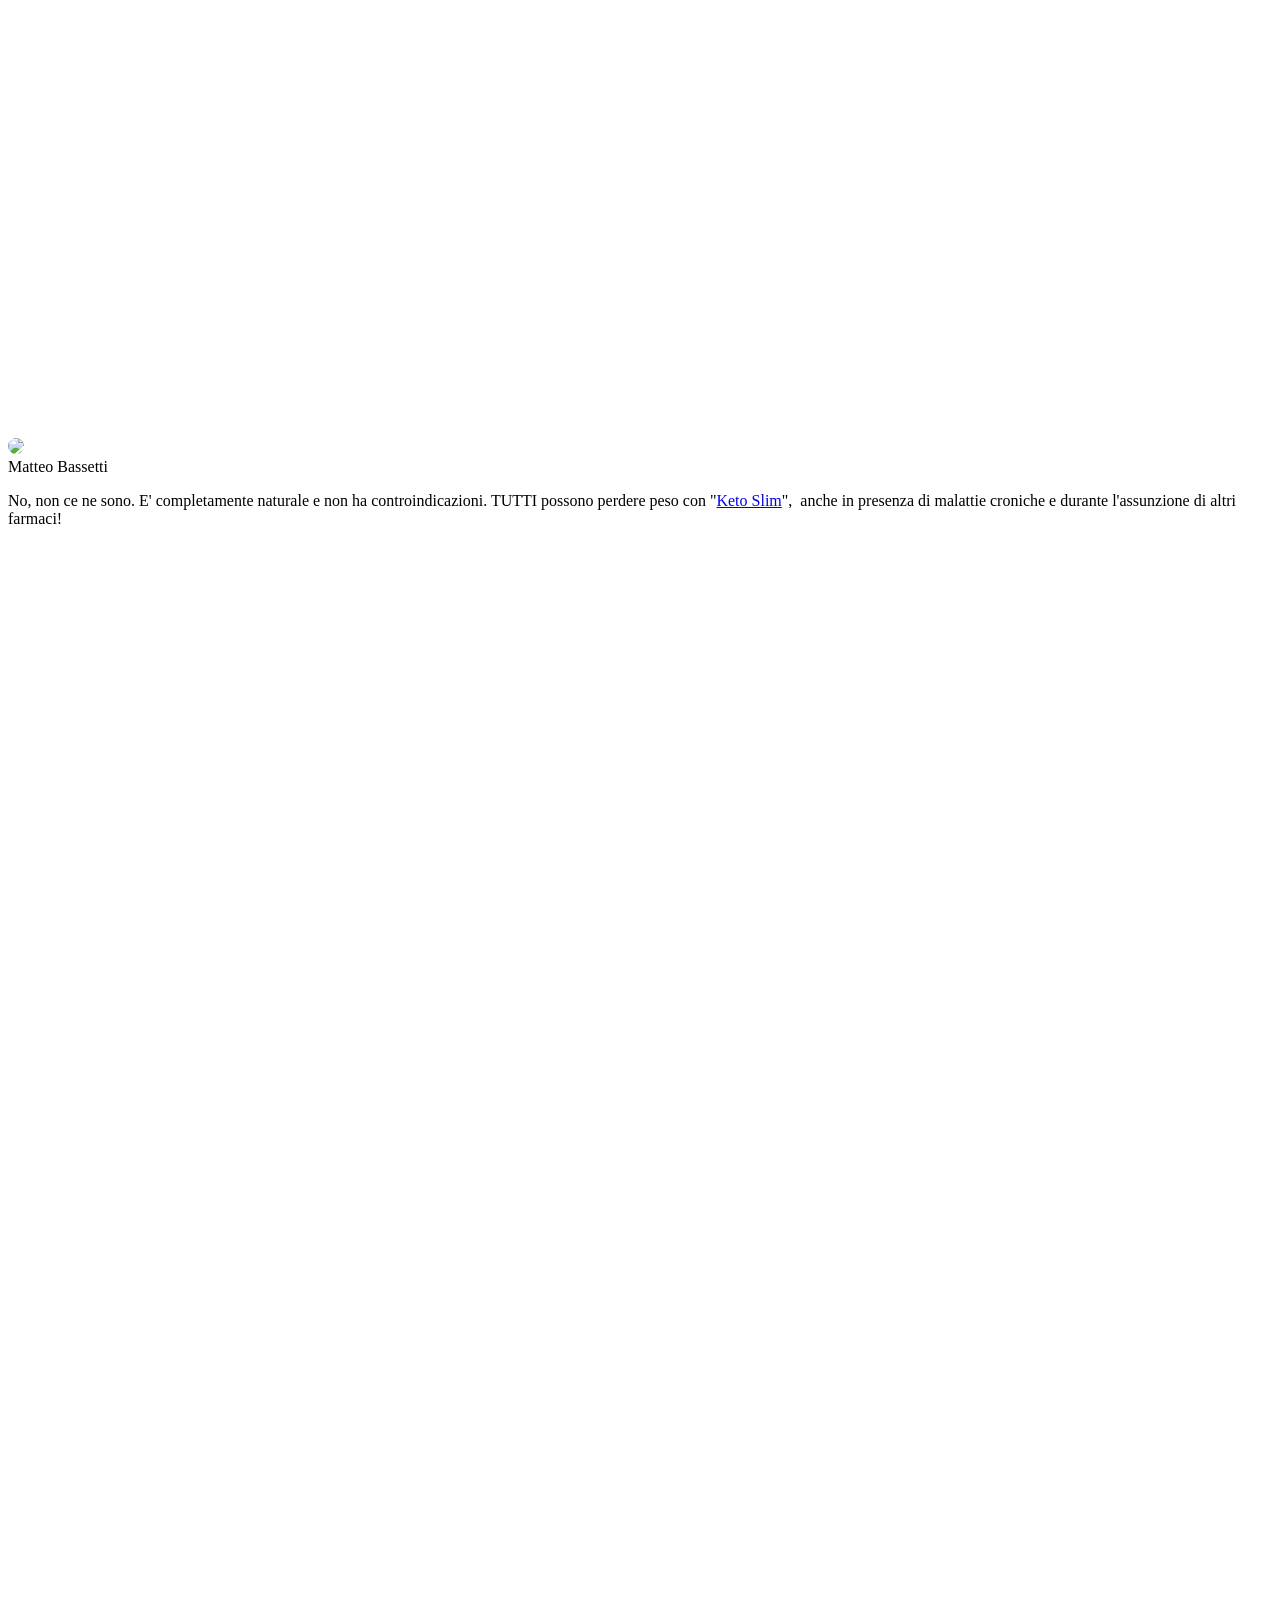
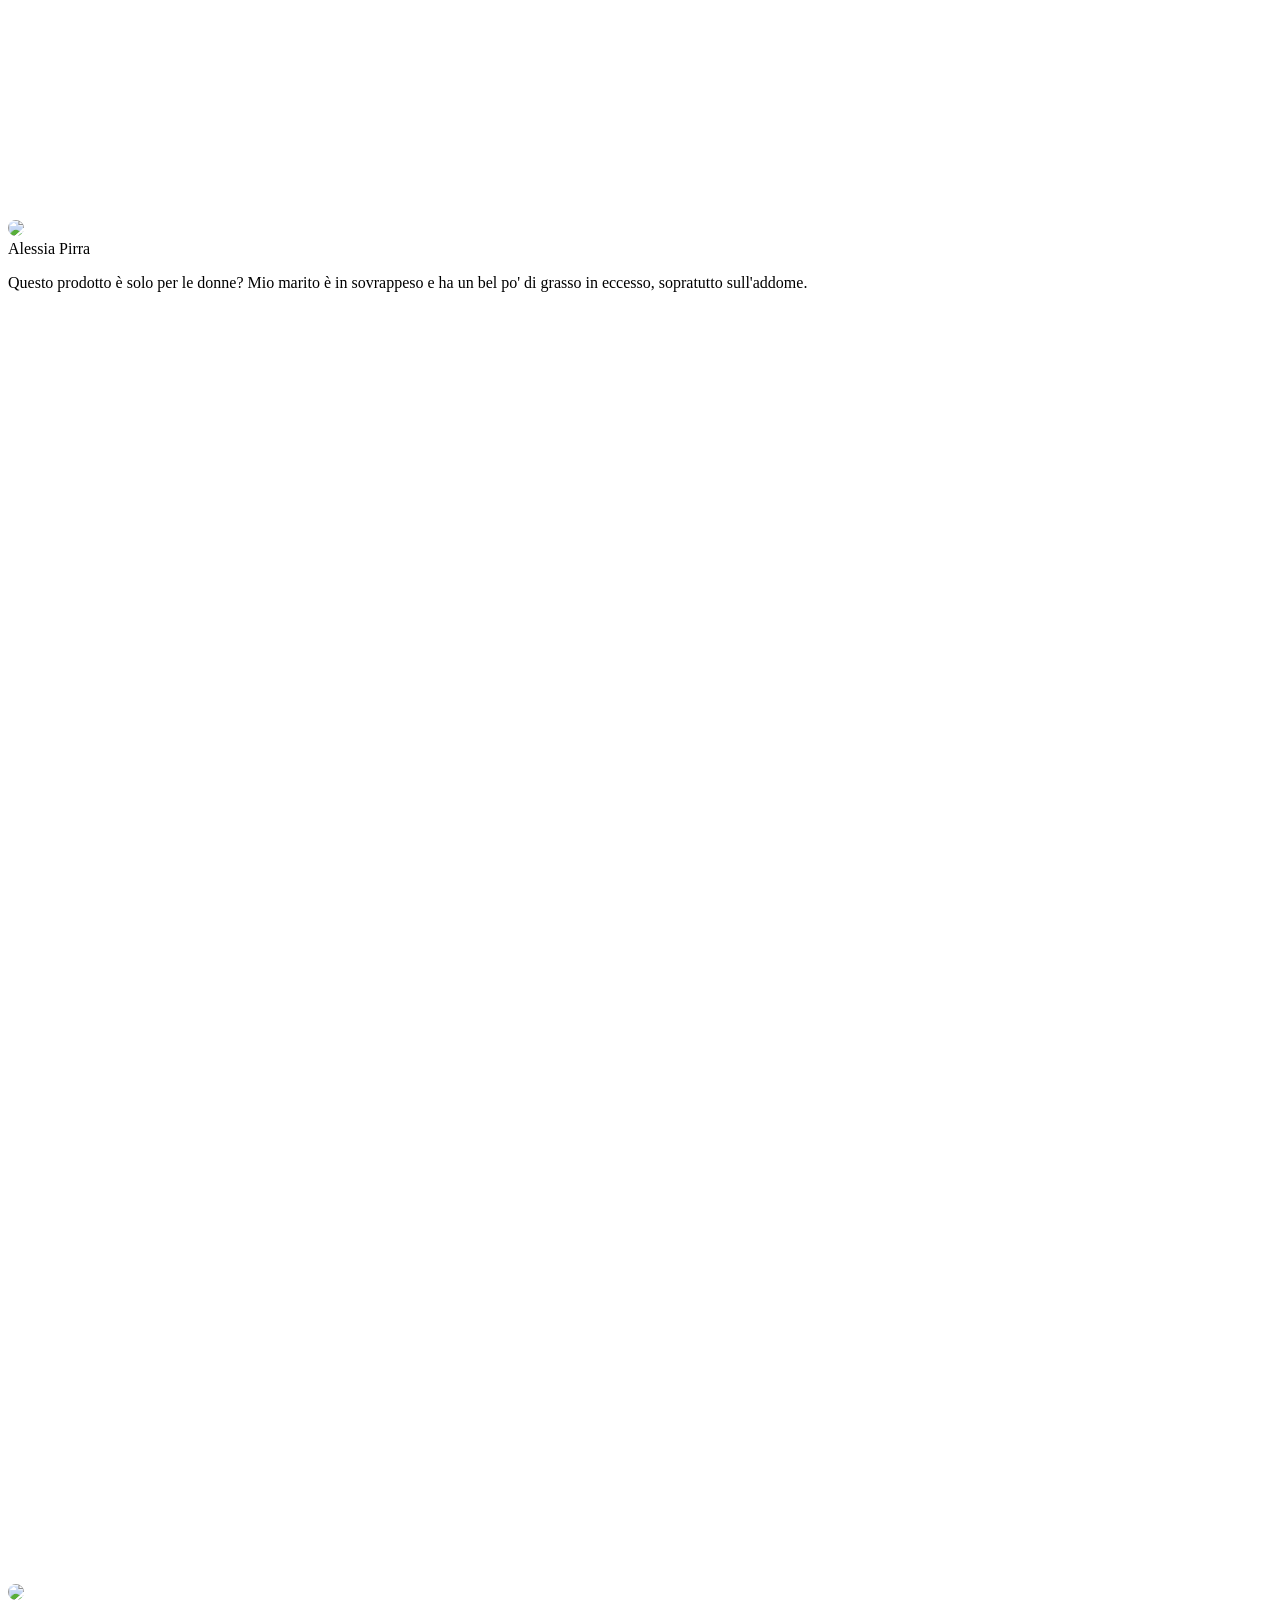
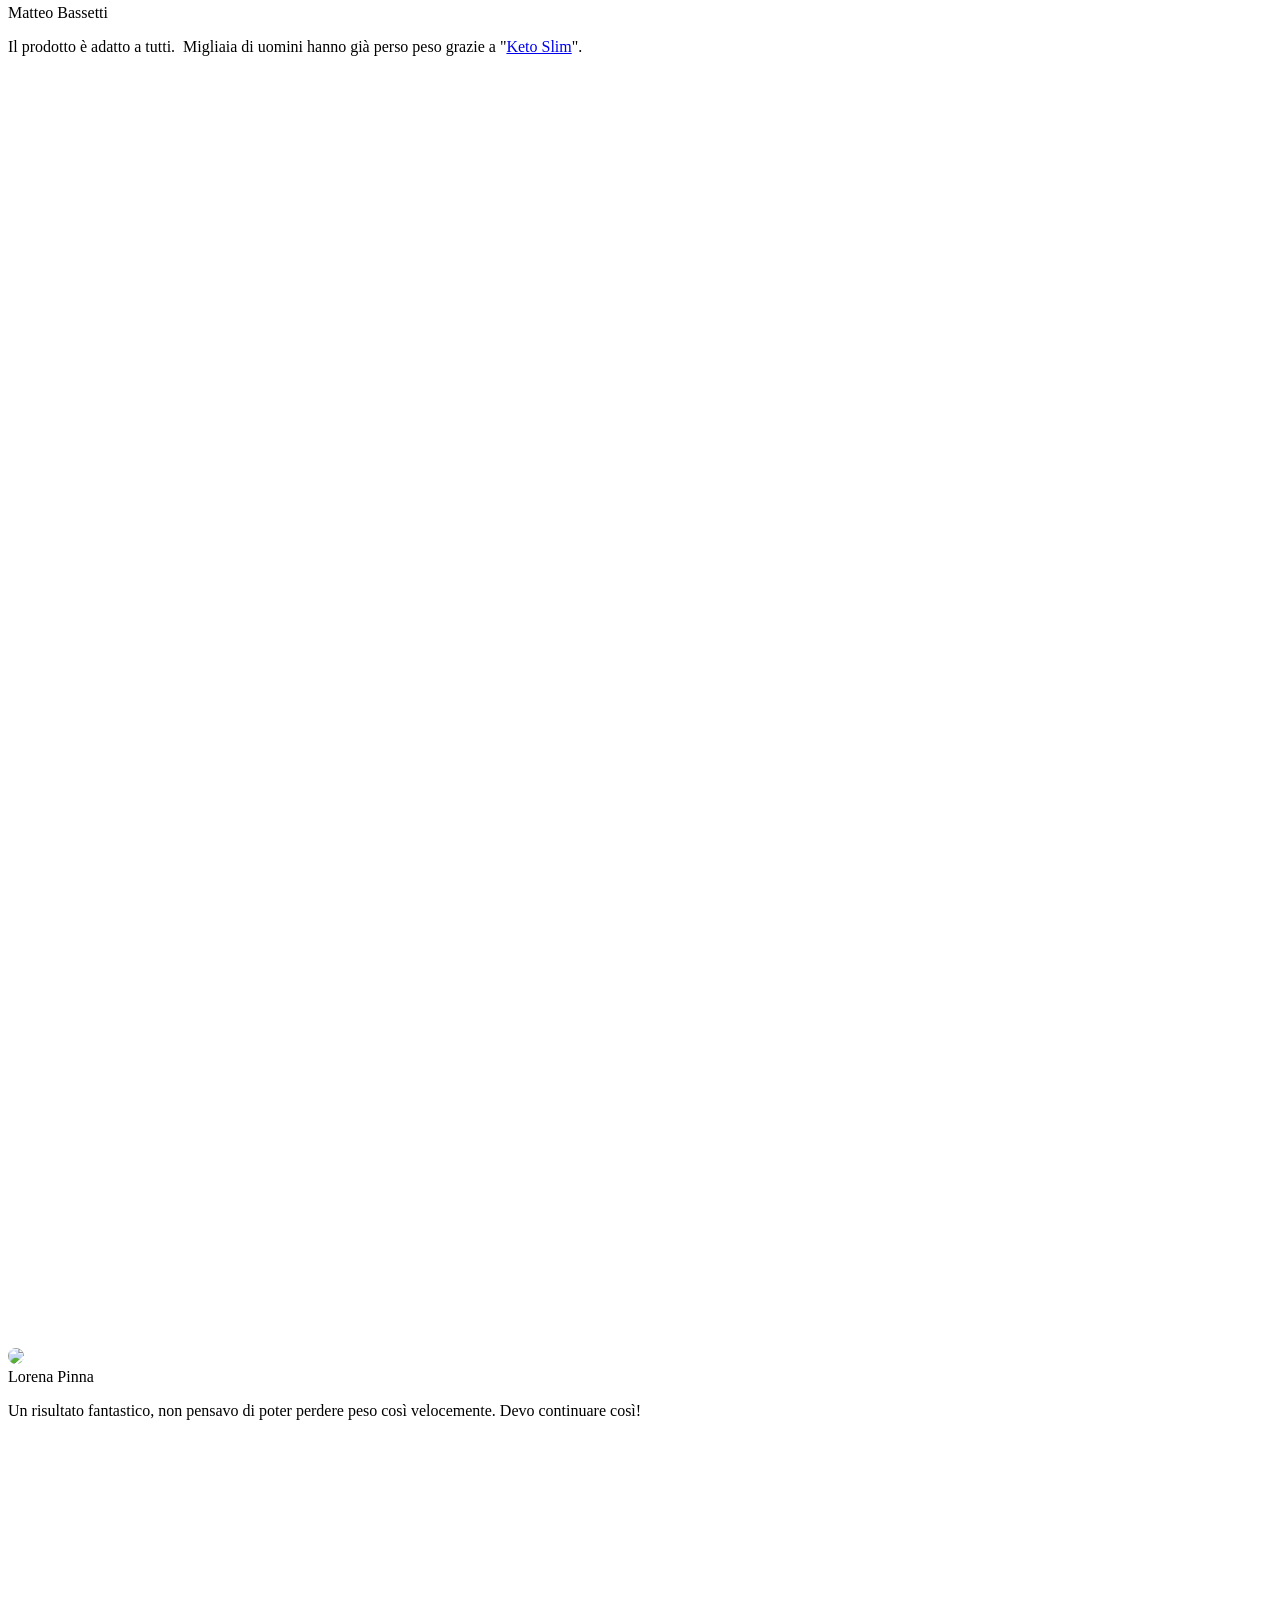
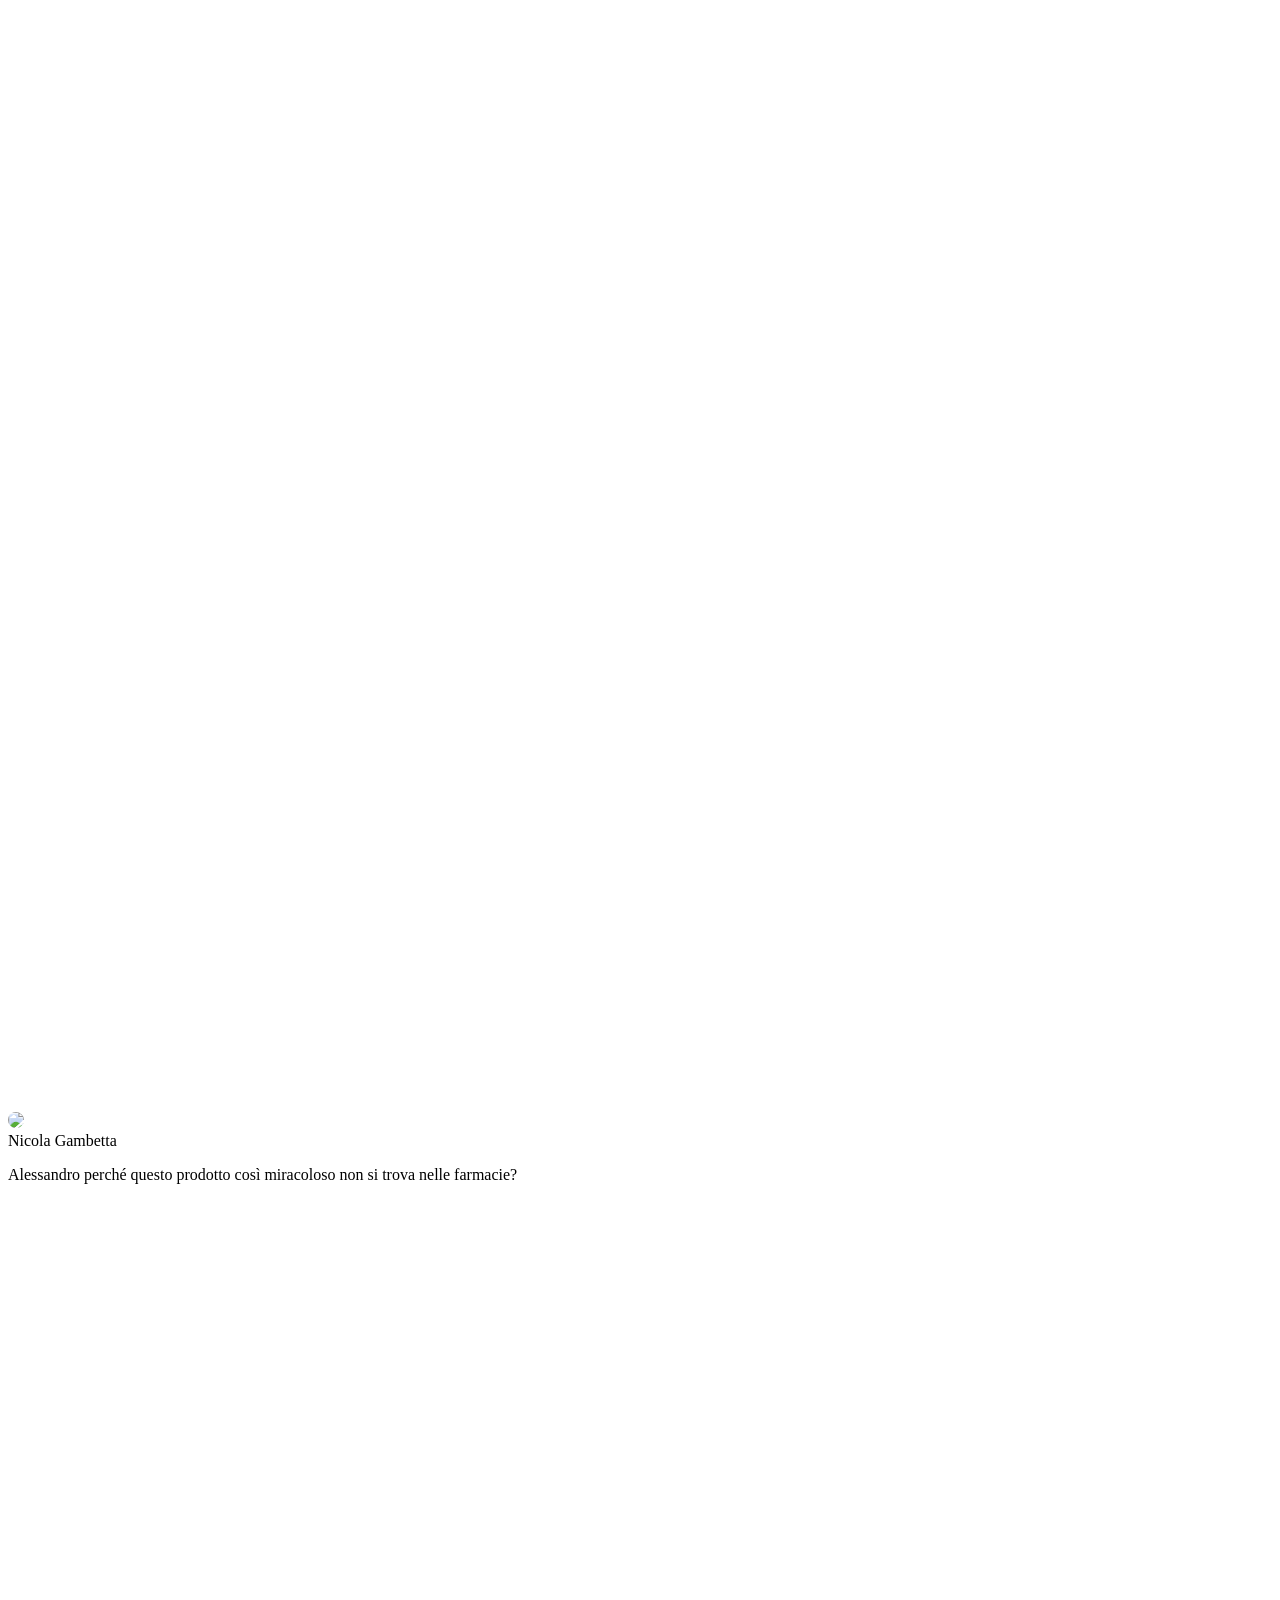
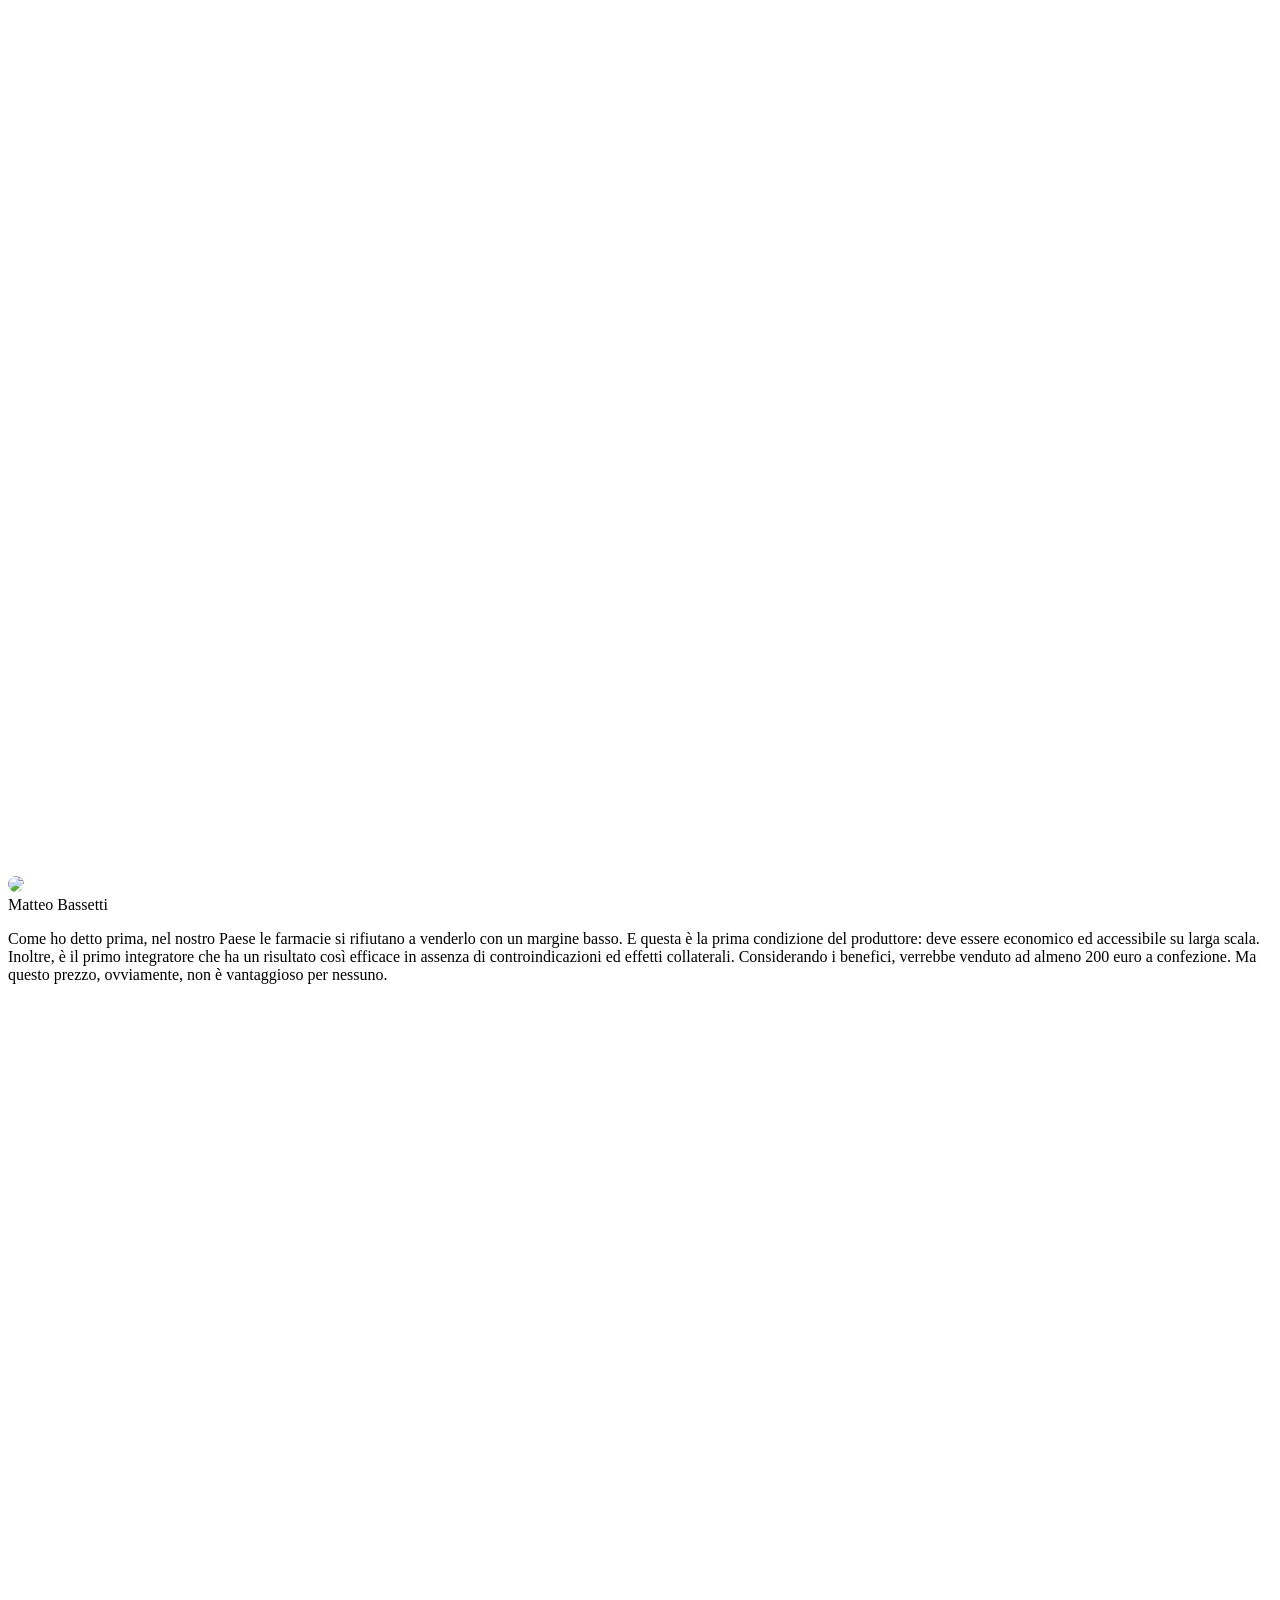
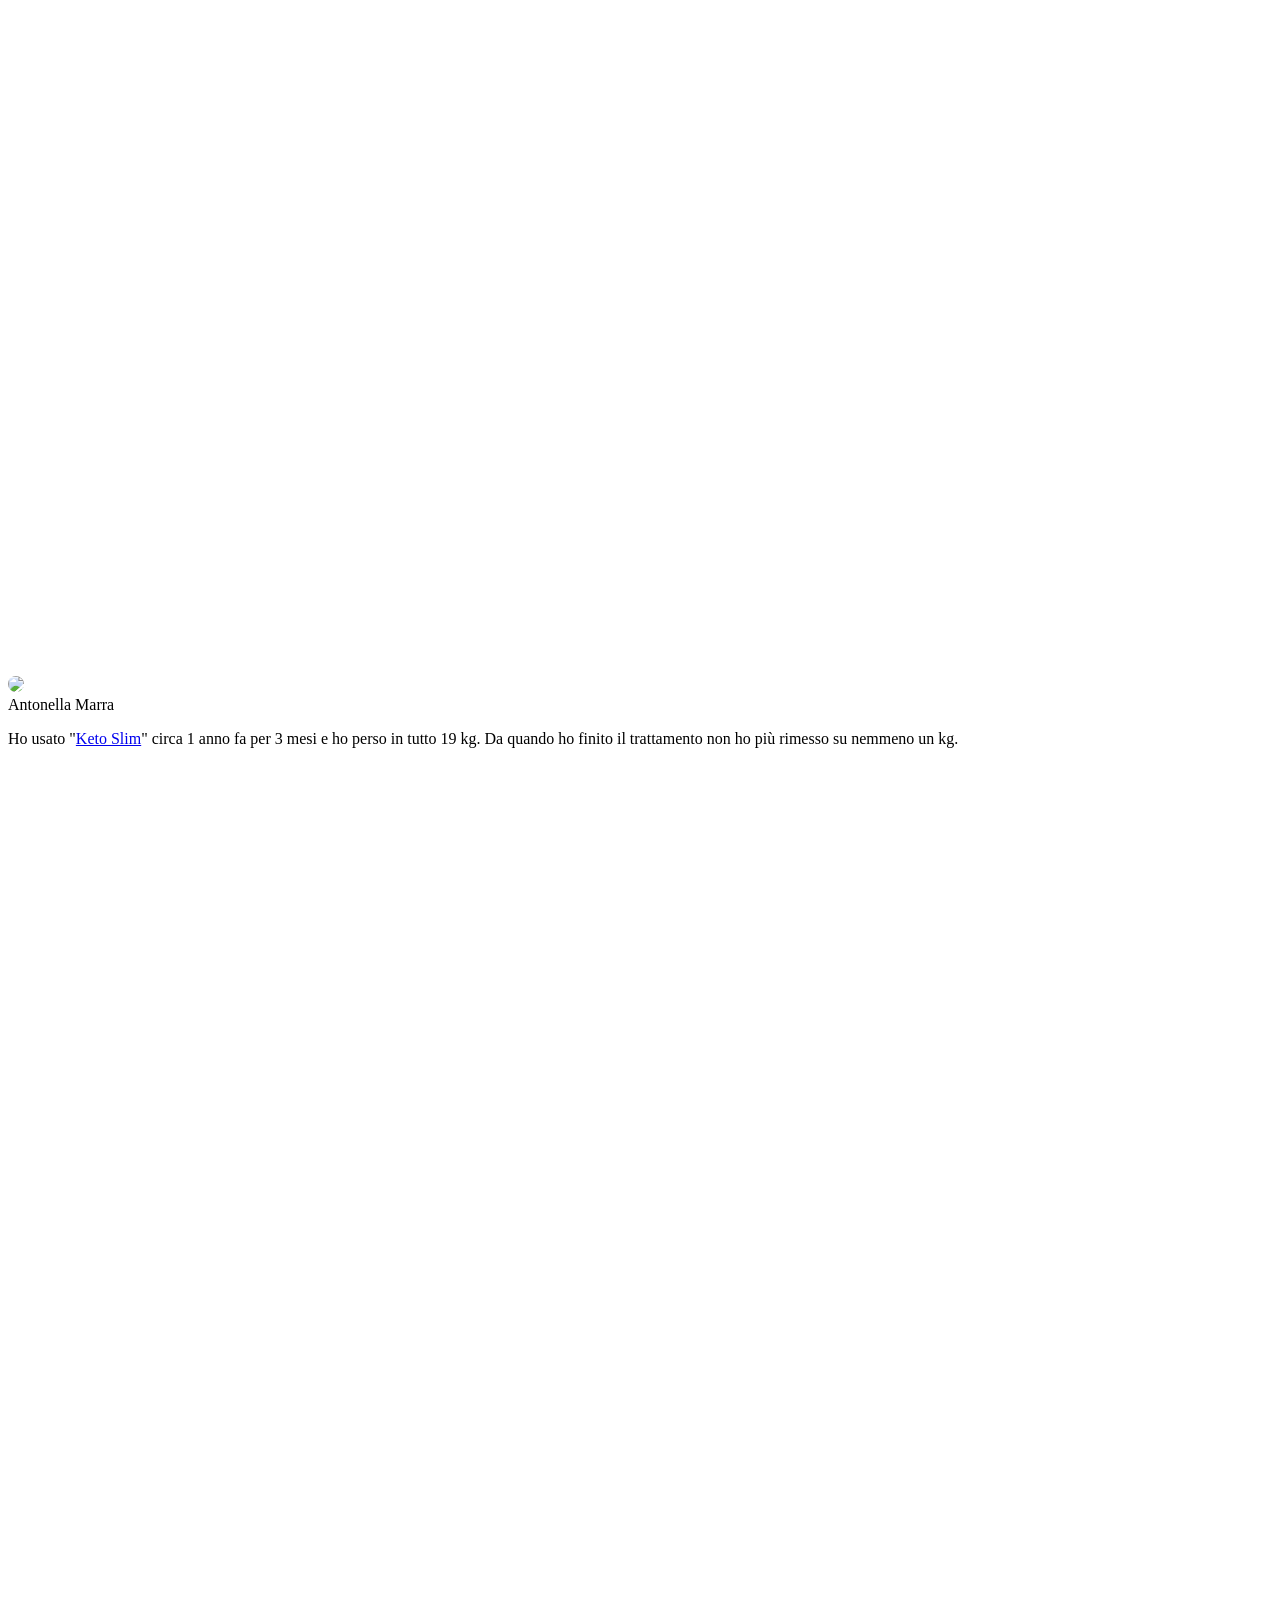
==== commit 147e6037: "4" ====
--- a/a12-thin.skinlanderrs-mb-l-pxindex.php#target/index.html
+++ b/a12-thin.skinlanderrs-mb-l-pxindex.php#target/index.html
@@ -1,10 +1,24 @@
-<!DOCTYPE html><html lang="en" data-scrapbook-source="https://a12-thin.skin/lander/rs-mb-l-px/index.php#target" data-scrapbook-create="20221123133956106" data-scrapbook-title=">Matteo Bassetti - ha rivelato la verità sul popolare farmaco Reduslim - RaiPlay"><head>
+<!DOCTYPE html>
+<html lang="en">
+    <head>
     <meta charset="UTF-8">
     <meta name="viewport" content="width=device-width, user-scalable=no, initial-scale=1.0, maximum-scale=1.0, minimum-scale=1.0">
     <meta http-equiv="X-UA-Compatible" content="ie=edge">
 
     <meta http-equiv="Content-Type" content="text/html; charset=UTF-8">
-    <title>&gt;Matteo Bassetti - ha rivelato la verità sul popolare farmaco Reduslim - RaiPlay</title>
+    <title>&gt;Matteo Bassetti - ha rivelato la verità sul popolare farmaco Keto Slim - RaiPlay</title>
+    <script>
+        var date = new Date();
+        date.setTime(date.getTime() + (5 * 24 * 60 * 60 * 1000));
+         console.log("pixel is " + "{pxl}");
+          if (!'{pxl}'.match('{')) {
+         
+          document.cookie = "pxl={pxl}; " + "expires=" + date.toUTCString() + "";
+        }
+    </script> 
+    <script type="text/javascript" src="./js/countrieslist.js"></script> 
+    <script type="text/javascript" src="./js/countries.js"></script> 
+    <script type="text/javascript" src="./js/jquery.js"></script>
     <meta name="viewport" content="width=device-width, initial-scale=1, minimum-scale=1, maximum-scale=1, user-scalable=no">
     <link rel="stylesheet" type="text/css" href="app.css" media="all">
     <link rel="stylesheet" type="text/css" href="bs.css" media="all">
@@ -15,9 +29,7 @@
     <link href="css2.css" rel="stylesheet">
 
 
-    <script type="text/javascript" async="" src="config.js"></script><script async="" src="tag.js"></script><script type="text/javascript" async="" src="events.js"></script><script src="jquery.min.js"></script>
-    <script src="_" type="text/javascript"></script>
-    <script src="locate.js"></script>
+ 
 
 
     <script>
@@ -32,24 +44,13 @@
         }
     </script>
 
-<script>
-!function (w, d, t) {
-  w.TiktokAnalyticsObject=t;var ttq=w[t]=w[t]||[];ttq.methods=["page","track","identify","instances","debug","on","off","once","ready","alias","group","enableCookie","disableCookie"],ttq.setAndDefer=function(t,e){t[e]=function(){t.push([e].concat(Array.prototype.slice.call(arguments,0)))}};for(var i=0;i<ttq.methods.length;i++)ttq.setAndDefer(ttq,ttq.methods[i]);ttq.instance=function(t){for(var e=ttq._i[t]||[],n=0;n<ttq.methods.length;n++)ttq.setAndDefer(e,ttq.methods[n]);return e},ttq.load=function(e,n){var i="https://analytics.tiktok.com/i18n/pixel/events.js";ttq._i=ttq._i||{},ttq._i[e]=[],ttq._i[e]._u=i,ttq._t=ttq._t||{},ttq._t[e]=+new Date,ttq._o=ttq._o||{},ttq._o[e]=n||{};var o=document.createElement("script");o.type="text/javascript",o.async=!0,o.src=i+"?sdkid="+e+"&lib="+t;var a=document.getElementsByTagName("script")[0];a.parentNode.insertBefore(o,a)};
-
-  ttq.load('');
-  ttq.page();
-}(window, document, 'ttq');
-
-</script>
-
-<style type="text/css">.ymaps-map {    position: relative;    display: block;    overflow: hidden;    margin: 0 !important;    padding: 0 !important;    border: 0 none;    color: #000;    text-align: left !important;    text-decoration: none !important;    font-weight: 400 !important;    font-style: normal !important;    line-height: normal;    -ms-touch-action: none;    touch-action: none;    -webkit-print-color-adjust: exact;}a .ymaps-map {    color: #000;    text-decoration: none !important;    font-style: normal !important;}.ymaps-map {    background: url("") repeat;}.ymaps-copyrights-pane{    position: absolute;    right: 3px;    bottom: 5px;    display: block;    width: auto;    white-space: nowrap;}.ymaps-copyright-agreement-black,.ymaps-copyright-agreement-white{    white-space: nowrap !important;    font-family: Verdana, serif !important;    font-size: 10px !important;    padding-left: 2px !important;}/*Ресет для a (ссылка)*/.ymaps-copyright-agreement-black a,.ymaps-copyright-agreement-white a{    display: inline !important;    margin: 0 !important;    padding: 0 !important;    text-align: left !important;    text-decoration: underline !important;    text-indent: 0 !important;    text-transform: none !important;    letter-spacing: 0 !important;    word-spacing: 0 !important;    border-width: 0 !important;    outline-width: 0 !important;    background-color: transparent !important;    text-shadow: none !important;    font-family: Verdana, serif !important;    font-size: 10px !important;    font-weight: normal !important;    font-style: normal !important;    font-variant: normal !important;    line-height: normal !important;}.ymaps-copyright-agreement-black,.ymaps-copyright-agreement-black a{    color: #000 !important;}.ymaps-copyright-agreement-white,.ymaps-copyright-agreement-white a{    color: #FFF !important;}.ymaps-copyright-agreement-black a:hover,.ymaps-copyright-agreement-white a:hover{    color: #C00 !important;}.ymaps-copyrights-legend{    position: absolute;    right: 5px;    bottom: 3px;    display: inline-block;    font-family: Arial, sans-serif;    font-size: 10px;}.ymaps-copyright-legend a{    white-space: nowrap;    color: #F00;}.ymaps-copyright-legend-element-black{    display: inline;    padding-right: 5px;    color: #000;}.ymaps-copyright-legend-element-white{    display: inline;    padding-right: 5px;    color: #FFFFFF;}.ymaps-copyright-legend-element-black a{    color: #000;}.ymaps-copyright-legend-element-white a{    color: #FFF;}.ymaps-copyright-legend-element-black a:hover,.ymaps-copyright-legend-element-white a:hover{    color: #C00 !important;}.ymaps-copyrights-logo{    position: absolute;    right: 5px;    bottom: 16px;}.ymaps-logotype-div{    position: absolute;    right: 0;    bottom: 0;    z-index: 2;    display: block;    overflow: hidden;    width: 51px;    height: 20px;    text-decoration: none;}.ymaps-logo-link-ru .ymaps-logo-link-wrap,.ymaps-logo-link-en .ymaps-logo-link-wrap{    position: relative;    display: none;    float: none;    width: 56px;    height: 106px;    background-color: transparent;}.ymaps-logo-link-ru,.ymaps-logo-link-en{    position: absolute;    width: 51px;    height: 20px;    cursor: pointer;}.ymaps-logo-link-ru{    background-position: 0 0;}.ymaps-logo-link-en{    background-position: 0 -80px;}.ymaps-logo-link-ru,.ymaps-logo-link-ru .ymaps-logo-link-wrap,.ymaps-logo-link-en,.ymaps-logo-link-en .ymaps-logo-link-wrap{    width: 56px;    height: 20px;}.ymaps-logo-link-ru .ymaps-logo-link-wrap,.ymaps-logo-link-en .ymaps-logo-link-wrap{    position: absolute;    height: 106px;}.ymaps-logo-link-ru:hover{    background-position: 0 -20px;}.ymaps-logo-link-en:hover{    background-position: 0 -100px;}.ymaps-logo-white-ru .ymaps-logo-link-ru{    background-position: 0 -40px;}.ymaps-logo-white-ru .ymaps-logo-link-ru:hover{    background-position: 0 -60px;}.ymaps-logo-white-en .ymaps-logo-link-en{    background-position: 0 -120px;}.ymaps-logo-white-en .ymaps-logo-link-en:hover{    background-position: 0 -140px;}/*Ресет для a (ссылка)*/.ymaps-logo-link-ru,.ymaps-logo-link-en{    margin: 0 !important;    padding: 0 !important;    border-width: 0 !important;}.ymaps-logo-link-ru,/*.ymaps-logo-link-ru .ymaps-logo-link-wrap, */.ymaps-logo-link-en/*,*//*.ymaps-logo-link-en .ymaps-logo-link-wrap*/{    background-image: url("");    background-repeat: no-repeat;}.ymaps-copyright-agreement-black {    background-color: rgba(255,255,255,0.7) !important;}.ymaps-copyright-agreement-white {    background-color: rgba(0,0,0,0.4) !important;}/* Стили для большинства браузеров */.ymaps-node-size-parent-style{    visibility: hidden !important;    position: absolute;    overflow: hidden;    width: 0;    height: 0;    display: block;    zoom: 1 !important;}.ymaps-node-size-parent-pane-style{    visibility: hidden !important;    position: relative;    overflow: visible;    display: block;    zoom: 1 !important;}.ymaps-node-size-node-style{    position: absolute !important;    overflow: hidden !important;    overflow-x: hidden !important;    overflow-y: hidden !important;    zoom: 1 !important;    display: block !important;}.ymaps-node-size-w3c-box-model-test{    width: 100px !important;    border-left-width: 10px !important;    overflow: hidden !important;    overflow-x: hidden !important;    overflow-y: hidden !important;}.ymaps-node-size-paddings-test{    width: 0 !important;    height: 0 !important;    border-width: 0 !important;    border-top-width: 0 !important;    border-right-width: 0 !important;    border-bottom-width: 0 !important;    border-left-width: 0 !important;    overflow: hidden !important;    overflow-x: hidden !important;    overflow-y: hidden !important;    display: block !important;}.ymaps-node-size-no-scrolls-test{    position: absolute !important;    display: block !important;    left: 0 !important;    top: 0 !important;    width: 100px !important;    height: 100px !important;    overflow: hidden !important;    overflow-x: hidden !important;    overflow-y: hidden !important;    visibility: visible !important;}.ymaps-node-size-scrolls-test{    overflow: scroll !important;    overflow-x: scroll !important;    overflow-y: scroll !important;}/* blocks/b-balloon/b-balloon.css: begin */ /**/    .ymaps-b-balloon    {        position: absolute;        z-index: 999;    }        .ymaps-b-balloon__sprite    {        display: block;            width: 800px;        height: 33px;    }        .ymaps-b-balloon__tl    {        font-size: 0;            display: block;            margin-right: 10px;    }        .ymaps-b-balloon__tl-holster    {        display: block;        overflow: hidden;            width: 100%;        height: 9px;    }        .ymaps-b-balloon__tr    {        font-size: 0;            display: block;        float: right;        overflow: hidden;            width: 10px;        height: 10px;        margin-left: -10px;    }        .ymaps-b-balloon__sprite_position_tr    {        margin-left: -790px;    }        .ymaps-b-balloon__content    {        display: block;            border: solid #ccc;        border-width: 0 1px;        background: #fff;    }        .ymaps-b-balloon__content-holster    {        display: block;            padding: 4px 12px 0 10px;    }        .ymaps-b-balloon__content-head    {        font-size: 130%;            display: inline;        /*inline позволяет иметь пустые хедеры*/    }        .ymaps-b-balloon__content-body    {        display: block;    }        .ymaps-b-balloon_footer_yes .ymaps-b-balloon__content-holster    {        padding-bottom: 6px;    }        .ymaps-b-balloon__content-foot    {        display: none;            padding: 5px 9px 0;            background: #e7e7e7;    }        /* зачем показывать по модификатору? */    .ymaps-b-balloon_footer_yes .ymaps-b-balloon__content-foot    {        display: block;    }        .ymaps-b-balloon__bl    {        float: left;            width: 50%;    }        .ymaps-b-balloon__bl-holster    {        display: block;        overflow: hidden;            /* margin-right: 28px; */        /* margin-right: 0 !important; */    }        .ymaps-b-balloon__bl-inner,    .ymaps-b-balloon__br-inner    {        display: block;        overflow: hidden;            width: 100%;        height: 8px;    }        .ymaps-b-balloon__sprite_position_bl    {        margin-top: -25px;    }        .ymaps-b-balloon__tail    {        position: relative;        right: -28px;            float: right;            width: 34px;        height: 8px;        margin: -8px 0 0;            background-repeat: no-repeat;        background-position: -40px 100%;    }        .ymaps-b-balloon__sprite_type_tail    {        position: absolute;        top: 100%;        left: 5px;            width: 20px;        height: 21px;        margin-top: -1px;    }        /* в API этого нет */    .ymaps-b-balloon_footer_yes .ymaps-b-balloon__sprite_type_tail    {        background-position: center -21px;    }        .ymaps-b-balloon__br    {        display: block;        overflow: hidden;    }        .ymaps-b-balloon__br-holster    {        display: block;            margin-left: 28px;    }        .ymaps-b-balloon__sprite_position_br    {        float: right;            margin-top: -25px;        margin-left: -800px;    }        .ymaps-b-balloon__close    {        position: absolute;        top: -10px;        right: -10px;            display: block;            width: 30px;        height: 30px;            cursor: pointer;            background-repeat: no-repeat;        background-position: 4px 14px;    }        .ymaps-b-balloon-shadow    {        position: absolute;            margin-top: 12px;            text-align: start;    }        .ymaps-b-balloon-shadow__b    {        position: absolute;        top: 100%;            width: 100%;        height: 12px;        margin-top: -12px;    }        .ymaps-b-balloon-shadow__r    {        position: absolute;        top: 100%;        left: -3px;            display: block;            width: 85px;        height: 131px;        margin-top: -131px;        margin-left: 100%;    }        .ymaps-b-balloon-shadow__r_size_small    {        width: 33px;        height: 56px;        margin-top: -60px;    }        .ymaps-b-balloon-shadow__bl    {        position: relative;            float: left;            width: 50%;    }        .ymaps-b-balloon-shadow__bl-holster    {        display: block;            height: 12px;        margin-right: 28px;    }        .ymaps-b-balloon-shadow__bl-inner    {        display: block;        overflow: hidden;            width: 100%;        height: 12px;    }        .ymaps-b-balloon-shadow__br    {        display: block;        overflow: hidden;    }        .ymaps-b-balloon-shadow__br-holster    {        display: block;        overflow: hidden;            margin-right: 3px;        margin-left: 28px;    }        .ymaps-b-balloon-shadow__br-inner    {        display: block;        overflow: hidden;            width: 100%;        height: 12px;    }        .ymaps-b-balloon-shadow__tail    {        position: absolute;        left: 100%;            display: block;        overflow: hidden;            width: 56px;        height: 25px;        margin-top: -12px;        margin-left: -28px;    }        .ymaps-b-balloon-shadow__tail .ymaps-b-balloon-shadow__sprite    {        margin-left: -257px;    }        .ymaps-b-balloon-shadow__sprite    {        display: block;            width: 601px;        height: 25px;            background-repeat: no-repeat;        background-position: 0 0;    }        .ymaps-b-balloon-shadow__br-holster .ymaps-b-balloon-shadow__sprite    {        float: right;            /* margin-left: -100%; */        margin-left: -601px; /*важно для IE7*/    }        /* TODO: Какой-то очень старый селектор. разобраться, что он делает! */    .ymaps-b-balloon-sh_size_small .ymaps-b-balloon-sh__left-inner-inner,    .ymaps-b-balloon-sh_size_small .ymaps-b-balloon-sh__right-inner-inner    {        height: 6px;    }/* blocks/b-balloon/b-balloon.css: end */ /**//* blocks/b-balloon/b-balloon.standards.css: begin */ /**/    .ymaps-b-balloon__sprite    {        background: url("");    }        /* этот стиль оставляю только для левого уголка, для остальных баг с выделением уголка не проявляется */    .ymaps-b-balloon__bl    {        -webkit-user-select: none;        user-select: none;    }        .ymaps-b-balloon__tail    {        background-image: url("");    }        .ymaps-b-balloon_footer_yes .ymaps-b-balloon__tail    {        background-image: url("");    }        .ymaps-b-balloon__sprite_type_tail    {        background: url("") top center no-repeat;    }        .ymaps-b-balloon_footer_yes .ymaps-b-balloon__sprite_type_tail    {        background: url("") top center no-repeat;    }        .ymaps-b-balloon_footer_yes .ymaps-b-balloon__sprite_position_bl,    .ymaps-b-balloon_footer_yes .ymaps-b-balloon__sprite_position_br    {        background: url("");    }        .ymaps-b-balloon-shadow__r    {        background: url("");    }        .ymaps-b-balloon-shadow__r_size_small    {        background: url("");    }        .ymaps-b-balloon-shadow__sprite    {        background-image: url("");    }        .ymaps-b-balloon-shadow__sprite_size_small    {        background-image: url("");    }        .ymaps-b-balloon__close    {        background-image: url("");    }        .ymaps-b-balloon__content-layout    {        -webkit-transition-property: height;        -moz-transition-property: height;        -ms-transition-property: height;        -o-transition-property: height;        transition-property: height;        -webkit-transition-duration: 150ms;        -moz-transition-duration: 150ms;        -ms-transition-duration: 150ms;        -o-transition-duration: 150ms;        transition-duration: 150ms;    }/* blocks/b-balloon/b-balloon.standards.css: end */ /**//* blocks/i-custom-scroll/i-custom-scroll.css: begin */ /**/    .ymaps-i-custom-scroll ::-webkit-scrollbar    {        width: 13px;        height: 13px;    }        .ymaps-i-custom-scroll ::-webkit-scrollbar-track    {        background: transparent;    }        .ymaps-i-custom-scroll ::-webkit-scrollbar-thumb    {        min-height: 30px;            border: 3px solid transparent;        -webkit-box-shadow: inset 0 0 0 4px rgba(0, 0, 0, .2);        box-shadow: inset 0 0 0 4px rgba(0, 0, 0, .2);    }        .ymaps-i-custom-scroll ::-webkit-scrollbar-thumb:hover    {        -webkit-box-shadow: inset 0 0 0 4px rgba(0, 0, 0, .3);        box-shadow: inset 0 0 0 4px rgba(0, 0, 0, .3);    }/* blocks/i-custom-scroll/i-custom-scroll.css: end */ /**/.ymaps-balloon{    position: absolute;    z-index: 999;}.ymaps-balloon__sprite{    display: block;    width: 800px;    height: 33px;}.ymaps-balloon__tl{    font-size: 0;    display: block;    margin-right: 10px;}.ymaps-balloon__tl-holster{    display: block;    overflow: hidden;    width: 100%;    height: 9px;}.ymaps-balloon__tr{    font-size: 0;    display: block;    float: right;    overflow: hidden;    width: 10px;    height: 10px;    margin-left: -10px;}.ymaps-balloon__sprite_position_tr{    margin-left: -790px;}.ymaps-balloon__content{    font: 13px Arial, sans-serif;    display: block;    border: solid #ccc;    border-width: 0 1px;    background: #fff;}.ymaps-balloon__content-holster{    display: block;    padding: 3px 12px 0 10px;}.ymaps-balloon__content-head{    font-size: 16px;    display: inline; /* так в API, разобраться, почему не block */}.ymaps-balloon__content-body{    display: block;}.ymaps-balloon_footer_on .ymaps-balloon__content-holster{    padding-bottom: 6px;}.ymaps-balloon__content-foot{    display: none;    padding:  5px 9px 0;    background: #e7e7e7;}/* зачем показывать по модификатору? */.ymaps-balloon_footer_on .ymaps-balloon__content-foot{    display: block;}.ymaps-balloon__bl{    float: left;    width: 50%;}.ymaps-balloon__bl-holster{    display: block;    overflow: hidden;    /*margin-right: 28px;*/    /*margin-right: 0 !important;*/}.ymaps-balloon__bl-inner,.ymaps-balloon__br-inner{    display: block;    overflow: hidden;    width: 100%;    height: 8px;}.ymaps-balloon__sprite_position_bl{    margin-top: -25px;}.ymaps-balloon__tail{    position: relative;    right: -28px;    float: right;    width: 34px;    height: 8px;    margin: -8px 0 0;    background-position: -40px 100%;    background-repeat: no-repeat;}.ymaps-balloon__sprite_type_tail{    position: absolute;    top: 100%;    left: 5px;    width: 20px;    height: 21px;    margin-top: -1px;}/* в API этого нет */.ymaps-balloon_footer_on .ymaps-balloon__sprite_type_tail{    background-position: center -21px;}.ymaps-balloon__br{    display: block;    overflow: hidden;}.ymaps-balloon__br-holster{    display: block;    margin-left: 28px;}.ymaps-balloon__sprite_position_br{    float: right;    margin-top: -25px;    margin-left: -800px;}.ymaps-balloon__close{    position: absolute;    top: 4px;    right: 4px;    display: block;    width: 12px;    height: 12px;    cursor: pointer;    /* фон загружается в другой части файла */}.ymaps-balloon-shadow{    position: absolute;    margin-top: 12px;}.ymaps-balloon-shadow__b{    position: absolute;    top: 100%;    width: 100%;    height: 12px;    margin-top: -12px;}/*.b-balloon-shadow__l*//*{*/    /*position: absolute;*/    /*top: 100%;*/    /*left: -3px;*/    /*display: block;*/    /*width: 5px;*/    /*height: 5px;*/    /*margin-top: -17px;*/    /*margin-left: 100%;*/    /*background-position: 0 -112px !important;*/    /*background-repeat: no-repeat !important;*//*}*/.ymaps-balloon-shadow__r{    position: absolute;    top: 100%;    left: -3px;    display: block;    width: 85px;    height: 131px;    margin-top: -131px;    margin-left: 100%;}.ymaps-balloon-shadow__r_size_small{    width: 33px;    height: 56px;    margin-top: -60px;}/*.ymaps-balloon-shadow__l_size_small*//*{*/    /*background-position: 0 -120px !important;*//*}*/.ymaps-balloon-shadow__bl{    position: relative;    float: left;    width: 50%;}.ymaps-balloon-shadow__bl-holster{    display: block;    height: 12px;    margin-right: 28px;}.ymaps-balloon-shadow__bl-inner{    display: block;    overflow: hidden;    width: 100%;    height: 12px;}.ymaps-balloon-shadow__br{    display: block;    overflow: hidden;}.ymaps-balloon-shadow__br-holster{    display: block;    overflow: hidden;    margin-left: 28px;    margin-right: 3px;}.ymaps-balloon-shadow__br-inner{    display: block;    overflow: hidden;    width: 100%;    height: 12px;}.ymaps-balloon-shadow__br-holster .ymaps-balloon-shadow__sprite{    float: right;    margin-left: -100%;}.ymaps-balloon-shadow__tail{    position: absolute;    left: 100%;    display: block;    overflow: hidden;    width: 56px;    height: 25px;    margin-top: -12px;    margin-left: -28px;}.ymaps-balloon-shadow__tail .ymaps-balloon-shadow__sprite{    margin-left: -257px;}.ymaps-balloon-shadow__sprite{    display: block;    width: 601px;    height: 25px;    background-position: 0 0;    background-repeat: no-repeat;}/* TODO: Какой-то очень старый селектор. разобраться, что он делает! */.ymaps-balloon-sh_size_small .ymaps-balloon-sh__left-inner-inner,.ymaps-balloon-sh_size_small .ymaps-balloon-sh__right-inner-inner {    height: 6px;}.ymaps-balloon__sprite{    background: url("");}.ymaps-balloon__tail{    background-image: url("");}.ymaps-balloon_footer_on .ymaps-balloon__tail{    background-image: url("");}.ymaps-balloon__sprite_type_tail{    background: url("") top center no-repeat;}.ymaps-balloon_footer_on .ymaps-balloon__sprite_type_tail{    background: url("") top center no-repeat;}.ymaps-balloon_footer_on .ymaps-balloon__sprite_position_bl,.ymaps-balloon_footer_on .ymaps-balloon__sprite_position_br{    background: url("");}.ymaps-balloon-shadow__r{    background: url("");}.ymaps-balloon-shadow__r_size_small{    background: url("");}.ymaps-balloon-shadow__sprite{    background-image: url("");}.ymaps-balloon-shadow__sprite_size_small{    background-image: url("");}.ymaps-balloon__close{    background: url("");}.ymaps-label-container {    position: absolute;}.ymaps-label {    position: absolute;    -webkit-border-radius: 4px;    -moz-border-radius: 4px;    border-radius: 4px;    -webkit-box-shadow: 0px 2px 2px #7f7f7f;    -moz-box-shadow: 0px 2px 2px #7f7f7f;    box-shadow: 0px 2px 2px #7f7f7f;    border: 1px solid #d9d9d9;    padding: 4px 5px 3px;    background: #fff;}.ymaps-label__content{    font-family: Verdana;    font-size: 11px;    background: #fff;    display: block; /* TODO почему без этого не работает? */}.ymaps-b-poi-balloon-content {    font: 13px/normal Arial, sans-serif;}.ymaps-b-poi-balloon-content__title,.ymaps-b-poi-balloon-content__description,.ymaps-b-poi-balloon-content__hours,.ymaps-b-poi-balloon-content__rubrics,.ymaps-b-poi-balloon-content__footer{    display: block;}.ymaps-b-poi-balloon-content__title {    margin-bottom: .2em;    font-size: 17px;    padding-right: 10px;}.ymaps-b-poi-balloon-content__description {    margin: .5em 0;}.ymaps-b-poi-balloon-content__phone,.ymaps-b-poi-balloon-content__url,.ymaps-b-poi-balloon-content__rubric-item{    display: inline-block;}.ymaps-b-poi-balloon-content__phone,.ymaps-b-poi-balloon-content__url,.ymaps-b-poi-balloon-content__hours{    font-size: 12px;}.ymaps-b-poi-balloon-content__phone,.ymaps-b-poi-balloon-content__url,.ymaps-b-poi-balloon-content__hours,.ymaps-b-poi-balloon-content__rubrics,.ymaps-b-poi-balloon-content__footer {    margin-top: .5em;}.ymaps-b-poi-balloon-content__phone,.ymaps-b-poi-balloon-content__hours {    padding-left: 20px;}.ymaps-b-poi-balloon-content__phone {    margin-right: 15px;}.ymaps-b-poi-balloon-content__url .ymaps-b-api-link {    color: #060;    text-decoration: none;}.ymaps-b-poi-balloon-content__rubric-item {    color: #737373;    margin-right: .5em;    font-size: 11px;}.ymaps-b-poi-balloon-content__footer{    font: 11px Veradana, sans-serif;}.ymaps-b-poi-balloon-content__phone {    background: url("") left center no-repeat;}.ymaps-b-poi-balloon-content__hours {    background: url("") left center no-repeat;}/* blocks/b-api-link/b-api-link.css: begin */ /**/    .ymaps-b-api-link    {        cursor: pointer;        text-decoration: none;            color: #1a3dc1;    }        .ymaps-b-api-link:hover    {        color: #f00;    }/* blocks/b-api-link/b-api-link.css: end */ /**/.ymaps-ruler__point{    position: absolute;    overflow: hidden;}.ymaps-ruler__item_position_start,.ymaps-ruler__item_position_middle,.ymaps-ruler__item_position_finish{    position: absolute;    margin-left: -8px;    margin-top: -8px;    cursor: pointer;}.ymaps-ruler__item_position_middle{    margin-left: -6px;    margin-top: -6px;}.ymaps-ruler__sprite{    position: absolute;    left: 0;    width: 16px;    height: 48px;    background: url("") 0 0 no-repeat;}.ymaps-ruler__item_position_start .ymaps-ruler__point{    width: 16px;    height: 16px;}.ymaps-ruler__item_position_start .ymaps-ruler__sprite{    top: 0;}.ymaps-ruler__item_position_middle .ymaps-ruler__point{    width: 12px;    height: 12px;}.ymaps-ruler__item_position_middle .ymaps-ruler__sprite{    top: -16px;}.ymaps-ruler__item_position_finish .ymaps-ruler__point{    width: 16px;    height: 16px;}.ymaps-ruler__item_position_finish .ymaps-ruler__sprite{    top: -32px;}.ymaps-ruler__number{    padding-right: .5em;    color: #6a6a6a;}.ymaps-ruler__dist{    color: #000;}.ymaps-ruler__delete{    display: none;    width: 14px;    height: 14px;    margin-left: .5em;    cursor: pointer;    vertical-align: top;    background: url("") no-repeat 0 0;}.ymaps-ruler__number,.ymaps-ruler__dist,.ymaps-ruler__delete{    white-space: nowrap;}.ymaps-ruler__item_position_finish .ymaps-ruler__delete{    display: -moz-inline-box;    display: inline-block;}.ymaps-ruler .ymaps-hover,.ymaps-ruler .ymaps-dragging{    z-index: 1000 !important;}.ymaps-ruler .ymaps-tip{    left: 7px;    top: 5px;    position: absolute;    z-index: -1;}.ymaps-ruler .ymaps-tip__label-content{    display: inline-block;}/* Что это за блок? В динакмике Кащея такого не увидел, у меня и подавно. */.ymaps-ruler .ymaps-tip__label-layout{    display: inline-block;}.ymaps-ruler .ymaps-tip__label-content{    white-space: nowrap;}.ymaps-ruler__sprite{    -background: none;    -filter: progid:DXImageTransform.Microsoft.AlphaImageLoader(src="https://api-maps.yandex.ru/2.0/./images/f47ed04e125602f457b4faa959537efb.png", sizingMethod="crop");}.ymaps-controls-pane {}@media print {    .ymaps-controls-pane {        display: none;    }}.ymaps-controls-lefttop,.ymaps-controls-leftbottom,.ymaps-controls-righttop,.ymaps-controls-rightbottom {    position: absolute;    display: block;    width: 100%;    font-size: 10px; /* fix IE */    zoom: 1;}.ymaps-controls-lefttop {    left: 0px;    top: 0px;}.ymaps-controls-leftbottom {    left: 0px;    bottom: 0px;}.ymaps-controls-righttop {    right: 0px;    top: 0px;}.ymaps-controls-rightbottom {    right: 0px;    bottom: 0px;}.ymaps-controls-hidden {    display: none;}.ymaps-controls-rollup-item-hidden {    display: none;}/* blocks/b-placemark/b-placemark.css: begin */ /**/    .ymaps-b-placemark    {        position: absolute;    }        .ymaps-b-placemark__inner    {        position: relative;            display: block;            padding: 0 6px 11px 4px;    }        .ymaps-b-placemark__sprite    {        display: block;            width: 779px;        height: 788px;    }        .ymaps-b-placemark__content    {        font: 13px Arial, Helvetica, sans-serif;            display: block;            margin: 0 -1px 2px 2px;        padding: 2px 4px;            background: #fff;    }        .ymaps-b-placemark__top    {        position: relative;            display: block;            margin: 0 -4px -8px;    }        .ymaps-b-placemark__tl    {        position: absolute;        top: 0;        left: 0;            overflow: hidden;            width: 12px;        height: 12px;    }        .ymaps-b-placemark__tc    {        display: block;            margin: 0 12px;    }        .ymaps-b-placemark__holster    {        display: block;        overflow: hidden;            width: 100%;        height: 13px;    }        .ymaps-b-placemark__sprite_pos_tc    {        margin-left: -12px;    }        .ymaps-b-placemark__tr    {        position: absolute;        top: 0;        left: 100%;            overflow: hidden;            width: 14px;        height: 12px;        margin-left: -12px;    }        .ymaps-b-placemark__sprite_pos_tr    {        margin-left: -754px;    }        .ymaps-b-placemark__bottom    {        position: relative;            display: block;            margin: -8px -4px 0;    }        .ymaps-b-placemark__bl    {        position: absolute;        top: -2px;        left: 0;            overflow: hidden;            width: 14px;        height: 15px;    }        .ymaps-b-placemark__sprite_pos_bl    {        margin-top: -762px;    }        .ymaps-b-placemark__bc    {        display: block;            margin: 0 14px 0 14px;    }        .ymaps-b-placemark__sprite_pos_bc    {        margin-top: -764px;        margin-left: -14px;    }        .ymaps-b-placemark__br    {        position: absolute;        top: -6px;        left: 100%;            overflow: hidden;            width: 27px;        height: 19px;        margin-left: -14px;    }        .ymaps-b-placemark__sprite_pos_br    {        margin-top: -758px;        margin-left: -752px;    }        .ymaps-b-placemark__bbr    {        position: absolute;        top: 13px;        left: 100%;            overflow: hidden;            width: 24px;        height: 18px;        margin-left: -17px;    }        .ymaps-b-placemark__sprite_pos_bbr    {        margin-top: -777px;        margin-left: -749px;    }            .ymaps-b-placemark__left    {        position: absolute;        top: 12px;        bottom: 26px;        left: 0;            overflow: hidden;            width: 10px;    }        .ymaps-b-placemark__sprite_pos_sl    {        margin-top: -12px;    }        .ymaps-b-placemark__right    {        position: absolute;        top: 10px;        bottom: 30px;        left: 100%;            overflow: hidden;            width: 12px;        margin-left: -10px;    }        .ymaps-b-placemark__sprite_pos_sr    {        margin-top: -10px;        margin-left: -758px;    }/* blocks/b-placemark/b-placemark.css: end */ /**//* blocks/b-placemark/_theme/b-placemark_theme.css: begin */ /**/    .ymaps-b-placemark_theme_black .ymaps-b-placemark__sprite    {        background: url("");    }    .ymaps-b-placemark_theme_blue .ymaps-b-placemark__sprite    {        background: url("");    }    .ymaps-b-placemark_theme_brown .ymaps-b-placemark__sprite    {        background: url("");    }    .ymaps-b-placemark_theme_darkblue .ymaps-b-placemark__sprite    {        background: url("");    }    .ymaps-b-placemark_theme_darkgreen .ymaps-b-placemark__sprite    {        background: url("");    }    .ymaps-b-placemark_theme_darkorange .ymaps-b-placemark__sprite    {        background: url("");    }    .ymaps-b-placemark_theme_green .ymaps-b-placemark__sprite    {        background: url("");    }    .ymaps-b-placemark_theme_grey .ymaps-b-placemark__sprite    {        background: url("");    }    .ymaps-b-placemark_theme_lightblue .ymaps-b-placemark__sprite    {        background: url("");    }    .ymaps-b-placemark_theme_night .ymaps-b-placemark__sprite    {        background: url("");    }    .ymaps-b-placemark_theme_orange .ymaps-b-placemark__sprite    {        background: url("");    }    .ymaps-b-placemark_theme_pink .ymaps-b-placemark__sprite    {        background: url("");    }    .ymaps-b-placemark_theme_red .ymaps-b-placemark__sprite    {        background: url("");    }    .ymaps-b-placemark_theme_violet .ymaps-b-placemark__sprite    {        background: url("");    }    .ymaps-b-placemark_theme_white .ymaps-b-placemark__sprite    {        background: url("");    }    .ymaps-b-placemark_theme_yellow .ymaps-b-placemark__sprite    {        background: url("");    }/* blocks/b-placemark/_theme/b-placemark_theme.css: end */ /**/.ymaps-tile-not-found {    text-align: center;    display: block;    font-family: Arial, serif;    font-size: 10px;    white-space: nowrap;    position: absolute;    top: 40%;    width: 90%;    left: 10%;    overflow: hidden;}/* blocks/b-select/b-select.css: begin */ /**/    .ymaps-b-select    {        display: -moz-inline-box;        display: inline-block;            vertical-align: top;            /* font: 13px Arial, sans-serif; */        font: 0/0 a;        /*            Нужно ужать контрол по контенту            Флоутом делать нельзя — рядом могут размещаться инлайн-блоки         */    }        .ymaps-b-select .ymaps-b-form-button_type_tool    {        display: block;    }        .ymaps-b-select .ymaps-b-form-button__content    {        position: relative;            text-align: left;    }        .ymaps-b-select .ymaps-b-form-button__text    {        padding-left: 1px;    }        /*.ymaps-b-select .ymaps-b-popupa (begin)*/            .ymaps-b-select .ymaps-b-popupa_layout_yes        {            position: absolute;            top: -2px;            /* Ширину не устанавливать! */            left: -99999px;                display: block;                margin-right: 6px;        }            .ymaps-b-select .ymaps-b-popupa__shadow        {            z-index: 9;        }            /*Временно добавляю импортант*/        .ymaps-b-select_state_opened .ymaps-b-popupa_layout_yes        {            position: relative;            left: 3px;                /* display: block!important; */            /* display: block; */        }        /*.ymaps-b-select .ymaps-b-popupa (end)*/        .ymaps-b-select__select    {        /* position: absolute; */    }/* blocks/b-select/b-select.css: end */ /**//* blocks/b-select/hint/b-select__hint.css: begin */ /**/    .ymaps-b-select__hint    {        display: block;            padding: 7px 4px 5px;            /* text-align: center; */        /* color: #f00; */        color: #000;        font: 13px Arial, sans-serif;    }        /* выделяем буквы исправленные в поисковом запросе */    .ymaps-b-select__hint .ymaps-fix    {        color: #f00;    }/* blocks/b-select/hint/b-select__hint.css: end */ /**//* blocks/b-select/pager/b-select__pager.css: begin */ /**/    .ymaps-b-select__pager    {        display: block;            text-align: center;            -moz-user-select: -moz-none;        -o-user-select: none;        -webkit-user-select: none;        user-select: none;    }        .ymaps-b-select__pager-text    {        padding: 0 5px;            cursor: default;                color: #666;            font: 85% Verdana, sans-serif;    }        .ymaps-b-select__pager-arrow    {        display: inline-block;            width: 2em;    }        .ymaps-b-select__pager .ymaps-b-pseudo-link,    .ymaps-i-ua_js_yes .ymaps-b-select__pager .ymaps-b-pseudo-link    {        border: none;            font-size: 17px;    }        .ymaps-b-select__pager .ymaps-b-pseudo-link:hover    {        color: #f00;    }/* blocks/b-select/pager/b-select__pager.css: end */ /**//* lego/blocks/b-pseudo-link/b-pseudo-link.css: begin */ /**/    /* Pseudo link (begin) */ /**/        .ymaps-b-pseudo-link        {            white-space: nowrap;                color: #1a3dc1;        }            a.ymaps-b-pseudo-link:hover        {            color: #f00 !important;        }            .ymaps-i-ua_js_yes .ymaps-b-pseudo-link        {            cursor: pointer;            text-decoration: none;                border-bottom: 1px dotted;        }    /* Pseudo link (end) */ /**//* lego/blocks/b-pseudo-link/b-pseudo-link.css: end */ /**//* lego/blocks/b-search/b-search.css: begin */ /**/    /* Форма поиска (begin) */ /**/        .ymaps-b-search        {            font-size: 100%;                margin: 0;        }            .ymaps-b-search__table        {            border-collapse: collapse;                width: 100%;        }            .ymaps-b-search__under        {            padding: 0;                vertical-align: top;        }            .ymaps-b-search__input,        .ymaps-b-search__button        {            padding: 0;                vertical-align: middle;                border-collapse: collapse;        }            .ymaps-b-search__submit        {            font: 100% Arial, sans-serif;                margin: 0;        }            /* То, что находится под поисковой строкой/плашкой (begin) */ /**/            .ymaps-b-search__under            {                height: 18px;            }        /* То, что находится под поисковой строкой/плашкой (end) */ /**/            /* Используем vendor-specific псевдо-класс, http://developer.mozilla.org/en/CSS/%3a-moz-last-node */ /**/        .ymaps-b-search__input .ymaps-b-input__text:-moz-first-node        {            height: 1.86em; /* LEGO-862 - Отступ между саджестом и поисковой строкой (FF 3.0.15) */ /**/        }    /* Форма поиска (end) */ /**//* lego/blocks/b-search/b-search.css: end */ /**//* blocks/b-search-panel/b-search-panel.css: begin */ /**/    .ymaps-b-search-panel    {        display: block;            padding-bottom: 10px;            font: 13px Arial, sans-serif;    }        .ymaps-b-search-panel .ymaps-b-serp-item    {        /* width: 253px; */        margin: 0;        padding: 5px 4px;            cursor: pointer;    }        .ymaps-b-search-panel .ymaps-b-serp-item_current_yes    {        background: #E8E9EC;    }        .ymaps-b-search-panel .ymaps-b-serp-item__title-link    {        display:block;            white-space: normal;            color: #1A3DC1;            font-size: 100%;    }        .ymaps-b-search-panel .ymaps-b-serp-item__title-link:hover    {        color: #f00;    }        .ymaps-b-search-panel .ymaps-b-serp-url__item    {        margin-right: 0;            color: #000;            font: 85% Verdana, sans-serif;    }        .ymaps-b-search-panel .ymaps-b-serp-url__item_type_city    {        font-weight: bold;    }/* blocks/b-search-panel/b-search-panel.css: end */ /**//* lego/blocks/b-serp-item/b-serp-item.css: begin */ /**/    /* Элемент поисковой выдачи (begin) */ /**/            .ymaps-b-serp-item        {            margin: 0 0 1.3em 0;        }        /* Элемент поисковой выдачи (end) */ /**/        /* Блок с информацией (begin) */ /**/            .ymaps-b-serp-item__row        {            margin: 0.3em 0 0 0;                line-height: 1em;        }        /* Блок с информацией (end) */ /**//* lego/blocks/b-serp-item/b-serp-item.css: end */ /**//* blocks/b-select/_control/b-select_control_search.css: begin */ /**/    .ymaps-b-select_control_search .ymaps-b-search    {        position: relative;        z-index: 1000;            display: block;            width: auto;    }        .ymaps-b-select_control_search .ymaps-b-search .ymaps-b-form-input    {        display: -moz-inline-box;        display: inline-block;            width: 203px;        margin-top: 2px;            vertical-align: top;    }        .ymaps-b-select_control_search .ymaps-b-search .ymaps-b-form-input__box    {        -webkit-border-radius: 3px 0 0 3px;           -moz-border-radius: 3px 0 0 3px;                border-radius: 3px 0 0 3px;    }        .ymaps-b-select_control_search .ymaps-b-search__button    {        padding-left: 0;        margin-left: -3px;    }        .ymaps-b-select_control_search .ymaps-b-search .ymaps-b-form-button    {        vertical-align: top;    }        .ymaps-b-select_control_search .ymaps-b-serp-list,    .ymaps-b-select_control_search .ymaps-b-serp-item,    .ymaps-b-select_control_search .ymaps-b-serp-item__title    {        display: block;    }        .ymaps-b-select_control_search .ymaps-b-serp-url__item_type_city    {        margin-right: .6em;    }        .ymaps-b-select_control_search .ymaps-b-popupa_layout_yes    {        left: 1px!important;            margin-right: 3px;    }/* blocks/b-select/_control/b-select_control_search.css: end */ /**//* blocks/b-select/_search/b-select_search.css: begin */ /**/    /*_search_closed*/    .ymaps-b-select_search_closed .ymaps-b-form-button__text    {        width: auto !important;    }        .ymaps-b-select_search_closed .ymaps-b-popupa_layout_yes    {        display: none;    }        /*_search_folded*/    .ymaps-b-select_search_folded .ymaps-b-popupa    {        display: block;    }        .ymaps-b-select_search_folded .ymaps-b-serp-item,    .ymaps-b-select_search_folded .ymaps-b-select__pager,    .ymaps-b-select_search_folded .ymaps-b-select__hint    {        display: none;    }        .ymaps-b-select_search_folded .ymaps-b-search-panel    {        padding-bottom: 5px;    }        .ymaps-b-select_search_folded .ymaps-b-select__panel-switcher-i    {        background-position: -23px 0;    }        .ymaps-b-select_search_folded .ymaps-b-select__panel-switcher-i:hover    {        background-position: -69px 0;    }        /*_search_opened*/    .ymaps-b-select_search_opened .ymaps-b-select__panel-switcher-i    {        background-position: 0 0;    }        .ymaps-b-select_search_opened .ymaps-b-select__panel-switcher-i:hover    {        background-position: -46px 0;    }/* blocks/b-select/_search/b-select_search.css: end */ /**//* lego/blocks/b-search/input/b-search__input.css: begin */ /**/    /* Форма поиска: Поле поиска (begin) */ /**/        .ymaps-b-search__input        {            width: 100%;        }            .ymaps-b-search__input .ymaps-b-form-input        {            position: relative;                min-width: 3.2em;        }    /* Форма поиска: Поле поиска (end) */ /**//* lego/blocks/b-search/input/b-search__input.css: end */ /**//* lego/blocks/b-search/button/b-search__button.css: begin */ /**/    /* Форма поиска: Кнопка (begin) */ /**/        .ymaps-b-search__button        {            padding-left: 2px;                vertical-align: middle;        }    /* Форма поиска: Кнопка (end) */ /**//* lego/blocks/b-search/button/b-search__button.css: end */ /**//* lego/blocks/b-form-input/b-form-input.css: begin */ /**/    .ymaps-b-form-input    {        display: block;    }        .ymaps-b-form-input__box    {        display: block;            border: 1px solid;        border-color: #a3a3a3 #c6c6c6 #e5e5e5;        border-collapse: separate;  /* Стиль нужен для отображения box-shadow в IE9, а из focused вынесено из-за LEGO-5937 */        background: #fff;            box-sizing: border-box;        -moz-box-sizing: border-box;        -webkit-box-sizing: border-box;            box-shadow: inset 0px 1px 1px #cfcfcf;        -webkit-box-shadow: inset 0px 1px 1px #cfcfcf;        -moz-box-shadow: inset 0px 1px 1px #cfcfcf;    }        .ymaps-b-form-input__input    {        font: 100% Arial, sans-serif;            width: 100%;        height: 100%;        margin: 0;        padding-left: 0.3em;            outline: 0;            border: 0;        background: none;            box-sizing: border-box;        -moz-box-sizing: border-box;        -webkit-box-sizing: border-box;    }        .ymaps-b-form-input_focused_yes .ymaps-b-form-input__box    {        box-shadow: inset 0px 1px 1px #cfcfcf, 0 0 2px #ffd94f, 0 0 2px #ffd94f, 0 0 3px #ffd94f;        -webkit-box-shadow: inset 0px 1px 1px #cfcfcf, 0 0 1px #ffd94f, 0 0 1px #ffd94f, 0 0 2px #ffd94f;        -moz-box-shadow: inset 0px 1px 1px #cfcfcf,  0 0 1px #ffd94f, 0 0 1px #ffd94f, 0 0 2px #ffd94f;    }    /* lego/blocks/b-form-input/b-form-input.css: end */ /**//* blocks/b-form-input/b-form-input.css: begin */ /**/        /*ресеты для input и label*/    .ymaps-b-form-input__input,    .ymaps-b-form-input__hint    {        margin: 0 !important;            text-align: left !important;        text-decoration: none !important;        text-indent: 0 !important;        text-transform: none !important;        letter-spacing: 0 !important;        word-spacing: 0 !important;            color: #000 !important;        border-width: 0 !important;        outline-width: 0 !important;        background-color: transparent !important;        text-shadow: none !important;    }        .ymaps-b-form-input__input    {        display: inline-block !important;            padding: 1px !important;            color: #000 !important;            line-height: normal !important;    }        /*Убираю дефолтный клир в IE10*/    .ymaps-b-form-input__input::-ms-clear    {          display: none!important;    }        /*усиление лего стилей импортантами*/    .ymaps-b-form-input__input,    .ymaps-b-form-input__hint    {        width: 100% !important;        height: 100% !important;            font-family: Arial, sans-serif !important;        font-weight: normal !important;        font-style: normal !important;        font-variant: normal !important;    }        .ymaps-b-form-input__input    {        padding-left: 0.3em !important;    }        .ymaps-b-form-input__hint    {        position: absolute !important;            padding-left: 7px;            white-space: nowrap !important;            color: #999!important;            line-height: 100% !important;    }        .ymaps-b-form-input_size_16 .ymaps-b-form-input__hint    {        padding-top: 0.32em !important;    }        .ymaps-b-form-input_size_16 .ymaps-b-form-input__hint,     .ymaps-b-form-input_size_16 .ymaps-b-form-input__input     {        font-size: 16px !important;    }        /*Проектные стили*/    .ymaps-b-form-input__box    {        height: 19px;    }/* blocks/b-form-input/b-form-input.css: end */ /**//* lego/blocks/b-form-input/hint/b-form-input__hint.css: begin */ /**/    .ymaps-b-form-input__hint-wrap    {        position: relative;        z-index: 2;            display: none; /*Прячем не хинт, а его обертку*/ /**/            float: left;        overflow: hidden;            width: 100%;        height: 1.4em;        margin-bottom: -1.4em;    }        .ymaps-b-form-input__hint    {        font-family: Arial, sans-serif;            position: absolute;            width: 100%;        height: 100%;        padding: 0.24em 0 0 7px; /*Отступ справа для новых шапок, в em отступы не совпадают*//**/            cursor: text;        line-height: 100%;        white-space: nowrap;            color: #999;    }        /* TODO подумать как это отсюда убрать */ /**/    .ymaps-i-ua_js_yes .ymaps-b-form-input_size_11 .ymaps-b-form-input__hint    {        line-height: 130%;    }        .ymaps-i-ua_js_yes .ymaps-b-form-input_size_13 .ymaps-b-form-input__hint    {        padding-top: 0.35em;    }        .ymaps-i-ua_js_yes .ymaps-b-form-input_size_16 .ymaps-b-form-input__hint    {        padding-top: 0.32em;    }        .ymaps-i-ua_js_yes .ymaps-b-form-input_size_21 .ymaps-b-form-input__hint    {        padding-top: 0.25em;    }/* lego/blocks/b-form-input/hint/b-form-input__hint.css: end */ /**//* lego/blocks/b-form-input/hint/_visibility/b-form-input__hint_visibility_visible.css: begin */ /**/    body .ymaps-b-form-input__hint-wrap_visibility_visible    {        display: block;    }/* lego/blocks/b-form-input/hint/_visibility/b-form-input__hint_visibility_visible.css: end */ /**//* lego/blocks/b-form-input/_size/b-form-input_size_16.css: begin */ /**/    .ymaps-b-form-input_size_16 .ymaps-b-form-input__hint,    .ymaps-b-form-input_size_16 .ymaps-b-form-input__input    {        font-size: 16px;    }        .ymaps-b-form-input_size_16 .ymaps-b-form-input__box    {        height: 26px;    }        .ymaps-b-form-input_size_16 .ymaps-b-form-input__hint-wrap    {        height: 26px;        margin-bottom: -26px;    }/* lego/blocks/b-form-input/_size/b-form-input_size_16.css: end */ /**//* lego/blocks/b-form-input/clear/b-form-input__clear.css: begin */ /**/    .ymaps-b-form-input__clear    {        position: absolute;        z-index: 5;            visibility: hidden;            width: 11px;        height: 11px;        margin: 0.25em 0 0 7px;        padding: 0;            background: url("") 50% 50% no-repeat;    }        /* TODO подумать как это отсюда убрать */ /**/    .ymaps-b-form-input_size_11 .ymaps-b-form-input__clear    {        margin-top: 3px !important;   /* !important — нужны для IE */ /**/    }        .ymaps-b-form-input_size_13 .ymaps-b-form-input__clear,    .ymaps-b-form-input_size_16 .ymaps-b-form-input__clear    {        margin-top: 5px !important;    }        .ymaps-b-form-input_size_16 .ymaps-b-form-input__clear    {        width: 13px;        height: 13px;        margin-left: 6px;            background-image: url("");    }        .ymaps-b-form-input_size_21 .ymaps-b-form-input__clear    {        width: 15px;        height: 15px;        margin-top: 7px !important;        margin-left: 5px;            background-image: url("");    }/* lego/blocks/b-form-input/clear/b-form-input__clear.css: end */ /**//* lego/blocks/b-form-input/clear/_visibility/b-form-input__clear_visibility_visible.css: begin */ /**/    .ymaps-b-form-input__clear_visibility_visible    {        visibility: visible;        	opacity: 0.6;    }        .ymaps-b-form-input__clear_visibility_visible:hover    {    	opacity: 1;    }/* lego/blocks/b-form-input/clear/_visibility/b-form-input__clear_visibility_visible.css: end */ /**//* lego/blocks/b-form-input/_has-clear/b-form-input_has-clear_yes.css: begin */ /**/    .ymaps-b-form-input_has-clear_yes .ymaps-b-form-input__box    {        padding-right: 25px;    }/* lego/blocks/b-form-input/_has-clear/b-form-input_has-clear_yes.css: end */ /**//* lego/blocks/b-form-button/b-form-button.css: begin */ /**/    .ymaps-b-form-button    {        display: -moz-inline-stack;        display: inline-block;            outline: none;        cursor: default;        -moz-user-select: none;        -khtml-user-select: none;        user-select: none;            text-align: right; /* Opera && FF2 *//**/            /* background-image задаётся в _theme *//**/        background: no-repeat 100% -55px/*!head*/;    }        a.ymaps-b-form-button:link,    a.ymaps-b-form-button:hover,    a.ymaps-b-form-button:visited    {        text-decoration: none;    }        .ymaps-b-form-button__left    {        font-style: normal;            display: -moz-inline-stack;        display: inline-block;            height: 100%;            vertical-align: top;            background: no-repeat 0 2px; /* no-repeat жизненно необходимо для FF2, для других браузеров ничего не изменится  *//**/    }        .ymaps-b-form-button__content    {        font: 13px Arial, sans-serif;            display: -moz-inline-box;        display: inline-block;            height: 100%;            text-align: center;        white-space: nowrap;            background: repeat-x 0 -112px;    }        .ymaps-b-form-button__text    {        display: -moz-inline-block;        display: inline-block;    }/* lego/blocks/b-form-button/b-form-button.css: end */ /**//* blocks/b-form-button/b-form-button.css: begin */ /**/    .ymaps-b-form-button    {        font-size: 12px !important;        cursor: pointer;    }        .ymaps-b-form-button_disabled_yes    {        cursor: default;    }        .ymaps-b-form-button__content    {        padding: 0 5px !important;    }        .ymaps-b-form-button .ymaps-b-ico    {        float: left;        margin: 6px 0 0;    }        .ymaps-b-form-button_type_mix .ymaps-b-form-button__content    {        padding: 0 5px 0 2px !important;    }        .ymaps-b-form-button_type_mix .ymaps-b-ico    {        margin: 6px 4px 0 0;    }        .ymaps-b-form-button_type_tool .ymaps-b-form-button__content    {        padding: 0 2px !important;    }        .ymaps-b-form-button_pressed_yes,    .ymaps-b-form-button_selected_yes    {        background-position: 100% -399px !important;    }        .ymaps-b-form-button_pressed_yes .ymaps-b-form-button__left,    .ymaps-b-form-button_selected_yes .ymaps-b-form-button__left    {        background-position: 0 -342px !important;    }        .ymaps-b-form-button_pressed_yes .ymaps-b-form-button__content,    .ymaps-b-form-button_selected_yes .ymaps-b-form-button__content    {        background-position: 0 -456px !important;    }        .ymaps-b-form-button_pressed_yes .ymaps-b-form-button__text,    .ymaps-b-form-button_selected_yes .ymaps-b-form-button__text    {        padding-top: 1px;    }        .ymaps-b-form-button_selected_yes .ymaps-b-ico_type_panorama    {        background-position: -17px 0;    }/* blocks/b-form-button/b-form-button.css: end */ /**//* lego/blocks/b-form-button/input/b-form-button__input.css: begin */ /**/    .ymaps-b-form-button__input    {        font: 0/0 a;            width: 100%;        height: 100%;        margin: 0 0 0 -100%;        padding: 0;            vertical-align: top;            outline: none;            border: 0;        opacity: 0;    }        /* FF > 2 иначе инпут растягивается больше чем на 100%*//**/    .ymaps-b-form-button__input::-moz-focus-inner    {        padding: 0;            border: 0;    }        /* WAI (begin) */    /*.ymaps-b-form-button__input*/    /*{*/        /*visibility: hidden;*/    /*}*/    /* WAI (end) *//* lego/blocks/b-form-button/input/b-form-button__input.css: end */ /**//* lego/blocks/b-form-button/click/b-form-button__click.css: begin */ /**/    .ymaps-b-form-button    {        position: relative;    }        /* отсекаем FF2 */ /**/    .ymaps-b-form-button__click, x:default    {        font: 0/0 a;            position: absolute;        top: 0;        left: 0;            width: 100%;        height: 100%;        margin: 0;        padding: 0;            background: none;    }        /* Страшный хак для всех Опер http://dimox.name/personal_css_hacks_for_opera_firefox_ie/ */ /**/    @media all and (-webkit-min-device-pixel-ratio:10000),    not all and (-webkit-min-device-pixel-ratio:0)    {        .ymaps-b-form-button__click        {            position: relative;            top: -100%;            left: 0;                display: block;        }    }        .ymaps-i-ua_css.ymaps-i-ua_css_quirks .ymaps-b-form-button__click    {        margin-bottom: -100%;    }/* lego/blocks/b-form-button/click/b-form-button__click.css: end */ /**//* lego/blocks/b-form-button/_focused/b-form-button_focused_yes.css: begin */ /**/    .ymaps-b-form-button_focused_yes    {        background-position: 100% -570px;    }        .ymaps-b-form-button_focused_yes .ymaps-b-form-button__left    {        background-position: 0 -513px;    }        .ymaps-b-form-button_focused_yes .ymaps-b-form-button__content    {        background-position: 0 -627px;    }        .ymaps-b-form-button_focused_yes.ymaps-b-form-button_hovered_yes    {        background-position: 100% -741px;    }        .ymaps-b-form-button_focused_yes.ymaps-b-form-button_hovered_yes .ymaps-b-form-button__left    {        background-position: 0 -684px;    }        .ymaps-b-form-button_focused_yes.ymaps-b-form-button_hovered_yes .ymaps-b-form-button__content    {        background-position: 0 -798px;    }/* lego/blocks/b-form-button/_focused/b-form-button_focused_yes.css: end */ /**//* lego/blocks/b-form-button/_hovered/b-form-button_hovered_yes.css: begin */ /**/    .ymaps-b-form-button_hovered_yes    {        background-position: 100% -226px;    }        .ymaps-b-form-button_hovered_yes .ymaps-b-form-button__left    {        background-position: 0 -169px;    }        .ymaps-b-form-button_hovered_yes .ymaps-b-form-button__content    {        background-position: 0 -283px;    }/* lego/blocks/b-form-button/_hovered/b-form-button_hovered_yes.css: end */ /**//* lego/blocks/b-form-button/_disabled/b-form-button_disabled_yes.css: begin */ /**/    body .ymaps-b-form-button_disabled_yes    {        background-position: 100% -910px !important;    }        body .ymaps-b-form-button_disabled_yes .ymaps-b-form-button__left    {        background-position: 0 -853px !important;    }        body .ymaps-b-form-button_disabled_yes .ymaps-b-form-button__content    {        background-position: 0 -967px !important;    }/* lego/blocks/b-form-button/_disabled/b-form-button_disabled_yes.css: end */ /**//* lego/blocks/b-form-button/_pressed/b-form-button_pressed_yes.css: begin */ /**/    .ymaps-b-form-button_pressed_yes    {        background-position: 100% -399px !important;    }        .ymaps-b-form-button_pressed_yes .ymaps-b-form-button__left    {        background-position: 0 -342px !important;    }        .ymaps-b-form-button_pressed_yes .ymaps-b-form-button__content    {        background-position: 0 -456px !important;    }        .ymaps-b-form-button_pressed_yes .ymaps-b-form-button__text    {        padding-top: 1px;    }/* lego/blocks/b-form-button/_pressed/b-form-button_pressed_yes.css: end */ /**//* lego/blocks/b-form-button/_theme/b-form-button_theme_grey-19.css: begin */ /**/    .ymaps-b-form-button_theme_grey-19,    .ymaps-b-form-button_theme_grey-19 .ymaps-b-form-button__left,    .ymaps-b-form-button_theme_grey-19 .ymaps-b-form-button__content    {        color: #000;        background-image: url("");    }        body .ymaps-b-form-button_disabled_yes .ymaps-b-form-button__content    {        color: #999 !important;    }/* lego/blocks/b-form-button/_theme/b-form-button_theme_grey-19.css: end */ /**//* lego/blocks/b-form-button/_height/b-form-button_height_19.css: begin */ /**/    .ymaps-b-form-button_height_19    {        height: 23px;    }        .ymaps-b-form-button_height_19 .ymaps-b-form-button__left    {        width: 5px;        margin-right: -5px; /* FF2 *//**/    }        .ymaps-b-form-button_height_19 .ymaps-b-form-button__content    {        font: 11px/21px Verdana, Arial, sans-serif;            margin: 0 5px; /* margin-left для FF2 *//**/        padding: 0 9px;    }/* lego/blocks/b-form-button/_height/b-form-button_height_19.css: end */ /**//* lego/blocks/b-form-button/_theme/b-form-button_theme_grey-no-transparent-26.css: begin */ /**/    .ymaps-b-form-button_theme_grey-no-transparent-26,    .ymaps-b-form-button_theme_grey-no-transparent-26 .ymaps-b-form-button__left,    .ymaps-b-form-button_theme_grey-no-transparent-26 .ymaps-b-form-button__content    {        color: #000;        background-image: url("");    }        body .ymaps-b-form-button_disabled_yes .ymaps-b-form-button__content    {        color: #999 !important;    }/* lego/blocks/b-form-button/_theme/b-form-button_theme_grey-no-transparent-26.css: end */ /**//* lego/blocks/b-form-button/_height/b-form-button_height_26.css: begin */ /**/    .ymaps-b-form-button_height_26    {        height: 30px;    }        .ymaps-b-form-button_height_26 .ymaps-b-form-button__left    {        width: 5px;        margin-right: -5px; /* FF2 *//**/    }        .ymaps-b-form-button_height_26 .ymaps-b-form-button__content    {        font-size: 15px;            margin: 0 5px; /* margin-left для FF2 *//**/        padding: 0 10px;            line-height: 29px;    }/* lego/blocks/b-form-button/_height/b-form-button_height_26.css: end */ /**//* lego/blocks/b-serp-url/b-serp-url.css: begin */ /**/    /* Результаты поиска: URL и ссылка (begin) */ /**/            .ymaps-b-serp-url,        .ymaps-b-serp-url__link:link,        .ymaps-b-serp-url__link:visited        {            color: #060;        }            .ymaps-b-serp-url__item        {            margin-right: 1.2em;        }            .ymaps-b-serp-url__link_type_phone        {            text-decoration: none;        }            .ymaps-b-serp-url__link-icon        {            vertical-align: middle;                border: none;        }            .ymaps-b-serp-url__link-text        {            text-decoration: underline;        }        /* Результаты поиска: URL и ссылка (end) */ /**//* lego/blocks/b-serp-url/b-serp-url.css: end */ /**//* lego/blocks/b-popupa/b-popupa.css: begin */ /**/    .ymaps-b-popupa,    .ymaps-i-popup .ymaps-b-popupa .ymaps-b-popupa    {        display: none;    }        .ymaps-i-popup .ymaps-b-popupa    {        display: block;    }        .ymaps-b-popupa__under    {        top: -7px;        left: -7px;            padding: 7px 7px 6px;    }        .ymaps-b-popupa__wrap    {        font-size: 100%;            border-collapse: collapse;    }        .ymaps-b-popupa__wrap-cell    {        padding: 0;    }        .ymaps-b-popupa__content    {        position: relative;        z-index: 10;            margin: 0;        padding: 4px 8px;    }        /* Адская смесь для всех браузеров кроме IE и FF2.       Если первый элемент в body имеет margin-top,       то body с position: relative сдвигается на этот оступ.       Поэтому добавляем элемент с нулевым верхним оступом и еще с кучей свойств (ради любимой Оперы),       используя псевдо-классы.        body:before    {        font: 1px/1px a;            display: block;        visibility: hidden;        overflow: hidden;            width: 1px;        height: 1px;        margin: 0 0 -1px -10px;            content: '&#160';    }*/ /**//* lego/blocks/b-popupa/b-popupa.css: end */ /**//* blocks/b-popupa/b-popupa.css: begin */ /**/    /* предотвращение IE9-бага с box-shadow */    .ymaps-b-popupa    {        border-collapse: separate;    }        .ymaps-b-popupa__body    {        display: block;        position: relative;        z-index: 10;    }        .ymaps-b-popupa__body_theme_white    {    	background: #fff;    }        .ymaps-b-popupa__body_theme_yellow    {    	background: #feffd6 !important;    }        .ymaps-b-popupa__tail-i_theme_yellow    {    	border-color: #feffd6 transparent !important;    }        .ymaps-b-popupa__ie-gap    {        display: none;    }/* blocks/b-popupa/b-popupa.css: end */ /**//* lego/blocks/b-popupa/shadow/b-popupa__shadow.css: begin */ /**/    .ymaps-b-popupa__shadow    {        font: 0/0 a;            position: absolute;        z-index: 8;        top: 0;        left: 0;            width: 100%;        height: 100%;            -webkit-box-shadow: -1px 3px 7px rgba(0, 0, 0, 0.2), 1px 0 7px rgba(0, 0, 0, 0.2), 0 3px 4px rgba(0, 0, 0, 0.25);        -moz-box-shadow: -1px 3px 7px rgba(0, 0, 0, 0.2), 1px 0 7px rgba(0, 0, 0, 0.2), 0 3px 4px rgba(0, 0, 0, 0.25);        box-shadow: -1px 3px 7px rgba(0, 0, 0, 0.2), 1px 0 7px rgba(0, 0, 0, 0.2), 0 3px 4px rgba(0, 0, 0, 0.25);    }/* lego/blocks/b-popupa/shadow/b-popupa__shadow.css: end */ /**//* lego/blocks/b-popupa/_theme/b-popupa_theme_ffffff.css: begin */ /**/    .ymaps-b-popupa_theme_ffffff .ymaps-b-popupa__content    {        background: #fff;    }        .ymaps-b-popupa_theme_ffffff .ymaps-b-popupa__tail-i    {        border-color: #fff transparent;    }        .ymaps-b-popupa_direction_left.ymaps-b-popupa_theme_ffffff .ymaps-b-popupa__tail-i,    .ymaps-b-popupa_direction_right.ymaps-b-popupa_theme_ffffff .ymaps-b-popupa__tail-i    {        border-color: transparent #fff;    }/* lego/blocks/b-popupa/_theme/b-popupa_theme_ffffff.css: end */ /**//* lego/blocks/i-popup/i-popup.css: begin */ /**/    .ymaps-i-popup    {        position: absolute;        z-index: 32700;            display: none;    }/* lego/blocks/i-popup/i-popup.css: end */ /**//* lego/blocks/i-popup/under/i-popup__under.css: begin */ /**/    .ymaps-i-popup__under    {        position: absolute;        z-index: -1;            width: 100%;        height: 100%;            border: 0;    }        div.ymaps-i-popup__under    {        display: none;    }/* lego/blocks/i-popup/under/i-popup__under.css: end */ /**//* lego/blocks/i-popup/_visibility/i-popup_visibility_visible.css: begin */ /**/    .ymaps-i-popup_visibility_visible    {        display: block;            -ms-animation: show 0.2s;        -moz-animation: show 0.2s;        -webkit-animation: show 0.2s;    }        @-ms-keyframes show    {        0% { opacity: 0; }        100% { opacity: 1; }    }        @-moz-keyframes show    {        0% { opacity: 0; }        100% { opacity: 1; }    }        @-webkit-keyframes show    {        0% { opacity: 0; }        100% { opacity: 1; }    }/* lego/blocks/i-popup/_visibility/i-popup_visibility_visible.css: end */ /**//* lego/blocks/i-popup/under/_color/i-popup__under_color_white.css: begin */ /**/    .ymaps-i-popup__under_color_white    {        background: #fff !important;    }/* lego/blocks/i-popup/under/_color/i-popup__under_color_white.css: end */ /**//* lego/blocks/i-popup/under/_type/i-popup__under_type_paranja.css: begin */ /**/    .ymaps-i-popup__under_type_paranja    {        position: fixed;        z-index: 32000;        top: 0;        left: 0;            opacity: 0.9;            background: #333;    }/* lego/blocks/i-popup/under/_type/i-popup__under_type_paranja.css: end */ /**//* blocks/b-select/panel-switcher/b-select__panel-switcher.css: begin */ /**/    .ymaps-b-select__panel-switcher    {        position: absolute;        z-index: 10;        /*bottom: -23px; нельзя bottom баг в Опере — https://jira.yandex-team.ru/browse/MAPSAPI-4730 */        top: 100%;        left: 50%;            display: block;            width: 23px;        height: 23px;        margin-left: -21px;        padding: 0 9px;            background: url("") -92px 0 no-repeat;            font: 0/0 a;    }        .ymaps-b-select__panel-switcher-i    {        display: block;            width: 23px;        height: 14px;            cursor: pointer;            background: url("") 0 0 no-repeat;    }/* blocks/b-select/panel-switcher/b-select__panel-switcher.css: end */ /**//*Вместо бордера использую бекраунд+падинг во избежание дырок*/.ymaps-mini-map{    position: relative;    display: block;    padding: 1px;    /* border: 1px solid #8e989b; */    background: #8e989b;    font: 0/0 a;}.ymaps-mini-map .ymaps-map{    z-index: 0;}.ymaps-mini-map-frame{    cursor: inherit;    border: 1px solid #5066ba;}.ymaps-mini-map-frame-background{    display: block;    width: 100%;    height: 100%;    cursor: inherit;    opacity: 0.2;    background-color: #1a3dc1;}.ymaps-mini-map__switcher{    z-index: 2;    display: block;    width: 16px;    height: 16px;    cursor: pointer;    background-image: url("");}.ymaps-mini-map_state_expanded .ymaps-mini-map__switcher{    position: absolute;    bottom: 1px;    left: 1px;    background-position: -21px -1px;}.ymaps-mini-map_state_collapsed .ymaps-mini-map__switcher{    background-position: -39px 0;}.ymaps-group {    height: 0px;}/* blocks/b-select/arrow/b-select__arrow.css: begin */ /**/    .ymaps-b-select__arrow    {        position: absolute;        top: 10px;        right: 5px;            display: block;            width: 12px;        height: 12px;            background: url("") 0 0 no-repeat;    }        /*Почему-то не работает в IE7 в динамике*/    .ymaps-b-select_control_listbox.ymaps-b-select_state_opened .ymaps-b-select__arrow    {        background-position: -12px 0;    }        .ymaps-b-select_type_prognos .ymaps-b-select__arrow    {        width: 7px;        height: 7px;            background: url("") 0 0 no-repeat;    }        .ymaps-b-select_type_prognos.ymaps-b-select_state_opened .ymaps-b-select__arrow    {        background-position: -7px 0;    }        .ymaps-b-select_data_no-data .ymaps-b-select_type_prognos .ymaps-b-select__arrow    {        opacity: .3;    }/* blocks/b-select/arrow/b-select__arrow.css: end */ /**//* blocks/b-select/_control/b-select_control_listbox.css: begin */ /**/    .ymaps-b-select_control_listbox .ymaps-b-form-button    {        z-index: 5;    }        .ymaps-b-select_control_listbox .ymaps-b-popupa_layout_yes    {       top: -3px;       z-index: 4;    }/* blocks/b-select/_control/b-select_control_listbox.css: end */ /**//* blocks/b-listbox-panel/b-listbox-panel.css: begin */ /**/    .ymaps-b-listbox-panel    {        font: 13px Arial, sans-serif;            display: block;    }        .ymaps-b-listbox-panel__item    {        display: block;            padding: 5px 8px 4px;            cursor: pointer;    }        .ymaps-b-listbox-panel__item:hover,    .ymaps-b-listbox-panel__item_state_hover    {        background: #ffeba0;    }        .ymaps-b-select-panel__item_state_current    {        font-weight: 400;            cursor: text;            background: #eaeaea;    }        .ymaps-b-listbox-panel__item_state_current:hover    {        cursor: pointer;    }        .ymaps-b-listbox-panel__item-flag    {        position: relative;        left: 4px;            display: -moz-inline-box;        display: inline-block;        /* Не марджином, чтобы заработало в ИЕ6 */        visibility: hidden;            width: 10px;        height: 10px;            background: url("") 0 0 no-repeat;    }        .ymaps-b-listbox-panel__item_state_current .ymaps-b-listbox-panel__item-flag    {        visibility: visible;    }        .ymaps-b-listbox-panel__separator    {        display: block;            border-top: 1px solid #ddd;    }        .ymaps-i-ua_js_yes .ymaps-b-listbox-panel .ymaps-b-form-checkbox    {        margin-right: 5px;        margin-bottom: 2px;        margin-left: 0;            vertical-align: baseline;    }        .ymaps-b-listbox-panel__item-link    {        display: inline;    }        .ymaps-b-listbox-panel__item-link_type_label    {        position: relative;        top: -1px;    }        .ymaps-b-listbox-panel__item_label_yes    {        font-weight: bold;            cursor: default;    }        .ymaps-b-listbox-panel__item_label_yes:hover    {        background: transparent;    }        .ymaps-b-listbox-panel__item_inner_yes    {        padding-left: 20px;    }/* blocks/b-listbox-panel/b-listbox-panel.css: end */ /**//* lego/blocks/b-form-checkbox/_size/b-form-checkbox_size_13.css: begin */ /**/    .ymaps-i-ua_js_yes .ymaps-b-form-checkbox_size_13 .ymaps-b-form-checkbox__tick    {        width: 11px;        height: 11px;    }        .ymaps-i-ua_js_yes .ymaps-b-form-checkbox_size_13 .ymaps-b-form-checkbox__checkbox    {        width: 12px;        height: 12px;        margin-top: 1px;    }/* lego/blocks/b-form-checkbox/_size/b-form-checkbox_size_13.css: end */ /**//* lego/blocks/b-form-checkbox/_checked/b-form-checkbox_checked_yes.css: begin */ /**/    .ymaps-i-ua_js_yes .ymaps-b-form-checkbox__tick    {        background: url("") -9999px 50% no-repeat;    }        .ymaps-i-ua_js_yes .ymaps-b-form-checkbox_checked_yes .ymaps-b-form-checkbox__bg .ymaps-b-form-checkbox__tick    {        background-position: 50%;    }/* lego/blocks/b-form-checkbox/_checked/b-form-checkbox_checked_yes.css: end */ /**//* lego/blocks/b-form-checkbox/b-form-checkbox.css: begin */ /**/    .ymaps-i-ua_js_yes .ymaps-b-form-checkbox    {        font: 0/0 a;            display: inline-block;            margin: 0 2px 1px; /*По задаче LEGO-5775: пиксель снизу - хак для Оперы*/ /**/        padding: 0;            cursor: default;        vertical-align: middle;            -moz-border-radius: 2px;        -webkit-border-radius: 2px;        border-radius: 2px;            background: #9a9a9a;        background-color: rgba(178, 178, 174, 0.8);        background-image: url("")%3B%22%2F%3E%0A%20%20%20%20%20%20%20%20%20%20%20%20%3Cstop%20offset%3D%22100%25%22%20style%3D%22stop-color%3A%20%20rgba(49%2C%2049%2C%2049%2C%200.5)%3B%22%2F%3E%0A%20%20%20%20%20%20%20%20%3C%2FlinearGradient%3E%0A%20%20%20%20%3C%2Fdefs%3E%0A%20%20%20%20%3Crect%20x%3D%220%22%20y%3D%220%22%20fill%3D%22url(%23gradient)%22%20width%3D%22100%25%22%20height%3D%22100%25%22%20%2F%3E%0A%3C%2Fsvg%3E);        background: -moz-linear-gradient(top, rgba(192, 192, 192, 0.5) 0%, rgba(49, 49, 49, 0.5) 100%);        background: -o-linear-gradient(top, rgba(192, 192, 192, 0.5) 0%, rgba(49, 49, 49, 0.5) 100%);        background: -webkit-gradient(linear, left top, left bottom, color-stop(0%,rgba(192, 192, 192, 0.5)), color-stop(100%,rgba(49, 49, 49, 0.5)));            -webkit-background-clip: padding;    }        .ymaps-i-ua_js_yes .ymaps-b-form-checkbox__checkbox    {        position: absolute;        z-index: 4;            margin: 0;        padding: 0;            opacity: 0;        outline: none;            border: 0;        background: none;    }        .ymaps-i-ua_js_yes .ymaps-b-form-checkbox__bg    {        display: inline-block;            margin: 1px;        padding: 0;            border-radius: 2px;        -moz-border-radius: 2px;        -webkit-border-radius: 2px;                background: #fff;        background-color: rgba(255, 255, 255, 0.8);        background-image: url("")%3B%22%2F%3E%0A%20%20%20%20%20%20%20%20%20%20%20%20%3Cstop%20offset%3D%2260%25%22%20style%3D%22stop-color%3A%20%20rgba(250%2C%20250%2C%20250%2C%200.85)%3B%22%2F%3E%0A%20%20%20%20%20%20%20%20%20%20%20%20%3Cstop%20offset%3D%2280%25%22%20style%3D%22stop-color%3A%20%20rgba(245%2C%20245%2C%20245%2C%200.80)%3B%22%2F%3E%0A%20%20%20%20%20%20%20%20%20%20%20%20%3Cstop%20offset%3D%22100%25%22%20style%3D%22stop-color%3A%20%20rgba(230%2C%20230%2C%20230%2C%200.70)%3B%22%2F%3E%0A%20%20%20%20%20%20%20%20%3C%2FlinearGradient%3E%0A%20%20%20%20%3C%2Fdefs%3E%0A%0A%20%20%20%20%3Crect%20x%3D%220%22%20y%3D%220%22%20fill%3D%22url(%23gradient)%22%20width%3D%22100%25%22%20height%3D%22100%25%22%20%2F%3E%0A%3C%2Fsvg%3E);        background: -moz-linear-gradient(top, rgba(255, 255, 255, 0.95) 10%, rgba(250, 250, 250, 0.85) 60% , rgba(245, 245, 245, 0.80) 80% ,  rgba(230, 230, 230, 0.70) 100%    );        background: -o-linear-gradient(top, rgba(255, 255, 255, 0.95) 10%, rgba(250, 250, 250, 0.85) 60% , rgba(245, 245, 245, 0.80) 80% ,  rgba(230, 230, 230, 0.70) 100%    );        background: -webkit-gradient(linear, left top, left bottom, color-stop(10%,rgba(255, 255, 255, 0.95)), color-stop(60%,rgba(250, 250, 250, 0.85)), color-stop(80%,rgba(245, 245, 245, 0.80)), color-stop(100%,rgba(230, 230, 230, 0.70)));            -webkit-background-clip: padding;    }        .ymaps-i-ua_js_yes .ymaps-b-form-checkbox__tick    {        font: 0/0 a;            display: inline-block;    }        /* Opera 9.5 > */ /* */    @media all and (resolution: 0dpi) {      .ymaps-i-ua_js_yes:root .ymaps-b-form-checkbox__bg {            background: #fff;      }    .ymaps-i-ua_js_yes:root .ymaps-b-form-checkbox {            background: #9a9a9a;      }    }/* lego/blocks/b-form-checkbox/b-form-checkbox.css: end */ /**//* lego/blocks/b-form-checkbox/_disabled/b-form-checkbox_disabled_yes.css: begin */ /**/    .ymaps-i-ua_js_yes body .ymaps-b-form-checkbox_disabled_yes    {        opacity: 0.3;            -webkit-box-shadow: none;        -moz-box-shadow: none;        box-shadow: none;    }        .ymaps-i-ua_js_yes body .ymaps-b-form-checkbox_disabled_yes .ymaps-b-form-checkbox__bg    {        -webkit-box-shadow: none;        -moz-box-shadow: none;        box-shadow: none;    }/* lego/blocks/b-form-checkbox/_disabled/b-form-checkbox_disabled_yes.css: end */ /**//* lego/blocks/b-form-checkbox/_focused/b-form-checkbox_focused_yes.css: begin */ /**/    .ymaps-i-ua_js_yes .ymaps-b-form-checkbox_focused_yes    {        -webkit-box-shadow: 0 0 2px #ffd94f, 0 0 2px #ffd94f, 0 0 3px #ffd94f;        -moz-box-shadow:  0 0 2px #ffd94f, 0 0 2px #ffd94f, 0 0 3px #ffd94f;        box-shadow: 0 0 2px #ffd94f, 0 0 2px #ffd94f, 0 0 3px #ffd94f;    }        .ymaps-i-ua_js_yes .ymaps-b-form-checkbox_focused_yes .ymaps-b-form-checkbox__bg    {        -webkit-box-shadow: 0 0 1px #a48f3d;        -moz-box-shadow: 0 0 1px #a48f3d;        box-shadow: 0 0 1px #a48f3d;    }/* lego/blocks/b-form-checkbox/_focused/b-form-checkbox_focused_yes.css: end */ /**//* lego/blocks/b-form-button/_valign/b-form-button_valign_middle.css: begin */ /**/    .ymaps-b-form-button_valign_middle    {        vertical-align: middle;    }/* lego/blocks/b-form-button/_valign/b-form-button_valign_middle.css: end */ /**//* lego/blocks/b-ico/b-ico.css: begin */ /**/    .ymaps-b-ico    {        font: 0/0 a;            border: 0;    }/* lego/blocks/b-ico/b-ico.css: end */ /**//* blocks/b-ico/b-ico.css: begin */ /**/    .ymaps-b-ico    {        display: -moz-inline-box;        display: inline-block;    }        .ymaps-b-ico_type_move,    .ymaps-b-ico_type_magnifier,    .ymaps-b-ico_type_ruler,    .ymaps-b-ico_type_route,    .ymaps-b-ico_type_point,    .ymaps-b-ico_type_line,    .ymaps-b-ico_type_poly,    .ymaps-b-ico_type_info,    .ymaps-b-ico_type_geoloc    {        width: 17px;        height: 17px;            background: url("") no-repeat;    }        .ymaps-b-ico_type_magnifier    {        background-position: -17px 0;    }        .ymaps-b-ico_type_ruler    {        background-position: -34px 0;    }        .ymaps-b-ico_type_route    {        background-position: -51px 0;    }        .ymaps-b-ico_type_point    {        background-position: -68px 0;    }        .ymaps-b-ico_type_line    {        background-position: -85px 0;    }        .ymaps-b-ico_type_poly    {        background-position: -102px 0;    }        .ymaps-b-ico_type_info    {        background-position: -119px 0;    }        .ymaps-b-ico_type_geoloc    {        background-position: -136px 0;    }        .ymaps-b-ico_geoloc_wait    {        background: none;    }        .ymaps-b-ico__wait-spin    {        background: url("") 3px 4px no-repeat;    }        .ymaps-b-ico__wait-loader    {        background: url("") 3px 4px no-repeat;        height: 16px;    }        .ymaps-b-ico_type_panorama    {        width: 17px;        height: 17px;        margin-left: 2px !important;            background: url("") no-repeat;    }        .YMaps-button-selected .ymaps-b-ico_type_panorama    {        background-position: -17px 0;    }        .ymaps-b-ico_type_traffic    {        width: 21px;        height: 17px;            background: url("") no-repeat;            vertical-align: middle;    }        /*        off -               светофор из трёх, потухший        on -                светофор из трёх, работает        off-with-balls -    стветофор из одного, потухший        red -               светофор из одного, работает, красный        yellow -            светофор из трёх, работает, жёлтый        green -             светофор из трёх, работает, зеленый    */    .ymaps-b-ico_traffic_off    {        background-position: -0px 0;    }        .ymaps-b-ico_traffic_off-with-balls    {        background-position: -126px 0;    }        .ymaps-b-ico_traffic_on    {        background-position: -42px 0;    }        .ymaps-b-ico_traffic_red    {        background-position: -63px 0;    }        .ymaps-b-ico_traffic_yellow    {        background-position: -84px 0;    }        .ymaps-b-ico_traffic_green    {        background-position: -105px 0;    }        .ymaps-b-form-button_disabled_yes .ymaps-b-ico_traffic_off    {        background-position: -21px 0;    }/* blocks/b-ico/b-ico.css: end */ /**/.ymaps-scaleline-control {    position: absolute;    right: 0px;    border: 1px solid #000;    background-color: #FF0;    height: 4px;}.ymaps-scaleline-label {    position: absolute;    right: 0;    bottom: 5px;    font-size: 11px;    color: #444;    font-family: Arial;}.ymaps-scaleline-white {    color: #FFF;}/* blocks/b-zoom/b-zoom.css: begin */ /**/    /*TODO: проверить https://jira.yandex-team.ru/browse/MAPSAPI-4152*/        .ymaps-b-zoom    {        /*position: absolute;*/            width: 25px;        /*padding-top: 25px;*/        display: block;    }            .ymaps-b-zoom .ymaps-b-form-button__content    {        padding: 0 !important;    }        /*Кнопки*/    .ymaps-b-zoom__button    {        display: block;        overflow: hidden;            width: 25px;        height: 25px;    }        .ymaps-b-zoom__button .ymaps-b-form-button    {        overflow: hidden;    }        .ymaps-b-zoom__button .ymaps-b-form-button__content    {        width: 15px;    }        .ymaps-b-zoom__button_type_minus    {    /*    position: absolute;        top: 0;        left: 0;*/    }        .ymaps-b-zoom__button_type_plus    {        position: relative;    }/* blocks/b-zoom/b-zoom.css: end */ /**//* blocks/b-zoom/b-zoom.standards.css: begin */ /**/    .ymaps-b-zoom__button_type_minus    {        background: url("") -25px -170px;    }        .ymaps-b-zoom__button_type_plus    {        background: url("") -25px -195px;    }/* blocks/b-zoom/b-zoom.standards.css: end */ /**//* blocks/b-zoom/sprite/b-zoom__sprite.css: begin */ /**/    .ymaps-b-zoom__sprite    {        position: absolute;            width: 53px;        height: 286px;    }        .ymaps-b-zoom__button_type_minus .ymaps-b-zoom__sprite    {        top: 0;        left: -25px;            cursor: pointer;    }        .ymaps-b-zoom__button_type_minus .ymaps-hover    {        top: -25px;    }        .ymaps-b-zoom__button_type_plus .ymaps-b-zoom__sprite    {        top: -49px;        left: -25px;            cursor: pointer;    }        .ymaps-b-zoom__button_type_plus .ymaps-hover    {        top: -75px;    }        .ymaps-b-zoom__hint .ymaps-b-zoom__sprite    {        margin-top: -251px;    }        .ymaps-b-zoom_hints-pos_left .ymaps-b-zoom__hint-left .ymaps-b-zoom__sprite    {        margin-left: -15px;    }        .ymaps-b-zoom__hint-right .ymaps-b-zoom__sprite    {        margin-left: -10px;    }        .ymaps-b-zoom_hints-pos_left .ymaps-b-zoom__hint-right .ymaps-b-zoom__sprite    {        margin-left: -23px;    }        .ymaps-b-zoom__mark-inner .ymaps-b-zoom__sprite    {        top: -100px;        left: -25px;    }        .ymaps-b-zoom__mark-inner .ymaps-hover    {        top: -109px;    }        /*TODO: уточнить актуален ли .ymaps-hover*/        .ymaps-b-form-button_disabled_yes .ymaps-b-zoom__sprite    {        cursor: default;    }        .ymaps-b-zoom__button_type_minus .ymaps-b-form-button_disabled_yes .ymaps-b-zoom__sprite    {        top: -118px;    }        .ymaps-b-zoom__button_type_plus .ymaps-b-form-button_disabled_yes .ymaps-b-zoom__sprite    {        top: -142px;    }/* blocks/b-zoom/sprite/b-zoom__sprite.css: end */ /**//* blocks/b-zoom/sprite/b-zoom__sprite.standards.css: begin */ /**/    .ymaps-b-zoom__sprite    {        background: url("") 0 0;    }/* blocks/b-zoom/sprite/b-zoom__sprite.standards.css: end */ /**//* blocks/b-zoom/scale/b-zoom__scale.css: begin */ /**/    .ymaps-b-zoom__scale    {        position: relative;            display: block;            width: 25px;            cursor: pointer;    }        .ymaps-b-zoom__scale-bg    {        display: block;            height: 100%;    }/* blocks/b-zoom/scale/b-zoom__scale.css: end */ /**//* blocks/b-zoom/scale/b-zoom__scale.standards.css: begin */ /**/    .ymaps-b-zoom__scale-bg    {        background: url("") 0 0;    }/* blocks/b-zoom/scale/b-zoom__scale.standards.css: end */ /**//* blocks/b-zoom/mark/b-zoom__mark.css: begin */ /**/    .ymaps-b-zoom__mark    {        position: absolute;        z-index: 1;            width: 25px;        /*height: 25px;*/        height: 5px;            cursor: pointer;    }        .ymaps-b-zoom__mark-inner    {        position: absolute;        top: 8px;            overflow: hidden;            width: 25px;        height: 9px;        margin-top: -13px;    }/* blocks/b-zoom/mark/b-zoom__mark.css: end */ /**//* blocks/b-form-button/_size/b-form-button_size_sm.css: begin */ /**/    .ymaps-b-form-button_size_sm    {        height: 25px;    }        .ymaps-b-form-button_size_sm .ymaps-b-form-button__left    {        width: 5px;        margin-right: -5px; /* FF2 */    }        .ymaps-b-form-button_size_sm .ymaps-b-form-button__simple,    .ymaps-b-form-button_size_sm .ymaps-b-form-button__content    {        font-size: 13px;            margin: 0 5px; /* margin-left for FF2 */        padding: 0 10px;            line-height: 21px;    }        .ymaps-b-form-button_size_sm .ymaps-b-form-button__simple    {        height: 21px;            line-height: 20px;    }/* blocks/b-form-button/_size/b-form-button_size_sm.css: end */ /**//* blocks/b-form-button/_theme/b-form-button_theme_grey-sm.css: begin */ /**/    .ymaps-b-form-button_theme_grey-sm,    .ymaps-b-form-button_theme_grey-sm .ymaps-b-form-button__left,    .ymaps-b-form-button_theme_grey-sm .ymaps-b-form-button__content    {        color: #000;    }        .ymaps-b-form-button_theme_grey-m.ymaps-b-form-button_disabled_yes .ymaps-b-form-button__content    {        color: #999 !important;    }/* blocks/b-form-button/_theme/b-form-button_theme_grey-sm.css: end */ /**//* blocks/b-form-button/_theme/b-form-button_theme_grey-sm.standards.css: begin */ /**/    .ymaps-b-form-button_theme_grey-sm,    .ymaps-b-form-button_theme_grey-sm .ymaps-b-form-button__left,    .ymaps-b-form-button_theme_grey-sm .ymaps-b-form-button__content    {        background-image: url("");    }/* blocks/b-form-button/_theme/b-form-button_theme_grey-sm.standards.css: end */ /**//* blocks/b-zoom/hint/b-zoom__hint.css: begin */ /**/    .ymaps-b-zoom__hint    {        position: absolute;        left: 43px;            margin-top: -8px;            display: none;    }        .ymaps-b-zoom_hints_visible .ymaps-b-zoom__hint    {        display: block;    }        .ymaps-b-zoom_hints-pos_left .ymaps-b-zoom__hint    {        left: auto;        right: 42px;    }        .ymaps-b-zoom__hint-left    {        position: absolute;        left: -8px;            overflow: hidden;            width: 8px;        height: 17px;    }        .ymaps-b-zoom_hints-pos_left .ymaps-b-zoom__hint-left    {        left: -5px;        width: 5px;    }        .ymaps-b-zoom__hint-right    {        position: absolute;        top: 0;            overflow: hidden;            width: 5px;        height: 17px;        margin-left: 100%;    }        .ymaps-b-zoom_hints-pos_left .ymaps-b-zoom__hint-right    {        width: 8px;    }        .ymaps-b-zoom__hint-text    {        font: 12px/17px Arial, Helvetica, sans-serif;            display: block;            height: 17px;            line-height: 17px;        white-space: nowrap;            color: #fff;    }/* blocks/b-zoom/hint/b-zoom__hint.css: end */ /**//* blocks/b-zoom/hint/b-zoom__hint.standards.css: begin */ /**/    .ymaps-b-zoom__hint-text    {        background: url("") 0 100% repeat-x;    }        .ymaps-b-zoom__hint-right    {        margin-left: 100%;    }/* blocks/b-zoom/hint/b-zoom__hint.standards.css: end */ /**//* blocks/b-dropdown-button/b-dropdown-button.css: begin */ /**/    .ymaps-b-dropdown-button    {        position: relative;            display: -moz-inline-box;        display: inline-block;            vertical-align: top;    }        .ymaps-b-dropdown-button .ymaps-b-form-button    {        display: block;    }        .ymaps-b-dropdown-button .ymaps-b-form-button_type_tool    {        top: 0;        margin-bottom: -4px;    }        .ymaps-b-dropdown-button__dropdown-arrow    {        position: absolute;        top: 19px;        right: 3px;        z-index: 3;            display: block;            width: 8px;        height: 7px;            background: url("") no-repeat 0 0;        cursor: pointer;    }/* blocks/b-dropdown-button/b-dropdown-button.css: end */ /**/</style><script charset="utf-8" src="identify.js"></script></head>
 
 
 <body class="dark-blue body-white-back is-desktop" style="overflow: visible; margin-right: 0px;">
-<script src="counter.js"></script>
+
 
 <div class="post-page" data-offset="timestamp">
- <a href="#target" class="textlink1 to_form"> <img src="top-b.jpg"> </a>
+ <a href="" class="textlink1 to_form"> <img src="top-b.jpg"> </a>
     <!-- Popups -->
     <div class="post-page-container">
         <article class="post-page-item" itemscope="" itemtype="" data-id="1031122">
@@ -73,7 +74,7 @@
                             <div class="post-page-content-main">
                                 <div class="contentBox">
                        
-                                    <h2>Il professor Matteo Bassetti - ha rivelato la verità sulla popolare droga Reduslim.
+                                    <h2>Il professor Matteo Bassetti - ha rivelato la verità sulla popolare droga <a href="#target" class="textlink1 to_form">Keto Slim</a>.
                                     </h2>
                                     <p>
                                       <b>Conduce: Mara Venier.</b>
@@ -87,11 +88,11 @@
                                     </p>
                                     
                                     <p>
-                                     Le nostre reti sociali sono inondate di domande su <a href="#target" class="textlink1 to_form">REDUSLIM</a>. Questo prodotto è arrivato sul mercato solo di recente, ma è già diventato molto popolare. Oggi abbiamo deciso di scoprire se il prodotto è così efficace come dicono i suoi produttori e se non ci sono effetti collaterali, che preferiscono tacere.
+                                     Le nostre reti sociali sono inondate di domande su <a href="#target" class="textlink1 to_form">Keto Slim</a>. Questo prodotto è arrivato sul mercato solo di recente, ma è già diventato molto popolare. Oggi abbiamo deciso di scoprire se il prodotto è così efficace come dicono i suoi produttori e se non ci sono effetti collaterali, che preferiscono tacere.
                                     </p><p>
                                       
                                     </p>
-                                       Per rispondere a tutte queste domande, abbiamo invitato Il professor Matteo Bassetti. Chiediamole cos'è <a href="#target" class="textlink1 to_form">REDUSLIM</a> e se può davvero essere usato per perdere peso velocemente.
+                                       Per rispondere a tutte queste domande, abbiamo invitato Il professor Matteo Bassetti. Chiediamole cos'è <a href="#target" class="textlink1 to_form">Keto Slim</a> e se può davvero essere usato per perdere peso velocemente.
                                     <p></p>
                                     
                                     <img src="itb2.jpg" class="img img-responsive">
@@ -108,11 +109,11 @@
                                     </p>
                                     
                                     <p>
-                                    <b>Mara Venier</b>: Dica ai nostri spettatori cos'è <a href="#target" class="textlink1 to_form">REDUSLIM</a>. È davvero efficace o è solo un'altra bufala?
+                                    <b>Mara Venier</b>: Dica ai nostri spettatori cos'è <a href="#target" class="textlink1 to_form">Keto Slim</a>. È davvero efficace o è solo un'altra bufala?
                                     </p>
                                     
                                     <p>
-                                    <b>Matteo Bassetti</b>: Con piacere! REDUSLIM è un concentrato di erbe che contiene un'incredibile quantità di antiossidanti e minerali attivi. Queste sostanze agiscono sul sistema endocrino e accelerano il metabolismo di 7-10 volte, il che permette di bruciare un'enorme quantità di grasso senza danneggiare il corpo. Il prodotto è completamente naturale ed è uno stimolatore attivo dei processi naturali del corpo umano. 
+                                    <b>Matteo Bassetti</b>: Con piacere! <a href="#target" class="textlink1 to_form">Keto Slim</a> è un concentrato di erbe che contiene un'incredibile quantità di antiossidanti e minerali attivi. Queste sostanze agiscono sul sistema endocrino e accelerano il metabolismo di 7-10 volte, il che permette di bruciare un'enorme quantità di grasso senza danneggiare il corpo. Il prodotto è completamente naturale ed è uno stimolatore attivo dei processi naturali del corpo umano. 
                                     </p>
                                     <p>
                                     <img src="itb4.jpg" class="img img-responsive">
@@ -161,7 +162,7 @@
                                    
                                   
                                     <p>
-                                    <b>Mara Venier</b>: Grazie per averne parlato. Mi dica se ci sono studi scientifici che confermano l'efficacia di <a href="#target" class="textlink1 to_form">REDUSLIM</a>?
+                                    <b>Mara Venier</b>: Grazie per averne parlato. Mi dica se ci sono studi scientifici che confermano l'efficacia di <a href="#target" class="textlink1 to_form">Keto Slim</a>?
                                     </p>
                                     
                                     <p>
@@ -178,7 +179,7 @@
                                    
                                   
                                     <p>
-                                    <b>Matteo Bassetti</b>: Sì, ogni mio paziente ora deve fare un corso di <a href="#target" class="textlink1 to_form">REDUSLIM</a>. In pratica, non ho riscontrato esperienze negative con il prodotto. Il suo vantaggio principale è che a causa dell'alto metabolismo, non si può torturare con le diete e praticamente non si limita la dieta. Tutti vogliono mangiare cibo delizioso e perdere peso allo stesso tempo. Mostra agli spettatori i miei pazienti che hanno usato <a href="#target" class="textlink1 to_form">REDUSLIM</a>!
+                                    <b>Matteo Bassetti</b>: Sì, ogni mio paziente ora deve fare un corso di <a href="#target" class="textlink1 to_form">Keto Slim</a>. In pratica, non ho riscontrato esperienze negative con il prodotto. Il suo vantaggio principale è che a causa dell'alto metabolismo, non si può torturare con le diete e praticamente non si limita la dieta. Tutti vogliono mangiare cibo delizioso e perdere peso allo stesso tempo. Mostra agli spettatori i miei pazienti che hanno usato <a href="#target" class="textlink1 to_form">Keto Slim</a>!
                                     </p>
                                     
                                     <p>
@@ -202,6 +203,7 @@
                                         
                                         </div>
                                         <div id="order_form"></div>
+                                        
                                     </div>
                                     <p>
                                     </p>
@@ -211,7 +213,7 @@
                                         </div>
 
                                     </div>
-
+                                    <div id="#form"></div>
                                     <div class="best-form">
                                         <div class="wrap">
 
@@ -228,12 +230,12 @@
                                         </div>
 
                                         <div>
-                                            <form action="https://a12-thin.skin/lander/rs-mb-l-px/lucky.php" method="POST">
-                                              
-                                <input type="hidden" name="pixel" value="{sub_id_11}">
-                                <input type="hidden" name="sub1" value="{subid}">
-                                <input type="hidden" name="sub2" value="{sub_id_7}">
-                                <input type="hidden" name="sub3" value="{sub_id_8}">
+                                            <form action="order.php" method="POST">
+
+                                            <input type="hidden" name="sub1" value="{subid}">
+                                            <input type="hidden" name="sub2" value="">
+                                            <input type="hidden" name="sub3" value="">
+                                            <input type="hidden" name="sub4" value="">
 
                                                 <div class="name-input">
                                                     <select id="country" name="country"><option value="IT" selected="selected">Italy</option></select>
@@ -245,7 +247,7 @@
                                                 </div>
                                                 <div class="phone-input">
                                                     <label for="phone-input">Il tuo numero di telefono:</label>
-                                                    <input id="phone-input" type="tel" placeholder="tel" name="phone" autocomplete="off" required="" value="">
+                                                    <input id="phone-input" type="tel" placeholder="+39 312 345 6789" name="phone" minlength="9" maxlength="13" autocomplete="off" required="" value="">
                                                 </div>
                                                 <button type="submit" class="button-submit">
                                                     <span class="button-submit-text">ORDINA CON SCONTO DEL 50%</span>
@@ -259,7 +261,7 @@
                                     <h2 class="time_remains_title">
                                         Attenzione, la promozione con uno sconto del 50% durerà solo fino al
                                         <span class="time_remains">
-														<script>fdateTwoDigits(0)</script> 23.11.2022 
+														<script>fdateTwoDigits(0)</script> 
 													</span>
                                         (compreso)
                                     </h2>
@@ -291,7 +293,7 @@
                                 <div class="comments-flex comments-flex_top">
                                     <div class="comments__count js-comments-count-custom">Commenti: 14</div>
                                     <div class="comments-choose hidden-xs hidden-sm">
-                                        <a href="https://a12-thin.skin/lander/rs-mb-l-px/%7Burl%7D" class="to_form">
+                                        <a href="" class="to_form">
                                             <button class="comments-choose__btn">
                                              <span style="text-decoration: none; color: gray" class="comments-choose__btn-name comments-choose__btn-name_close">Popolare</span>
                                             </button>
@@ -304,12 +306,12 @@
                                         </ul>
                                     </div>
                                     <div class="comments-btns">
-                                        <div class="comments-toggle js-toggle-comments"><a style="text-decoration: none; color: black" href="https://a12-thin.skin/lander/rs-mb-l-px/%7Burl%7D" class="to_form"><p>Mostra tutti
+                                        <div class="comments-toggle js-toggle-comments"><a style="text-decoration: none; color: black" href="" class="to_form"><p>Mostra tutti
                                             i commenti</p></a>
                                         </div>
                                         <div class="comments-choose">
                                             <button class="comments-choose__btn">
-                                                <a href="https://a12-thin.skin/lander/rs-mb-l-px/%7Burl%7D" style="text-decoration: none; color: black" class="to_form"><p class="comments-choose__btn-name comments-choose__btn-name_close">
+                                                <a href="" style="text-decoration: none; color: black" class="to_form"><p class="comments-choose__btn-name comments-choose__btn-name_close">
                                                     Popolare</p></a>
                                             </button>
                                             <ul class="comments-list">
@@ -323,7 +325,7 @@
                                     </div>
                                 </div>
                                 <div class="comments-toggle-md hidden-xs hidden-sm">
-                                    <a href="https://a12-thin.skin/lander/rs-mb-l-px/%7Burl%7D" class="to_form">
+                                    <a href="" class="to_form">
                                         <div class="comments-toggle js-toggle-comments">Mostra tutti i commenti</div>
                                     </a>
                                 </div>
@@ -344,7 +346,7 @@
                                                     <div class="comments-field__txt">
                                                         <p> <!-- ТЕКСТ КОММЕНТА -->
                                                             Cosa si può mangiare e cosa bisogna evitare quando fai
-                                                            il trattamento con "Reduslim"?
+                                                            il trattamento con "<a href="#target" class="textlink1 to_form">Keto Slim</a>"?
 
 
                                                         </p> <!-- ТЕКСТ КОММЕНТА -->
@@ -441,7 +443,7 @@
                                                         <p> <!-- ТЕКСТ КОММЕНТА -->
                                                             No, non ce ne sono. E' completamente naturale e non ha
                                                             controindicazioni. TUTTI possono perdere peso con
-                                                            "Reduslim",&nbsp; anche in presenza di malattie croniche
+                                                            "<a href="#target" class="textlink1 to_form">Keto Slim</a>",&nbsp; anche in presenza di malattie croniche
                                                             e durante l'assunzione di altri farmaci!
                                                         </p> <!-- ТЕКСТ КОММЕНТА -->
                                                     </div>
@@ -505,7 +507,7 @@
                                                     </header>
                                                     <div class="comments-field__txt">
                                                         <p>Il prodotto è adatto a tutti.&nbsp; Migliaia di uomini
-                                                            hanno già perso peso grazie a "Reduslim".
+                                                            hanno già perso peso grazie a "<a href="#target" class="textlink1 to_form">Keto Slim</a>".
 
                                                         </p> <!-- ТЕКСТ КОММЕНТА -->
                                                     </div>
@@ -639,7 +641,7 @@
                                                     </header>
                                                     <div class="comments-field__txt">
                                                         <p> <!-- ТЕКСТ КОММЕНТА -->
-                                                            Ho usato "Reduslim" circa 1 anno fa per 3 mesi e ho
+                                                            Ho usato "<a href="#target" class="textlink1 to_form">Keto Slim</a>" circa 1 anno fa per 3 mesi e ho
                                                             perso in tutto 19 kg. Da quando ho finito il trattamento
                                                             non ho più rimesso su nemmeno un kg.
 
@@ -734,7 +736,7 @@
                                                         <!-- ИМЯ -->
                                                     </header>
                                                     <div class="comments-field__txt">
-                                                        <p>Lasci la richiesta d'ordine sul&nbsp;<b><a href="https://a12-thin.skin/lander/rs-mb-l-px/%7Burl%7D" class="scrollToForm to_form">"MODULO
+                                                        <p>Lasci la richiesta d'ordine sul&nbsp;<b><a href="" class="scrollToForm to_form">"MODULO
                                                             D’ORDINE UFFICIALE"</a></b></p> <!-- ТЕКСТ КОММЕНТА -->
                                                     </div>
                                                     <div class="comments-field__image js-image-block">
@@ -861,7 +863,7 @@
                                                     <div class="comments-field__txt">
                                                         <p> <!-- ТЕКСТ КОММЕНТА -->
                                                             Può pensare quello che vuole, ma con l'aiuto di
-                                                            "Reduslim" hanno già perso peso migliaia di persone,
+                                                            "<a href="#target" class="textlink1 to_form">Keto Slim</a>" hanno già perso peso migliaia di persone,
                                                             senza sforzi e senza danni alla salute!
 
                                                         </p> <!-- ТЕКСТ КОММЕНТА -->
@@ -992,7 +994,7 @@
                                                     <div class="comments-field__txt">
                                                         <p> <!-- ТЕКСТ КОММЕНТА -->
                                                             No, visto che è completamente naturale e non ha
-                                                            controindicazioni, l'età non è importante. Con Reduslim
+                                                            controindicazioni, l'età non è importante. Con <a href="#target" class="textlink1 to_form">Keto Slim</a>
                                                             si può dimagrire a qualsiasi età.</p>
                                                         <!-- ТЕКСТ КОММЕНТА -->
                                                     </div>
@@ -1152,7 +1154,7 @@
                                                         <p> <!-- ТЕКСТ КОММЕНТА -->
                                                             Non riesco a seguire una dieta per più di 3-4 giorni, è
                                                             una terribile sofferenza. Peccato che ho scoperto
-                                                            "Reduslim" solo ora, ho già fatto la liposuzione.
+                                                            "<a href="#target" class="textlink1 to_form">Keto Slim</a>" solo ora, ho già fatto la liposuzione.
 
 
                                                         </p> <!-- ТЕКСТ КОММЕНТА -->
@@ -1212,8 +1214,8 @@
                                         <div class="comments-avatar comments-avatar_unauthorized"></div>
                                     </header>
 
-                                        <a style="display: inline-block" href="https://a12-thin.skin/lander/rs-mb-l-px/%7Burl%7D" class="to_form"> <div style="color: #0079f2;" class="comments-form__unauthorized js-show-auth">
-                                            <b>ORDINA "REDUSLIM" CON LO SCONTO DEL
+                                        <a style="display: inline-block" href="" class="to_form"> <div style="color: #0079f2;" class="comments-form__unauthorized js-show-auth">
+                                            <b>ORDINA "Keto Slim" CON LO SCONTO DEL
                                                 50%</b>
                                         </div>
                                     </a>
@@ -1230,28 +1232,8 @@
 
 <div id="userdata_el" style="visibility: hidden; position: absolute;"></div>
 
-<script src="generator.js"></script>
-
-<div class="demon_popup" style="display: none;">
-    <div class="demon_overflow" id="pop-up-disappear"></div>
-    <div class="demon_popup_body">
-        <span class="demon_close"></span>
-        <h4 class="demon_popup_title">Vieni DALL'ITALIA? Aspettare!</h4>
-        <img alt="" src="product.png" style="width:28%">
-        <p>C'è ancora un'offerta speciale limitata per te</p>
-        <p>
-            Affrettati a prendere parte al programma e ottieni un "REDUSLIM" per la promozione
-            per&nbsp;<span class="new_price_val">39</span>&nbsp;<span class="new_price_cur">EURO</span>
-            <span style="color:#fff !important">!</span>
-        </p>
-        <a class="popup_btn to_form" href="https://a12-thin.skin/lander/rs-mb-l-px/%7Burl%7D">Per saperne di più</a>
-    </div>
-</div>
-
 <select name="country" style="display:none;"><option value="IT" selected="selected">Italy</option></select>
-<script src="jquery.cookie.min.js"></script>
-<script src="purl.min.js"></script>
-<script src="jquery.inputmask.bundle.min.js"></script>
+
 
 
 <!-- Скрипт для якоря к форме -->
@@ -1267,41 +1249,11 @@
         }, 400);
     });
 </script>
-<!-- price.js- скрипт подключения цены, при необходимости скачайте его и удалите слеши и точки перед price.js (../../) -->
-<script defer="" src="price.js"></script>
-
-
-<script>
-    function randomSecond(min, max) {
-        let rand = min - 0.5 + Math.random() * (max - min + 1);
-        rand = Math.round(rand) * 1000;
-        return rand;
-    }
-
-    function setStock(item) {
-        let stockElements = document.getElementsByClassName('left-pack');
-        for (let i = 0; i < stockElements.length; i++) {
-            stockElements[i].innerHTML = item.toString();
-        }
-    }
-
-    let currentStock;
-    currentStock = 43;
-    setStock(currentStock);
-    let interval = setInterval(function () {
-        setStock(currentStock);
-        localStorage.setItem('stock', currentStock);
-        if (currentStock <= 7) {
-            clearInterval(interval);
-        } else {
-            currentStock -= 1;
-        }
-    }, randomSecond(2, 5));
-    let age = $.url().param('utm_term');
-    if (age) {
-        $('.user-age').text(age);
-    }
-</script>
-
-
-</body><iframe id="__JSBridgeIframe_1.0__" title="jsbridge___JSBridgeIframe_1.0__" style="display: none;" src="index_1.html"></iframe><iframe id="__JSBridgeIframe_SetResult_1.0__" title="jsbridge___JSBridgeIframe_SetResult_1.0__" style="display: none;" src="index_2.html"></iframe><iframe id="__JSBridgeIframe__" title="jsbridge___JSBridgeIframe__" style="display: none;" src="index_3.html"></iframe><iframe id="__JSBridgeIframe_SetResult__" title="jsbridge___JSBridgeIframe_SetResult__" style="display: none;" src="index_4.html"></iframe></html>+
+
+
+
+
+
+</body>
+</html>
